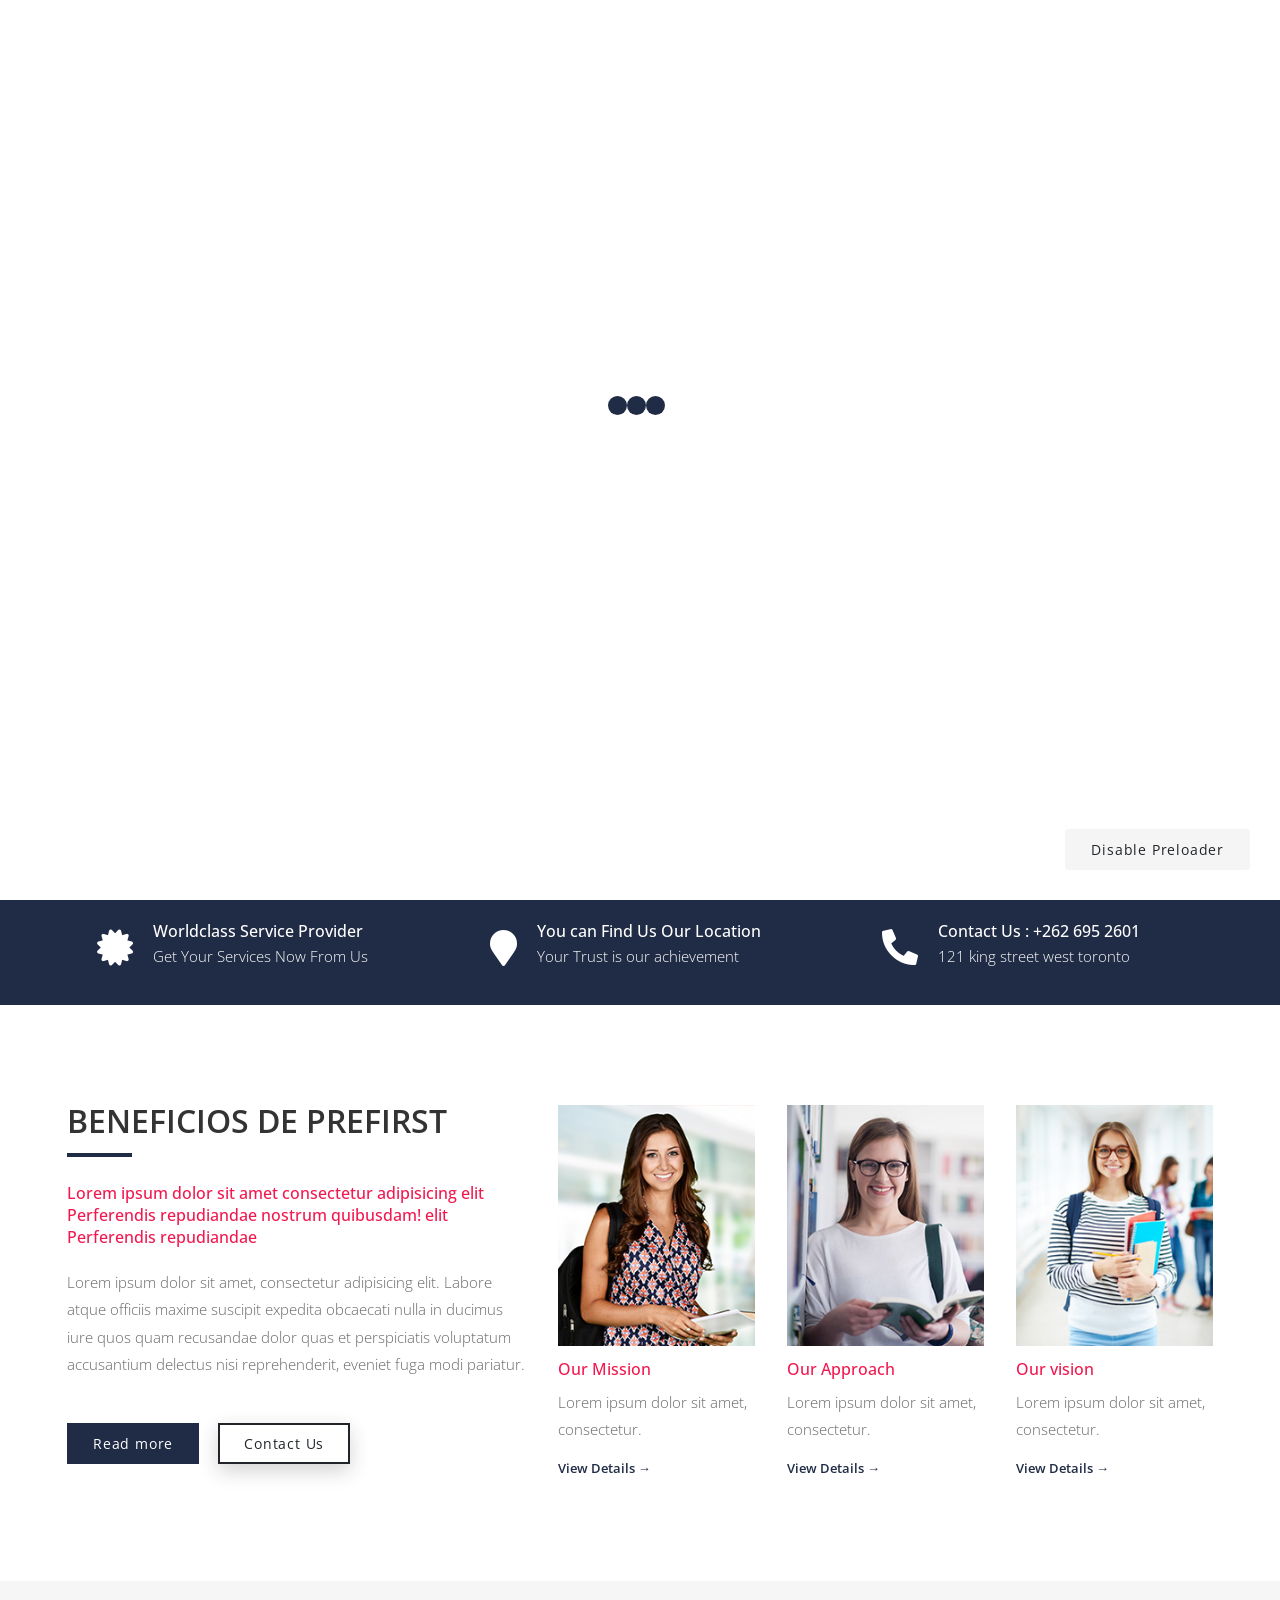
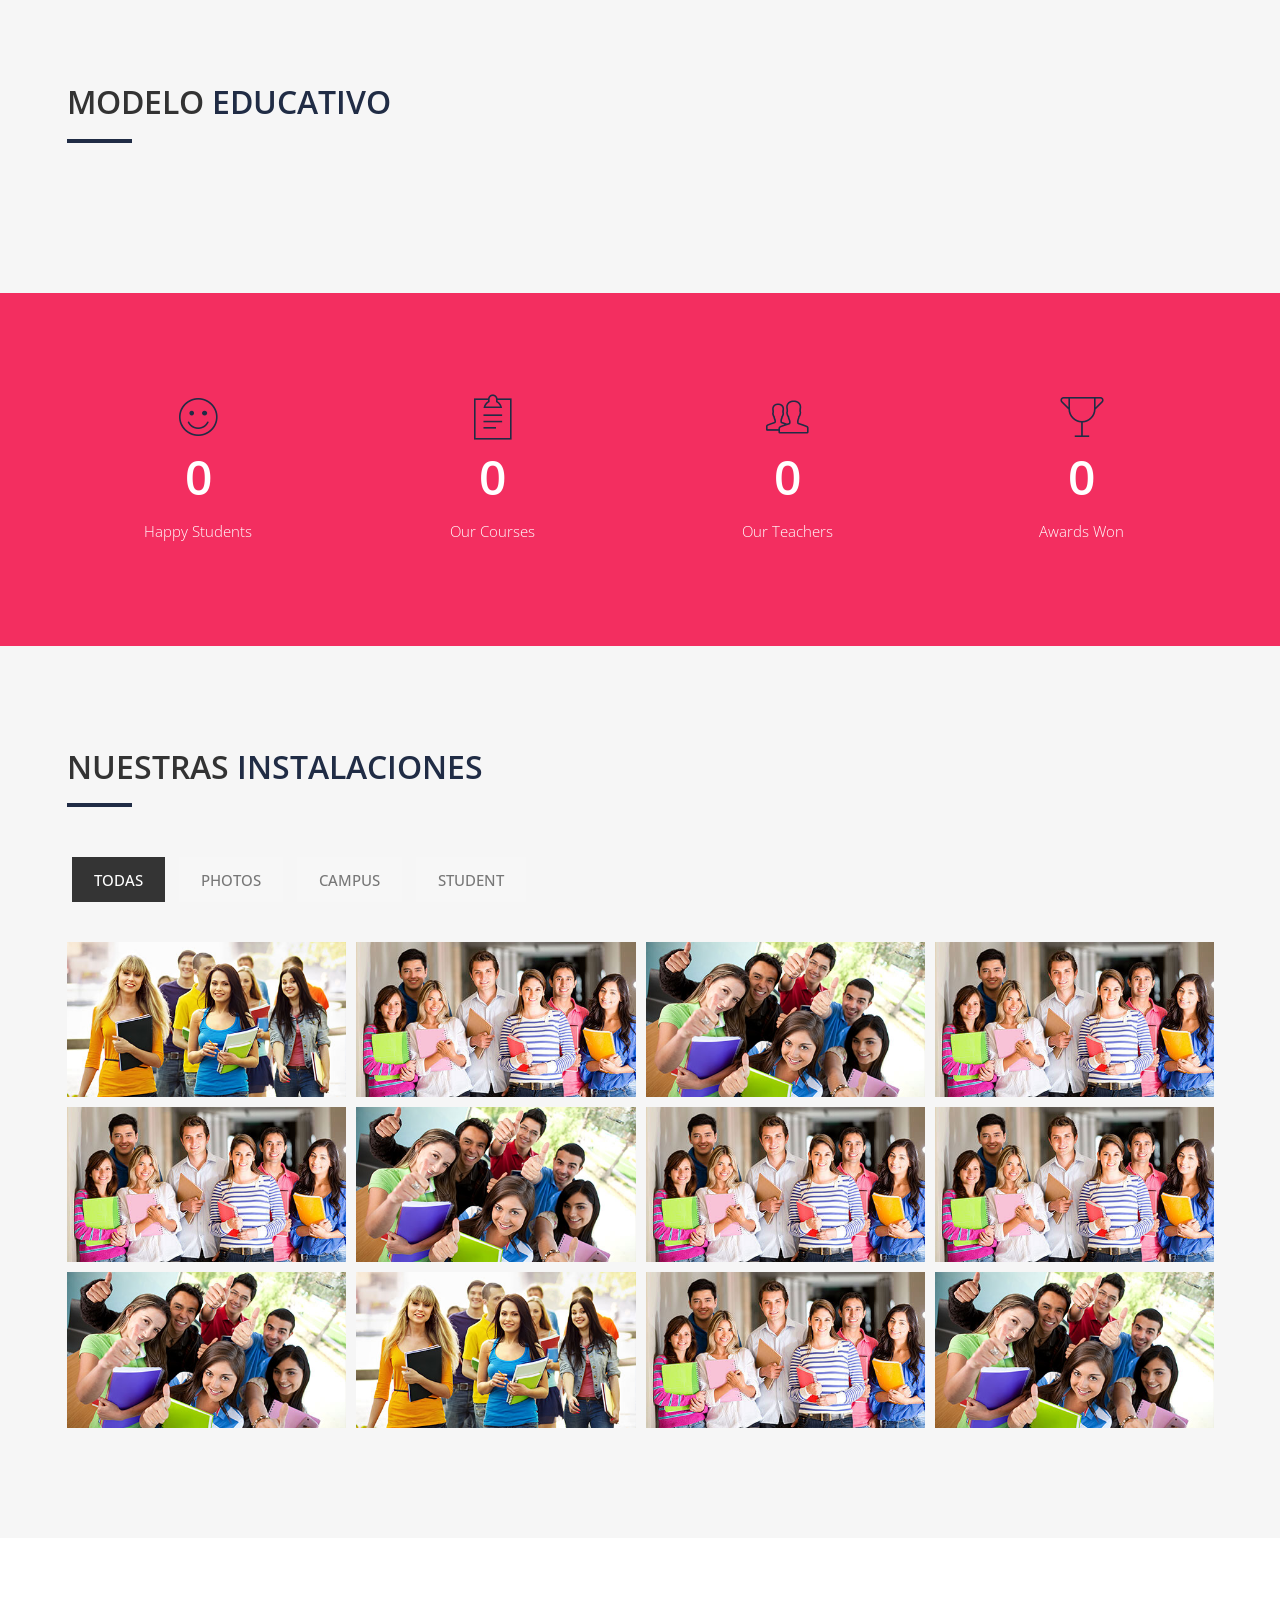
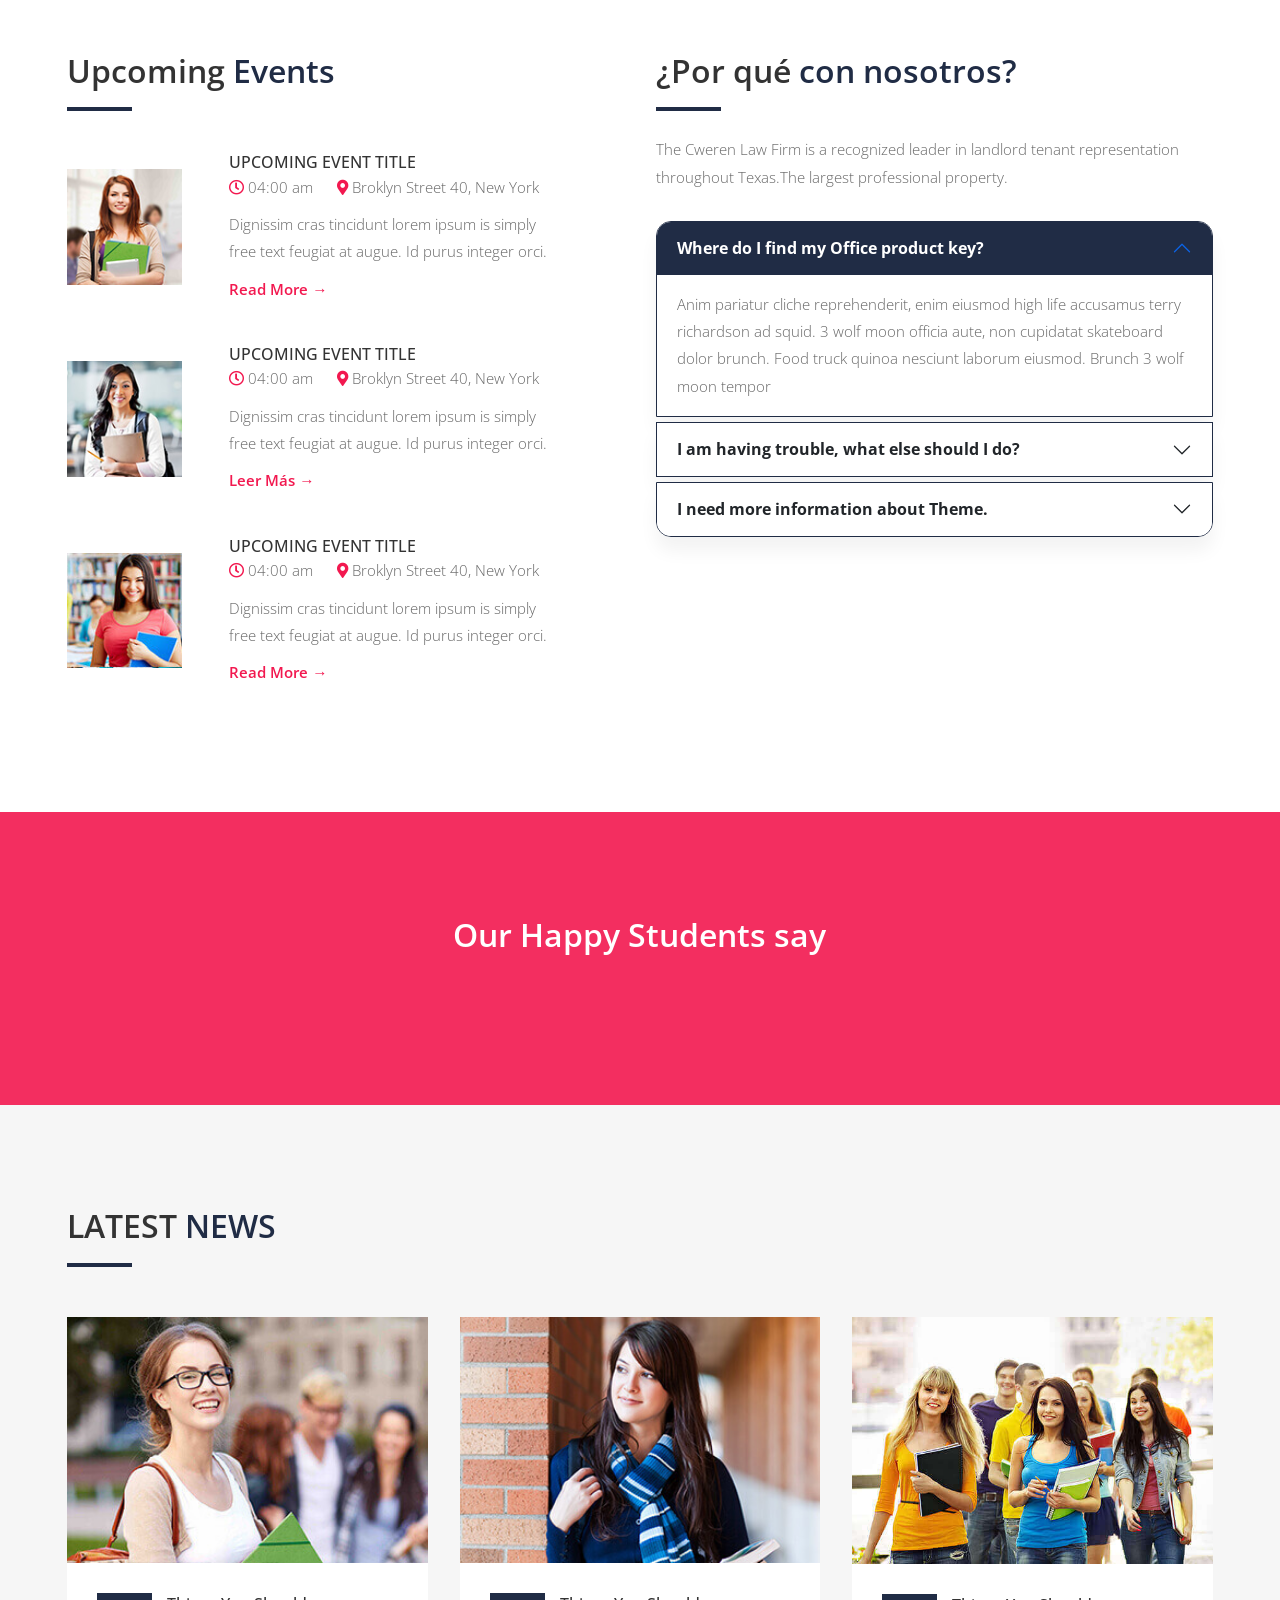
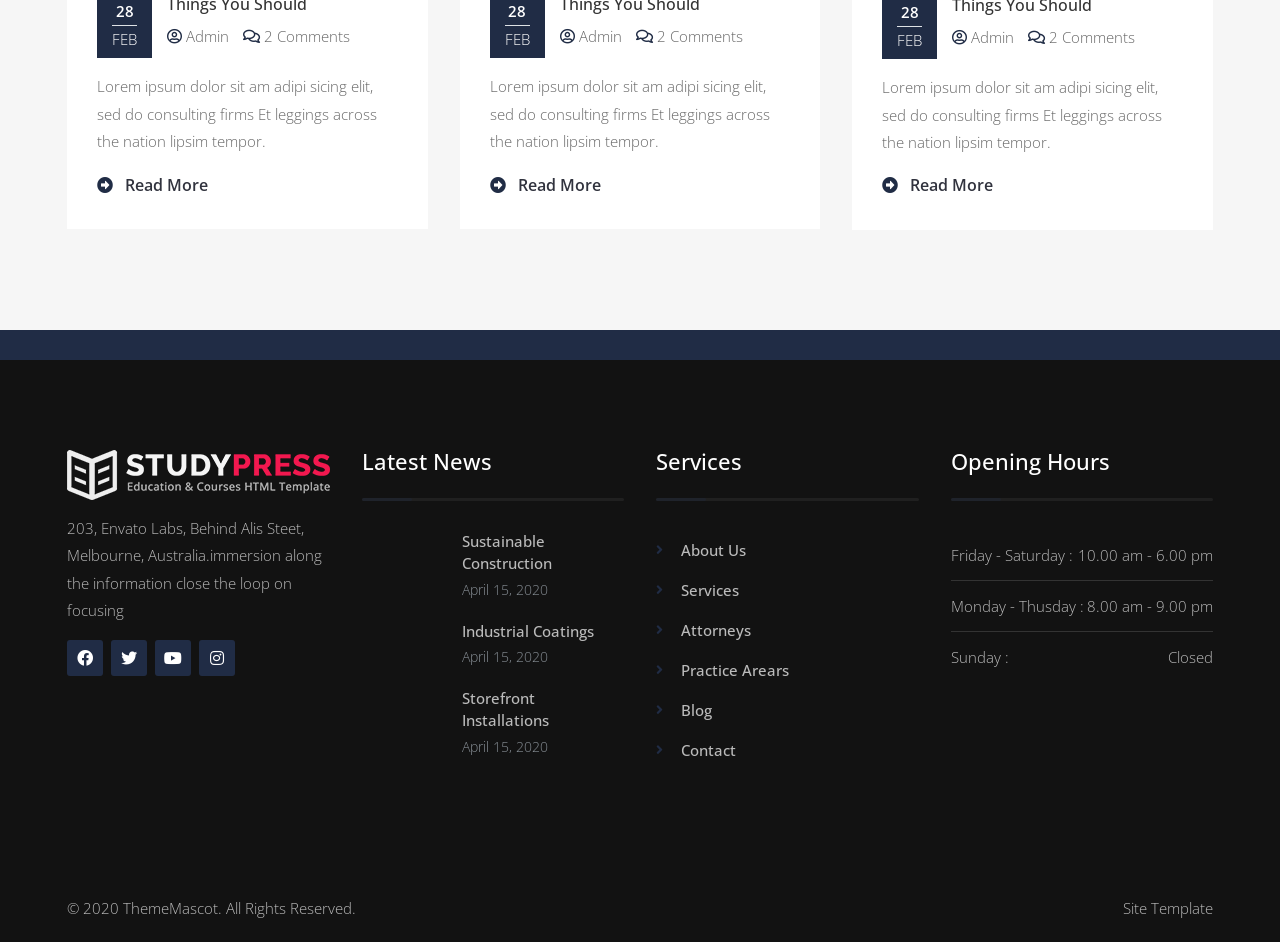
==== prefirst/index.html @ 9fae68b7 "Inicio Repo" ====
<!DOCTYPE html>
<html dir="ltr" lang="es_MX">
<head>

<!-- Meta Tags -->
<meta name="viewport" content="width=device-width,initial-scale=1.0"/>
<meta http-equiv="content-type" content="text/html; charset=UTF-8"/>
<meta name="description" content="StudyPress | Education & Courses HTML Template" />
<meta name="author" content="Bizarro Media" />
<link rel="canonical" href="https://ccanahuac.edu.mx/lp/prefirst/">
<!-- Page Title -->
<title>Centro Cultural Anáhuac | Education & Courses HTML Template</title>

<!-- Favicon and Touch Icons -->
<link href="images/favicon.png" rel="shortcut icon" type="image/png">
<link href="images/apple-touch-icon.png" rel="apple-touch-icon">
<link href="images/apple-touch-icon-72x72.png" rel="apple-touch-icon" sizes="72x72">
<link href="images/apple-touch-icon-114x114.png" rel="apple-touch-icon" sizes="114x114">
<link href="images/apple-touch-icon-144x144.png" rel="apple-touch-icon" sizes="144x144">

<!-- Stylesheet -->
<link href="css/bootstrap.min.css" rel="stylesheet" type="text/css">
<link href="css/animate.min.css" rel="stylesheet" type="text/css">
<link href="css/javascript-plugins-bundle.css" rel="stylesheet"/>

<!-- CSS | menuzord megamenu skins -->
<link href="js/menuzord/css/menuzord.css" rel="stylesheet"/>

<!-- CSS | Main style file -->
<link href="css/style-main.css" rel="stylesheet" type="text/css">
<link id="menuzord-menu-skins" href="css/menuzord-skins/menuzord-rounded-boxed.css" rel="stylesheet"/>

<!-- CSS | Responsive media queries -->
<link href="css/responsive.css" rel="stylesheet" type="text/css">
<!-- CSS | Style css. This is the file where you can place your own custom css code. Just uncomment it and use it. -->

<!-- CSS | Theme Color -->
<link href="css/colors/theme-skin-color-set1.css" rel="stylesheet" type="text/css">

<!-- external javascripts -->
<script src="js/jquery.js"></script>
<script src="js/popper.min.js"></script>
<script src="js/bootstrap.min.js"></script>
<script src="js/javascript-plugins-bundle.js"></script>
<script src="js/menuzord/js/menuzord.js"></script>

<!-- <link href="css/style.css" rel="stylesheet" type="text/css"> -->


<!-- HTML5 shim and Respond.js for IE8 support of HTML5 elements and media queries -->
<!-- WARNING: Respond.js doesn't work if you view the page via file:// -->
<!--[if lt IE 9]>
  <script src="https://oss.maxcdn.com/html5shiv/3.7.2/html5shiv.min.js"></script>
  <script src="https://oss.maxcdn.com/respond/1.4.2/respond.min.js"></script>
<![endif]-->
</head>
<body class="tm-container-1340px has-side-panel side-panel-right">
<!-- preloader -->
<div id="preloader">
  <div id="spinner">
    <div class="preloader-dot-loading">
      <div class="cssload-loading"><i></i><i></i><i></i><i></i></div>
    </div>
  </div>
  <div id="disable-preloader" class="btn btn-default btn-sm bg-white-f5">Disable Preloader</div>
</div>
<div class="side-panel-body-overlay"></div>
<div id="side-panel-container" class="dark" data-tm-bg-img="images/side-push-bg.jpg">
  <div class="side-panel-wrap">
    <div id="side-panel-trigger-close" class="side-panel-trigger"><a href="#"><i class="fa fa-times side-panel-trigger-icon"></i></a></div>
    <img class="logo mb-50" src="images/logo-wide.png" alt="Logo">
    <p>Our motive is to help the poor, helpless and orphan children all over the world.</p>
    <div class="widget">
      <h4 class="widget-title widget-title-line-bottom line-bottom-theme-colored1">Latest News</h4>
      <div class="latest-posts">
        <article class="post clearfix pb-0 mb-10">
          <a class="post-thumb" href="#"><img src="https://placehold.it/75x75" alt=""></a>
          <div class="post-right">
            <h5 class="post-title mt-0"><a href="#">Sustainable Construction</a></h5>
            <p>Lorem ipsum dolor...</p>
          </div>
        </article>
        <article class="post clearfix pb-0 mb-10">
          <a class="post-thumb" href="#"><img src="https://placehold.it/75x75" alt=""></a>
          <div class="post-right">
            <h5 class="post-title mt-0"><a href="#">Industrial Coatings</a></h5>
            <p>Lorem ipsum dolor...</p>
          </div>
        </article>
        <article class="post clearfix pb-0 mb-10">
          <a class="post-thumb" href="#"><img src="https://placehold.it/75x75" alt=""></a>
          <div class="post-right">
            <h5 class="post-title mt-0"><a href="#">Storefront Installations</a></h5>
            <p>Lorem ipsum dolor...</p>
          </div>
        </article>
      </div>
    </div>

    <div class="widget">
      <h5 class="widget-title widget-title-line-bottom line-bottom-theme-colored1">Contacto</h5>
      <div class="tm-widget-contact-info contact-info-style1 contact-icon-theme-colored1">
        <ul>
          <li class="contact-name">
            <div class="icon"><i class="flaticon-contact-037-address"></i></div>
            <div class="text">John Doe</div>
          </li>
          <li class="contact-phone">
            <div class="icon"><i class="flaticon-contact-042-phone-1"></i></div>
            <div class="text"><a href="tel:5556347006">555 634 7006</a></div>
          </li>
          <li class="contact-email">
            <div class="icon"><i class="flaticon-contact-043-email-1"></i></div>
            <div class="text"><a href="mailto:contacto@ccanahuac.edu.mx">contacto@ccanahuac.edu.mx</a></div>
          </li>
          <li class="contact-address">
            <div class="icon"><i class="flaticon-contact-047-location"></i></div>
            <div class="text">Trabajadoras Sociales 223</div>
          </li>
        </ul>
      </div>
    </div>
  </div>
</div>
<div id="wrapper" class="clearfix">
  <!-- Header -->
  <header id="header" class="header header-layout-type-header-2rows">
    <div class="header-top">
      <div class="container">
        <div class="row">
          <div class="col-xl-auto header-top-left align-self-center text-center text-xl-start">
            <ul class="element contact-info">
              <li class="contact-phone"><i class="fa fa-phone font-icon sm-display-block"></i><a href="tel:5556347006"> Tel: 555 634 7006</a></li>
              <li class="contact-email"><i class="fa fa-envelope font-icon sm-display-block"></i> contacto@ccanahuac.edu.mx</li>
              <li class="contact-address"><i class="fa fa-map font-icon sm-display-block"></i> Trabajadoras Sociales 223</li>
            </ul>
          </div>
          <div class="col-xl-auto ms-xl-auto header-top-right align-self-center text-center text-xl-end">
            <div class="element pt-0 pb-0">
              <ul class="styled-icons icon-dark icon-theme-colored1 icon-circled clearfix">
                <li><a class="social-link" href="#" ><i class="fab fa-facebook"></i></a></li>
                <li><a class="social-link" href="#" ><i class="fab fa-twitter"></i></a></li>
                <li><a class="social-link" href="#" ><i class="fab fa-youtube"></i></a></li>
              </ul>
            </div>
            <div class="element pt-0 pt-lg-10 pb-0">
              <a href="ajax-load/form-appointment.html" class="btn btn-theme-colored2 btn-sm ajaxload-popup">Agendar una visita</a>
            </div>
          </div>
        </div>
      </div>
    </div>
    <div class="header-nav tm-enable-navbar-hide-on-scroll">
      <div class="header-nav-wrapper navbar-scrolltofixed">
        <div class="menuzord-container header-nav-container">
          <div class="container position-relative">
            <div class="row header-nav-col-row">
              <div class="col-sm-auto align-self-center">
                <a class="menuzord-brand site-brand" href="index-mp-layout1.html">
                  <img class="logo-default logo-1x" src="images/LOGO-CCA.png" alt="Logo">
                  <img class="logo-default logo-2x retina" src="images/LOGO-CCA-retina.png" alt="Logo">
                </a>
              </div>
              <div class="col-sm-auto ms-auto pr-0 align-self-center">
                <nav id="top-primary-nav" class="menuzord theme-color1" data-effect="slide" data-animation="none" data-align="right">
                  <ul id="main-nav" class="menuzord-menu">
                    <li class="active menu-item">
                      <a href="#inicio">Inicio</a>
                    </li>
                    <li class="menu-item">
                      <a href="#beneficios">Beneficios</a>
                    </li>
                     <li class="menu-item">
                      <a href="#modelo">Modelo Educativo</a>
                    </li>
                    <li class="menu-item">
                      <a href="#">Shortcodes</a>
                    </li>
                  </ul>
                </nav>
              </div>
              <div class="col-sm-auto align-self-center nav-side-icon-parent">
                <ul class="list-inline nav-side-icon-list">
                  <li class="hidden-mobile-mode"><a href="#" id="top-nav-search-btn"><i class="search-icon fa fa-search"></i></a></li>
                  <li class="hidden-mobile-mode">
                  </li>
                  <li class="hidden-mobile-mode">
                    <div id="side-panel-trigger" class="side-panel-trigger">
                      <a href="#">
                        <div class="hamburger-box">
                          <div class="hamburger-inner"></div>
                        </div>
                        </a>
                    </div>
                  </li>
                </ul>
                <div id="top-nav-search-form" class="clearfix">
                  <form action="#" method="GET">
                    <input type="text" name="s" value="" placeholder="Type and Press Enter..." autocomplete="off" />
                  </form>
                  <a href="#" id="close-search-btn"><i class="fa fa-times"></i></a>
                </div>
              </div>
            </div>
            <div class="row d-block d-xl-none">
               <div class="col-12">
                <nav id="top-primary-nav-clone" class="menuzord d-block d-xl-none default menuzord-color-default menuzord-border-boxed menuzord-responsive" data-effect="slide" data-animation="none" data-align="right">
                 <ul id="main-nav-clone" class="menuzord-menu menuzord-right menuzord-indented scrollable">
                 </ul>
                </nav>
               </div>
            </div>
          </div>
        </div>
      </div>
    </div>
  </header>

  <!-- Start main-content -->
  <div class="main-content-area">

    <!-- Section: Home -->
    <section class="layer-overlay overlay-dark-9" data-tm-bg-img="images/bg/bg1.jpg">
      <div class="container">
        <div class="section-content">
          <div class="row align-items-center">
            <div class="col-md-12 col-md-12 col-lg-8 col-xl-8">
              <h2 class="text-white text-uppercase font-size-84 font-weight-800 pl-10 mt-0 mb-60 line-height-1"><span class="text-theme-colored1">Study</span>press</h2>
              <div class="row">
                <div class="col-sm-6">
                  <div class="tm-sc-icon-box icon-box icon-left tm-iconbox-icontype-font-icon text-left iconbox-centered-in-responsive iconbox-theme-colored1 icon-position-icon-left mb-60">
                    <div class="icon-box-wrapper">
                      <a class="icon icon-type-font-icon icon-circled icon-dark icon-theme-colored1">
                      <i class="flaticon-medical-ambulance14"></i></a>
                      <div class="icon-text">
                        <p class="text-white mb-0">Lorem ipsum dolor sit amet, consectetur adipisicing elit. Labore atque officiis maxime suscipit expedita obcaecati nulla</p>
                      </div>
                      <div class="clearfix"></div>
                    </div>
                  </div>
                </div>
                <div class="col-sm-6">
                  <div class="tm-sc-icon-box icon-box icon-left tm-iconbox-icontype-font-icon text-left iconbox-centered-in-responsive iconbox-theme-colored1 icon-position-icon-left mb-60">
                    <div class="icon-box-wrapper">
                      <a class="icon icon-type-font-icon icon-circled icon-dark icon-theme-colored1">
                      <i class="flaticon-medical-ambulance14"></i></a>
                      <div class="icon-text">
                        <p class="text-white mb-0">Lorem ipsum dolor sit amet, consectetur adipisicing elit. Labore atque officiis maxime suscipit expedita obcaecati nulla</p>
                      </div>
                      <div class="clearfix"></div>
                    </div>
                  </div>
                </div>
                <div class="col-sm-6">
                  <div class="tm-sc-icon-box icon-box icon-left tm-iconbox-icontype-font-icon text-left iconbox-centered-in-responsive iconbox-theme-colored1 icon-position-icon-left mb-60">
                    <div class="icon-box-wrapper">
                      <a class="icon icon-type-font-icon icon-circled icon-dark icon-theme-colored1">
                      <i class="flaticon-medical-ambulance14"></i></a>
                      <div class="icon-text">
                        <p class="text-white mb-0">Lorem ipsum dolor sit amet, consectetur adipisicing elit. Labore atque officiis maxime suscipit expedita obcaecati nulla</p>
                      </div>
                      <div class="clearfix"></div>
                    </div>
                  </div>
                </div>
                <div class="col-sm-6">
                  <div class="tm-sc-icon-box icon-box icon-left tm-iconbox-icontype-font-icon text-left iconbox-centered-in-responsive iconbox-theme-colored1 icon-position-icon-left mb-60">
                    <div class="icon-box-wrapper">
                      <a class="icon icon-type-font-icon icon-circled icon-dark icon-theme-colored1">
                      <i class="flaticon-medical-ambulance14"></i></a>
                      <div class="icon-text">
                        <p class="text-white mb-0">Lorem ipsum dolor sit amet, consectetur adipisicing elit. Labore atque officiis maxime suscipit expedita obcaecati nulla</p>
                      </div>
                      <div class="clearfix"></div>
                    </div>
                  </div>
                </div>
              </div>
              <a href="#" class="btn btn-theme-colored1 btn-flat mt-15 mr-15">Leer Más</a>
              <a href="#" class="btn btn-light btn-flat mt-15">Contact Us</a>
            </div>
            <div class="col-sm-12 col-md-12 col-lg-4 col-xl-4">
            	<form id="home_appointment_form" name="home_appointment_form" class="booking-form form-home bg-white p-30 mt-md-40" method="post" action="includes/appointment.php" novalidate="novalidate">
                <h3 class="mt-0 mb-20">Agenda una <span class="text-theme-colored1">Visita</span></h3>
                <div class="row">
                  <div class="col-sm-6">
                    <div class="mb-3 mb-10">
                      <input name="form_name" class="form-control" type="text" required="" placeholder="Nombre" aria-required="true">
                    </div>
                  </div>
                  <div class="col-sm-6">
                    <div class="mb-3 mb-10">
                      <input name="form_name" class="form-control" type="text" required="" placeholder="Apellido" aria-required="true">
                    </div>
                  </div>
                  <div class="col-sm-6">
                    <div class="mb-3 mb-10">
                      <input name="form_email" class="form-control required email" type="email" placeholder="Email" aria-required="true">
                    </div>
                  </div>
                  <div class="col-sm-6">
                    <div class="mb-3 mb-10">
                      <input name="form_phone" class="form-control required" type="text" placeholder="Whatsapp" aria-required="true">
                    </div>
                  </div>
                  <div class="col-sm-12">
                    <div class="mb-3 mb-10">
                      <input name="form_appontment_date" class="form-control required date-picker" type="text" placeholder="Fecha" aria-required="true">
                    </div>
                  </div>
                </div>
                <div class="mb-3 mb-10">
                  <textarea name="form_message" class="form-control required" placeholder="Mensaje" rows="3" aria-required="true"></textarea>
                </div>
                <div class="mb-3 mb-0 mt-20">
                  <input name="form_botcheck" class="form-control" type="hidden" value="">
                  <button type="submit" class="btn btn-theme-colored1 text-white btn-block" data-loading-text="Please wait...">Submit Request</button>
                </div>
              </form>
              <!-- Appointment Form Validation-->
              <script type="text/javascript">
                $("#home_appointment_form").validate({
                  submitHandler: function(form) {
                    var form_btn = $(form).find('button[type="submit"]');
                    var form_result_div = '#form-result';
                    $(form_result_div).remove();
                    form_btn.before('<div id="form-result" class="alert alert-success" role="alert" style="display: none;"></div>');
                    var form_btn_old_msg = form_btn.html();
                    form_btn.html(form_btn.prop('disabled', true).data("loading-text"));
                    $(form).ajaxSubmit({
                      dataType:  'json',
                      success: function(data) {
                        if( data.status == 'true' ) {
                          $(form).find('.form-control').val('');
                        }
                        form_btn.prop('disabled', false).html(form_btn_old_msg);
                        $(form_result_div).html(data.message).fadeIn('slow');
                        setTimeout(function(){ $(form_result_div).fadeOut('slow') }, 6000);
                      }
                    });
                  }
                });
              </script>
              <!-- Appointment Form Ends -->
            </div>
          </div>
        </div>
      </div>
    </section>

    <!-- Section: Features -->
    <section class="bg-theme-colored1">
      <div class="container pt-0 pb-0">
        <div class="section-content section-typo-light z-index-1 position-relative">
          <div class="row row-o-equal-height">
            <div class="bg-theme-colored1 col-sm-12 col-md-12 col-lg-4 col-xl-4">
              <div class="tm-sc-icon-box icon-box icon-left tm-iconbox-icontype-font-icon text-left iconbox-centered-in-responsive iconbox-theme-colored1 icon-position-icon-left p-30">
                <div class="icon-box-wrapper">
                  <a class="icon icon-type-font-icon icon-default text-white"> <i class="fa fa-certificate mt-10 font-size-36"></i> </a>
                  <div class="icon-text">
                    <h5 class="icon-box-title mb-0"> Worldclass Service Provider</h5>
                    <div class="content">
                      <p>Get Your Services Now From Us</p>
                    </div>
                  </div>
                  <div class="clearfix"></div>
                </div>
              </div>
            </div>
            <div class="bg-theme-colored1 col-sm-12 col-md-12 col-lg-4 col-xl-4">
              <div class="tm-sc-icon-box icon-box icon-left tm-iconbox-icontype-font-icon text-left iconbox-centered-in-responsive iconbox-theme-colored1 icon-position-icon-left p-30">
                <div class="icon-box-wrapper">
                  <a class="icon icon-type-font-icon icon-default text-white"> <i class="fa fa-map-marker mt-10 font-size-36"></i> </a>
                  <div class="icon-text">
                    <h5 class="icon-box-title mb-0"> You can Find Us Our Location</h5>
                    <div class="content">
                      <p>Your Trust is our achievement </p>
                    </div>
                  </div>
                  <div class="clearfix"></div>
                </div>
              </div>
            </div>
            <div class="bg-theme-colored1 col-sm-12 col-md-12 col-lg-4 col-xl-4">
              <div class="tm-sc-icon-box icon-box icon-left tm-iconbox-icontype-font-icon text-left iconbox-centered-in-responsive iconbox-theme-colored1 icon-position-icon-left p-30">
                <div class="icon-box-wrapper">
                  <a class="icon icon-type-font-icon icon-default text-white"> <i class="fa fa-phone-alt mt-10 font-size-36"></i> </a>
                  <div class="icon-text">
                    <h5 class="icon-box-title mb-0"> Contact Us : +262 695 2601 </h5>
                    <div class="content">
                      <p>121 king street west toronto </p>
                    </div>
                  </div>
                  <div class="clearfix"></div>
                </div>
              </div>
            </div>
          </div>
        </div>
      </div>
    </section>

    <!-- Section: About -->
    <section class="" id="beneficios">
      <div class="container">
        <div class="section-content">
          <div class="row">
            <div class="col-sm-12 col-md-12 col-lg-5 col-xl-5">
              <h2 class="text-uppercase line-height-1 font-weight-600 mt-0 line-bottom line-bottom-theme-colored1">Beneficios de Prefirst</h2>
              <h5 class="text-theme-colored2 mb-20">Lorem ipsum dolor sit amet consectetur adipisicing elit Perferendis repudiandae nostrum quibusdam! elit Perferendis repudiandae</h5>
              <p>Lorem ipsum dolor sit amet, consectetur adipisicing elit. Labore atque officiis maxime suscipit expedita obcaecati nulla in ducimus iure quos quam recusandae dolor quas et perspiciatis voluptatum accusantium delectus nisi reprehenderit, eveniet fuga modi pariatur.</p>
              <a href="#" class="btn btn-sm btn-theme-colored1 btn-flat mt-15 mr-15">Read more</a>
              <a href="#" class="btn btn-sm btn-outline btn-outline-dark btn-flat mt-15">Contact Us</a>
            </div>
            <div class="col-sm-12 col-md-12 col-lg-7 col-xl-7">
              <div class="row mt-md-60">
                <div class="col-sm-12 col-md-6 col-lg-4 col-xl-4 ">
                  <div class="mt-sm-60">
                    <img src="images/about/a1.jpg" class="w-100" alt="">
                  </div>
                  <h5 class="text-theme-colored2">Our Mission</h5>
                  <p class="mb-10">Lorem ipsum dolor sit amet, consectetur.</p>
                  <a class="text-theme-colored1 font-size-13 font-weight-600 mb-md-30 display-inline-block" href="#">View Details →</a>
                </div>
                <div class="col-sm-12 col-md-6 col-lg-4 col-xl-4 ">
                  <div class="mt-sm-40">
                    <img src="images/about/a2.jpg" class="w-100" alt="">
                  </div>
                  <h5 class="text-theme-colored2">Our Approach</h5>
                  <p class="mb-10">Lorem ipsum dolor sit amet, consectetur.</p>
                  <a class="text-theme-colored1 font-size-13 font-weight-600 mb-md-30 display-inline-block" href="#">View Details →</a>
                </div>
                <div class="col-sm-12 col-md-6 col-lg-4 col-xl-4 ">
                  <div class="mt-sm-40">
                    <img src="images/about/a3.jpg" class="w-100" alt="">
                  </div>
                  <h5 class="text-theme-colored2">Our vision</h5>
                  <p class="mb-10">Lorem ipsum dolor sit amet, consectetur.</p>
                  <a class="text-theme-colored1 font-size-13 font-weight-600" href="#">View Details →</a>
                </div>
              </div>
            </div>
          </div>
        </div>
      </div>
    </section>

    <!-- Section: Courses -->
    <section class="bg-silver-light" id="modelo">
      <div class="container">
        <div class="section-title">
          <div class="row">
            <div class="col-md-8">
              <div class="mb-60">
                <div class="tm-sc tm-sc-section-title section-title">
                  <div class="title-wrapper">
                    <h2 class="text-uppercase line-bottom line-bottom-theme-colored1">Modelo <span class="text-theme-colored1">Educativo</span></h2>
                  </div>
                </div>
              </div>
            </div>
          </div>
        </div>
        <div class="section-content">
          <div class="row">
            <div class="col-lg-12">
              <div class="owl-carousel tm-owl-carousel-4col" data-dots="true">
                <div class="campaign bg-white mb-30">
                  <div class="thumb">
                    <img src="images/project/12.jpg" alt="" class="img-fullwidth">
                    <div class="campaign-overlay"></div>
                  </div>
                  <div class="campaign-details clearfix p-15 pt-10 pb-10">
                    <h6 class="text-theme-colored2 font-weight-500 mb-0">Subtitle place here</h6>
                    <h5 class="font-weight-700 mt-0"><a href="#">Chemical Engineering</a></h5>
                    <p>Lorem ipsum dolor adipisicing elit. Praesent quossit sit amet consect adipisicing elit quossit <a class="text-theme-colored2 ml-10" href="#"> →</a></p>
                    <div class="campaign-bottom border-top clearfix pt-10 pb-10 mt-30 align-items-center">
                      <ul class="list-inline font-weight-600 float-start pr-0 mt-15">
                        <li class="text-theme-colored1 pr-0 mr-10">Couse Fee: <span class="text-theme-colored2">$890</span></li>
                      </ul>
                      <a class="btn btn-xs btn-theme-colored2 font-weight-600 font-11 float-end flip mt-10" href="#">Read More</a>
                    </div>
                  </div>
                </div>
                <div class="campaign bg-white mb-30">
                  <div class="thumb">
                    <img src="images/project/13.jpg" alt="" class="img-fullwidth">
                    <div class="campaign-overlay"></div>
                  </div>
                  <div class="campaign-details clearfix p-15 pt-10 pb-10">
                    <h6 class="text-theme-colored2 font-weight-500 mb-0">Subtitle place here</h6>
                    <h5 class="font-weight-700 mt-0"><a href="#">Chemical Engineering</a></h5>
                    <p>Lorem ipsum dolor adipisicing elit. Praesent quossit sit amet consect adipisicing elit quossit <a class="text-theme-colored2 ml-10" href="#"> →</a></p>
                    <div class="campaign-bottom border-top clearfix pt-10 pb-10 mt-30 align-items-center">
                      <ul class="list-inline font-weight-600 float-start pr-0 mt-15">
                        <li class="text-theme-colored1 pr-0 mr-10">Couse Fee: <span class="text-theme-colored2">$890</span></li>
                      </ul>
                      <a class="btn btn-xs btn-theme-colored2 font-weight-600 font-11 float-end flip mt-10" href="#">Read More</a>
                    </div>
                  </div>
                </div>
                <div class="campaign bg-white mb-30">
                  <div class="thumb">
                    <img src="images/project/14.jpg" alt="" class="img-fullwidth">
                    <div class="campaign-overlay"></div>
                  </div>
                  <div class="campaign-details clearfix p-15 pt-10 pb-10">
                    <h6 class="text-theme-colored2 font-weight-500 mb-0">Subtitle place here</h6>
                    <h5 class="font-weight-700 mt-0"><a href="#">Chemical Engineering</a></h5>
                    <p>Lorem ipsum dolor adipisicing elit. Praesent quossit sit amet consect adipisicing elit quossit <a class="text-theme-colored2 ml-10" href="#"> →</a></p>
                    <div class="campaign-bottom border-top clearfix pt-10 pb-10 mt-30 align-items-center">
                      <ul class="list-inline font-weight-600 float-start pr-0 mt-15">
                        <li class="text-theme-colored1 pr-0 mr-10">Couse Fee: <span class="text-theme-colored2">$890</span></li>
                      </ul>
                      <a class="btn btn-xs btn-theme-colored2 font-weight-600 font-11 float-end flip mt-10" href="#">Read More</a>
                    </div>
                  </div>
                </div>
                <div class="campaign bg-white mb-30">
                  <div class="thumb">
                    <img src="images/project/15.jpg" alt="" class="img-fullwidth">
                    <div class="campaign-overlay"></div>
                  </div>
                  <div class="campaign-details clearfix p-15 pt-10 pb-10">
                    <h6 class="text-theme-colored2 font-weight-500 mb-0">Subtitle place here</h6>
                    <h5 class="font-weight-700 mt-0"><a href="#">Chemical Engineering</a></h5>
                    <p>Lorem ipsum dolor adipisicing elit. Praesent quossit sit amet consect adipisicing elit quossit <a class="text-theme-colored2 ml-10" href="#"> →</a></p>
                    <div class="campaign-bottom border-top clearfix pt-10 pb-10 mt-30 align-items-center">
                      <ul class="list-inline font-weight-600 float-start pr-0 mt-15">
                        <li class="text-theme-colored1 pr-0 mr-10">Couse Fee: <span class="text-theme-colored2">$890</span></li>
                      </ul>
                      <a class="btn btn-xs btn-theme-colored2 font-weight-600 font-11 float-end flip mt-10" href="#">Read More</a>
                    </div>
                  </div>
                </div>
                <div class="campaign bg-white mb-30">
                  <div class="thumb">
                    <img src="images/project/16.jpg" alt="" class="img-fullwidth">
                    <div class="campaign-overlay"></div>
                  </div>
                  <div class="campaign-details clearfix p-15 pt-10 pb-10">
                    <h6 class="text-theme-colored2 font-weight-500 mb-0">Subtitle place here</h6>
                    <h5 class="font-weight-700 mt-0"><a href="#">Chemical Engineering</a></h5>
                    <p>Lorem ipsum dolor adipisicing elit. Praesent quossit sit amet consect adipisicing elit quossit <a class="text-theme-colored2 ml-10" href="#"> →</a></p>
                    <div class="campaign-bottom border-top clearfix pt-10 pb-10 mt-30 align-items-center">
                      <ul class="list-inline font-weight-600 float-start pr-0 mt-15">
                        <li class="text-theme-colored1 pr-0 mr-10">Couse Fee: <span class="text-theme-colored2">$890</span></li>
                      </ul>
                      <a class="btn btn-xs btn-theme-colored2 font-weight-600 font-11 float-end flip mt-10" href="#">Read More</a>
                    </div>
                  </div>
                </div>
              </div>
            </div>
          </div>
        </div>
      </div>
    </section>

    <!-- Section: Funfacts -->
    <section class="layer-overlay overlay-theme-colored2-9 bg-no-repeat bg-pos-center-center" data-tm-bg-img="images/bg/bg2.jpg">
      <div class="container pt-100 pb-100">
        <div class="section-content">
          <div class="container">
            <div class="row">
              <div class="col-md-6 col-lg-3 col-xl-3">
                <div class="funfact-item text-center mb-md-60">
                  <i class="funfact-icon pe-7s-smile text-theme-colored1"></i>
                  <h2 data-animation-duration="2000" data-value="5248" class="text-white counter animate-number mt-0 mb-10">0</h2>
                  <p class="text-white title mb-0">Happy Students</p>
                </div>
              </div>
              <div class="col-md-6 col-lg-3 col-xl-3">
                <div class="funfact-item text-center mb-md-60">
                  <i class="funfact-icon pe-7s-note2 text-theme-colored1"></i>
                  <h2 data-animation-duration="2000" data-value="645" class="text-white counter animate-number mt-0 mb-10">0</h2>
                  <p class="text-white title mb-0">Our Courses</p>
                </div>
              </div>
              <div class="col-md-6 col-lg-3 col-xl-3">
                <div class="funfact-item text-center mb-sm-60">
                  <i class="funfact-icon pe-7s-users text-theme-colored1"></i>
                  <h2 data-animation-duration="2000" data-value="248" class="text-white counter animate-number mt-0 mb-10">0</h2>
                  <p class="text-white title mb-0">Our Teachers</p>
                </div>
              </div>
              <div class="col-md-6 col-lg-3 col-xl-3">
                <div class="funfact-item text-center">
                  <i class="funfact-icon pe-7s-cup text-theme-colored1"></i>
                  <h2 data-animation-duration="2000" data-value="24" class="text-white counter animate-number mt-0 mb-10">0</h2>
                  <p class="text-white title mb-0">Awards Won</p>
                </div>
              </div>
            </div>
          </div>
        </div>
      </div>
    </section>

   

    <!-- Gallery Grid 3 -->
    <section class="bg-silver-light">
      <div class="container">
        <div class="section-title">
          <div class="row">
            <div class="col-md-8">
              <div class="mb-60">
                <div class="tm-sc tm-sc-section-title section-title">
                  <div class="title-wrapper">
                    <h2 class="text-uppercase line-bottom line-bottom-theme-colored1">Nuestras <span class="text-theme-colored1">Instalaciones</span></h2>
                  </div>
                </div>
              </div>
            </div>
          </div>
        </div>
        <div class="section-content">
          <div class="row">
            <div class="col-md-12">
              <div class="tm-sc-gallery tm-sc-gallery-grid gallery-style1-current-theme">
                <!-- Isotope Filter -->
                <div class="isotope-layout-filter filter-style-4 cat-filter-default" data-link-with="gallery-holder-618422">
                  <a href="#" class="active" data-filter="*">Todas</a>
                  <a href="#" class="" data-filter=".photos">Photos</a>
                  <a href="#" class="" data-filter=".campus">Campus</a>
                  <a href="#" class="" data-filter=".student">Student</a>
                </div>
                <!-- End Isotope Filter -->

                <!-- Isotope Gallery Grid -->
                <div id="gallery-holder-618422" class="isotope-layout grid-4 gutter-5 clearfix lightgallery-lightbox">
                  <div class="isotope-layout-inner">
                    <!-- Isotope Item Start -->
                    <div class="isotope-item photos">
                      <div class="isotope-item-inner">
                        <div class="tm-gallery">
                          <div class="tm-gallery-inner">
                            <div class="thumb">
                              <a href="#">
                                <img width="672" height="448" src="images/gallery/1.jpg" class="" alt="" />
                              </a>
                            </div>
                            <div class="tm-gallery-content-wrapper">
                              <div class="tm-gallery-content">
                                <div class="tm-gallery-content-inner">
                                  <div class="icons-holder-inner">
                                    <div class="styled-icons icon-dark icon-circled icon-theme-colored1">
                                      <a class="lightgallery-trigger styled-icons-item" data-exthumbimage="images/gallery/1.jpg" data-src="images/gallery/1.jpg" title="Gallery 1" href="images/gallery/1.jpg"><i class="fa fa-plus"></i></a>
                                      <a class="styled-icons-item" title="Gallery 1" href="#"><i class="fa fa-link"></i></a>
                                    </div>
                                  </div>
                                  <div class="title-holder">
                                    <h5 class="title"><a href="#">Gallery 1</a></h5>
                                  </div>
                                </div>
                              </div>
                            </div>
                          </div>
                        </div>
                      </div>
                    </div>
                    <!-- Isotope Item End -->

                    <!-- Isotope Item Start -->
                    <div class="isotope-item campus student">
                      <div class="isotope-item-inner">
                        <div class="tm-gallery">
                          <div class="tm-gallery-inner">
                            <div class="thumb">
                              <a href="#">
                                <img width="672" height="448" src="images/gallery/2.jpg" class="" alt="" />
                              </a>
                            </div>
                            <div class="tm-gallery-content-wrapper">
                              <div class="tm-gallery-content">
                                <div class="tm-gallery-content-inner">
                                  <div class="icons-holder-inner">
                                    <div class="styled-icons icon-dark icon-circled icon-theme-colored1">
                                      <a class="lightgallery-trigger styled-icons-item" data-exthumbimage="images/gallery/2.jpg" data-src="images/gallery/2.jpg" title="Gallery 2" href="images/gallery/2.jpg"><i class="fa fa-plus"></i></a>
                                      <a class="styled-icons-item" title="Gallery 2" href="#"><i class="fa fa-link"></i></a>
                                    </div>
                                  </div>
                                  <div class="title-holder">
                                    <h5 class="title"><a href="#">Gallery 2</a></h5>
                                  </div>
                                </div>
                              </div>
                            </div>
                          </div>
                        </div>
                      </div>
                    </div>
                    <!-- Isotope Item End -->

                    <!-- Isotope Item Start -->
                    <div class="isotope-item photos student">
                      <div class="isotope-item-inner">
                        <div class="tm-gallery">
                          <div class="tm-gallery-inner">
                            <div class="thumb">
                              <a href="#">
                                <img width="672" height="448" src="images/gallery/3.jpg" class="" alt="" />
                              </a>
                            </div>
                            <div class="tm-gallery-content-wrapper">
                              <div class="tm-gallery-content">
                                <div class="tm-gallery-content-inner">
                                  <div class="icons-holder-inner">
                                    <div class="styled-icons icon-dark icon-circled icon-theme-colored1">
                                      <a class="lightgallery-trigger styled-icons-item" data-exthumbimage="images/gallery/3.jpg" data-src="images/gallery/3.jpg" title="Gallery 3" href="images/gallery/3.jpg"><i class="fa fa-plus"></i></a>
                                      <a class="styled-icons-item" title="Gallery 3" href="#"><i class="fa fa-link"></i></a>
                                    </div>
                                  </div>
                                  <div class="title-holder">
                                    <h5 class="title"><a href="#">Gallery 3</a></h5>
                                  </div>
                                </div>
                              </div>
                            </div>
                          </div>
                        </div>
                      </div>
                    </div>
                    <!-- Isotope Item End -->

                    <!-- Isotope Item Start -->
                    <div class="isotope-item campus">
                      <div class="isotope-item-inner">
                        <div class="tm-gallery">
                          <div class="tm-gallery-inner">
                            <div class="thumb">
                              <a href="#">
                                <img width="672" height="448" src="images/gallery/2.jpg" class="" alt="" />
                              </a>
                            </div>
                            <div class="tm-gallery-content-wrapper">
                              <div class="tm-gallery-content">
                                <div class="tm-gallery-content-inner">
                                  <div class="icons-holder-inner">
                                    <div class="styled-icons icon-dark icon-circled icon-theme-colored1">
                                      <a class="lightgallery-trigger styled-icons-item" data-exthumbimage="images/gallery/2.jpg" data-src="images/gallery/2.jpg" title="Gallery 2" href="images/gallery/2.jpg"><i class="fa fa-plus"></i></a>
                                      <a class="styled-icons-item" title="Gallery 2" href="#"><i class="fa fa-link"></i></a>
                                    </div>
                                  </div>
                                  <div class="title-holder">
                                    <h5 class="title"><a href="#">Gallery 2</a></h5>
                                  </div>
                                </div>
                              </div>
                            </div>
                          </div>
                        </div>
                      </div>
                    </div>
                    <!-- Isotope Item End -->

                    <!-- Isotope Item Start -->
                    <div class="isotope-item campus student">
                      <div class="isotope-item-inner">
                        <div class="tm-gallery">
                          <div class="tm-gallery-inner">
                            <div class="thumb">
                              <a href="#">
                                <img width="672" height="448" src="images/gallery/2.jpg" class="" alt="" />
                              </a>
                            </div>
                            <div class="tm-gallery-content-wrapper">
                              <div class="tm-gallery-content">
                                <div class="tm-gallery-content-inner">
                                  <div class="icons-holder-inner">
                                    <div class="styled-icons icon-dark icon-circled icon-theme-colored1">
                                      <a class="lightgallery-trigger styled-icons-item" data-exthumbimage="images/gallery/2.jpg" data-src="images/gallery/2.jpg" title="Gallery 2" href="images/gallery/2.jpg"><i class="fa fa-plus"></i></a>
                                      <a class="styled-icons-item" title="Gallery 2" href="#"><i class="fa fa-link"></i></a>
                                    </div>
                                  </div>
                                  <div class="title-holder">
                                    <h5 class="title"><a href="#">Gallery 2</a></h5>
                                  </div>
                                </div>
                              </div>
                            </div>
                          </div>
                        </div>
                      </div>
                    </div>
                    <!-- Isotope Item End -->

                    <!-- Isotope Item Start -->
                    <div class="isotope-item photos student">
                      <div class="isotope-item-inner">
                        <div class="tm-gallery">
                          <div class="tm-gallery-inner">
                            <div class="thumb">
                              <a href="#">
                                <img width="672" height="448" src="images/gallery/3.jpg" class="" alt="" />
                              </a>
                            </div>
                            <div class="tm-gallery-content-wrapper">
                              <div class="tm-gallery-content">
                                <div class="tm-gallery-content-inner">
                                  <div class="icons-holder-inner">
                                    <div class="styled-icons icon-dark icon-circled icon-theme-colored1">
                                      <a class="lightgallery-trigger styled-icons-item" data-exthumbimage="images/gallery/3.jpg" data-src="images/gallery/3.jpg" title="Gallery 3" href="images/gallery/3.jpg"><i class="fa fa-plus"></i></a>
                                      <a class="styled-icons-item" title="Gallery 3" href="#"><i class="fa fa-link"></i></a>
                                    </div>
                                  </div>
                                  <div class="title-holder">
                                    <h5 class="title"><a href="#">Gallery 3</a></h5>
                                  </div>
                                </div>
                              </div>
                            </div>
                          </div>
                        </div>
                      </div>
                    </div>
                    <!-- Isotope Item End -->

                    <!-- Isotope Item Start -->
                    <div class="isotope-item campus">
                      <div class="isotope-item-inner">
                        <div class="tm-gallery">
                          <div class="tm-gallery-inner">
                            <div class="thumb">
                              <a href="#">
                                <img width="672" height="448" src="images/gallery/2.jpg" class="" alt="" />
                              </a>
                            </div>
                            <div class="tm-gallery-content-wrapper">
                              <div class="tm-gallery-content">
                                <div class="tm-gallery-content-inner">
                                  <div class="icons-holder-inner">
                                    <div class="styled-icons icon-dark icon-circled icon-theme-colored1">
                                      <a class="lightgallery-trigger styled-icons-item" data-exthumbimage="images/gallery/2.jpg" data-src="images/gallery/2.jpg" title="Gallery 2" href="images/gallery/2.jpg"><i class="fa fa-plus"></i></a>
                                      <a class="styled-icons-item" title="Gallery 2" href="#"><i class="fa fa-link"></i></a>
                                    </div>
                                  </div>
                                  <div class="title-holder">
                                    <h5 class="title"><a href="#">Gallery 2</a></h5>
                                  </div>
                                </div>
                              </div>
                            </div>
                          </div>
                        </div>
                      </div>
                    </div>
                    <!-- Isotope Item End -->

                    <!-- Isotope Item Start -->
                    <div class="isotope-item campus student">
                      <div class="isotope-item-inner">
                        <div class="tm-gallery">
                          <div class="tm-gallery-inner">
                            <div class="thumb">
                              <a href="#">
                                <img width="672" height="448" src="images/gallery/2.jpg" class="" alt="" />
                              </a>
                            </div>
                            <div class="tm-gallery-content-wrapper">
                              <div class="tm-gallery-content">
                                <div class="tm-gallery-content-inner">
                                  <div class="icons-holder-inner">
                                    <div class="styled-icons icon-dark icon-circled icon-theme-colored1">
                                      <a class="lightgallery-trigger styled-icons-item" data-exthumbimage="images/gallery/2.jpg" data-src="images/gallery/2.jpg" title="Gallery 2" href="images/gallery/2.jpg"><i class="fa fa-plus"></i></a>
                                      <a class="styled-icons-item" title="Gallery 2" href="#"><i class="fa fa-link"></i></a>
                                    </div>
                                  </div>
                                  <div class="title-holder">
                                    <h5 class="title"><a href="#">Gallery 2</a></h5>
                                  </div>
                                </div>
                              </div>
                            </div>
                          </div>
                        </div>
                      </div>
                    </div>
                    <!-- Isotope Item End -->

                    <!-- Isotope Item Start -->
                    <div class="isotope-item photos student">
                      <div class="isotope-item-inner">
                        <div class="tm-gallery">
                          <div class="tm-gallery-inner">
                            <div class="thumb">
                              <a href="#">
                                <img width="672" height="448" src="images/gallery/3.jpg" class="" alt="" />
                              </a>
                            </div>
                            <div class="tm-gallery-content-wrapper">
                              <div class="tm-gallery-content">
                                <div class="tm-gallery-content-inner">
                                  <div class="icons-holder-inner">
                                    <div class="styled-icons icon-dark icon-circled icon-theme-colored1">
                                      <a class="lightgallery-trigger styled-icons-item" data-exthumbimage="images/gallery/3.jpg" data-src="images/gallery/3.jpg" title="Gallery 3" href="images/gallery/3.jpg"><i class="fa fa-plus"></i></a>
                                      <a class="styled-icons-item" title="Gallery 3" href="#"><i class="fa fa-link"></i></a>
                                    </div>
                                  </div>
                                  <div class="title-holder">
                                    <h5 class="title"><a href="#">Gallery 3</a></h5>
                                  </div>
                                </div>
                              </div>
                            </div>
                          </div>
                        </div>
                      </div>
                    </div>
                    <!-- Isotope Item End -->

                    <!-- Isotope Item Start -->
                    <div class="isotope-item photos">
                      <div class="isotope-item-inner">
                        <div class="tm-gallery">
                          <div class="tm-gallery-inner">
                            <div class="thumb">
                              <a href="#">
                                <img width="672" height="448" src="images/gallery/1.jpg" class="" alt="" />
                              </a>
                            </div>
                            <div class="tm-gallery-content-wrapper">
                              <div class="tm-gallery-content">
                                <div class="tm-gallery-content-inner">
                                  <div class="icons-holder-inner">
                                    <div class="styled-icons icon-dark icon-circled icon-theme-colored1">
                                      <a class="lightgallery-trigger styled-icons-item" data-exthumbimage="images/gallery/1.jpg" data-src="images/gallery/1.jpg" title="Gallery 1" href="images/gallery/1.jpg"><i class="fa fa-plus"></i></a>
                                      <a class="styled-icons-item" title="Gallery 1" href="#"><i class="fa fa-link"></i></a>
                                    </div>
                                  </div>
                                  <div class="title-holder">
                                    <h5 class="title"><a href="#">Gallery 1</a></h5>
                                  </div>
                                </div>
                              </div>
                            </div>
                          </div>
                        </div>
                      </div>
                    </div>
                    <!-- Isotope Item End -->

                    <!-- Isotope Item Start -->
                    <div class="isotope-item campus student">
                      <div class="isotope-item-inner">
                        <div class="tm-gallery">
                          <div class="tm-gallery-inner">
                            <div class="thumb">
                              <a href="#">
                                <img width="672" height="448" src="images/gallery/2.jpg" class="" alt="" />
                              </a>
                            </div>
                            <div class="tm-gallery-content-wrapper">
                              <div class="tm-gallery-content">
                                <div class="tm-gallery-content-inner">
                                  <div class="icons-holder-inner">
                                    <div class="styled-icons icon-dark icon-circled icon-theme-colored1">
                                      <a class="lightgallery-trigger styled-icons-item" data-exthumbimage="images/gallery/2.jpg" data-src="images/gallery/2.jpg" title="Gallery 2" href="images/gallery/2.jpg"><i class="fa fa-plus"></i></a>
                                      <a class="styled-icons-item" title="Gallery 2" href="#"><i class="fa fa-link"></i></a>
                                    </div>
                                  </div>
                                  <div class="title-holder">
                                    <h5 class="title"><a href="#">Gallery 2</a></h5>
                                  </div>
                                </div>
                              </div>
                            </div>
                          </div>
                        </div>
                      </div>
                    </div>
                    <!-- Isotope Item End -->

                    <!-- Isotope Item Start -->
                    <div class="isotope-item photos student">
                      <div class="isotope-item-inner">
                        <div class="tm-gallery">
                          <div class="tm-gallery-inner">
                            <div class="thumb">
                              <a href="#">
                                <img width="672" height="448" src="images/gallery/3.jpg" class="" alt="" />
                              </a>
                            </div>
                            <div class="tm-gallery-content-wrapper">
                              <div class="tm-gallery-content">
                                <div class="tm-gallery-content-inner">
                                  <div class="icons-holder-inner">
                                    <div class="styled-icons icon-dark icon-circled icon-theme-colored1">
                                      <a class="lightgallery-trigger styled-icons-item" data-exthumbimage="images/gallery/3.jpg" data-src="images/gallery/3.jpg" title="Gallery 3" href="images/gallery/3.jpg"><i class="fa fa-plus"></i></a>
                                      <a class="styled-icons-item" title="Gallery 3" href="#"><i class="fa fa-link"></i></a>
                                    </div>
                                  </div>
                                  <div class="title-holder">
                                    <h5 class="title"><a href="#">Gallery 3</a></h5>
                                  </div>
                                </div>
                              </div>
                            </div>
                          </div>
                        </div>
                      </div>
                    </div>
                    <!-- Isotope Item End -->
                  </div>
                </div>
                <!-- End Isotope Gallery Grid -->
              </div>

            </div>
          </div>
        </div>
      </div>
    </section>

    <!-- Section: Upcoming Event -->
    <section>
      <div class="container">
        <div class="section-content">
          <div class="row">
            <div class="col-sm-12 col-md-12 col-lg-6">
              <h2 class="line-bottom line-bottom-theme-colored1">Upcoming <span class="text-theme-colored1">Events</span></h2>
              <div class="upcoming-events-current-style mb-10 mb-sm-40">
                <div class="row align-items-center">
                  <div class="col-sm-3 pr-0 pr-sm-15">
                    <div class="thumb">
                      <img class="w-100" src="images/event/1.jpg" alt="...">
                    </div>
                  </div>
                  <div class="col-sm-8">
                    <div class="event-details p-15 pt-0 pb-0">
                      <h5 class="media-heading text-uppercase mt-0 mb-0 mt-sm-15">Upcoming Event Title</h5>
                      <ul class="event-location mb-10">
                        <li class="event-time"><i class="far fa-clock text-theme-colored2 font-icon sm-display-block"></i> 04:00 am</li>
                        <li class="event-address"><i class="fas fa-map-marker-alt text-theme-colored2 font-icon sm-display-block"></i> Broklyn Street 40, New York</li>
                      </ul>
                      <p class="mb-10">Dignissim cras tincidunt lorem ipsum is simply free text feugiat at augue. Id purus integer orci.</p>
                      <a class="text-theme-colored2" href="#">Read More →</a>
                    </div>
                  </div>
                  <div class="col"></div>
                </div>
              </div>
              <div class="upcoming-events-current-style mb-10 mb-sm-40">
                <div class="row align-items-center">
                  <div class="col-sm-3 pr-0 pr-sm-15">
                    <div class="thumb">
                      <img class="w-100" src="images/event/2.jpg" alt="...">
                    </div>
                  </div>
                  <div class="col-sm-8">
                    <div class="event-details p-15 pt-0 pb-0">
                      <h5 class="media-heading text-uppercase mt-0 mb-0 mt-sm-15">Upcoming Event Title</h5>
                      <ul class="event-location mb-10">
                        <li class="event-time"><i class="far fa-clock text-theme-colored2 font-icon sm-display-block"></i> 04:00 am</li>
                        <li class="event-address"><i class="fas fa-map-marker-alt text-theme-colored2 font-icon sm-display-block"></i> Broklyn Street 40, New York</li>
                      </ul>
                      <p class="mb-10">Dignissim cras tincidunt lorem ipsum is simply free text feugiat at augue. Id purus integer orci.</p>
                      <a class="text-theme-colored2" href="#">Leer Más →</a>
                    </div>
                  </div>
                  <div class="col"></div>
                </div>
              </div>
              <div class="upcoming-events-current-style mb-10 mb-md-40">
                <div class="row align-items-center">
                  <div class="col-sm-3 pr-0 pr-sm-15">
                    <div class="thumb">
                      <img class="w-100" src="images/event/3.jpg" alt="...">
                    </div>
                  </div>
                  <div class="col-sm-8">
                    <div class="event-details p-15 pt-0 pb-0">
                      <h5 class="media-heading text-uppercase mt-0 mb-0 mt-sm-15">Upcoming Event Title</h5>
                      <ul class="event-location mb-10">
                        <li class="event-time"><i class="far fa-clock text-theme-colored2 font-icon sm-display-block"></i> 04:00 am</li>
                        <li class="event-address"><i class="fas fa-map-marker-alt text-theme-colored2 font-icon sm-display-block"></i> Broklyn Street 40, New York</li>
                      </ul>
                      <p class="mb-10">Dignissim cras tincidunt lorem ipsum is simply free text feugiat at augue. Id purus integer orci.</p>
                      <a class="text-theme-colored2" href="#">Read More →</a>
                    </div>
                  </div>
                  <div class="col"></div>
                </div>
              </div>
            </div>
            <div class="col-sm-12 col-md-12 col-lg-6">
              <h2 class="line-bottom line-bottom-theme-colored1">¿Por qué <span class="text-theme-colored1">con nosotros?</span></h2>
              <p>The Cweren Law Firm is a recognized leader in landlord tenant representation throughout Texas.The largest professional property.</p>
              <div class="accordion tm-accordion accordion-classic accordion-theme-colored1" id="accordion500">
                <div class="accordion-item">
                  <h2 class="accordion-header" id="heading501">
                    <button class="accordion-button" type="button" data-bs-toggle="collapse" data-bs-target="#collapse501" aria-expanded="true" aria-controls="collapse501">
                      <strong>Where do I find my Office product key?</strong>
                    </button>
                  </h2>
                  <div id="collapse501" class="accordion-collapse collapse show" aria-labelledby="heading501" data-bs-parent="#accordion500">
                    <div class="accordion-body">
                      Anim pariatur cliche reprehenderit, enim eiusmod high life accusamus terry richardson ad squid. 3 wolf moon officia aute, non cupidatat skateboard dolor brunch. Food truck quinoa nesciunt laborum eiusmod. Brunch 3 wolf moon tempor
                    </div>
                  </div>
                </div>
                <div class="accordion-item">
                  <h2 class="accordion-header" id="heading502">
                    <button class="accordion-button collapsed" type="button" data-bs-toggle="collapse" data-bs-target="#collapse502" aria-expanded="false" aria-controls="collapse502">
                      <strong>I am having trouble, what else should I do?</strong>
                    </button>
                  </h2>
                  <div id="collapse502" class="accordion-collapse collapse" aria-labelledby="heading502" data-bs-parent="#accordion500">
                    <div class="accordion-body">
                      Anim pariatur cliche reprehenderit, enim eiusmod high life accusamus terry richardson ad squid. 3 wolf moon officia aute, non cupidatat skateboard dolor brunch. Food truck quinoa nesciunt laborum eiusmod. Brunch 3 wolf moon tempor
                    </div>
                  </div>
                </div>
                <div class="accordion-item">
                  <h2 class="accordion-header" id="heading503">
                    <button class="accordion-button collapsed" type="button" data-bs-toggle="collapse" data-bs-target="#collapse503" aria-expanded="false" aria-controls="collapse503">
                      <strong>I need more information about Theme.</strong>
                    </button>
                  </h2>
                  <div id="collapse503" class="accordion-collapse collapse" aria-labelledby="heading503" data-bs-parent="#accordion500">
                    <div class="accordion-body">
                      Anim pariatur cliche reprehenderit, enim eiusmod high life accusamus terry richardson ad squid. 3 wolf moon officia aute, non cupidatat skateboard dolor brunch. Food truck quinoa nesciunt laborum eiusmod. Brunch 3 wolf moon tempor
                    </div>
                  </div>
                </div>
              </div>
            </div>
          </div>
        </div>
      </div>
    </section>

    <!-- Section: Testimonial -->
    <section class="layer-overlay overlay-theme-colored2-9 bg-no-repeat bg-pos-center-center" data-tm-bg-img="images/bg/bg2.jpg">
      <div class="container pt-90 pb-90">
        <div class="section-content">
          <div class="row justify-content-md-center">
            <div class="col-md-12 col-lg-8 col-xl-8">
            	<h2 class="text-white text-center mb-60">Our Happy Students say</h2>
              <div class="tm-sc-testimonials tm-sc-testimonials-carousel testimonial-style2-centered-aligned owl-dots-light-skin owl-dots-center testimonial-has-quote-icon">
                <div class="owl-carousel owl-theme tm-owl-carousel-1col" data-nav="true" data-dots="true" data-autoplay="true" data-loop="true" data-duration="6000" data-smartspeed="300" data-margin="30" data-stagepadding="0">
									<div class="tm-carousel-item">
	                  <div class="tm-testimonial">
	                    <div class="testimonial-inner">
	                      <div class="testimonial-text-holder">
	                        <div class="testimonial-image-holder mb-30">
	                          <div class="author-thumb"> <img width="75" height="75" src="images/testimonials/3.jpg" class="img-thumbnail rounded-circle" alt=""/>
	                          </div>
	                        </div>
	                        <div class="text-white author-text"> I feel very happy and be proud to connect with this industry. I presume this is a very productive and professional industry. I wish very good luck & success for this industry</div>
	                        <div class="star-rating">
	                          <span data-tm-width="90%"></span>
	                        </div>
	                      </div>
	                      <div class="testimonial-author-details">
	                        <div class="testimonial-author-info-holder">
	                          <h5 class="text-white name">Catherine Grace</h5>
	                          <span class="text-white job-position">Designer</span> <a class="company-url" href="#"></a>
	                        </div>
	                      </div>
	                    </div>
	                  </div>
	                </div>
									<div class="tm-carousel-item">
	                  <div class="tm-testimonial">
	                    <div class="testimonial-inner">
	                      <div class="testimonial-text-holder">
	                        <div class="testimonial-image-holder mb-30">
	                          <div class="author-thumb"> <img width="75" height="75" src="images/testimonials/1.jpg" class="img-thumbnail rounded-circle" alt=""/>
	                          </div>
	                        </div>
	                        <div class="text-white author-text"> I feel very happy and be proud to connect with this industry. I presume this is a very productive and professional industry. I wish very good luck & success for this industry</div>
	                        <div class="star-rating">
	                          <span data-tm-width="90%"></span>
	                        </div>
	                      </div>
	                      <div class="testimonial-author-details">
	                        <div class="testimonial-author-info-holder">
	                          <h5 class="text-white name">Catherine Grace</h5>
	                          <span class="text-white job-position">Designer</span> <a class="company-url" href="#"></a>
	                        </div>
	                      </div>
	                    </div>
	                  </div>
	                </div>
									<div class="tm-carousel-item">
	                  <div class="tm-testimonial">
	                    <div class="testimonial-inner">
	                      <div class="testimonial-text-holder">
	                        <div class="testimonial-image-holder mb-30">
	                          <div class="author-thumb"> <img width="75" height="75" src="images/testimonials/2.jpg" class="img-thumbnail rounded-circle" alt=""/>
	                          </div>
	                        </div>
	                        <div class="text-white author-text"> I feel very happy and be proud to connect with this industry. I presume this is a very productive and professional industry. I wish very good luck & success for this industry</div>
	                        <div class="star-rating">
	                          <span data-tm-width="90%"></span>
	                        </div>
	                      </div>
	                      <div class="testimonial-author-details">
	                        <div class="testimonial-author-info-holder">
	                          <h5 class="text-white name">Catherine Grace</h5>
	                          <span class="text-white job-position">Designer</span> <a class="company-url" href="#"></a>
	                        </div>
	                      </div>
	                    </div>
	                  </div>
	                </div>
                </div>
              </div>
            </div>
          </div>
        </div>
      </div>
    </section>

    <!-- Section: News -->
    <section class="bg-silver-light">
      <div class="container">
        <div class="section-title">
          <div class="row">
            <div class="col-md-8">
              <div class="mb-60">
                <div class="tm-sc tm-sc-section-title section-title">
                  <div class="title-wrapper">
                    <h2 class="text-uppercase line-bottom line-bottom-theme-colored1">Latest <span class="text-theme-colored1">News</span></h2>
                  </div>
                </div>
              </div>
            </div>
          </div>
        </div>
        <div class="section-content">
          <div class="row">
            <div class="col-sm-12 col-md-6 col-lg-4 col-xl-4">
              <div class="tm-sc tm-sc-blog tm-sc-blog-masonry blog-style1-current-theme mb-lg-30">
                <article class="post">
                  <div class="entry-header">
                    <div class="post-thumb">
                      <div class="post-thumb-inner">
                        <div class="thumb"> <img class="w-100" src="images/blog/1.jpg" alt="Image"></div>
                      </div>
                    </div>
                  </div>
                  <div class="entry-content">
                    <div class="clearfix mb-15">
                      <div class="entry-date media-left text-center">
                        <ul>
                          <li class="font-16 text-white font-weight-600 border-bottom">28</li>
                          <li class="font-12 text-white text-uppercase">Feb</li>
                        </ul>
                      </div>
                      <div class="overflow-hidden">
                        <h5 class="entry-title"><a href="#" rel="bookmark">Things You Should</a></h5>
                        <div class="blog-meta">
                          <span class="admin-type mr-10">
                            <i class="far fa-user-circle text-theme-colored1"></i>
                          Admin
                          </span>
                          <span class="comments-type">
                            <i class="far fa-comments text-theme-colored1"></i>
                            2 Comments
                          </span>
                        </div>
                      </div>
                    </div>
                    <p class="mb-15">Lorem ipsum dolor sit am adipi sicing elit, sed do consulting firms Et leggings across the nation lipsim tempor.</p>
                    <a href="#" target="_self" class="btn-plain-text-with-arrow"> Read More </a>
                    <div class="clearfix"></div>
                  </div>
                </article>
              </div>
            </div>
            <div class="col-sm-12 col-md-6 col-lg-4 col-xl-4">
              <div class="tm-sc tm-sc-blog tm-sc-blog-masonry blog-style1-current-theme mb-lg-30">
                <article class="post">
                  <div class="entry-header">
                    <div class="post-thumb">
                      <div class="post-thumb-inner">
                        <div class="thumb"> <img class="w-100" src="images/blog/2.jpg" alt="Image"></div>
                      </div>
                    </div>
                  </div>
                  <div class="entry-content">
                    <div class="clearfix mb-15">
                      <div class="entry-date media-left text-center">
                        <ul>
                          <li class="font-16 text-white font-weight-600 border-bottom">28</li>
                          <li class="font-12 text-white text-uppercase">Feb</li>
                        </ul>
                      </div>
                      <div class="overflow-hidden">
                        <h5 class="entry-title"><a href="#" rel="bookmark">Things You Should</a></h5>
                        <div class="blog-meta">
                          <span class="admin-type mr-10">
                            <i class="far fa-user-circle text-theme-colored1"></i>
                          Admin
                          </span>
                          <span class="comments-type">
                            <i class="far fa-comments text-theme-colored1"></i>
                            2 Comments
                          </span>
                        </div>
                      </div>
                    </div>
                    <p class="mb-15">Lorem ipsum dolor sit am adipi sicing elit, sed do consulting firms Et leggings across the nation lipsim tempor.</p>
                    <a href="#" target="_self" class="btn-plain-text-with-arrow"> Read More </a>
                    <div class="clearfix"></div>
                  </div>
                </article>
              </div>
            </div>
            <div class="col-sm-12 col-md-6 col-lg-4 col-xl-4">
              <div class="tm-sc tm-sc-blog tm-sc-blog-masonry blog-style1-current-theme mb-lg-30">
                <article class="post">
                  <div class="entry-header">
                    <div class="post-thumb">
                      <div class="post-thumb-inner">
                        <div class="thumb"> <img class="w-100" src="images/blog/3.jpg" alt="Image"></div>
                      </div>
                    </div>
                  </div>
                  <div class="entry-content">
                    <div class="clearfix mb-15">
                      <div class="entry-date media-left text-center">
                        <ul>
                          <li class="font-16 text-white font-weight-600 border-bottom">28</li>
                          <li class="font-12 text-white text-uppercase">Feb</li>
                        </ul>
                      </div>
                      <div class="overflow-hidden">
                        <h5 class="entry-title"><a href="#" rel="bookmark">Things You Should</a></h5>
                        <div class="blog-meta">
                          <span class="admin-type mr-10">
                            <i class="far fa-user-circle text-theme-colored1"></i>
                          Admin
                          </span>
                          <span class="comments-type">
                            <i class="far fa-comments text-theme-colored1"></i>
                            2 Comments
                          </span>
                        </div>
                      </div>
                    </div>
                    <p class="mb-15">Lorem ipsum dolor sit am adipi sicing elit, sed do consulting firms Et leggings across the nation lipsim tempor.</p>
                    <a href="#" target="_self" class="btn-plain-text-with-arrow"> Read More </a>
                    <div class="clearfix"></div>
                  </div>
                </article>
              </div>
            </div>
          </div>
        </div>
      </div>
    </section>

    <!-- Start Divider -->
    <section class="bg-theme-colored1">
      <div class="container pt-15 pb-15">
        <div class="section-content">
          <div class="row">
            <div class="col-sm-12">
              <div class="tm-sc tm-sc-clients tm-sc-clients-carousel owl-dots-light-skin owl-dots-center">
                <div class="owl-carousel owl-theme tm-owl-carousel-6col" data-autoplay="true" data-loop="true" data-duration="6000" data-smartspeed="300" data-margin="30" data-stagepadding="0" data-laptop="4">
                  <div class="item"> <a target="_blank" href="#"> <img src='images/clients/w1.png' alt='Image' /> </a></div>
                  <div class="item"> <a target="_blank" href="#"> <img src='images/clients/w2.png' alt='Image' /> </a></div>
                  <div class="item"> <a target="_blank" href="#"> <img src='images/clients/w3.png' alt='Image' /> </a></div>
                  <div class="item"> <a target="_blank" href="#"> <img src='images/clients/w4.png' alt='Image' /> </a></div>
                  <div class="item"> <a target="_blank" href="#"> <img src='images/clients/w5.png' alt='Image' /> </a></div>
                  <div class="item"> <a target="_blank" href="#"> <img src='images/clients/w6.png' alt='Image' /> </a></div>
                </div>
              </div>
            </div>
          </div>
        </div>
      </div>
    </section>
  </div>
  <!-- end main-content -->

  <!-- Footer -->
  <footer id="footer" class="footer layer-overlay overlay-dark-9" data-tm-bg-img="images/bg/bg2.jpg">
    <div class="footer-widget-area">
      <div class="container pt-90 pb-60">
        <div class="row">
          <div class="col-md-6 col-lg-6 col-xl-3">
            <div class="tm-widget-contact-info contact-info-style1 contact-icon-theme-colored1">
              <div class="thumb">
                <img alt="Logo" src="images/logo-wide-white.png">
              </div>
              <div class="description">203, Envato Labs, Behind Alis Steet, Melbourne, Australia.immersion along the information close the loop on focusing</div>
            </div>
            <ul class="styled-icons icon-dark icon-theme-colored1 icon-rounded clearfix">
              <li><a class="social-link" href="#" ><i class="fab fa-facebook"></i></a></li>
              <li><a class="social-link" href="#" ><i class="fab fa-twitter"></i></a></li>
              <li><a class="social-link" href="#" ><i class="fab fa-youtube"></i></a></li>
              <li><a class="social-link" href="#" ><i class="fab fa-instagram"></i></a></li>
            </ul>
          </div>
          <div class="col-md-6 col-lg-6 col-xl-3">
            <div class="widget">
              <h4 class="widget-title widget-title-line-bottom line-bottom-theme-colored1">Latest News</h4>
              <div class="latest-posts">
                <article class="post clearfix pb-0 mb-20">
                  <a class="post-thumb" href="#"><img src="https://placehold.it/75x75" alt=""></a>
                  <div class="post-right">
                    <h5 class="post-title mt-0"><a href="#">Sustainable Construction</a></h5>
                    <span class="post-date">
                      <time class="entry-date" datetime="2020-05-15T06:10:26+00:00">April 15, 2020</time>
                    </span>
                  </div>
                </article>
                <article class="post clearfix pb-0 mb-20">
                  <a class="post-thumb" href="#"><img src="https://placehold.it/75x75" alt=""></a>
                  <div class="post-right">
                    <h5 class="post-title mt-0"><a href="#">Industrial Coatings</a></h5>
                    <span class="post-date">
                      <time class="entry-date" datetime="2020-05-15T06:10:26+00:00">April 15, 2020</time>
                    </span>
                  </div>
                </article>
                <article class="post clearfix pb-0 mb-20">
                  <a class="post-thumb" href="#"><img src="https://placehold.it/75x75" alt=""></a>
                  <div class="post-right">
                    <h5 class="post-title mt-0"><a href="#">Storefront Installations</a></h5>
                    <span class="post-date">
                      <time class="entry-date" datetime="2020-05-15T06:10:26+00:00">April 15, 2020</time>
                    </span>
                  </div>
                </article>
              </div>
            </div>
          </div>
          <div class="col-md-6 col-lg-6 col-xl-3">
            <div class="widget widget_nav_menu">
              <h4 class="widget-title widget-title-line-bottom line-bottom-theme-colored1">Services</h4>
              <ul>
                <li><a href="#">About Us</a></li>
                <li><a href="#">Services</a></li>
                <li><a href="#">Attorneys</a></li>
                <li><a href="#">Practice Arears</a></li>
                <li><a href="#">Blog</a></li>
                <li><a href="#">Contact</a></li>
              </ul>
            </div>
          </div>
          <div class="col-md-6 col-lg-6 col-xl-3">
            <div class="widget">
              <h4 class="widget-title widget-title-line-bottom line-bottom-theme-colored1">Opening Hours</h4>
              <div class="opening-hours border-dark">
                <ul>
                  <li class="clearfix"> <span> Friday - Saturday :  </span>
                    <div class="value float-end flip"> 10.00 am - 6.00 pm </div>
                  </li>
                  <li class="clearfix"> <span> Monday - Thusday :</span>
                    <div class="value float-end flip"> 8.00 am - 9.00 pm </div>
                  </li>
                  <li class="clearfix"> <span> Sunday : </span>
                    <div class="value float-end flip"> Closed </div>
                  </li>
                </ul>
              </div>
            </div>
          </div>
        </div>
      </div>
      <div class="footer-bottom" data-tm-bg-color="#2A2A2A">
        <div class="container">
          <div class="row pt-20 pb-20">
            <div class="col-sm-6">
              <div class="footer-paragraph">
                © 2020 ThemeMascot. All Rights Reserved.
              </div>
            </div>
            <div class="col-sm-6">
              <div class="footer-paragraph text-right">
                Site Template
              </div>
            </div>
          </div>
        </div>
      </div>
    </div>
  </footer>
  <a class="scrollToTop" href="#"><i class="fa fa-angle-up"></i></a>
</div>
<!-- end wrapper -->

<!-- Footer Scripts -->
<!-- JS | Custom script for all pages -->
<script src="js/custom.js"></script>

</body>
</html>
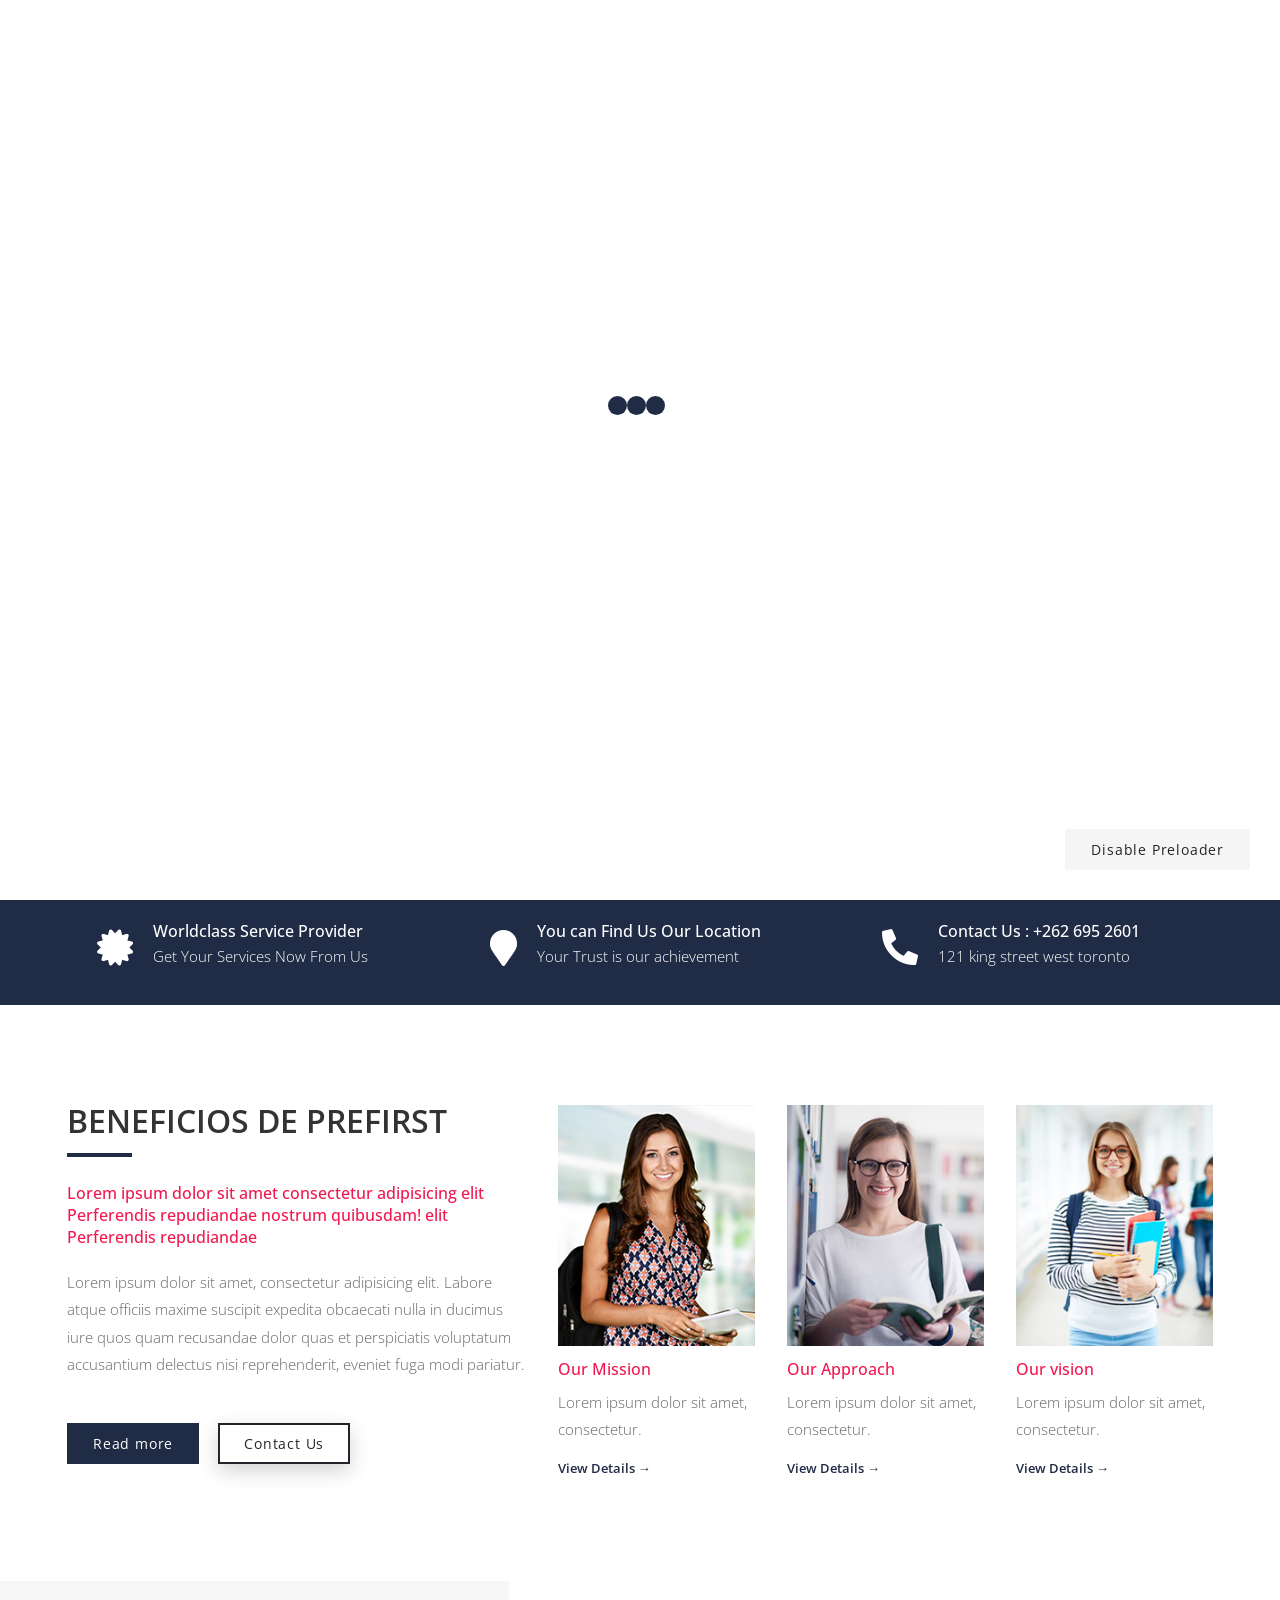
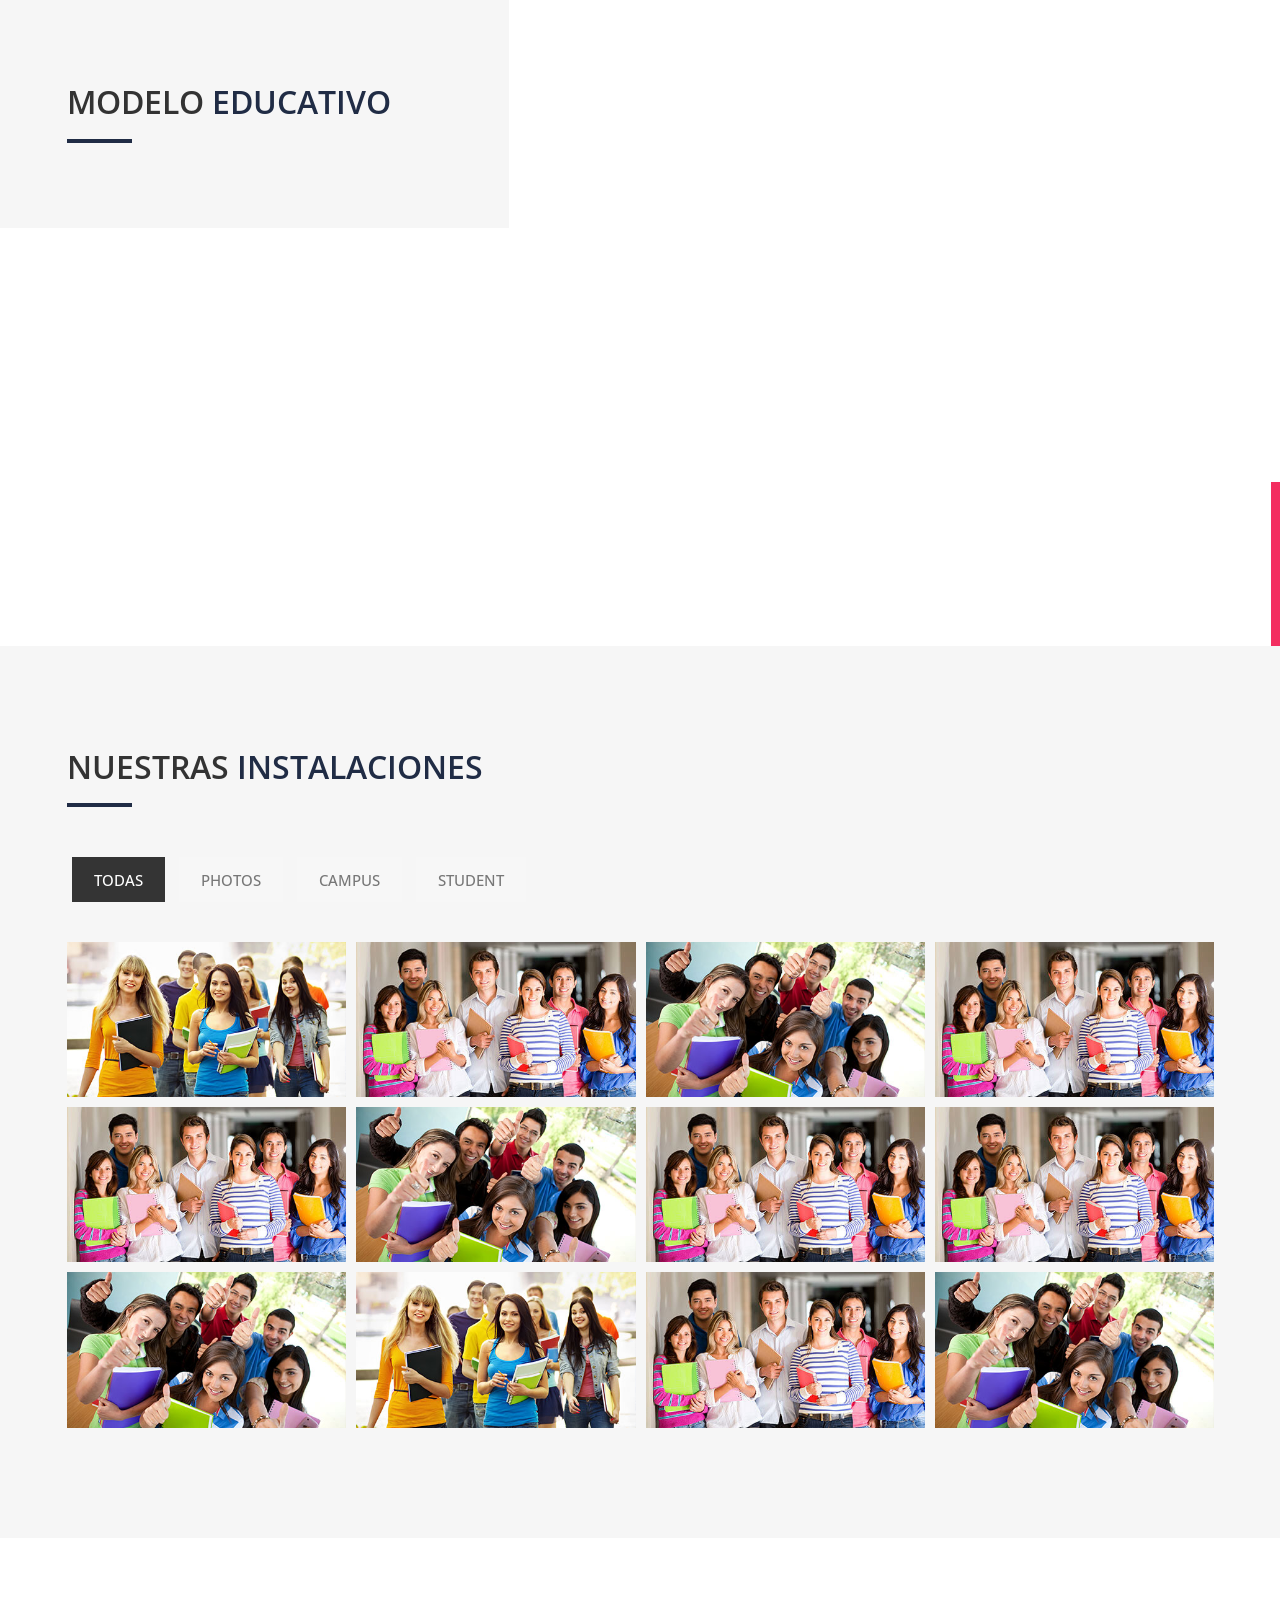
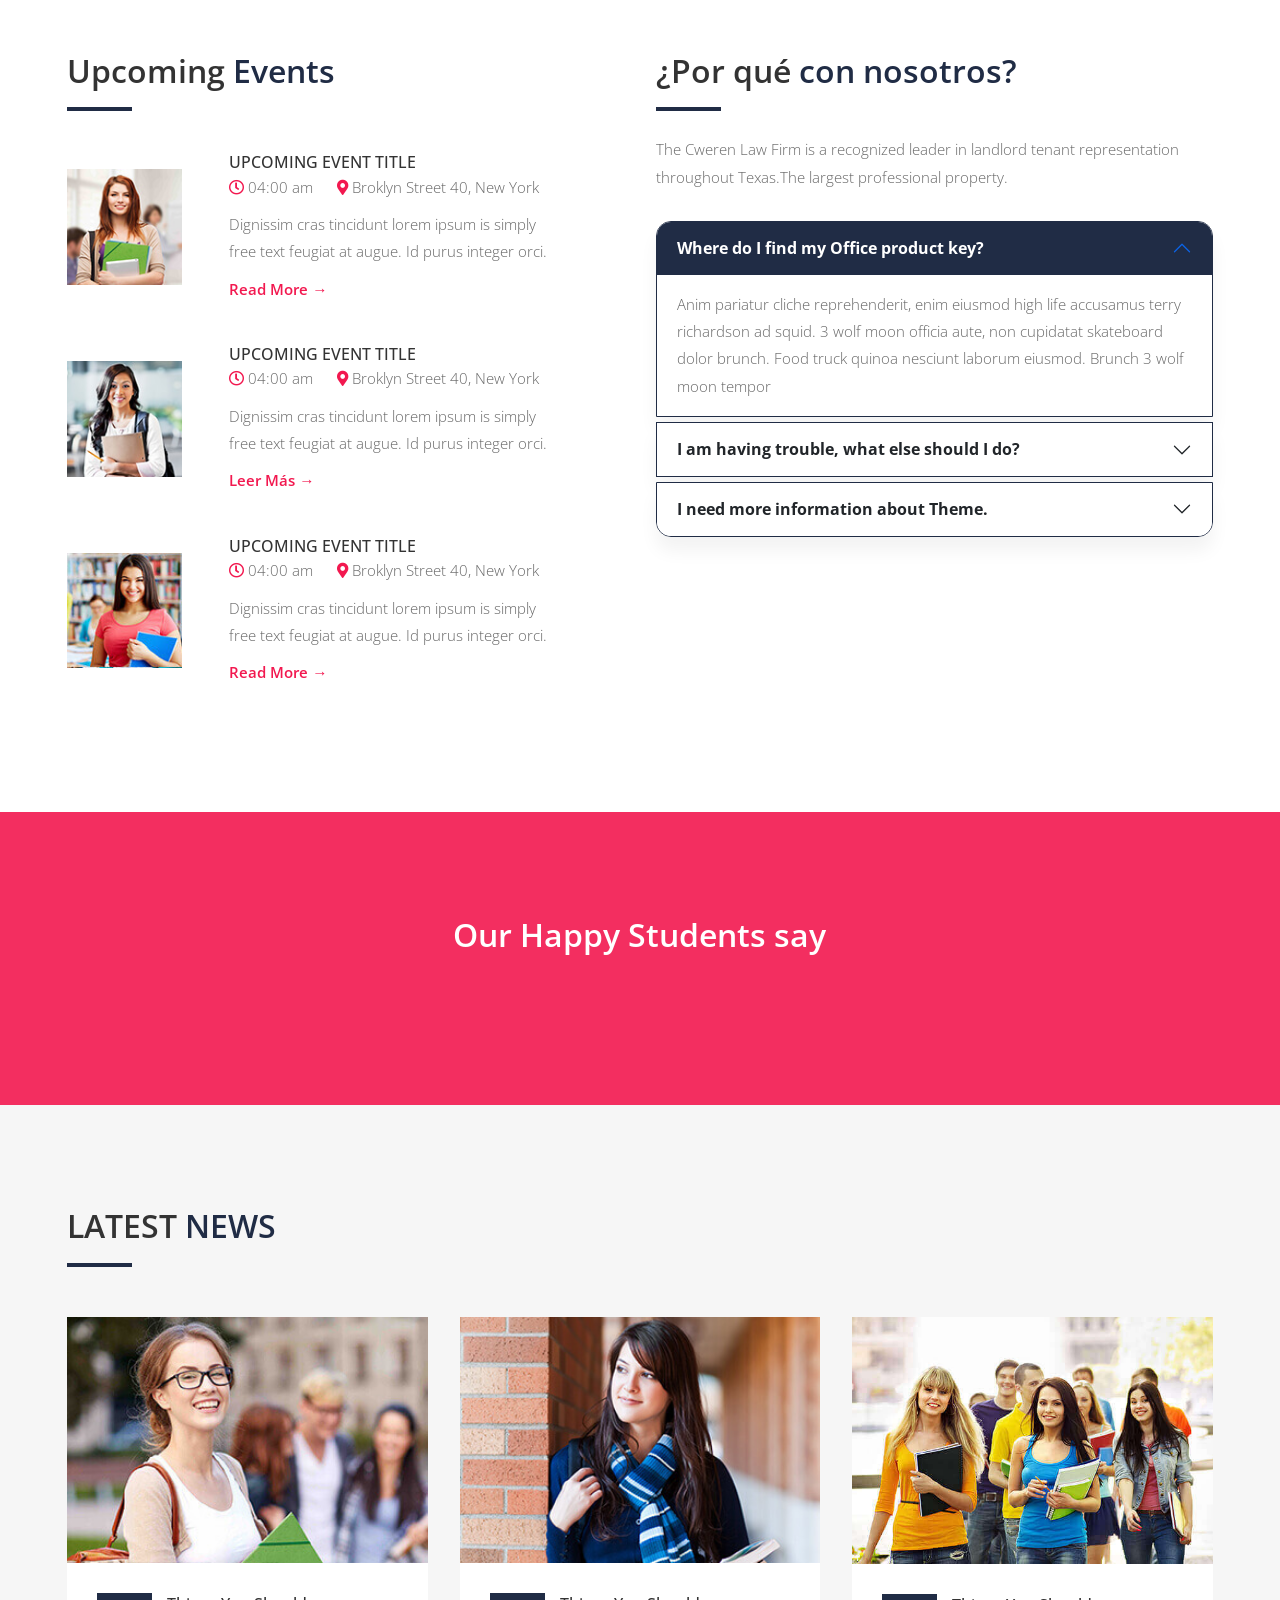
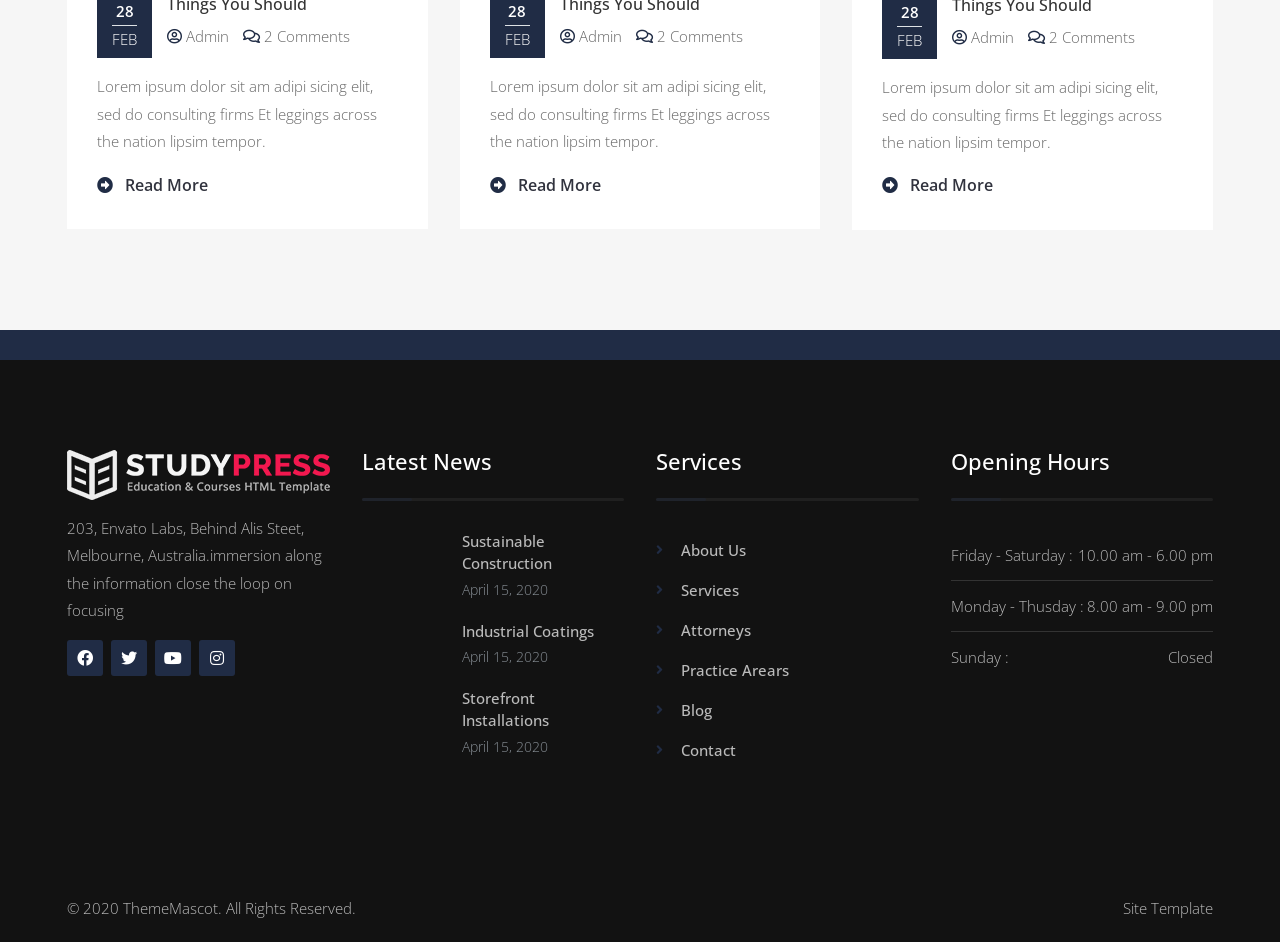
==== commit 5bb84766: "Modificacion de los enlaces con carpetas" ====
--- a/prefirst/index.html
+++ b/prefirst/index.html
@@ -1,1494 +1,1544 @@
 <!DOCTYPE html>
 <html dir="ltr" lang="es_MX">
+
 <head>
 
-<!-- Meta Tags -->
-<meta name="viewport" content="width=device-width,initial-scale=1.0"/>
-<meta http-equiv="content-type" content="text/html; charset=UTF-8"/>
-<meta name="description" content="StudyPress | Education & Courses HTML Template" />
-<meta name="author" content="Bizarro Media" />
-<link rel="canonical" href="https://ccanahuac.edu.mx/lp/prefirst/">
-<!-- Page Title -->
-<title>Centro Cultural Anáhuac | Education & Courses HTML Template</title>
-
-<!-- Favicon and Touch Icons -->
-<link href="images/favicon.png" rel="shortcut icon" type="image/png">
-<link href="images/apple-touch-icon.png" rel="apple-touch-icon">
-<link href="images/apple-touch-icon-72x72.png" rel="apple-touch-icon" sizes="72x72">
-<link href="images/apple-touch-icon-114x114.png" rel="apple-touch-icon" sizes="114x114">
-<link href="images/apple-touch-icon-144x144.png" rel="apple-touch-icon" sizes="144x144">
-
-<!-- Stylesheet -->
-<link href="css/bootstrap.min.css" rel="stylesheet" type="text/css">
-<link href="css/animate.min.css" rel="stylesheet" type="text/css">
-<link href="css/javascript-plugins-bundle.css" rel="stylesheet"/>
-
-<!-- CSS | menuzord megamenu skins -->
-<link href="js/menuzord/css/menuzord.css" rel="stylesheet"/>
-
-<!-- CSS | Main style file -->
-<link href="css/style-main.css" rel="stylesheet" type="text/css">
-<link id="menuzord-menu-skins" href="css/menuzord-skins/menuzord-rounded-boxed.css" rel="stylesheet"/>
-
-<!-- CSS | Responsive media queries -->
-<link href="css/responsive.css" rel="stylesheet" type="text/css">
-<!-- CSS | Style css. This is the file where you can place your own custom css code. Just uncomment it and use it. -->
-
-<!-- CSS | Theme Color -->
-<link href="css/colors/theme-skin-color-set1.css" rel="stylesheet" type="text/css">
-
-<!-- external javascripts -->
-<script src="js/jquery.js"></script>
-<script src="js/popper.min.js"></script>
-<script src="js/bootstrap.min.js"></script>
-<script src="js/javascript-plugins-bundle.js"></script>
-<script src="js/menuzord/js/menuzord.js"></script>
-
-<!-- <link href="css/style.css" rel="stylesheet" type="text/css"> -->
-
-
-<!-- HTML5 shim and Respond.js for IE8 support of HTML5 elements and media queries -->
-<!-- WARNING: Respond.js doesn't work if you view the page via file:// -->
-<!--[if lt IE 9]>
+    <!-- Meta Tags -->
+    <meta name="viewport" content="width=device-width,initial-scale=1.0" />
+    <meta http-equiv="content-type" content="text/html; charset=UTF-8" />
+    <meta name="description" content="StudyPress | Education & Courses HTML Template" />
+    <meta name="author" content="Bizarro Media" />
+    <link rel="canonical" href="https://ccanahuac.edu.mx/lp/prefirst/">
+    <!-- Page Title -->
+    <title>Centro Cultural Anáhuac | Education & Courses HTML Template</title>
+
+    <!-- Favicon and Touch Icons -->
+    <link href="./images/favicon.png" rel="shortcut icon" type="image/png">
+    <link href="./images/apple-touch-icon.png" rel="apple-touch-icon">
+    <link href="./images/apple-touch-icon-72x72.png" rel="apple-touch-icon" sizes="72x72">
+    <link href="./images/apple-touch-icon-114x114.png" rel="apple-touch-icon" sizes="114x114">
+    <link href="./images/apple-touch-icon-144x144.png" rel="apple-touch-icon" sizes="144x144">
+
+    <!-- Stylesheet -->
+    <link href="./css/bootstrap.min.css" rel="stylesheet" type="text/css">
+    <link href="./css/animate.min.css" rel="stylesheet" type="text/css">
+    <link href="./css/javascript-plugins-bundle.css" rel="stylesheet" />
+
+    <!-- CSS | menuzord megamenu skins -->
+    <link href="./js/menuzord/css/menuzord.css" rel="stylesheet" />
+
+    <!-- CSS | Main style file -->
+    <link href="./css/style-main.css" rel="stylesheet" type="text/css">
+    <link id="menuzord-menu-skins" href="./css/menuzord-skins/menuzord-rounded-boxed.css" rel="stylesheet" />
+
+    <!-- CSS | Responsive media queries -->
+    <link href="./css/responsive.css" rel="stylesheet" type="text/css">
+    <!-- CSS | Style css. This is the file where you can place your own custom css code. Just uncomment it and use it. -->
+
+    <!-- CSS | Theme Color -->
+    <link href="./css/colors/theme-skin-color-set1.css" rel="stylesheet" type="text/css">
+
+    <!-- external javascripts -->
+    <script src="./js/jquery.js"></script>
+    <script src="./js/popper.min.js"></script>
+    <script src="./js/bootstrap.min.js"></script>
+    <script src="./js/javascript-plugins-bundle.js"></script>
+    <script src="./js/menuzord/js/menuzord.js"></script>
+
+    <!-- <link href="css/style.css" rel="stylesheet" type="text/css"> -->
+
+
+    <!-- HTML5 shim and Respond.js for IE8 support of HTML5 elements and media queries -->
+    <!-- WARNING: Respond.js doesn't work if you view the page via file:// -->
+    <!--[if lt IE 9]>
   <script src="https://oss.maxcdn.com/html5shiv/3.7.2/html5shiv.min.js"></script>
   <script src="https://oss.maxcdn.com/respond/1.4.2/respond.min.js"></script>
 <![endif]-->
 </head>
+
 <body class="tm-container-1340px has-side-panel side-panel-right">
-<!-- preloader -->
-<div id="preloader">
-  <div id="spinner">
-    <div class="preloader-dot-loading">
-      <div class="cssload-loading"><i></i><i></i><i></i><i></i></div>
+    <!-- preloader -->
+    <div id="preloader">
+        <div id="spinner">
+            <div class="preloader-dot-loading">
+                <div class="cssload-loading"><i></i><i></i><i></i><i></i></div>
+            </div>
+        </div>
+        <div id="disable-preloader" class="btn btn-default btn-sm bg-white-f5">Disable Preloader</div>
     </div>
-  </div>
-  <div id="disable-preloader" class="btn btn-default btn-sm bg-white-f5">Disable Preloader</div>
-</div>
-<div class="side-panel-body-overlay"></div>
-<div id="side-panel-container" class="dark" data-tm-bg-img="images/side-push-bg.jpg">
-  <div class="side-panel-wrap">
-    <div id="side-panel-trigger-close" class="side-panel-trigger"><a href="#"><i class="fa fa-times side-panel-trigger-icon"></i></a></div>
-    <img class="logo mb-50" src="images/logo-wide.png" alt="Logo">
-    <p>Our motive is to help the poor, helpless and orphan children all over the world.</p>
-    <div class="widget">
-      <h4 class="widget-title widget-title-line-bottom line-bottom-theme-colored1">Latest News</h4>
-      <div class="latest-posts">
-        <article class="post clearfix pb-0 mb-10">
-          <a class="post-thumb" href="#"><img src="https://placehold.it/75x75" alt=""></a>
-          <div class="post-right">
-            <h5 class="post-title mt-0"><a href="#">Sustainable Construction</a></h5>
-            <p>Lorem ipsum dolor...</p>
-          </div>
-        </article>
-        <article class="post clearfix pb-0 mb-10">
-          <a class="post-thumb" href="#"><img src="https://placehold.it/75x75" alt=""></a>
-          <div class="post-right">
-            <h5 class="post-title mt-0"><a href="#">Industrial Coatings</a></h5>
-            <p>Lorem ipsum dolor...</p>
-          </div>
-        </article>
-        <article class="post clearfix pb-0 mb-10">
-          <a class="post-thumb" href="#"><img src="https://placehold.it/75x75" alt=""></a>
-          <div class="post-right">
-            <h5 class="post-title mt-0"><a href="#">Storefront Installations</a></h5>
-            <p>Lorem ipsum dolor...</p>
-          </div>
-        </article>
-      </div>
+    <div class="side-panel-body-overlay"></div>
+    <div id="side-panel-container" class="dark" data-tm-bg-img="images/side-push-bg.jpg">
+        <div class="side-panel-wrap">
+            <div id="side-panel-trigger-close" class="side-panel-trigger"><a href="#"><i
+            class="fa fa-times side-panel-trigger-icon"></i></a></div>
+            <img class="logo mb-50" src="./images/logo-wide.png" alt="Logo">
+            <p>Our motive is to help the poor, helpless and orphan children all over the world.</p>
+            <div class="widget">
+                <h4 class="widget-title widget-title-line-bottom line-bottom-theme-colored1">Latest News</h4>
+                <div class="latest-posts">
+                    <article class="post clearfix pb-0 mb-10">
+                        <a class="post-thumb" href="#"><img src="https://placehold.it/75x75" alt=""></a>
+                        <div class="post-right">
+                            <h5 class="post-title mt-0"><a href="#">Sustainable Construction</a></h5>
+                            <p>Lorem ipsum dolor...</p>
+                        </div>
+                    </article>
+                    <article class="post clearfix pb-0 mb-10">
+                        <a class="post-thumb" href="#"><img src="https://placehold.it/75x75" alt=""></a>
+                        <div class="post-right">
+                            <h5 class="post-title mt-0"><a href="#">Industrial Coatings</a></h5>
+                            <p>Lorem ipsum dolor...</p>
+                        </div>
+                    </article>
+                    <article class="post clearfix pb-0 mb-10">
+                        <a class="post-thumb" href="#"><img src="https://placehold.it/75x75" alt=""></a>
+                        <div class="post-right">
+                            <h5 class="post-title mt-0"><a href="#">Storefront Installations</a></h5>
+                            <p>Lorem ipsum dolor...</p>
+                        </div>
+                    </article>
+                </div>
+            </div>
+
+            <div class="widget">
+                <h5 class="widget-title widget-title-line-bottom line-bottom-theme-colored1">Contacto</h5>
+                <div class="tm-widget-contact-info contact-info-style1 contact-icon-theme-colored1">
+                    <ul>
+                        <li class="contact-name">
+                            <div class="icon"><i class="flaticon-contact-037-address"></i></div>
+                            <div class="text">John Doe</div>
+                        </li>
+                        <li class="contact-phone">
+                            <div class="icon"><i class="flaticon-contact-042-phone-1"></i></div>
+                            <div class="text"><a href="tel:5556347006">555 634 7006</a></div>
+                        </li>
+                        <li class="contact-email">
+                            <div class="icon"><i class="flaticon-contact-043-email-1"></i></div>
+                            <div class="text"><a href="mailto:contacto@ccanahuac.edu.mx">contacto@ccanahuac.edu.mx</a></div>
+                        </li>
+                        <li class="contact-address">
+                            <div class="icon"><i class="flaticon-contact-047-location"></i></div>
+                            <div class="text">Trabajadoras Sociales 223</div>
+                        </li>
+                    </ul>
+                </div>
+            </div>
+        </div>
     </div>
-
-    <div class="widget">
-      <h5 class="widget-title widget-title-line-bottom line-bottom-theme-colored1">Contacto</h5>
-      <div class="tm-widget-contact-info contact-info-style1 contact-icon-theme-colored1">
-        <ul>
-          <li class="contact-name">
-            <div class="icon"><i class="flaticon-contact-037-address"></i></div>
-            <div class="text">John Doe</div>
-          </li>
-          <li class="contact-phone">
-            <div class="icon"><i class="flaticon-contact-042-phone-1"></i></div>
-            <div class="text"><a href="tel:5556347006">555 634 7006</a></div>
-          </li>
-          <li class="contact-email">
-            <div class="icon"><i class="flaticon-contact-043-email-1"></i></div>
-            <div class="text"><a href="mailto:contacto@ccanahuac.edu.mx">contacto@ccanahuac.edu.mx</a></div>
-          </li>
-          <li class="contact-address">
-            <div class="icon"><i class="flaticon-contact-047-location"></i></div>
-            <div class="text">Trabajadoras Sociales 223</div>
-          </li>
-        </ul>
-      </div>
+    <div id="wrapper" class="clearfix">
+        <!-- Header -->
+        <header id="header" class="header header-layout-type-header-2rows">
+            <div class="header-top">
+                <div class="container">
+                    <div class="row">
+                        <div class="col-xl-auto header-top-left align-self-center text-center text-xl-start">
+                            <ul class="element contact-info">
+                                <li class="contact-phone"><i class="fa fa-phone font-icon sm-display-block"></i><a href="tel:5556347006"> Tel: 555 634 7006</a></li>
+                                <li class="contact-email"><i class="fa fa-envelope font-icon sm-display-block"></i> contacto@ccanahuac.edu.mx
+                                </li>
+                                <li class="contact-address"><i class="fa fa-map font-icon sm-display-block"></i> Trabajadoras Sociales 223
+                                </li>
+                            </ul>
+                        </div>
+                        <div class="col-xl-auto ms-xl-auto header-top-right align-self-center text-center text-xl-end">
+                            <div class="element pt-0 pb-0">
+                                <ul class="styled-icons icon-dark icon-theme-colored1 icon-circled clearfix">
+                                    <li><a class="social-link" href="#"><i class="fab fa-facebook"></i></a></li>
+                                    <li><a class="social-link" href="#"><i class="fab fa-twitter"></i></a></li>
+                                    <li><a class="social-link" href="#"><i class="fab fa-youtube"></i></a></li>
+                                </ul>
+                            </div>
+                            <div class="element pt-0 pt-lg-10 pb-0">
+                                <a href="ajax-load/form-appointment.html" class="btn btn-theme-colored2 btn-sm ajaxload-popup">Agendar
+                  una visita</a>
+                            </div>
+                        </div>
+                    </div>
+                </div>
+            </div>
+            <div class="header-nav tm-enable-navbar-hide-on-scroll">
+                <div class="header-nav-wrapper navbar-scrolltofixed">
+                    <div class="menuzord-container header-nav-container">
+                        <div class="container position-relative">
+                            <div class="row header-nav-col-row">
+                                <div class="col-sm-auto align-self-center">
+                                    <a class="menuzord-brand site-brand" href="index-mp-layout1.html">
+                                        <img class="logo-default logo-1x" src="images/LOGO-CCA.png" alt="Logo">
+                                        <img class="logo-default logo-2x retina" src="images/LOGO-CCA-retina.png" alt="Logo">
+                                    </a>
+                                </div>
+                                <div class="col-sm-auto ms-auto pr-0 align-self-center">
+                                    <nav id="top-primary-nav" class="menuzord theme-color1" data-effect="slide" data-animation="none" data-align="right">
+                                        <ul id="main-nav" class="menuzord-menu">
+                                            <li class="active menu-item">
+                                                <a href="#inicio">Inicio</a>
+                                            </li>
+                                            <li class="menu-item">
+                                                <a href="#beneficios">Beneficios</a>
+                                            </li>
+                                            <li class="menu-item">
+                                                <a href="#modelo">Modelo Educativo</a>
+                                            </li>
+                                            <li class="menu-item">
+                                                <a href="#">Shortcodes</a>
+                                            </li>
+                                        </ul>
+                                    </nav>
+                                </div>
+                                <div class="col-sm-auto align-self-center nav-side-icon-parent">
+                                    <ul class="list-inline nav-side-icon-list">
+                                        <li class="hidden-mobile-mode"><a href="#" id="top-nav-search-btn"><i
+                          class="search-icon fa fa-search"></i></a></li>
+                                        <li class="hidden-mobile-mode">
+                                        </li>
+                                        <li class="hidden-mobile-mode">
+                                            <div id="side-panel-trigger" class="side-panel-trigger">
+                                                <a href="#">
+                                                    <div class="hamburger-box">
+                                                        <div class="hamburger-inner"></div>
+                                                    </div>
+                                                </a>
+                                            </div>
+                                        </li>
+                                    </ul>
+                                    <div id="top-nav-search-form" class="clearfix">
+                                        <form action="#" method="GET">
+                                            <input type="text" name="s" value="" placeholder="Type and Press Enter..." autocomplete="off" />
+                                        </form>
+                                        <a href="#" id="close-search-btn"><i class="fa fa-times"></i></a>
+                                    </div>
+                                </div>
+                            </div>
+                            <div class="row d-block d-xl-none">
+                                <div class="col-12">
+                                    <nav id="top-primary-nav-clone" class="menuzord d-block d-xl-none default menuzord-color-default menuzord-border-boxed menuzord-responsive" data-effect="slide" data-animation="none" data-align="right">
+                                        <ul id="main-nav-clone" class="menuzord-menu menuzord-right menuzord-indented scrollable">
+                                        </ul>
+                                    </nav>
+                                </div>
+                            </div>
+                        </div>
+                    </div>
+                </div>
+            </div>
+        </header>
+
+        <!-- Start main-content -->
+        <div class="main-content-area">
+
+            <!-- Section: Home -->
+            <section class="layer-overlay overlay-dark-9" data-tm-bg-img="images/bg/bg1.jpg">
+                <div class="container">
+                    <div class="section-content">
+                        <div class="row align-items-center">
+                            <div class="col-md-12 col-md-12 col-lg-8 col-xl-8">
+                                <h2 class="text-white text-uppercase font-size-84 font-weight-800 pl-10 mt-0 mb-60 line-height-1"><span class="text-theme-colored1">Study</span>press</h2>
+                                <div class="row">
+                                    <div class="col-sm-6">
+                                        <div class="tm-sc-icon-box icon-box icon-left tm-iconbox-icontype-font-icon text-left iconbox-centered-in-responsive iconbox-theme-colored1 icon-position-icon-left mb-60">
+                                            <div class="icon-box-wrapper">
+                                                <a class="icon icon-type-font-icon icon-circled icon-dark icon-theme-colored1">
+                                                    <i class="flaticon-medical-ambulance14"></i></a>
+                                                <div class="icon-text">
+                                                    <p class="text-white mb-0">Lorem ipsum dolor sit amet, consectetur adipisicing elit. Labore atque officiis maxime suscipit expedita obcaecati nulla</p>
+                                                </div>
+                                                <div class="clearfix"></div>
+                                            </div>
+                                        </div>
+                                    </div>
+                                    <div class="col-sm-6">
+                                        <div class="tm-sc-icon-box icon-box icon-left tm-iconbox-icontype-font-icon text-left iconbox-centered-in-responsive iconbox-theme-colored1 icon-position-icon-left mb-60">
+                                            <div class="icon-box-wrapper">
+                                                <a class="icon icon-type-font-icon icon-circled icon-dark icon-theme-colored1">
+                                                    <i class="flaticon-medical-ambulance14"></i></a>
+                                                <div class="icon-text">
+                                                    <p class="text-white mb-0">Lorem ipsum dolor sit amet, consectetur adipisicing elit. Labore atque officiis maxime suscipit expedita obcaecati nulla</p>
+                                                </div>
+                                                <div class="clearfix"></div>
+                                            </div>
+                                        </div>
+                                    </div>
+                                    <div class="col-sm-6">
+                                        <div class="tm-sc-icon-box icon-box icon-left tm-iconbox-icontype-font-icon text-left iconbox-centered-in-responsive iconbox-theme-colored1 icon-position-icon-left mb-60">
+                                            <div class="icon-box-wrapper">
+                                                <a class="icon icon-type-font-icon icon-circled icon-dark icon-theme-colored1">
+                                                    <i class="flaticon-medical-ambulance14"></i></a>
+                                                <div class="icon-text">
+                                                    <p class="text-white mb-0">Lorem ipsum dolor sit amet, consectetur adipisicing elit. Labore atque officiis maxime suscipit expedita obcaecati nulla</p>
+                                                </div>
+                                                <div class="clearfix"></div>
+                                            </div>
+                                        </div>
+                                    </div>
+                                    <div class="col-sm-6">
+                                        <div class="tm-sc-icon-box icon-box icon-left tm-iconbox-icontype-font-icon text-left iconbox-centered-in-responsive iconbox-theme-colored1 icon-position-icon-left mb-60">
+                                            <div class="icon-box-wrapper">
+                                                <a class="icon icon-type-font-icon icon-circled icon-dark icon-theme-colored1">
+                                                    <i class="flaticon-medical-ambulance14"></i></a>
+                                                <div class="icon-text">
+                                                    <p class="text-white mb-0">Lorem ipsum dolor sit amet, consectetur adipisicing elit. Labore atque officiis maxime suscipit expedita obcaecati nulla</p>
+                                                </div>
+                                                <div class="clearfix"></div>
+                                            </div>
+                                        </div>
+                                    </div>
+                                </div>
+                                <a href="#" class="btn btn-theme-colored1 btn-flat mt-15 mr-15">Leer Más</a>
+                                <a href="#" class="btn btn-light btn-flat mt-15">Contact Us</a>
+                            </div>
+                            <div class="col-sm-12 col-md-12 col-lg-4 col-xl-4">
+                                <form id="home_appointment_form" name="home_appointment_form" class="booking-form form-home bg-white p-30 mt-md-40" method="post" action="includes/appointment.php" novalidate="novalidate">
+                                    <h3 class="mt-0 mb-20">Agenda una <span class="text-theme-colored1">Visita</span></h3>
+                                    <div class="row">
+                                        <div class="col-sm-6">
+                                            <div class="mb-3 mb-10">
+                                                <input name="form_name" class="form-control" type="text" required="" placeholder="Nombre" aria-required="true">
+                                            </div>
+                                        </div>
+                                        <div class="col-sm-6">
+                                            <div class="mb-3 mb-10">
+                                                <input name="form_name" class="form-control" type="text" required="" placeholder="Apellido" aria-required="true">
+                                            </div>
+                                        </div>
+                                        <div class="col-sm-6">
+                                            <div class="mb-3 mb-10">
+                                                <input name="form_email" class="form-control required email" type="email" placeholder="Email" aria-required="true">
+                                            </div>
+                                        </div>
+                                        <div class="col-sm-6">
+                                            <div class="mb-3 mb-10">
+                                                <input name="form_phone" class="form-control required" type="text" placeholder="Whatsapp" aria-required="true">
+                                            </div>
+                                        </div>
+                                        <div class="col-sm-12">
+                                            <div class="mb-3 mb-10">
+                                                <input name="form_appontment_date" class="form-control required date-picker" type="text" placeholder="Fecha" aria-required="true">
+                                            </div>
+                                        </div>
+                                    </div>
+                                    <div class="mb-3 mb-10">
+                                        <textarea name="form_message" class="form-control required" placeholder="Mensaje" rows="3" aria-required="true"></textarea>
+                                    </div>
+                                    <div class="mb-3 mb-0 mt-20">
+                                        <input name="form_botcheck" class="form-control" type="hidden" value="">
+                                        <button type="submit" class="btn btn-theme-colored1 text-white btn-block" data-loading-text="Please wait...">Submit Request</button>
+                                    </div>
+                                </form>
+                                <!-- Appointment Form Validation-->
+                                <script type="text/javascript">
+                                    $("#home_appointment_form").validate({
+                                        submitHandler: function(form) {
+                                            var form_btn = $(form).find('button[type="submit"]');
+                                            var form_result_div = '#form-result';
+                                            $(form_result_div).remove();
+                                            form_btn.before('<div id="form-result" class="alert alert-success" role="alert" style="display: none;"></div>');
+                                            var form_btn_old_msg = form_btn.html();
+                                            form_btn.html(form_btn.prop('disabled', true).data("loading-text"));
+                                            $(form).ajaxSubmit({
+                                                dataType: 'json',
+                                                success: function(data) {
+                                                    if (data.status == 'true') {
+                                                        $(form).find('.form-control').val('');
+                                                    }
+                                                    form_btn.prop('disabled', false).html(form_btn_old_msg);
+                                                    $(form_result_div).html(data.message).fadeIn('slow');
+                                                    setTimeout(function() {
+                                                        $(form_result_div).fadeOut('slow')
+                                                    }, 6000);
+                                                }
+                                            });
+                                        }
+                                    });
+                                </script>
+                                <!-- Appointment Form Ends -->
+                            </div>
+                        </div>
+                    </div>
+                </div>
+            </section>
+
+            <!-- Section: Features -->
+            <section class="bg-theme-colored1">
+                <div class="container pt-0 pb-0">
+                    <div class="section-content section-typo-light z-index-1 position-relative">
+                        <div class="row row-o-equal-height">
+                            <div class="bg-theme-colored1 col-sm-12 col-md-12 col-lg-4 col-xl-4">
+                                <div class="tm-sc-icon-box icon-box icon-left tm-iconbox-icontype-font-icon text-left iconbox-centered-in-responsive iconbox-theme-colored1 icon-position-icon-left p-30">
+                                    <div class="icon-box-wrapper">
+                                        <a class="icon icon-type-font-icon icon-default text-white"> <i class="fa fa-certificate mt-10 font-size-36"></i> </a>
+                                        <div class="icon-text">
+                                            <h5 class="icon-box-title mb-0"> Worldclass Service Provider</h5>
+                                            <div class="content">
+                                                <p>Get Your Services Now From Us</p>
+                                            </div>
+                                        </div>
+                                        <div class="clearfix"></div>
+                                    </div>
+                                </div>
+                            </div>
+                            <div class="bg-theme-colored1 col-sm-12 col-md-12 col-lg-4 col-xl-4">
+                                <div class="tm-sc-icon-box icon-box icon-left tm-iconbox-icontype-font-icon text-left iconbox-centered-in-responsive iconbox-theme-colored1 icon-position-icon-left p-30">
+                                    <div class="icon-box-wrapper">
+                                        <a class="icon icon-type-font-icon icon-default text-white"> <i class="fa fa-map-marker mt-10 font-size-36"></i> </a>
+                                        <div class="icon-text">
+                                            <h5 class="icon-box-title mb-0"> You can Find Us Our Location</h5>
+                                            <div class="content">
+                                                <p>Your Trust is our achievement </p>
+                                            </div>
+                                        </div>
+                                        <div class="clearfix"></div>
+                                    </div>
+                                </div>
+                            </div>
+                            <div class="bg-theme-colored1 col-sm-12 col-md-12 col-lg-4 col-xl-4">
+                                <div class="tm-sc-icon-box icon-box icon-left tm-iconbox-icontype-font-icon text-left iconbox-centered-in-responsive iconbox-theme-colored1 icon-position-icon-left p-30">
+                                    <div class="icon-box-wrapper">
+                                        <a class="icon icon-type-font-icon icon-default text-white"> <i class="fa fa-phone-alt mt-10 font-size-36"></i> </a>
+                                        <div class="icon-text">
+                                            <h5 class="icon-box-title mb-0"> Contact Us : +262 695 2601 </h5>
+                                            <div class="content">
+                                                <p>121 king street west toronto </p>
+                                            </div>
+                                        </div>
+                                        <div class="clearfix"></div>
+                                    </div>
+                                </div>
+                            </div>
+                        </div>
+                    </div>
+                </div>
+            </section>
+
+            <!-- Section: About -->
+            <section class="" id="beneficios">
+                <div class="container">
+                    <div class="section-content">
+                        <div class="row">
+                            <div class="col-sm-12 col-md-12 col-lg-5 col-xl-5">
+                                <h2 class="text-uppercase line-height-1 font-weight-600 mt-0 line-bottom line-bottom-theme-colored1">
+                                    Beneficios de Prefirst</h2>
+                                <h5 class="text-theme-colored2 mb-20">Lorem ipsum dolor sit amet consectetur adipisicing elit Perferendis repudiandae nostrum quibusdam! elit Perferendis repudiandae</h5>
+                                <p>Lorem ipsum dolor sit amet, consectetur adipisicing elit. Labore atque officiis maxime suscipit expedita obcaecati nulla in ducimus iure quos quam recusandae dolor quas et perspiciatis voluptatum accusantium delectus nisi
+                                    reprehenderit, eveniet fuga modi pariatur.</p>
+                                <a href="#" class="btn btn-sm btn-theme-colored1 btn-flat mt-15 mr-15">Read more</a>
+                                <a href="#" class="btn btn-sm btn-outline btn-outline-dark btn-flat mt-15">Contact Us</a>
+                            </div>
+                            <div class="col-sm-12 col-md-12 col-lg-7 col-xl-7">
+                                <div class="row mt-md-60">
+                                    <div class="col-sm-12 col-md-6 col-lg-4 col-xl-4 ">
+                                        <div class="mt-sm-60">
+                                            <img src="images/about/a1.jpg" class="w-100" alt="">
+                                        </div>
+                                        <h5 class="text-theme-colored2">Our Mission</h5>
+                                        <p class="mb-10">Lorem ipsum dolor sit amet, consectetur.</p>
+                                        <a class="text-theme-colored1 font-size-13 font-weight-600 mb-md-30 display-inline-block" href="#">View Details →</a>
+                                    </div>
+                                    <div class="col-sm-12 col-md-6 col-lg-4 col-xl-4 ">
+                                        <div class="mt-sm-40">
+                                            <img src="images/about/a2.jpg" class="w-100" alt="">
+                                        </div>
+                                        <h5 class="text-theme-colored2">Our Approach</h5>
+                                        <p class="mb-10">Lorem ipsum dolor sit amet, consectetur.</p>
+                                        <a class="text-theme-colored1 font-size-13 font-weight-600 mb-md-30 display-inline-block" href="#">View Details →</a>
+                                    </div>
+                                    <div class="col-sm-12 col-md-6 col-lg-4 col-xl-4 ">
+                                        <div class="mt-sm-40">
+                                            <img src="images/about/a3.jpg" class="w-100" alt="">
+                                        </div>
+                                        <h5 class="text-theme-colored2">Our vision</h5>
+                                        <p class="mb-10">Lorem ipsum dolor sit amet, consectetur.</p>
+                                        <a class="text-theme-colored1 font-size-13 font-weight-600" href="#">View Details →</a>
+                                    </div>
+                                </div>
+                            </div>
+                        </div>
+                    </div>
+                </div>
+            </section>
+
+            <!-- Section: Courses -->
+            <section class="bg-silver-light" id="modelo">
+                <div class="container">
+                    <div class="section-title">
+                        <div class="row">
+                            <div class="col-md-8">
+                                <div class="mb-60">
+                                    <div class="tm-sc tm-sc-section-title section-title">
+                                        <div class="title-wrapper">
+                                            <h2 class="text-uppercase line-bottom line-bottom-theme-colored1">Modelo <span class="text-theme-colored1">Educativo</span></h2>
+                                        </div>
+                                    </div>
+                                </div>
+                            </div>
+                        </div>
+                    </div>
+                    <div class="section-content">
+                        <div class="row">
+                            <div class="col-lg-12">
+                                <div class="owl-carousel tm-owl-carousel-4col" data-dots="true">
+                                    <div class="campaign bg-white mb-30">
+                                        <div class="thumb">
+                                            <img src="images/project/12.jpg" alt="" class="img-fullwidth">
+                                            <div class="campaign-overlay"></div>
+                                        </div>
+                                        <div class="campaign-details clearfix p-15 pt-10 pb-10">
+                                            <h6 class="text-theme-colored2 font-weight-500 mb-0">Subtitle place here</h6>
+                                            <h5 class="font-weight-700 mt-0"><a href="#">Chemical Engineering</a></h5>
+                                            <p>Lorem ipsum dolor adipisicing elit. Praesent quossit sit amet consect adipisicing elit quossit
+                                                <a class="text-theme-colored2 ml-10" href="#"> →</a>
+                                            </p>
+                                            <div class="campaign-bottom border-top clearfix pt-10 pb-10 mt-30 align-items-center">
+                                                <ul class="list-inline font-weight-600 float-start pr-0 mt-15">
+                                                    <li class="text-theme-colored1 pr-0 mr-10">Couse Fee: <span class="text-theme-colored2">$890</span></li>
+                                                </ul>
+                                                <a class="btn btn-xs btn-theme-colored2 font-weight-600 font-11 float-end flip mt-10" href="#">Read More</a>
+                                            </div>
+                                        </div>
+                                    </div>
+                                    <div class="campaign bg-white mb-30">
+                                        <div class="thumb">
+                                            <img src="images/project/13.jpg" alt="" class="img-fullwidth">
+                                            <div class="campaign-overlay"></div>
+                                        </div>
+                                        <div class="campaign-details clearfix p-15 pt-10 pb-10">
+                                            <h6 class="text-theme-colored2 font-weight-500 mb-0">Subtitle place here</h6>
+                                            <h5 class="font-weight-700 mt-0"><a href="#">Chemical Engineering</a></h5>
+                                            <p>Lorem ipsum dolor adipisicing elit. Praesent quossit sit amet consect adipisicing elit quossit
+                                                <a class="text-theme-colored2 ml-10" href="#"> →</a>
+                                            </p>
+                                            <div class="campaign-bottom border-top clearfix pt-10 pb-10 mt-30 align-items-center">
+                                                <ul class="list-inline font-weight-600 float-start pr-0 mt-15">
+                                                    <li class="text-theme-colored1 pr-0 mr-10">Couse Fee: <span class="text-theme-colored2">$890</span></li>
+                                                </ul>
+                                                <a class="btn btn-xs btn-theme-colored2 font-weight-600 font-11 float-end flip mt-10" href="#">Read More</a>
+                                            </div>
+                                        </div>
+                                    </div>
+                                    <div class="campaign bg-white mb-30">
+                                        <div class="thumb">
+                                            <img src="images/project/14.jpg" alt="" class="img-fullwidth">
+                                            <div class="campaign-overlay"></div>
+                                        </div>
+                                        <div class="campaign-details clearfix p-15 pt-10 pb-10">
+                                            <h6 class="text-theme-colored2 font-weight-500 mb-0">Subtitle place here</h6>
+                                            <h5 class="font-weight-700 mt-0"><a href="#">Chemical Engineering</a></h5>
+                                            <p>Lorem ipsum dolor adipisicing elit. Praesent quossit sit amet consect adipisicing elit quossit
+                                                <a class="text-theme-colored2 ml-10" href="#"> →</a>
+                                            </p>
+                                            <div class="campaign-bottom border-top clearfix pt-10 pb-10 mt-30 align-items-center">
+                                                <ul class="list-inline font-weight-600 float-start pr-0 mt-15">
+                                                    <li class="text-theme-colored1 pr-0 mr-10">Couse Fee: <span class="text-theme-colored2">$890</span></li>
+                                                </ul>
+                                                <a class="btn btn-xs btn-theme-colored2 font-weight-600 font-11 float-end flip mt-10" href="#">Read More</a>
+                                            </div>
+                                        </div>
+                                    </div>
+                                    <div class="campaign bg-white mb-30">
+                                        <div class="thumb">
+                                            <img src="images/project/15.jpg" alt="" class="img-fullwidth">
+                                            <div class="campaign-overlay"></div>
+                                        </div>
+                                        <div class="campaign-details clearfix p-15 pt-10 pb-10">
+                                            <h6 class="text-theme-colored2 font-weight-500 mb-0">Subtitle place here</h6>
+                                            <h5 class="font-weight-700 mt-0"><a href="#">Chemical Engineering</a></h5>
+                                            <p>Lorem ipsum dolor adipisicing elit. Praesent quossit sit amet consect adipisicing elit quossit
+                                                <a class="text-theme-colored2 ml-10" href="#"> →</a>
+                                            </p>
+                                            <div class="campaign-bottom border-top clearfix pt-10 pb-10 mt-30 align-items-center">
+                                                <ul class="list-inline font-weight-600 float-start pr-0 mt-15">
+                                                    <li class="text-theme-colored1 pr-0 mr-10">Couse Fee: <span class="text-theme-colored2">$890</span></li>
+                                                </ul>
+                                                <a class="btn btn-xs btn-theme-colored2 font-weight-600 font-11 float-end flip mt-10" href="#">Read More</a>
+                                            </div>
+                                        </div>
+                                    </div>
+                                    <div class="campaign bg-white mb-30">
+                                        <div class="thumb">
+                                            <img src="images/project/16.jpg" alt="" class="img-fullwidth">
+                                            <div class="campaign-overlay"></div>
+                                        </div>
+                                        <div class="campaign-details clearfix p-15 pt-10 pb-10">
+                                            <h6 class="text-theme-colored2 font-weight-500 mb-0">Subtitle place here</h6>
+                                            <h5 class="font-weight-700 mt-0"><a href="#">Chemical Engineering</a></h5>
+                                            <p>Lorem ipsum dolor adipisicing elit. Praesent quossit sit amet consect adipisicing elit quossit
+                                                <a class="text-theme-colored2 ml-10" href="#"> →</a>
+                                            </p>
+                                            <div class="campaign-bottom border-top clearfix pt-10 pb-10 mt-30 align-items-center">
+                                                <ul class="list-inline font-weight-600 float-start pr-0 mt-15">
+                                                    <li class="text-theme-colored1 pr-0 mr-10">Couse Fee: <span class="text-theme-colored2">$890</span></li>
+                                                </ul>
+                                                <a class="btn btn-xs btn-theme-colored2 font-weight-600 font-11 float-end flip mt-10" href="#">Read More</a>
+                                            </div>
+                                        </div>
+                                    </div>
+                                </div>
+                            </div>
+                        </div>
+                    </div>
+                </div>
+            </section>
+
+            <!-- Section: Funfacts -->
+            <section class="layer-overlay overlay-theme-colored2-9 bg-no-repeat bg-pos-center-center" data-tm-bg-img="images/bg/bg2.jpg">
+                <div class="container pt-100 pb-100">
+                    <div class="section-content">
+                        <div class="container">
+                            <div class="row">
+                                <div class="col-md-6 col-lg-3 col-xl-3">
+                                    <div class="funfact-item text-center mb-md-60">
+                                        <i class="funfact-icon pe-7s-smile text-theme-colored1"></i>
+                                        <h2 data-animation-duration="2000" data-value="5248" class="text-white counter animate-number mt-0 mb-10">0</h2>
+                                        <p class="text-white title mb-0">Happy Students</p>
+                                    </div>
+                                </div>
+                                <div class="col-md-6 col-lg-3 col-xl-3">
+                                    <div class="funfact-item text-center mb-md-60">
+                                        <i class="funfact-icon pe-7s-note2 text-theme-colored1"></i>
+                                        <h2 data-animation-duration="2000" data-value="645" class="text-white counter animate-number mt-0 mb-10">0</h2>
+                                        <p class="text-white title mb-0">Our Courses</p>
+                                    </div>
+                                </div>
+                                <div class="col-md-6 col-lg-3 col-xl-3">
+                                    <div class="funfact-item text-center mb-sm-60">
+                                        <i class="funfact-icon pe-7s-users text-theme-colored1"></i>
+                                        <h2 data-animation-duration="2000" data-value="248" class="text-white counter animate-number mt-0 mb-10">0</h2>
+                                        <p class="text-white title mb-0">Our Teachers</p>
+                                    </div>
+                                </div>
+                                <div class="col-md-6 col-lg-3 col-xl-3">
+                                    <div class="funfact-item text-center">
+                                        <i class="funfact-icon pe-7s-cup text-theme-colored1"></i>
+                                        <h2 data-animation-duration="2000" data-value="24" class="text-white counter animate-number mt-0 mb-10">0</h2>
+                                        <p class="text-white title mb-0">Awards Won</p>
+                                    </div>
+                                </div>
+                            </div>
+                        </div>
+                    </div>
+                </div>
+            </section>
+
+
+
+            <!-- Gallery Grid 3 -->
+            <section class="bg-silver-light">
+                <div class="container">
+                    <div class="section-title">
+                        <div class="row">
+                            <div class="col-md-8">
+                                <div class="mb-60">
+                                    <div class="tm-sc tm-sc-section-title section-title">
+                                        <div class="title-wrapper">
+                                            <h2 class="text-uppercase line-bottom line-bottom-theme-colored1">Nuestras <span class="text-theme-colored1">Instalaciones</span></h2>
+                                        </div>
+                                    </div>
+                                </div>
+                            </div>
+                        </div>
+                    </div>
+                    <div class="section-content">
+                        <div class="row">
+                            <div class="col-md-12">
+                                <div class="tm-sc-gallery tm-sc-gallery-grid gallery-style1-current-theme">
+                                    <!-- Isotope Filter -->
+                                    <div class="isotope-layout-filter filter-style-4 cat-filter-default" data-link-with="gallery-holder-618422">
+                                        <a href="#" class="active" data-filter="*">Todas</a>
+                                        <a href="#" class="" data-filter=".photos">Photos</a>
+                                        <a href="#" class="" data-filter=".campus">Campus</a>
+                                        <a href="#" class="" data-filter=".student">Student</a>
+                                    </div>
+                                    <!-- End Isotope Filter -->
+
+                                    <!-- Isotope Gallery Grid -->
+                                    <div id="gallery-holder-618422" class="isotope-layout grid-4 gutter-5 clearfix lightgallery-lightbox">
+                                        <div class="isotope-layout-inner">
+                                            <!-- Isotope Item Start -->
+                                            <div class="isotope-item photos">
+                                                <div class="isotope-item-inner">
+                                                    <div class="tm-gallery">
+                                                        <div class="tm-gallery-inner">
+                                                            <div class="thumb">
+                                                                <a href="#">
+                                                                    <img width="672" height="448" src="images/gallery/1.jpg" class="" alt="" />
+                                                                </a>
+                                                            </div>
+                                                            <div class="tm-gallery-content-wrapper">
+                                                                <div class="tm-gallery-content">
+                                                                    <div class="tm-gallery-content-inner">
+                                                                        <div class="icons-holder-inner">
+                                                                            <div class="styled-icons icon-dark icon-circled icon-theme-colored1">
+                                                                                <a class="lightgallery-trigger styled-icons-item" data-exthumbimage="images/gallery/1.jpg" data-src="images/gallery/1.jpg" title="Gallery 1" href="images/gallery/1.jpg"><i class="fa fa-plus"></i></a>
+                                                                                <a class="styled-icons-item" title="Gallery 1" href="#"><i
+                                            class="fa fa-link"></i></a>
+                                                                            </div>
+                                                                        </div>
+                                                                        <div class="title-holder">
+                                                                            <h5 class="title"><a href="#">Gallery 1</a></h5>
+                                                                        </div>
+                                                                    </div>
+                                                                </div>
+                                                            </div>
+                                                        </div>
+                                                    </div>
+                                                </div>
+                                            </div>
+                                            <!-- Isotope Item End -->
+
+                                            <!-- Isotope Item Start -->
+                                            <div class="isotope-item campus student">
+                                                <div class="isotope-item-inner">
+                                                    <div class="tm-gallery">
+                                                        <div class="tm-gallery-inner">
+                                                            <div class="thumb">
+                                                                <a href="#">
+                                                                    <img width="672" height="448" src="images/gallery/2.jpg" class="" alt="" />
+                                                                </a>
+                                                            </div>
+                                                            <div class="tm-gallery-content-wrapper">
+                                                                <div class="tm-gallery-content">
+                                                                    <div class="tm-gallery-content-inner">
+                                                                        <div class="icons-holder-inner">
+                                                                            <div class="styled-icons icon-dark icon-circled icon-theme-colored1">
+                                                                                <a class="lightgallery-trigger styled-icons-item" data-exthumbimage="images/gallery/2.jpg" data-src="images/gallery/2.jpg" title="Gallery 2" href="images/gallery/2.jpg"><i class="fa fa-plus"></i></a>
+                                                                                <a class="styled-icons-item" title="Gallery 2" href="#"><i
+                                            class="fa fa-link"></i></a>
+                                                                            </div>
+                                                                        </div>
+                                                                        <div class="title-holder">
+                                                                            <h5 class="title"><a href="#">Gallery 2</a></h5>
+                                                                        </div>
+                                                                    </div>
+                                                                </div>
+                                                            </div>
+                                                        </div>
+                                                    </div>
+                                                </div>
+                                            </div>
+                                            <!-- Isotope Item End -->
+
+                                            <!-- Isotope Item Start -->
+                                            <div class="isotope-item photos student">
+                                                <div class="isotope-item-inner">
+                                                    <div class="tm-gallery">
+                                                        <div class="tm-gallery-inner">
+                                                            <div class="thumb">
+                                                                <a href="#">
+                                                                    <img width="672" height="448" src="images/gallery/3.jpg" class="" alt="" />
+                                                                </a>
+                                                            </div>
+                                                            <div class="tm-gallery-content-wrapper">
+                                                                <div class="tm-gallery-content">
+                                                                    <div class="tm-gallery-content-inner">
+                                                                        <div class="icons-holder-inner">
+                                                                            <div class="styled-icons icon-dark icon-circled icon-theme-colored1">
+                                                                                <a class="lightgallery-trigger styled-icons-item" data-exthumbimage="images/gallery/3.jpg" data-src="images/gallery/3.jpg" title="Gallery 3" href="images/gallery/3.jpg"><i class="fa fa-plus"></i></a>
+                                                                                <a class="styled-icons-item" title="Gallery 3" href="#"><i
+                                            class="fa fa-link"></i></a>
+                                                                            </div>
+                                                                        </div>
+                                                                        <div class="title-holder">
+                                                                            <h5 class="title"><a href="#">Gallery 3</a></h5>
+                                                                        </div>
+                                                                    </div>
+                                                                </div>
+                                                            </div>
+                                                        </div>
+                                                    </div>
+                                                </div>
+                                            </div>
+                                            <!-- Isotope Item End -->
+
+                                            <!-- Isotope Item Start -->
+                                            <div class="isotope-item campus">
+                                                <div class="isotope-item-inner">
+                                                    <div class="tm-gallery">
+                                                        <div class="tm-gallery-inner">
+                                                            <div class="thumb">
+                                                                <a href="#">
+                                                                    <img width="672" height="448" src="images/gallery/2.jpg" class="" alt="" />
+                                                                </a>
+                                                            </div>
+                                                            <div class="tm-gallery-content-wrapper">
+                                                                <div class="tm-gallery-content">
+                                                                    <div class="tm-gallery-content-inner">
+                                                                        <div class="icons-holder-inner">
+                                                                            <div class="styled-icons icon-dark icon-circled icon-theme-colored1">
+                                                                                <a class="lightgallery-trigger styled-icons-item" data-exthumbimage="images/gallery/2.jpg" data-src="images/gallery/2.jpg" title="Gallery 2" href="images/gallery/2.jpg"><i class="fa fa-plus"></i></a>
+                                                                                <a class="styled-icons-item" title="Gallery 2" href="#"><i
+                                            class="fa fa-link"></i></a>
+                                                                            </div>
+                                                                        </div>
+                                                                        <div class="title-holder">
+                                                                            <h5 class="title"><a href="#">Gallery 2</a></h5>
+                                                                        </div>
+                                                                    </div>
+                                                                </div>
+                                                            </div>
+                                                        </div>
+                                                    </div>
+                                                </div>
+                                            </div>
+                                            <!-- Isotope Item End -->
+
+                                            <!-- Isotope Item Start -->
+                                            <div class="isotope-item campus student">
+                                                <div class="isotope-item-inner">
+                                                    <div class="tm-gallery">
+                                                        <div class="tm-gallery-inner">
+                                                            <div class="thumb">
+                                                                <a href="#">
+                                                                    <img width="672" height="448" src="images/gallery/2.jpg" class="" alt="" />
+                                                                </a>
+                                                            </div>
+                                                            <div class="tm-gallery-content-wrapper">
+                                                                <div class="tm-gallery-content">
+                                                                    <div class="tm-gallery-content-inner">
+                                                                        <div class="icons-holder-inner">
+                                                                            <div class="styled-icons icon-dark icon-circled icon-theme-colored1">
+                                                                                <a class="lightgallery-trigger styled-icons-item" data-exthumbimage="images/gallery/2.jpg" data-src="images/gallery/2.jpg" title="Gallery 2" href="images/gallery/2.jpg"><i class="fa fa-plus"></i></a>
+                                                                                <a class="styled-icons-item" title="Gallery 2" href="#"><i
+                                            class="fa fa-link"></i></a>
+                                                                            </div>
+                                                                        </div>
+                                                                        <div class="title-holder">
+                                                                            <h5 class="title"><a href="#">Gallery 2</a></h5>
+                                                                        </div>
+                                                                    </div>
+                                                                </div>
+                                                            </div>
+                                                        </div>
+                                                    </div>
+                                                </div>
+                                            </div>
+                                            <!-- Isotope Item End -->
+
+                                            <!-- Isotope Item Start -->
+                                            <div class="isotope-item photos student">
+                                                <div class="isotope-item-inner">
+                                                    <div class="tm-gallery">
+                                                        <div class="tm-gallery-inner">
+                                                            <div class="thumb">
+                                                                <a href="#">
+                                                                    <img width="672" height="448" src="images/gallery/3.jpg" class="" alt="" />
+                                                                </a>
+                                                            </div>
+                                                            <div class="tm-gallery-content-wrapper">
+                                                                <div class="tm-gallery-content">
+                                                                    <div class="tm-gallery-content-inner">
+                                                                        <div class="icons-holder-inner">
+                                                                            <div class="styled-icons icon-dark icon-circled icon-theme-colored1">
+                                                                                <a class="lightgallery-trigger styled-icons-item" data-exthumbimage="images/gallery/3.jpg" data-src="images/gallery/3.jpg" title="Gallery 3" href="images/gallery/3.jpg"><i class="fa fa-plus"></i></a>
+                                                                                <a class="styled-icons-item" title="Gallery 3" href="#"><i
+                                            class="fa fa-link"></i></a>
+                                                                            </div>
+                                                                        </div>
+                                                                        <div class="title-holder">
+                                                                            <h5 class="title"><a href="#">Gallery 3</a></h5>
+                                                                        </div>
+                                                                    </div>
+                                                                </div>
+                                                            </div>
+                                                        </div>
+                                                    </div>
+                                                </div>
+                                            </div>
+                                            <!-- Isotope Item End -->
+
+                                            <!-- Isotope Item Start -->
+                                            <div class="isotope-item campus">
+                                                <div class="isotope-item-inner">
+                                                    <div class="tm-gallery">
+                                                        <div class="tm-gallery-inner">
+                                                            <div class="thumb">
+                                                                <a href="#">
+                                                                    <img width="672" height="448" src="images/gallery/2.jpg" class="" alt="" />
+                                                                </a>
+                                                            </div>
+                                                            <div class="tm-gallery-content-wrapper">
+                                                                <div class="tm-gallery-content">
+                                                                    <div class="tm-gallery-content-inner">
+                                                                        <div class="icons-holder-inner">
+                                                                            <div class="styled-icons icon-dark icon-circled icon-theme-colored1">
+                                                                                <a class="lightgallery-trigger styled-icons-item" data-exthumbimage="images/gallery/2.jpg" data-src="images/gallery/2.jpg" title="Gallery 2" href="images/gallery/2.jpg"><i class="fa fa-plus"></i></a>
+                                                                                <a class="styled-icons-item" title="Gallery 2" href="#"><i
+                                            class="fa fa-link"></i></a>
+                                                                            </div>
+                                                                        </div>
+                                                                        <div class="title-holder">
+                                                                            <h5 class="title"><a href="#">Gallery 2</a></h5>
+                                                                        </div>
+                                                                    </div>
+                                                                </div>
+                                                            </div>
+                                                        </div>
+                                                    </div>
+                                                </div>
+                                            </div>
+                                            <!-- Isotope Item End -->
+
+                                            <!-- Isotope Item Start -->
+                                            <div class="isotope-item campus student">
+                                                <div class="isotope-item-inner">
+                                                    <div class="tm-gallery">
+                                                        <div class="tm-gallery-inner">
+                                                            <div class="thumb">
+                                                                <a href="#">
+                                                                    <img width="672" height="448" src="images/gallery/2.jpg" class="" alt="" />
+                                                                </a>
+                                                            </div>
+                                                            <div class="tm-gallery-content-wrapper">
+                                                                <div class="tm-gallery-content">
+                                                                    <div class="tm-gallery-content-inner">
+                                                                        <div class="icons-holder-inner">
+                                                                            <div class="styled-icons icon-dark icon-circled icon-theme-colored1">
+                                                                                <a class="lightgallery-trigger styled-icons-item" data-exthumbimage="images/gallery/2.jpg" data-src="images/gallery/2.jpg" title="Gallery 2" href="images/gallery/2.jpg"><i class="fa fa-plus"></i></a>
+                                                                                <a class="styled-icons-item" title="Gallery 2" href="#"><i
+                                            class="fa fa-link"></i></a>
+                                                                            </div>
+                                                                        </div>
+                                                                        <div class="title-holder">
+                                                                            <h5 class="title"><a href="#">Gallery 2</a></h5>
+                                                                        </div>
+                                                                    </div>
+                                                                </div>
+                                                            </div>
+                                                        </div>
+                                                    </div>
+                                                </div>
+                                            </div>
+                                            <!-- Isotope Item End -->
+
+                                            <!-- Isotope Item Start -->
+                                            <div class="isotope-item photos student">
+                                                <div class="isotope-item-inner">
+                                                    <div class="tm-gallery">
+                                                        <div class="tm-gallery-inner">
+                                                            <div class="thumb">
+                                                                <a href="#">
+                                                                    <img width="672" height="448" src="images/gallery/3.jpg" class="" alt="" />
+                                                                </a>
+                                                            </div>
+                                                            <div class="tm-gallery-content-wrapper">
+                                                                <div class="tm-gallery-content">
+                                                                    <div class="tm-gallery-content-inner">
+                                                                        <div class="icons-holder-inner">
+                                                                            <div class="styled-icons icon-dark icon-circled icon-theme-colored1">
+                                                                                <a class="lightgallery-trigger styled-icons-item" data-exthumbimage="images/gallery/3.jpg" data-src="images/gallery/3.jpg" title="Gallery 3" href="images/gallery/3.jpg"><i class="fa fa-plus"></i></a>
+                                                                                <a class="styled-icons-item" title="Gallery 3" href="#"><i
+                                            class="fa fa-link"></i></a>
+                                                                            </div>
+                                                                        </div>
+                                                                        <div class="title-holder">
+                                                                            <h5 class="title"><a href="#">Gallery 3</a></h5>
+                                                                        </div>
+                                                                    </div>
+                                                                </div>
+                                                            </div>
+                                                        </div>
+                                                    </div>
+                                                </div>
+                                            </div>
+                                            <!-- Isotope Item End -->
+
+                                            <!-- Isotope Item Start -->
+                                            <div class="isotope-item photos">
+                                                <div class="isotope-item-inner">
+                                                    <div class="tm-gallery">
+                                                        <div class="tm-gallery-inner">
+                                                            <div class="thumb">
+                                                                <a href="#">
+                                                                    <img width="672" height="448" src="images/gallery/1.jpg" class="" alt="" />
+                                                                </a>
+                                                            </div>
+                                                            <div class="tm-gallery-content-wrapper">
+                                                                <div class="tm-gallery-content">
+                                                                    <div class="tm-gallery-content-inner">
+                                                                        <div class="icons-holder-inner">
+                                                                            <div class="styled-icons icon-dark icon-circled icon-theme-colored1">
+                                                                                <a class="lightgallery-trigger styled-icons-item" data-exthumbimage="images/gallery/1.jpg" data-src="images/gallery/1.jpg" title="Gallery 1" href="images/gallery/1.jpg"><i class="fa fa-plus"></i></a>
+                                                                                <a class="styled-icons-item" title="Gallery 1" href="#"><i
+                                            class="fa fa-link"></i></a>
+                                                                            </div>
+                                                                        </div>
+                                                                        <div class="title-holder">
+                                                                            <h5 class="title"><a href="#">Gallery 1</a></h5>
+                                                                        </div>
+                                                                    </div>
+                                                                </div>
+                                                            </div>
+                                                        </div>
+                                                    </div>
+                                                </div>
+                                            </div>
+                                            <!-- Isotope Item End -->
+
+                                            <!-- Isotope Item Start -->
+                                            <div class="isotope-item campus student">
+                                                <div class="isotope-item-inner">
+                                                    <div class="tm-gallery">
+                                                        <div class="tm-gallery-inner">
+                                                            <div class="thumb">
+                                                                <a href="#">
+                                                                    <img width="672" height="448" src="images/gallery/2.jpg" class="" alt="" />
+                                                                </a>
+                                                            </div>
+                                                            <div class="tm-gallery-content-wrapper">
+                                                                <div class="tm-gallery-content">
+                                                                    <div class="tm-gallery-content-inner">
+                                                                        <div class="icons-holder-inner">
+                                                                            <div class="styled-icons icon-dark icon-circled icon-theme-colored1">
+                                                                                <a class="lightgallery-trigger styled-icons-item" data-exthumbimage="images/gallery/2.jpg" data-src="images/gallery/2.jpg" title="Gallery 2" href="images/gallery/2.jpg"><i class="fa fa-plus"></i></a>
+                                                                                <a class="styled-icons-item" title="Gallery 2" href="#"><i
+                                            class="fa fa-link"></i></a>
+                                                                            </div>
+                                                                        </div>
+                                                                        <div class="title-holder">
+                                                                            <h5 class="title"><a href="#">Gallery 2</a></h5>
+                                                                        </div>
+                                                                    </div>
+                                                                </div>
+                                                            </div>
+                                                        </div>
+                                                    </div>
+                                                </div>
+                                            </div>
+                                            <!-- Isotope Item End -->
+
+                                            <!-- Isotope Item Start -->
+                                            <div class="isotope-item photos student">
+                                                <div class="isotope-item-inner">
+                                                    <div class="tm-gallery">
+                                                        <div class="tm-gallery-inner">
+                                                            <div class="thumb">
+                                                                <a href="#">
+                                                                    <img width="672" height="448" src="images/gallery/3.jpg" class="" alt="" />
+                                                                </a>
+                                                            </div>
+                                                            <div class="tm-gallery-content-wrapper">
+                                                                <div class="tm-gallery-content">
+                                                                    <div class="tm-gallery-content-inner">
+                                                                        <div class="icons-holder-inner">
+                                                                            <div class="styled-icons icon-dark icon-circled icon-theme-colored1">
+                                                                                <a class="lightgallery-trigger styled-icons-item" data-exthumbimage="images/gallery/3.jpg" data-src="images/gallery/3.jpg" title="Gallery 3" href="images/gallery/3.jpg"><i class="fa fa-plus"></i></a>
+                                                                                <a class="styled-icons-item" title="Gallery 3" href="#"><i
+                                            class="fa fa-link"></i></a>
+                                                                            </div>
+                                                                        </div>
+                                                                        <div class="title-holder">
+                                                                            <h5 class="title"><a href="#">Gallery 3</a></h5>
+                                                                        </div>
+                                                                    </div>
+                                                                </div>
+                                                            </div>
+                                                        </div>
+                                                    </div>
+                                                </div>
+                                            </div>
+                                            <!-- Isotope Item End -->
+                                        </div>
+                                    </div>
+                                    <!-- End Isotope Gallery Grid -->
+                                </div>
+
+                            </div>
+                        </div>
+                    </div>
+                </div>
+            </section>
+
+            <!-- Section: Upcoming Event -->
+            <section>
+                <div class="container">
+                    <div class="section-content">
+                        <div class="row">
+                            <div class="col-sm-12 col-md-12 col-lg-6">
+                                <h2 class="line-bottom line-bottom-theme-colored1">Upcoming <span class="text-theme-colored1">Events</span></h2>
+                                <div class="upcoming-events-current-style mb-10 mb-sm-40">
+                                    <div class="row align-items-center">
+                                        <div class="col-sm-3 pr-0 pr-sm-15">
+                                            <div class="thumb">
+                                                <img class="w-100" src="images/event/1.jpg" alt="...">
+                                            </div>
+                                        </div>
+                                        <div class="col-sm-8">
+                                            <div class="event-details p-15 pt-0 pb-0">
+                                                <h5 class="media-heading text-uppercase mt-0 mb-0 mt-sm-15">Upcoming Event Title</h5>
+                                                <ul class="event-location mb-10">
+                                                    <li class="event-time"><i class="far fa-clock text-theme-colored2 font-icon sm-display-block"></i> 04:00 am</li>
+                                                    <li class="event-address"><i class="fas fa-map-marker-alt text-theme-colored2 font-icon sm-display-block"></i> Broklyn Street 40, New York</li>
+                                                </ul>
+                                                <p class="mb-10">Dignissim cras tincidunt lorem ipsum is simply free text feugiat at augue. Id purus integer orci.</p>
+                                                <a class="text-theme-colored2" href="#">Read More →</a>
+                                            </div>
+                                        </div>
+                                        <div class="col"></div>
+                                    </div>
+                                </div>
+                                <div class="upcoming-events-current-style mb-10 mb-sm-40">
+                                    <div class="row align-items-center">
+                                        <div class="col-sm-3 pr-0 pr-sm-15">
+                                            <div class="thumb">
+                                                <img class="w-100" src="images/event/2.jpg" alt="...">
+                                            </div>
+                                        </div>
+                                        <div class="col-sm-8">
+                                            <div class="event-details p-15 pt-0 pb-0">
+                                                <h5 class="media-heading text-uppercase mt-0 mb-0 mt-sm-15">Upcoming Event Title</h5>
+                                                <ul class="event-location mb-10">
+                                                    <li class="event-time"><i class="far fa-clock text-theme-colored2 font-icon sm-display-block"></i> 04:00 am</li>
+                                                    <li class="event-address"><i class="fas fa-map-marker-alt text-theme-colored2 font-icon sm-display-block"></i> Broklyn Street 40, New York</li>
+                                                </ul>
+                                                <p class="mb-10">Dignissim cras tincidunt lorem ipsum is simply free text feugiat at augue. Id purus integer orci.</p>
+                                                <a class="text-theme-colored2" href="#">Leer Más →</a>
+                                            </div>
+                                        </div>
+                                        <div class="col"></div>
+                                    </div>
+                                </div>
+                                <div class="upcoming-events-current-style mb-10 mb-md-40">
+                                    <div class="row align-items-center">
+                                        <div class="col-sm-3 pr-0 pr-sm-15">
+                                            <div class="thumb">
+                                                <img class="w-100" src="images/event/3.jpg" alt="...">
+                                            </div>
+                                        </div>
+                                        <div class="col-sm-8">
+                                            <div class="event-details p-15 pt-0 pb-0">
+                                                <h5 class="media-heading text-uppercase mt-0 mb-0 mt-sm-15">Upcoming Event Title</h5>
+                                                <ul class="event-location mb-10">
+                                                    <li class="event-time"><i class="far fa-clock text-theme-colored2 font-icon sm-display-block"></i> 04:00 am</li>
+                                                    <li class="event-address"><i class="fas fa-map-marker-alt text-theme-colored2 font-icon sm-display-block"></i> Broklyn Street 40, New York</li>
+                                                </ul>
+                                                <p class="mb-10">Dignissim cras tincidunt lorem ipsum is simply free text feugiat at augue. Id purus integer orci.</p>
+                                                <a class="text-theme-colored2" href="#">Read More →</a>
+                                            </div>
+                                        </div>
+                                        <div class="col"></div>
+                                    </div>
+                                </div>
+                            </div>
+                            <div class="col-sm-12 col-md-12 col-lg-6">
+                                <h2 class="line-bottom line-bottom-theme-colored1">¿Por qué <span class="text-theme-colored1">con
+                    nosotros?</span></h2>
+                                <p>The Cweren Law Firm is a recognized leader in landlord tenant representation throughout Texas.The largest professional property.</p>
+                                <div class="accordion tm-accordion accordion-classic accordion-theme-colored1" id="accordion500">
+                                    <div class="accordion-item">
+                                        <h2 class="accordion-header" id="heading501">
+                                            <button class="accordion-button" type="button" data-bs-toggle="collapse" data-bs-target="#collapse501" aria-expanded="true" aria-controls="collapse501">
+                        <strong>Where do I find my Office product key?</strong>
+                      </button>
+                                        </h2>
+                                        <div id="collapse501" class="accordion-collapse collapse show" aria-labelledby="heading501" data-bs-parent="#accordion500">
+                                            <div class="accordion-body">
+                                                Anim pariatur cliche reprehenderit, enim eiusmod high life accusamus terry richardson ad squid. 3 wolf moon officia aute, non cupidatat skateboard dolor brunch. Food truck quinoa nesciunt laborum eiusmod. Brunch 3 wolf moon tempor
+                                            </div>
+                                        </div>
+                                    </div>
+                                    <div class="accordion-item">
+                                        <h2 class="accordion-header" id="heading502">
+                                            <button class="accordion-button collapsed" type="button" data-bs-toggle="collapse" data-bs-target="#collapse502" aria-expanded="false" aria-controls="collapse502">
+                        <strong>I am having trouble, what else should I do?</strong>
+                      </button>
+                                        </h2>
+                                        <div id="collapse502" class="accordion-collapse collapse" aria-labelledby="heading502" data-bs-parent="#accordion500">
+                                            <div class="accordion-body">
+                                                Anim pariatur cliche reprehenderit, enim eiusmod high life accusamus terry richardson ad squid. 3 wolf moon officia aute, non cupidatat skateboard dolor brunch. Food truck quinoa nesciunt laborum eiusmod. Brunch 3 wolf moon tempor
+                                            </div>
+                                        </div>
+                                    </div>
+                                    <div class="accordion-item">
+                                        <h2 class="accordion-header" id="heading503">
+                                            <button class="accordion-button collapsed" type="button" data-bs-toggle="collapse" data-bs-target="#collapse503" aria-expanded="false" aria-controls="collapse503">
+                        <strong>I need more information about Theme.</strong>
+                      </button>
+                                        </h2>
+                                        <div id="collapse503" class="accordion-collapse collapse" aria-labelledby="heading503" data-bs-parent="#accordion500">
+                                            <div class="accordion-body">
+                                                Anim pariatur cliche reprehenderit, enim eiusmod high life accusamus terry richardson ad squid. 3 wolf moon officia aute, non cupidatat skateboard dolor brunch. Food truck quinoa nesciunt laborum eiusmod. Brunch 3 wolf moon tempor
+                                            </div>
+                                        </div>
+                                    </div>
+                                </div>
+                            </div>
+                        </div>
+                    </div>
+                </div>
+            </section>
+
+            <!-- Section: Testimonial -->
+            <section class="layer-overlay overlay-theme-colored2-9 bg-no-repeat bg-pos-center-center" data-tm-bg-img="images/bg/bg2.jpg">
+                <div class="container pt-90 pb-90">
+                    <div class="section-content">
+                        <div class="row justify-content-md-center">
+                            <div class="col-md-12 col-lg-8 col-xl-8">
+                                <h2 class="text-white text-center mb-60">Our Happy Students say</h2>
+                                <div class="tm-sc-testimonials tm-sc-testimonials-carousel testimonial-style2-centered-aligned owl-dots-light-skin owl-dots-center testimonial-has-quote-icon">
+                                    <div class="owl-carousel owl-theme tm-owl-carousel-1col" data-nav="true" data-dots="true" data-autoplay="true" data-loop="true" data-duration="6000" data-smartspeed="300" data-margin="30" data-stagepadding="0">
+                                        <div class="tm-carousel-item">
+                                            <div class="tm-testimonial">
+                                                <div class="testimonial-inner">
+                                                    <div class="testimonial-text-holder">
+                                                        <div class="testimonial-image-holder mb-30">
+                                                            <div class="author-thumb"> <img width="75" height="75" src="images/testimonials/3.jpg" class="img-thumbnail rounded-circle" alt="" />
+                                                            </div>
+                                                        </div>
+                                                        <div class="text-white author-text"> I feel very happy and be proud to connect with this industry. I presume this is a very productive and professional industry. I wish very good luck & success for this industry</div>
+                                                        <div class="star-rating">
+                                                            <span data-tm-width="90%"></span>
+                                                        </div>
+                                                    </div>
+                                                    <div class="testimonial-author-details">
+                                                        <div class="testimonial-author-info-holder">
+                                                            <h5 class="text-white name">Catherine Grace</h5>
+                                                            <span class="text-white job-position">Designer</span>
+                                                            <a class="company-url" href="#"></a>
+                                                        </div>
+                                                    </div>
+                                                </div>
+                                            </div>
+                                        </div>
+                                        <div class="tm-carousel-item">
+                                            <div class="tm-testimonial">
+                                                <div class="testimonial-inner">
+                                                    <div class="testimonial-text-holder">
+                                                        <div class="testimonial-image-holder mb-30">
+                                                            <div class="author-thumb"> <img width="75" height="75" src="images/testimonials/1.jpg" class="img-thumbnail rounded-circle" alt="" />
+                                                            </div>
+                                                        </div>
+                                                        <div class="text-white author-text"> I feel very happy and be proud to connect with this industry. I presume this is a very productive and professional industry. I wish very good luck & success for this industry</div>
+                                                        <div class="star-rating">
+                                                            <span data-tm-width="90%"></span>
+                                                        </div>
+                                                    </div>
+                                                    <div class="testimonial-author-details">
+                                                        <div class="testimonial-author-info-holder">
+                                                            <h5 class="text-white name">Catherine Grace</h5>
+                                                            <span class="text-white job-position">Designer</span>
+                                                            <a class="company-url" href="#"></a>
+                                                        </div>
+                                                    </div>
+                                                </div>
+                                            </div>
+                                        </div>
+                                        <div class="tm-carousel-item">
+                                            <div class="tm-testimonial">
+                                                <div class="testimonial-inner">
+                                                    <div class="testimonial-text-holder">
+                                                        <div class="testimonial-image-holder mb-30">
+                                                            <div class="author-thumb"> <img width="75" height="75" src="images/testimonials/2.jpg" class="img-thumbnail rounded-circle" alt="" />
+                                                            </div>
+                                                        </div>
+                                                        <div class="text-white author-text"> I feel very happy and be proud to connect with this industry. I presume this is a very productive and professional industry. I wish very good luck & success for this industry</div>
+                                                        <div class="star-rating">
+                                                            <span data-tm-width="90%"></span>
+                                                        </div>
+                                                    </div>
+                                                    <div class="testimonial-author-details">
+                                                        <div class="testimonial-author-info-holder">
+                                                            <h5 class="text-white name">Catherine Grace</h5>
+                                                            <span class="text-white job-position">Designer</span>
+                                                            <a class="company-url" href="#"></a>
+                                                        </div>
+                                                    </div>
+                                                </div>
+                                            </div>
+                                        </div>
+                                    </div>
+                                </div>
+                            </div>
+                        </div>
+                    </div>
+                </div>
+            </section>
+
+            <!-- Section: News -->
+            <section class="bg-silver-light">
+                <div class="container">
+                    <div class="section-title">
+                        <div class="row">
+                            <div class="col-md-8">
+                                <div class="mb-60">
+                                    <div class="tm-sc tm-sc-section-title section-title">
+                                        <div class="title-wrapper">
+                                            <h2 class="text-uppercase line-bottom line-bottom-theme-colored1">Latest <span class="text-theme-colored1">News</span></h2>
+                                        </div>
+                                    </div>
+                                </div>
+                            </div>
+                        </div>
+                    </div>
+                    <div class="section-content">
+                        <div class="row">
+                            <div class="col-sm-12 col-md-6 col-lg-4 col-xl-4">
+                                <div class="tm-sc tm-sc-blog tm-sc-blog-masonry blog-style1-current-theme mb-lg-30">
+                                    <article class="post">
+                                        <div class="entry-header">
+                                            <div class="post-thumb">
+                                                <div class="post-thumb-inner">
+                                                    <div class="thumb"> <img class="w-100" src="images/blog/1.jpg" alt="Image"></div>
+                                                </div>
+                                            </div>
+                                        </div>
+                                        <div class="entry-content">
+                                            <div class="clearfix mb-15">
+                                                <div class="entry-date media-left text-center">
+                                                    <ul>
+                                                        <li class="font-16 text-white font-weight-600 border-bottom">28</li>
+                                                        <li class="font-12 text-white text-uppercase">Feb</li>
+                                                    </ul>
+                                                </div>
+                                                <div class="overflow-hidden">
+                                                    <h5 class="entry-title"><a href="#" rel="bookmark">Things You Should</a></h5>
+                                                    <div class="blog-meta">
+                                                        <span class="admin-type mr-10">
+                              <i class="far fa-user-circle text-theme-colored1"></i>
+                              Admin
+                            </span>
+                                                        <span class="comments-type">
+                              <i class="far fa-comments text-theme-colored1"></i>
+                              2 Comments
+                            </span>
+                                                    </div>
+                                                </div>
+                                            </div>
+                                            <p class="mb-15">Lorem ipsum dolor sit am adipi sicing elit, sed do consulting firms Et leggings across the nation lipsim tempor.</p>
+                                            <a href="#" target="_self" class="btn-plain-text-with-arrow"> Read More </a>
+                                            <div class="clearfix"></div>
+                                        </div>
+                                    </article>
+                                </div>
+                            </div>
+                            <div class="col-sm-12 col-md-6 col-lg-4 col-xl-4">
+                                <div class="tm-sc tm-sc-blog tm-sc-blog-masonry blog-style1-current-theme mb-lg-30">
+                                    <article class="post">
+                                        <div class="entry-header">
+                                            <div class="post-thumb">
+                                                <div class="post-thumb-inner">
+                                                    <div class="thumb"> <img class="w-100" src="images/blog/2.jpg" alt="Image"></div>
+                                                </div>
+                                            </div>
+                                        </div>
+                                        <div class="entry-content">
+                                            <div class="clearfix mb-15">
+                                                <div class="entry-date media-left text-center">
+                                                    <ul>
+                                                        <li class="font-16 text-white font-weight-600 border-bottom">28</li>
+                                                        <li class="font-12 text-white text-uppercase">Feb</li>
+                                                    </ul>
+                                                </div>
+                                                <div class="overflow-hidden">
+                                                    <h5 class="entry-title"><a href="#" rel="bookmark">Things You Should</a></h5>
+                                                    <div class="blog-meta">
+                                                        <span class="admin-type mr-10">
+                              <i class="far fa-user-circle text-theme-colored1"></i>
+                              Admin
+                            </span>
+                                                        <span class="comments-type">
+                              <i class="far fa-comments text-theme-colored1"></i>
+                              2 Comments
+                            </span>
+                                                    </div>
+                                                </div>
+                                            </div>
+                                            <p class="mb-15">Lorem ipsum dolor sit am adipi sicing elit, sed do consulting firms Et leggings across the nation lipsim tempor.</p>
+                                            <a href="#" target="_self" class="btn-plain-text-with-arrow"> Read More </a>
+                                            <div class="clearfix"></div>
+                                        </div>
+                                    </article>
+                                </div>
+                            </div>
+                            <div class="col-sm-12 col-md-6 col-lg-4 col-xl-4">
+                                <div class="tm-sc tm-sc-blog tm-sc-blog-masonry blog-style1-current-theme mb-lg-30">
+                                    <article class="post">
+                                        <div class="entry-header">
+                                            <div class="post-thumb">
+                                                <div class="post-thumb-inner">
+                                                    <div class="thumb"> <img class="w-100" src="images/blog/3.jpg" alt="Image"></div>
+                                                </div>
+                                            </div>
+                                        </div>
+                                        <div class="entry-content">
+                                            <div class="clearfix mb-15">
+                                                <div class="entry-date media-left text-center">
+                                                    <ul>
+                                                        <li class="font-16 text-white font-weight-600 border-bottom">28</li>
+                                                        <li class="font-12 text-white text-uppercase">Feb</li>
+                                                    </ul>
+                                                </div>
+                                                <div class="overflow-hidden">
+                                                    <h5 class="entry-title"><a href="#" rel="bookmark">Things You Should</a></h5>
+                                                    <div class="blog-meta">
+                                                        <span class="admin-type mr-10">
+                              <i class="far fa-user-circle text-theme-colored1"></i>
+                              Admin
+                            </span>
+                                                        <span class="comments-type">
+                              <i class="far fa-comments text-theme-colored1"></i>
+                              2 Comments
+                            </span>
+                                                    </div>
+                                                </div>
+                                            </div>
+                                            <p class="mb-15">Lorem ipsum dolor sit am adipi sicing elit, sed do consulting firms Et leggings across the nation lipsim tempor.</p>
+                                            <a href="#" target="_self" class="btn-plain-text-with-arrow"> Read More </a>
+                                            <div class="clearfix"></div>
+                                        </div>
+                                    </article>
+                                </div>
+                            </div>
+                        </div>
+                    </div>
+                </div>
+            </section>
+
+            <!-- Start Divider -->
+            <section class="bg-theme-colored1">
+                <div class="container pt-15 pb-15">
+                    <div class="section-content">
+                        <div class="row">
+                            <div class="col-sm-12">
+                                <div class="tm-sc tm-sc-clients tm-sc-clients-carousel owl-dots-light-skin owl-dots-center">
+                                    <div class="owl-carousel owl-theme tm-owl-carousel-6col" data-autoplay="true" data-loop="true" data-duration="6000" data-smartspeed="300" data-margin="30" data-stagepadding="0" data-laptop="4">
+                                        <div class="item">
+                                            <a target="_blank" href="#"> <img src='images/clients/w1.png' alt='Image' /> </a>
+                                        </div>
+                                        <div class="item">
+                                            <a target="_blank" href="#"> <img src='images/clients/w2.png' alt='Image' /> </a>
+                                        </div>
+                                        <div class="item">
+                                            <a target="_blank" href="#"> <img src='images/clients/w3.png' alt='Image' /> </a>
+                                        </div>
+                                        <div class="item">
+                                            <a target="_blank" href="#"> <img src='images/clients/w4.png' alt='Image' /> </a>
+                                        </div>
+                                        <div class="item">
+                                            <a target="_blank" href="#"> <img src='images/clients/w5.png' alt='Image' /> </a>
+                                        </div>
+                                        <div class="item">
+                                            <a target="_blank" href="#"> <img src='images/clients/w6.png' alt='Image' /> </a>
+                                        </div>
+                                    </div>
+                                </div>
+                            </div>
+                        </div>
+                    </div>
+                </div>
+            </section>
+        </div>
+        <!-- end main-content -->
+
+        <!-- Footer -->
+        <footer id="footer" class="footer layer-overlay overlay-dark-9" data-tm-bg-img="images/bg/bg2.jpg">
+            <div class="footer-widget-area">
+                <div class="container pt-90 pb-60">
+                    <div class="row">
+                        <div class="col-md-6 col-lg-6 col-xl-3">
+                            <div class="tm-widget-contact-info contact-info-style1 contact-icon-theme-colored1">
+                                <div class="thumb">
+                                    <img alt="Logo" src="images/logo-wide-white.png">
+                                </div>
+                                <div class="description">203, Envato Labs, Behind Alis Steet, Melbourne, Australia.immersion along the information close the loop on focusing</div>
+                            </div>
+                            <ul class="styled-icons icon-dark icon-theme-colored1 icon-rounded clearfix">
+                                <li><a class="social-link" href="#"><i class="fab fa-facebook"></i></a></li>
+                                <li><a class="social-link" href="#"><i class="fab fa-twitter"></i></a></li>
+                                <li><a class="social-link" href="#"><i class="fab fa-youtube"></i></a></li>
+                                <li><a class="social-link" href="#"><i class="fab fa-instagram"></i></a></li>
+                            </ul>
+                        </div>
+                        <div class="col-md-6 col-lg-6 col-xl-3">
+                            <div class="widget">
+                                <h4 class="widget-title widget-title-line-bottom line-bottom-theme-colored1">Latest News</h4>
+                                <div class="latest-posts">
+                                    <article class="post clearfix pb-0 mb-20">
+                                        <a class="post-thumb" href="#"><img src="https://placehold.it/75x75" alt=""></a>
+                                        <div class="post-right">
+                                            <h5 class="post-title mt-0"><a href="#">Sustainable Construction</a></h5>
+                                            <span class="post-date">
+                        <time class="entry-date" datetime="2020-05-15T06:10:26+00:00">April 15, 2020</time>
+                      </span>
+                                        </div>
+                                    </article>
+                                    <article class="post clearfix pb-0 mb-20">
+                                        <a class="post-thumb" href="#"><img src="https://placehold.it/75x75" alt=""></a>
+                                        <div class="post-right">
+                                            <h5 class="post-title mt-0"><a href="#">Industrial Coatings</a></h5>
+                                            <span class="post-date">
+                        <time class="entry-date" datetime="2020-05-15T06:10:26+00:00">April 15, 2020</time>
+                      </span>
+                                        </div>
+                                    </article>
+                                    <article class="post clearfix pb-0 mb-20">
+                                        <a class="post-thumb" href="#"><img src="https://placehold.it/75x75" alt=""></a>
+                                        <div class="post-right">
+                                            <h5 class="post-title mt-0"><a href="#">Storefront Installations</a></h5>
+                                            <span class="post-date">
+                        <time class="entry-date" datetime="2020-05-15T06:10:26+00:00">April 15, 2020</time>
+                      </span>
+                                        </div>
+                                    </article>
+                                </div>
+                            </div>
+                        </div>
+                        <div class="col-md-6 col-lg-6 col-xl-3">
+                            <div class="widget widget_nav_menu">
+                                <h4 class="widget-title widget-title-line-bottom line-bottom-theme-colored1">Services</h4>
+                                <ul>
+                                    <li><a href="#">About Us</a></li>
+                                    <li><a href="#">Services</a></li>
+                                    <li><a href="#">Attorneys</a></li>
+                                    <li><a href="#">Practice Arears</a></li>
+                                    <li><a href="#">Blog</a></li>
+                                    <li><a href="#">Contact</a></li>
+                                </ul>
+                            </div>
+                        </div>
+                        <div class="col-md-6 col-lg-6 col-xl-3">
+                            <div class="widget">
+                                <h4 class="widget-title widget-title-line-bottom line-bottom-theme-colored1">Opening Hours</h4>
+                                <div class="opening-hours border-dark">
+                                    <ul>
+                                        <li class="clearfix"> <span> Friday - Saturday : </span>
+                                            <div class="value float-end flip"> 10.00 am - 6.00 pm </div>
+                                        </li>
+                                        <li class="clearfix"> <span> Monday - Thusday :</span>
+                                            <div class="value float-end flip"> 8.00 am - 9.00 pm </div>
+                                        </li>
+                                        <li class="clearfix"> <span> Sunday : </span>
+                                            <div class="value float-end flip"> Closed </div>
+                                        </li>
+                                    </ul>
+                                </div>
+                            </div>
+                        </div>
+                    </div>
+                </div>
+                <div class="footer-bottom" data-tm-bg-color="#2A2A2A">
+                    <div class="container">
+                        <div class="row pt-20 pb-20">
+                            <div class="col-sm-6">
+                                <div class="footer-paragraph">
+                                    © 2020 ThemeMascot. All Rights Reserved.
+                                </div>
+                            </div>
+                            <div class="col-sm-6">
+                                <div class="footer-paragraph text-right">
+                                    Site Template
+                                </div>
+                            </div>
+                        </div>
+                    </div>
+                </div>
+            </div>
+        </footer>
+        <a class="scrollToTop" href="#"><i class="fa fa-angle-up"></i></a>
     </div>
-  </div>
-</div>
-<div id="wrapper" class="clearfix">
-  <!-- Header -->
-  <header id="header" class="header header-layout-type-header-2rows">
-    <div class="header-top">
-      <div class="container">
-        <div class="row">
-          <div class="col-xl-auto header-top-left align-self-center text-center text-xl-start">
-            <ul class="element contact-info">
-              <li class="contact-phone"><i class="fa fa-phone font-icon sm-display-block"></i><a href="tel:5556347006"> Tel: 555 634 7006</a></li>
-              <li class="contact-email"><i class="fa fa-envelope font-icon sm-display-block"></i> contacto@ccanahuac.edu.mx</li>
-              <li class="contact-address"><i class="fa fa-map font-icon sm-display-block"></i> Trabajadoras Sociales 223</li>
-            </ul>
-          </div>
-          <div class="col-xl-auto ms-xl-auto header-top-right align-self-center text-center text-xl-end">
-            <div class="element pt-0 pb-0">
-              <ul class="styled-icons icon-dark icon-theme-colored1 icon-circled clearfix">
-                <li><a class="social-link" href="#" ><i class="fab fa-facebook"></i></a></li>
-                <li><a class="social-link" href="#" ><i class="fab fa-twitter"></i></a></li>
-                <li><a class="social-link" href="#" ><i class="fab fa-youtube"></i></a></li>
-              </ul>
-            </div>
-            <div class="element pt-0 pt-lg-10 pb-0">
-              <a href="ajax-load/form-appointment.html" class="btn btn-theme-colored2 btn-sm ajaxload-popup">Agendar una visita</a>
-            </div>
-          </div>
-        </div>
-      </div>
-    </div>
-    <div class="header-nav tm-enable-navbar-hide-on-scroll">
-      <div class="header-nav-wrapper navbar-scrolltofixed">
-        <div class="menuzord-container header-nav-container">
-          <div class="container position-relative">
-            <div class="row header-nav-col-row">
-              <div class="col-sm-auto align-self-center">
-                <a class="menuzord-brand site-brand" href="index-mp-layout1.html">
-                  <img class="logo-default logo-1x" src="images/LOGO-CCA.png" alt="Logo">
-                  <img class="logo-default logo-2x retina" src="images/LOGO-CCA-retina.png" alt="Logo">
-                </a>
-              </div>
-              <div class="col-sm-auto ms-auto pr-0 align-self-center">
-                <nav id="top-primary-nav" class="menuzord theme-color1" data-effect="slide" data-animation="none" data-align="right">
-                  <ul id="main-nav" class="menuzord-menu">
-                    <li class="active menu-item">
-                      <a href="#inicio">Inicio</a>
-                    </li>
-                    <li class="menu-item">
-                      <a href="#beneficios">Beneficios</a>
-                    </li>
-                     <li class="menu-item">
-                      <a href="#modelo">Modelo Educativo</a>
-                    </li>
-                    <li class="menu-item">
-                      <a href="#">Shortcodes</a>
-                    </li>
-                  </ul>
-                </nav>
-              </div>
-              <div class="col-sm-auto align-self-center nav-side-icon-parent">
-                <ul class="list-inline nav-side-icon-list">
-                  <li class="hidden-mobile-mode"><a href="#" id="top-nav-search-btn"><i class="search-icon fa fa-search"></i></a></li>
-                  <li class="hidden-mobile-mode">
-                  </li>
-                  <li class="hidden-mobile-mode">
-                    <div id="side-panel-trigger" class="side-panel-trigger">
-                      <a href="#">
-                        <div class="hamburger-box">
-                          <div class="hamburger-inner"></div>
-                        </div>
-                        </a>
-                    </div>
-                  </li>
-                </ul>
-                <div id="top-nav-search-form" class="clearfix">
-                  <form action="#" method="GET">
-                    <input type="text" name="s" value="" placeholder="Type and Press Enter..." autocomplete="off" />
-                  </form>
-                  <a href="#" id="close-search-btn"><i class="fa fa-times"></i></a>
-                </div>
-              </div>
-            </div>
-            <div class="row d-block d-xl-none">
-               <div class="col-12">
-                <nav id="top-primary-nav-clone" class="menuzord d-block d-xl-none default menuzord-color-default menuzord-border-boxed menuzord-responsive" data-effect="slide" data-animation="none" data-align="right">
-                 <ul id="main-nav-clone" class="menuzord-menu menuzord-right menuzord-indented scrollable">
-                 </ul>
-                </nav>
-               </div>
-            </div>
-          </div>
-        </div>
-      </div>
-    </div>
-  </header>
-
-  <!-- Start main-content -->
-  <div class="main-content-area">
-
-    <!-- Section: Home -->
-    <section class="layer-overlay overlay-dark-9" data-tm-bg-img="images/bg/bg1.jpg">
-      <div class="container">
-        <div class="section-content">
-          <div class="row align-items-center">
-            <div class="col-md-12 col-md-12 col-lg-8 col-xl-8">
-              <h2 class="text-white text-uppercase font-size-84 font-weight-800 pl-10 mt-0 mb-60 line-height-1"><span class="text-theme-colored1">Study</span>press</h2>
-              <div class="row">
-                <div class="col-sm-6">
-                  <div class="tm-sc-icon-box icon-box icon-left tm-iconbox-icontype-font-icon text-left iconbox-centered-in-responsive iconbox-theme-colored1 icon-position-icon-left mb-60">
-                    <div class="icon-box-wrapper">
-                      <a class="icon icon-type-font-icon icon-circled icon-dark icon-theme-colored1">
-                      <i class="flaticon-medical-ambulance14"></i></a>
-                      <div class="icon-text">
-                        <p class="text-white mb-0">Lorem ipsum dolor sit amet, consectetur adipisicing elit. Labore atque officiis maxime suscipit expedita obcaecati nulla</p>
-                      </div>
-                      <div class="clearfix"></div>
-                    </div>
-                  </div>
-                </div>
-                <div class="col-sm-6">
-                  <div class="tm-sc-icon-box icon-box icon-left tm-iconbox-icontype-font-icon text-left iconbox-centered-in-responsive iconbox-theme-colored1 icon-position-icon-left mb-60">
-                    <div class="icon-box-wrapper">
-                      <a class="icon icon-type-font-icon icon-circled icon-dark icon-theme-colored1">
-                      <i class="flaticon-medical-ambulance14"></i></a>
-                      <div class="icon-text">
-                        <p class="text-white mb-0">Lorem ipsum dolor sit amet, consectetur adipisicing elit. Labore atque officiis maxime suscipit expedita obcaecati nulla</p>
-                      </div>
-                      <div class="clearfix"></div>
-                    </div>
-                  </div>
-                </div>
-                <div class="col-sm-6">
-                  <div class="tm-sc-icon-box icon-box icon-left tm-iconbox-icontype-font-icon text-left iconbox-centered-in-responsive iconbox-theme-colored1 icon-position-icon-left mb-60">
-                    <div class="icon-box-wrapper">
-                      <a class="icon icon-type-font-icon icon-circled icon-dark icon-theme-colored1">
-                      <i class="flaticon-medical-ambulance14"></i></a>
-                      <div class="icon-text">
-                        <p class="text-white mb-0">Lorem ipsum dolor sit amet, consectetur adipisicing elit. Labore atque officiis maxime suscipit expedita obcaecati nulla</p>
-                      </div>
-                      <div class="clearfix"></div>
-                    </div>
-                  </div>
-                </div>
-                <div class="col-sm-6">
-                  <div class="tm-sc-icon-box icon-box icon-left tm-iconbox-icontype-font-icon text-left iconbox-centered-in-responsive iconbox-theme-colored1 icon-position-icon-left mb-60">
-                    <div class="icon-box-wrapper">
-                      <a class="icon icon-type-font-icon icon-circled icon-dark icon-theme-colored1">
-                      <i class="flaticon-medical-ambulance14"></i></a>
-                      <div class="icon-text">
-                        <p class="text-white mb-0">Lorem ipsum dolor sit amet, consectetur adipisicing elit. Labore atque officiis maxime suscipit expedita obcaecati nulla</p>
-                      </div>
-                      <div class="clearfix"></div>
-                    </div>
-                  </div>
-                </div>
-              </div>
-              <a href="#" class="btn btn-theme-colored1 btn-flat mt-15 mr-15">Leer Más</a>
-              <a href="#" class="btn btn-light btn-flat mt-15">Contact Us</a>
-            </div>
-            <div class="col-sm-12 col-md-12 col-lg-4 col-xl-4">
-            	<form id="home_appointment_form" name="home_appointment_form" class="booking-form form-home bg-white p-30 mt-md-40" method="post" action="includes/appointment.php" novalidate="novalidate">
-                <h3 class="mt-0 mb-20">Agenda una <span class="text-theme-colored1">Visita</span></h3>
-                <div class="row">
-                  <div class="col-sm-6">
-                    <div class="mb-3 mb-10">
-                      <input name="form_name" class="form-control" type="text" required="" placeholder="Nombre" aria-required="true">
-                    </div>
-                  </div>
-                  <div class="col-sm-6">
-                    <div class="mb-3 mb-10">
-                      <input name="form_name" class="form-control" type="text" required="" placeholder="Apellido" aria-required="true">
-                    </div>
-                  </div>
-                  <div class="col-sm-6">
-                    <div class="mb-3 mb-10">
-                      <input name="form_email" class="form-control required email" type="email" placeholder="Email" aria-required="true">
-                    </div>
-                  </div>
-                  <div class="col-sm-6">
-                    <div class="mb-3 mb-10">
-                      <input name="form_phone" class="form-control required" type="text" placeholder="Whatsapp" aria-required="true">
-                    </div>
-                  </div>
-                  <div class="col-sm-12">
-                    <div class="mb-3 mb-10">
-                      <input name="form_appontment_date" class="form-control required date-picker" type="text" placeholder="Fecha" aria-required="true">
-                    </div>
-                  </div>
-                </div>
-                <div class="mb-3 mb-10">
-                  <textarea name="form_message" class="form-control required" placeholder="Mensaje" rows="3" aria-required="true"></textarea>
-                </div>
-                <div class="mb-3 mb-0 mt-20">
-                  <input name="form_botcheck" class="form-control" type="hidden" value="">
-                  <button type="submit" class="btn btn-theme-colored1 text-white btn-block" data-loading-text="Please wait...">Submit Request</button>
-                </div>
-              </form>
-              <!-- Appointment Form Validation-->
-              <script type="text/javascript">
-                $("#home_appointment_form").validate({
-                  submitHandler: function(form) {
-                    var form_btn = $(form).find('button[type="submit"]');
-                    var form_result_div = '#form-result';
-                    $(form_result_div).remove();
-                    form_btn.before('<div id="form-result" class="alert alert-success" role="alert" style="display: none;"></div>');
-                    var form_btn_old_msg = form_btn.html();
-                    form_btn.html(form_btn.prop('disabled', true).data("loading-text"));
-                    $(form).ajaxSubmit({
-                      dataType:  'json',
-                      success: function(data) {
-                        if( data.status == 'true' ) {
-                          $(form).find('.form-control').val('');
-                        }
-                        form_btn.prop('disabled', false).html(form_btn_old_msg);
-                        $(form_result_div).html(data.message).fadeIn('slow');
-                        setTimeout(function(){ $(form_result_div).fadeOut('slow') }, 6000);
-                      }
-                    });
-                  }
-                });
-              </script>
-              <!-- Appointment Form Ends -->
-            </div>
-          </div>
-        </div>
-      </div>
-    </section>
-
-    <!-- Section: Features -->
-    <section class="bg-theme-colored1">
-      <div class="container pt-0 pb-0">
-        <div class="section-content section-typo-light z-index-1 position-relative">
-          <div class="row row-o-equal-height">
-            <div class="bg-theme-colored1 col-sm-12 col-md-12 col-lg-4 col-xl-4">
-              <div class="tm-sc-icon-box icon-box icon-left tm-iconbox-icontype-font-icon text-left iconbox-centered-in-responsive iconbox-theme-colored1 icon-position-icon-left p-30">
-                <div class="icon-box-wrapper">
-                  <a class="icon icon-type-font-icon icon-default text-white"> <i class="fa fa-certificate mt-10 font-size-36"></i> </a>
-                  <div class="icon-text">
-                    <h5 class="icon-box-title mb-0"> Worldclass Service Provider</h5>
-                    <div class="content">
-                      <p>Get Your Services Now From Us</p>
-                    </div>
-                  </div>
-                  <div class="clearfix"></div>
-                </div>
-              </div>
-            </div>
-            <div class="bg-theme-colored1 col-sm-12 col-md-12 col-lg-4 col-xl-4">
-              <div class="tm-sc-icon-box icon-box icon-left tm-iconbox-icontype-font-icon text-left iconbox-centered-in-responsive iconbox-theme-colored1 icon-position-icon-left p-30">
-                <div class="icon-box-wrapper">
-                  <a class="icon icon-type-font-icon icon-default text-white"> <i class="fa fa-map-marker mt-10 font-size-36"></i> </a>
-                  <div class="icon-text">
-                    <h5 class="icon-box-title mb-0"> You can Find Us Our Location</h5>
-                    <div class="content">
-                      <p>Your Trust is our achievement </p>
-                    </div>
-                  </div>
-                  <div class="clearfix"></div>
-                </div>
-              </div>
-            </div>
-            <div class="bg-theme-colored1 col-sm-12 col-md-12 col-lg-4 col-xl-4">
-              <div class="tm-sc-icon-box icon-box icon-left tm-iconbox-icontype-font-icon text-left iconbox-centered-in-responsive iconbox-theme-colored1 icon-position-icon-left p-30">
-                <div class="icon-box-wrapper">
-                  <a class="icon icon-type-font-icon icon-default text-white"> <i class="fa fa-phone-alt mt-10 font-size-36"></i> </a>
-                  <div class="icon-text">
-                    <h5 class="icon-box-title mb-0"> Contact Us : +262 695 2601 </h5>
-                    <div class="content">
-                      <p>121 king street west toronto </p>
-                    </div>
-                  </div>
-                  <div class="clearfix"></div>
-                </div>
-              </div>
-            </div>
-          </div>
-        </div>
-      </div>
-    </section>
-
-    <!-- Section: About -->
-    <section class="" id="beneficios">
-      <div class="container">
-        <div class="section-content">
-          <div class="row">
-            <div class="col-sm-12 col-md-12 col-lg-5 col-xl-5">
-              <h2 class="text-uppercase line-height-1 font-weight-600 mt-0 line-bottom line-bottom-theme-colored1">Beneficios de Prefirst</h2>
-              <h5 class="text-theme-colored2 mb-20">Lorem ipsum dolor sit amet consectetur adipisicing elit Perferendis repudiandae nostrum quibusdam! elit Perferendis repudiandae</h5>
-              <p>Lorem ipsum dolor sit amet, consectetur adipisicing elit. Labore atque officiis maxime suscipit expedita obcaecati nulla in ducimus iure quos quam recusandae dolor quas et perspiciatis voluptatum accusantium delectus nisi reprehenderit, eveniet fuga modi pariatur.</p>
-              <a href="#" class="btn btn-sm btn-theme-colored1 btn-flat mt-15 mr-15">Read more</a>
-              <a href="#" class="btn btn-sm btn-outline btn-outline-dark btn-flat mt-15">Contact Us</a>
-            </div>
-            <div class="col-sm-12 col-md-12 col-lg-7 col-xl-7">
-              <div class="row mt-md-60">
-                <div class="col-sm-12 col-md-6 col-lg-4 col-xl-4 ">
-                  <div class="mt-sm-60">
-                    <img src="images/about/a1.jpg" class="w-100" alt="">
-                  </div>
-                  <h5 class="text-theme-colored2">Our Mission</h5>
-                  <p class="mb-10">Lorem ipsum dolor sit amet, consectetur.</p>
-                  <a class="text-theme-colored1 font-size-13 font-weight-600 mb-md-30 display-inline-block" href="#">View Details →</a>
-                </div>
-                <div class="col-sm-12 col-md-6 col-lg-4 col-xl-4 ">
-                  <div class="mt-sm-40">
-                    <img src="images/about/a2.jpg" class="w-100" alt="">
-                  </div>
-                  <h5 class="text-theme-colored2">Our Approach</h5>
-                  <p class="mb-10">Lorem ipsum dolor sit amet, consectetur.</p>
-                  <a class="text-theme-colored1 font-size-13 font-weight-600 mb-md-30 display-inline-block" href="#">View Details →</a>
-                </div>
-                <div class="col-sm-12 col-md-6 col-lg-4 col-xl-4 ">
-                  <div class="mt-sm-40">
-                    <img src="images/about/a3.jpg" class="w-100" alt="">
-                  </div>
-                  <h5 class="text-theme-colored2">Our vision</h5>
-                  <p class="mb-10">Lorem ipsum dolor sit amet, consectetur.</p>
-                  <a class="text-theme-colored1 font-size-13 font-weight-600" href="#">View Details →</a>
-                </div>
-              </div>
-            </div>
-          </div>
-        </div>
-      </div>
-    </section>
-
-    <!-- Section: Courses -->
-    <section class="bg-silver-light" id="modelo">
-      <div class="container">
-        <div class="section-title">
-          <div class="row">
-            <div class="col-md-8">
-              <div class="mb-60">
-                <div class="tm-sc tm-sc-section-title section-title">
-                  <div class="title-wrapper">
-                    <h2 class="text-uppercase line-bottom line-bottom-theme-colored1">Modelo <span class="text-theme-colored1">Educativo</span></h2>
-                  </div>
-                </div>
-              </div>
-            </div>
-          </div>
-        </div>
-        <div class="section-content">
-          <div class="row">
-            <div class="col-lg-12">
-              <div class="owl-carousel tm-owl-carousel-4col" data-dots="true">
-                <div class="campaign bg-white mb-30">
-                  <div class="thumb">
-                    <img src="images/project/12.jpg" alt="" class="img-fullwidth">
-                    <div class="campaign-overlay"></div>
-                  </div>
-                  <div class="campaign-details clearfix p-15 pt-10 pb-10">
-                    <h6 class="text-theme-colored2 font-weight-500 mb-0">Subtitle place here</h6>
-                    <h5 class="font-weight-700 mt-0"><a href="#">Chemical Engineering</a></h5>
-                    <p>Lorem ipsum dolor adipisicing elit. Praesent quossit sit amet consect adipisicing elit quossit <a class="text-theme-colored2 ml-10" href="#"> →</a></p>
-                    <div class="campaign-bottom border-top clearfix pt-10 pb-10 mt-30 align-items-center">
-                      <ul class="list-inline font-weight-600 float-start pr-0 mt-15">
-                        <li class="text-theme-colored1 pr-0 mr-10">Couse Fee: <span class="text-theme-colored2">$890</span></li>
-                      </ul>
-                      <a class="btn btn-xs btn-theme-colored2 font-weight-600 font-11 float-end flip mt-10" href="#">Read More</a>
-                    </div>
-                  </div>
-                </div>
-                <div class="campaign bg-white mb-30">
-                  <div class="thumb">
-                    <img src="images/project/13.jpg" alt="" class="img-fullwidth">
-                    <div class="campaign-overlay"></div>
-                  </div>
-                  <div class="campaign-details clearfix p-15 pt-10 pb-10">
-                    <h6 class="text-theme-colored2 font-weight-500 mb-0">Subtitle place here</h6>
-                    <h5 class="font-weight-700 mt-0"><a href="#">Chemical Engineering</a></h5>
-                    <p>Lorem ipsum dolor adipisicing elit. Praesent quossit sit amet consect adipisicing elit quossit <a class="text-theme-colored2 ml-10" href="#"> →</a></p>
-                    <div class="campaign-bottom border-top clearfix pt-10 pb-10 mt-30 align-items-center">
-                      <ul class="list-inline font-weight-600 float-start pr-0 mt-15">
-                        <li class="text-theme-colored1 pr-0 mr-10">Couse Fee: <span class="text-theme-colored2">$890</span></li>
-                      </ul>
-                      <a class="btn btn-xs btn-theme-colored2 font-weight-600 font-11 float-end flip mt-10" href="#">Read More</a>
-                    </div>
-                  </div>
-                </div>
-                <div class="campaign bg-white mb-30">
-                  <div class="thumb">
-                    <img src="images/project/14.jpg" alt="" class="img-fullwidth">
-                    <div class="campaign-overlay"></div>
-                  </div>
-                  <div class="campaign-details clearfix p-15 pt-10 pb-10">
-                    <h6 class="text-theme-colored2 font-weight-500 mb-0">Subtitle place here</h6>
-                    <h5 class="font-weight-700 mt-0"><a href="#">Chemical Engineering</a></h5>
-                    <p>Lorem ipsum dolor adipisicing elit. Praesent quossit sit amet consect adipisicing elit quossit <a class="text-theme-colored2 ml-10" href="#"> →</a></p>
-                    <div class="campaign-bottom border-top clearfix pt-10 pb-10 mt-30 align-items-center">
-                      <ul class="list-inline font-weight-600 float-start pr-0 mt-15">
-                        <li class="text-theme-colored1 pr-0 mr-10">Couse Fee: <span class="text-theme-colored2">$890</span></li>
-                      </ul>
-                      <a class="btn btn-xs btn-theme-colored2 font-weight-600 font-11 float-end flip mt-10" href="#">Read More</a>
-                    </div>
-                  </div>
-                </div>
-                <div class="campaign bg-white mb-30">
-                  <div class="thumb">
-                    <img src="images/project/15.jpg" alt="" class="img-fullwidth">
-                    <div class="campaign-overlay"></div>
-                  </div>
-                  <div class="campaign-details clearfix p-15 pt-10 pb-10">
-                    <h6 class="text-theme-colored2 font-weight-500 mb-0">Subtitle place here</h6>
-                    <h5 class="font-weight-700 mt-0"><a href="#">Chemical Engineering</a></h5>
-                    <p>Lorem ipsum dolor adipisicing elit. Praesent quossit sit amet consect adipisicing elit quossit <a class="text-theme-colored2 ml-10" href="#"> →</a></p>
-                    <div class="campaign-bottom border-top clearfix pt-10 pb-10 mt-30 align-items-center">
-                      <ul class="list-inline font-weight-600 float-start pr-0 mt-15">
-                        <li class="text-theme-colored1 pr-0 mr-10">Couse Fee: <span class="text-theme-colored2">$890</span></li>
-                      </ul>
-                      <a class="btn btn-xs btn-theme-colored2 font-weight-600 font-11 float-end flip mt-10" href="#">Read More</a>
-                    </div>
-                  </div>
-                </div>
-                <div class="campaign bg-white mb-30">
-                  <div class="thumb">
-                    <img src="images/project/16.jpg" alt="" class="img-fullwidth">
-                    <div class="campaign-overlay"></div>
-                  </div>
-                  <div class="campaign-details clearfix p-15 pt-10 pb-10">
-                    <h6 class="text-theme-colored2 font-weight-500 mb-0">Subtitle place here</h6>
-                    <h5 class="font-weight-700 mt-0"><a href="#">Chemical Engineering</a></h5>
-                    <p>Lorem ipsum dolor adipisicing elit. Praesent quossit sit amet consect adipisicing elit quossit <a class="text-theme-colored2 ml-10" href="#"> →</a></p>
-                    <div class="campaign-bottom border-top clearfix pt-10 pb-10 mt-30 align-items-center">
-                      <ul class="list-inline font-weight-600 float-start pr-0 mt-15">
-                        <li class="text-theme-colored1 pr-0 mr-10">Couse Fee: <span class="text-theme-colored2">$890</span></li>
-                      </ul>
-                      <a class="btn btn-xs btn-theme-colored2 font-weight-600 font-11 float-end flip mt-10" href="#">Read More</a>
-                    </div>
-                  </div>
-                </div>
-              </div>
-            </div>
-          </div>
-        </div>
-      </div>
-    </section>
-
-    <!-- Section: Funfacts -->
-    <section class="layer-overlay overlay-theme-colored2-9 bg-no-repeat bg-pos-center-center" data-tm-bg-img="images/bg/bg2.jpg">
-      <div class="container pt-100 pb-100">
-        <div class="section-content">
-          <div class="container">
-            <div class="row">
-              <div class="col-md-6 col-lg-3 col-xl-3">
-                <div class="funfact-item text-center mb-md-60">
-                  <i class="funfact-icon pe-7s-smile text-theme-colored1"></i>
-                  <h2 data-animation-duration="2000" data-value="5248" class="text-white counter animate-number mt-0 mb-10">0</h2>
-                  <p class="text-white title mb-0">Happy Students</p>
-                </div>
-              </div>
-              <div class="col-md-6 col-lg-3 col-xl-3">
-                <div class="funfact-item text-center mb-md-60">
-                  <i class="funfact-icon pe-7s-note2 text-theme-colored1"></i>
-                  <h2 data-animation-duration="2000" data-value="645" class="text-white counter animate-number mt-0 mb-10">0</h2>
-                  <p class="text-white title mb-0">Our Courses</p>
-                </div>
-              </div>
-              <div class="col-md-6 col-lg-3 col-xl-3">
-                <div class="funfact-item text-center mb-sm-60">
-                  <i class="funfact-icon pe-7s-users text-theme-colored1"></i>
-                  <h2 data-animation-duration="2000" data-value="248" class="text-white counter animate-number mt-0 mb-10">0</h2>
-                  <p class="text-white title mb-0">Our Teachers</p>
-                </div>
-              </div>
-              <div class="col-md-6 col-lg-3 col-xl-3">
-                <div class="funfact-item text-center">
-                  <i class="funfact-icon pe-7s-cup text-theme-colored1"></i>
-                  <h2 data-animation-duration="2000" data-value="24" class="text-white counter animate-number mt-0 mb-10">0</h2>
-                  <p class="text-white title mb-0">Awards Won</p>
-                </div>
-              </div>
-            </div>
-          </div>
-        </div>
-      </div>
-    </section>
-
-   
-
-    <!-- Gallery Grid 3 -->
-    <section class="bg-silver-light">
-      <div class="container">
-        <div class="section-title">
-          <div class="row">
-            <div class="col-md-8">
-              <div class="mb-60">
-                <div class="tm-sc tm-sc-section-title section-title">
-                  <div class="title-wrapper">
-                    <h2 class="text-uppercase line-bottom line-bottom-theme-colored1">Nuestras <span class="text-theme-colored1">Instalaciones</span></h2>
-                  </div>
-                </div>
-              </div>
-            </div>
-          </div>
-        </div>
-        <div class="section-content">
-          <div class="row">
-            <div class="col-md-12">
-              <div class="tm-sc-gallery tm-sc-gallery-grid gallery-style1-current-theme">
-                <!-- Isotope Filter -->
-                <div class="isotope-layout-filter filter-style-4 cat-filter-default" data-link-with="gallery-holder-618422">
-                  <a href="#" class="active" data-filter="*">Todas</a>
-                  <a href="#" class="" data-filter=".photos">Photos</a>
-                  <a href="#" class="" data-filter=".campus">Campus</a>
-                  <a href="#" class="" data-filter=".student">Student</a>
-                </div>
-                <!-- End Isotope Filter -->
-
-                <!-- Isotope Gallery Grid -->
-                <div id="gallery-holder-618422" class="isotope-layout grid-4 gutter-5 clearfix lightgallery-lightbox">
-                  <div class="isotope-layout-inner">
-                    <!-- Isotope Item Start -->
-                    <div class="isotope-item photos">
-                      <div class="isotope-item-inner">
-                        <div class="tm-gallery">
-                          <div class="tm-gallery-inner">
-                            <div class="thumb">
-                              <a href="#">
-                                <img width="672" height="448" src="images/gallery/1.jpg" class="" alt="" />
-                              </a>
-                            </div>
-                            <div class="tm-gallery-content-wrapper">
-                              <div class="tm-gallery-content">
-                                <div class="tm-gallery-content-inner">
-                                  <div class="icons-holder-inner">
-                                    <div class="styled-icons icon-dark icon-circled icon-theme-colored1">
-                                      <a class="lightgallery-trigger styled-icons-item" data-exthumbimage="images/gallery/1.jpg" data-src="images/gallery/1.jpg" title="Gallery 1" href="images/gallery/1.jpg"><i class="fa fa-plus"></i></a>
-                                      <a class="styled-icons-item" title="Gallery 1" href="#"><i class="fa fa-link"></i></a>
-                                    </div>
-                                  </div>
-                                  <div class="title-holder">
-                                    <h5 class="title"><a href="#">Gallery 1</a></h5>
-                                  </div>
-                                </div>
-                              </div>
-                            </div>
-                          </div>
-                        </div>
-                      </div>
-                    </div>
-                    <!-- Isotope Item End -->
-
-                    <!-- Isotope Item Start -->
-                    <div class="isotope-item campus student">
-                      <div class="isotope-item-inner">
-                        <div class="tm-gallery">
-                          <div class="tm-gallery-inner">
-                            <div class="thumb">
-                              <a href="#">
-                                <img width="672" height="448" src="images/gallery/2.jpg" class="" alt="" />
-                              </a>
-                            </div>
-                            <div class="tm-gallery-content-wrapper">
-                              <div class="tm-gallery-content">
-                                <div class="tm-gallery-content-inner">
-                                  <div class="icons-holder-inner">
-                                    <div class="styled-icons icon-dark icon-circled icon-theme-colored1">
-                                      <a class="lightgallery-trigger styled-icons-item" data-exthumbimage="images/gallery/2.jpg" data-src="images/gallery/2.jpg" title="Gallery 2" href="images/gallery/2.jpg"><i class="fa fa-plus"></i></a>
-                                      <a class="styled-icons-item" title="Gallery 2" href="#"><i class="fa fa-link"></i></a>
-                                    </div>
-                                  </div>
-                                  <div class="title-holder">
-                                    <h5 class="title"><a href="#">Gallery 2</a></h5>
-                                  </div>
-                                </div>
-                              </div>
-                            </div>
-                          </div>
-                        </div>
-                      </div>
-                    </div>
-                    <!-- Isotope Item End -->
-
-                    <!-- Isotope Item Start -->
-                    <div class="isotope-item photos student">
-                      <div class="isotope-item-inner">
-                        <div class="tm-gallery">
-                          <div class="tm-gallery-inner">
-                            <div class="thumb">
-                              <a href="#">
-                                <img width="672" height="448" src="images/gallery/3.jpg" class="" alt="" />
-                              </a>
-                            </div>
-                            <div class="tm-gallery-content-wrapper">
-                              <div class="tm-gallery-content">
-                                <div class="tm-gallery-content-inner">
-                                  <div class="icons-holder-inner">
-                                    <div class="styled-icons icon-dark icon-circled icon-theme-colored1">
-                                      <a class="lightgallery-trigger styled-icons-item" data-exthumbimage="images/gallery/3.jpg" data-src="images/gallery/3.jpg" title="Gallery 3" href="images/gallery/3.jpg"><i class="fa fa-plus"></i></a>
-                                      <a class="styled-icons-item" title="Gallery 3" href="#"><i class="fa fa-link"></i></a>
-                                    </div>
-                                  </div>
-                                  <div class="title-holder">
-                                    <h5 class="title"><a href="#">Gallery 3</a></h5>
-                                  </div>
-                                </div>
-                              </div>
-                            </div>
-                          </div>
-                        </div>
-                      </div>
-                    </div>
-                    <!-- Isotope Item End -->
-
-                    <!-- Isotope Item Start -->
-                    <div class="isotope-item campus">
-                      <div class="isotope-item-inner">
-                        <div class="tm-gallery">
-                          <div class="tm-gallery-inner">
-                            <div class="thumb">
-                              <a href="#">
-                                <img width="672" height="448" src="images/gallery/2.jpg" class="" alt="" />
-                              </a>
-                            </div>
-                            <div class="tm-gallery-content-wrapper">
-                              <div class="tm-gallery-content">
-                                <div class="tm-gallery-content-inner">
-                                  <div class="icons-holder-inner">
-                                    <div class="styled-icons icon-dark icon-circled icon-theme-colored1">
-                                      <a class="lightgallery-trigger styled-icons-item" data-exthumbimage="images/gallery/2.jpg" data-src="images/gallery/2.jpg" title="Gallery 2" href="images/gallery/2.jpg"><i class="fa fa-plus"></i></a>
-                                      <a class="styled-icons-item" title="Gallery 2" href="#"><i class="fa fa-link"></i></a>
-                                    </div>
-                                  </div>
-                                  <div class="title-holder">
-                                    <h5 class="title"><a href="#">Gallery 2</a></h5>
-                                  </div>
-                                </div>
-                              </div>
-                            </div>
-                          </div>
-                        </div>
-                      </div>
-                    </div>
-                    <!-- Isotope Item End -->
-
-                    <!-- Isotope Item Start -->
-                    <div class="isotope-item campus student">
-                      <div class="isotope-item-inner">
-                        <div class="tm-gallery">
-                          <div class="tm-gallery-inner">
-                            <div class="thumb">
-                              <a href="#">
-                                <img width="672" height="448" src="images/gallery/2.jpg" class="" alt="" />
-                              </a>
-                            </div>
-                            <div class="tm-gallery-content-wrapper">
-                              <div class="tm-gallery-content">
-                                <div class="tm-gallery-content-inner">
-                                  <div class="icons-holder-inner">
-                                    <div class="styled-icons icon-dark icon-circled icon-theme-colored1">
-                                      <a class="lightgallery-trigger styled-icons-item" data-exthumbimage="images/gallery/2.jpg" data-src="images/gallery/2.jpg" title="Gallery 2" href="images/gallery/2.jpg"><i class="fa fa-plus"></i></a>
-                                      <a class="styled-icons-item" title="Gallery 2" href="#"><i class="fa fa-link"></i></a>
-                                    </div>
-                                  </div>
-                                  <div class="title-holder">
-                                    <h5 class="title"><a href="#">Gallery 2</a></h5>
-                                  </div>
-                                </div>
-                              </div>
-                            </div>
-                          </div>
-                        </div>
-                      </div>
-                    </div>
-                    <!-- Isotope Item End -->
-
-                    <!-- Isotope Item Start -->
-                    <div class="isotope-item photos student">
-                      <div class="isotope-item-inner">
-                        <div class="tm-gallery">
-                          <div class="tm-gallery-inner">
-                            <div class="thumb">
-                              <a href="#">
-                                <img width="672" height="448" src="images/gallery/3.jpg" class="" alt="" />
-                              </a>
-                            </div>
-                            <div class="tm-gallery-content-wrapper">
-                              <div class="tm-gallery-content">
-                                <div class="tm-gallery-content-inner">
-                                  <div class="icons-holder-inner">
-                                    <div class="styled-icons icon-dark icon-circled icon-theme-colored1">
-                                      <a class="lightgallery-trigger styled-icons-item" data-exthumbimage="images/gallery/3.jpg" data-src="images/gallery/3.jpg" title="Gallery 3" href="images/gallery/3.jpg"><i class="fa fa-plus"></i></a>
-                                      <a class="styled-icons-item" title="Gallery 3" href="#"><i class="fa fa-link"></i></a>
-                                    </div>
-                                  </div>
-                                  <div class="title-holder">
-                                    <h5 class="title"><a href="#">Gallery 3</a></h5>
-                                  </div>
-                                </div>
-                              </div>
-                            </div>
-                          </div>
-                        </div>
-                      </div>
-                    </div>
-                    <!-- Isotope Item End -->
-
-                    <!-- Isotope Item Start -->
-                    <div class="isotope-item campus">
-                      <div class="isotope-item-inner">
-                        <div class="tm-gallery">
-                          <div class="tm-gallery-inner">
-                            <div class="thumb">
-                              <a href="#">
-                                <img width="672" height="448" src="images/gallery/2.jpg" class="" alt="" />
-                              </a>
-                            </div>
-                            <div class="tm-gallery-content-wrapper">
-                              <div class="tm-gallery-content">
-                                <div class="tm-gallery-content-inner">
-                                  <div class="icons-holder-inner">
-                                    <div class="styled-icons icon-dark icon-circled icon-theme-colored1">
-                                      <a class="lightgallery-trigger styled-icons-item" data-exthumbimage="images/gallery/2.jpg" data-src="images/gallery/2.jpg" title="Gallery 2" href="images/gallery/2.jpg"><i class="fa fa-plus"></i></a>
-                                      <a class="styled-icons-item" title="Gallery 2" href="#"><i class="fa fa-link"></i></a>
-                                    </div>
-                                  </div>
-                                  <div class="title-holder">
-                                    <h5 class="title"><a href="#">Gallery 2</a></h5>
-                                  </div>
-                                </div>
-                              </div>
-                            </div>
-                          </div>
-                        </div>
-                      </div>
-                    </div>
-                    <!-- Isotope Item End -->
-
-                    <!-- Isotope Item Start -->
-                    <div class="isotope-item campus student">
-                      <div class="isotope-item-inner">
-                        <div class="tm-gallery">
-                          <div class="tm-gallery-inner">
-                            <div class="thumb">
-                              <a href="#">
-                                <img width="672" height="448" src="images/gallery/2.jpg" class="" alt="" />
-                              </a>
-                            </div>
-                            <div class="tm-gallery-content-wrapper">
-                              <div class="tm-gallery-content">
-                                <div class="tm-gallery-content-inner">
-                                  <div class="icons-holder-inner">
-                                    <div class="styled-icons icon-dark icon-circled icon-theme-colored1">
-                                      <a class="lightgallery-trigger styled-icons-item" data-exthumbimage="images/gallery/2.jpg" data-src="images/gallery/2.jpg" title="Gallery 2" href="images/gallery/2.jpg"><i class="fa fa-plus"></i></a>
-                                      <a class="styled-icons-item" title="Gallery 2" href="#"><i class="fa fa-link"></i></a>
-                                    </div>
-                                  </div>
-                                  <div class="title-holder">
-                                    <h5 class="title"><a href="#">Gallery 2</a></h5>
-                                  </div>
-                                </div>
-                              </div>
-                            </div>
-                          </div>
-                        </div>
-                      </div>
-                    </div>
-                    <!-- Isotope Item End -->
-
-                    <!-- Isotope Item Start -->
-                    <div class="isotope-item photos student">
-                      <div class="isotope-item-inner">
-                        <div class="tm-gallery">
-                          <div class="tm-gallery-inner">
-                            <div class="thumb">
-                              <a href="#">
-                                <img width="672" height="448" src="images/gallery/3.jpg" class="" alt="" />
-                              </a>
-                            </div>
-                            <div class="tm-gallery-content-wrapper">
-                              <div class="tm-gallery-content">
-                                <div class="tm-gallery-content-inner">
-                                  <div class="icons-holder-inner">
-                                    <div class="styled-icons icon-dark icon-circled icon-theme-colored1">
-                                      <a class="lightgallery-trigger styled-icons-item" data-exthumbimage="images/gallery/3.jpg" data-src="images/gallery/3.jpg" title="Gallery 3" href="images/gallery/3.jpg"><i class="fa fa-plus"></i></a>
-                                      <a class="styled-icons-item" title="Gallery 3" href="#"><i class="fa fa-link"></i></a>
-                                    </div>
-                                  </div>
-                                  <div class="title-holder">
-                                    <h5 class="title"><a href="#">Gallery 3</a></h5>
-                                  </div>
-                                </div>
-                              </div>
-                            </div>
-                          </div>
-                        </div>
-                      </div>
-                    </div>
-                    <!-- Isotope Item End -->
-
-                    <!-- Isotope Item Start -->
-                    <div class="isotope-item photos">
-                      <div class="isotope-item-inner">
-                        <div class="tm-gallery">
-                          <div class="tm-gallery-inner">
-                            <div class="thumb">
-                              <a href="#">
-                                <img width="672" height="448" src="images/gallery/1.jpg" class="" alt="" />
-                              </a>
-                            </div>
-                            <div class="tm-gallery-content-wrapper">
-                              <div class="tm-gallery-content">
-                                <div class="tm-gallery-content-inner">
-                                  <div class="icons-holder-inner">
-                                    <div class="styled-icons icon-dark icon-circled icon-theme-colored1">
-                                      <a class="lightgallery-trigger styled-icons-item" data-exthumbimage="images/gallery/1.jpg" data-src="images/gallery/1.jpg" title="Gallery 1" href="images/gallery/1.jpg"><i class="fa fa-plus"></i></a>
-                                      <a class="styled-icons-item" title="Gallery 1" href="#"><i class="fa fa-link"></i></a>
-                                    </div>
-                                  </div>
-                                  <div class="title-holder">
-                                    <h5 class="title"><a href="#">Gallery 1</a></h5>
-                                  </div>
-                                </div>
-                              </div>
-                            </div>
-                          </div>
-                        </div>
-                      </div>
-                    </div>
-                    <!-- Isotope Item End -->
-
-                    <!-- Isotope Item Start -->
-                    <div class="isotope-item campus student">
-                      <div class="isotope-item-inner">
-                        <div class="tm-gallery">
-                          <div class="tm-gallery-inner">
-                            <div class="thumb">
-                              <a href="#">
-                                <img width="672" height="448" src="images/gallery/2.jpg" class="" alt="" />
-                              </a>
-                            </div>
-                            <div class="tm-gallery-content-wrapper">
-                              <div class="tm-gallery-content">
-                                <div class="tm-gallery-content-inner">
-                                  <div class="icons-holder-inner">
-                                    <div class="styled-icons icon-dark icon-circled icon-theme-colored1">
-                                      <a class="lightgallery-trigger styled-icons-item" data-exthumbimage="images/gallery/2.jpg" data-src="images/gallery/2.jpg" title="Gallery 2" href="images/gallery/2.jpg"><i class="fa fa-plus"></i></a>
-                                      <a class="styled-icons-item" title="Gallery 2" href="#"><i class="fa fa-link"></i></a>
-                                    </div>
-                                  </div>
-                                  <div class="title-holder">
-                                    <h5 class="title"><a href="#">Gallery 2</a></h5>
-                                  </div>
-                                </div>
-                              </div>
-                            </div>
-                          </div>
-                        </div>
-                      </div>
-                    </div>
-                    <!-- Isotope Item End -->
-
-                    <!-- Isotope Item Start -->
-                    <div class="isotope-item photos student">
-                      <div class="isotope-item-inner">
-                        <div class="tm-gallery">
-                          <div class="tm-gallery-inner">
-                            <div class="thumb">
-                              <a href="#">
-                                <img width="672" height="448" src="images/gallery/3.jpg" class="" alt="" />
-                              </a>
-                            </div>
-                            <div class="tm-gallery-content-wrapper">
-                              <div class="tm-gallery-content">
-                                <div class="tm-gallery-content-inner">
-                                  <div class="icons-holder-inner">
-                                    <div class="styled-icons icon-dark icon-circled icon-theme-colored1">
-                                      <a class="lightgallery-trigger styled-icons-item" data-exthumbimage="images/gallery/3.jpg" data-src="images/gallery/3.jpg" title="Gallery 3" href="images/gallery/3.jpg"><i class="fa fa-plus"></i></a>
-                                      <a class="styled-icons-item" title="Gallery 3" href="#"><i class="fa fa-link"></i></a>
-                                    </div>
-                                  </div>
-                                  <div class="title-holder">
-                                    <h5 class="title"><a href="#">Gallery 3</a></h5>
-                                  </div>
-                                </div>
-                              </div>
-                            </div>
-                          </div>
-                        </div>
-                      </div>
-                    </div>
-                    <!-- Isotope Item End -->
-                  </div>
-                </div>
-                <!-- End Isotope Gallery Grid -->
-              </div>
-
-            </div>
-          </div>
-        </div>
-      </div>
-    </section>
-
-    <!-- Section: Upcoming Event -->
-    <section>
-      <div class="container">
-        <div class="section-content">
-          <div class="row">
-            <div class="col-sm-12 col-md-12 col-lg-6">
-              <h2 class="line-bottom line-bottom-theme-colored1">Upcoming <span class="text-theme-colored1">Events</span></h2>
-              <div class="upcoming-events-current-style mb-10 mb-sm-40">
-                <div class="row align-items-center">
-                  <div class="col-sm-3 pr-0 pr-sm-15">
-                    <div class="thumb">
-                      <img class="w-100" src="images/event/1.jpg" alt="...">
-                    </div>
-                  </div>
-                  <div class="col-sm-8">
-                    <div class="event-details p-15 pt-0 pb-0">
-                      <h5 class="media-heading text-uppercase mt-0 mb-0 mt-sm-15">Upcoming Event Title</h5>
-                      <ul class="event-location mb-10">
-                        <li class="event-time"><i class="far fa-clock text-theme-colored2 font-icon sm-display-block"></i> 04:00 am</li>
-                        <li class="event-address"><i class="fas fa-map-marker-alt text-theme-colored2 font-icon sm-display-block"></i> Broklyn Street 40, New York</li>
-                      </ul>
-                      <p class="mb-10">Dignissim cras tincidunt lorem ipsum is simply free text feugiat at augue. Id purus integer orci.</p>
-                      <a class="text-theme-colored2" href="#">Read More →</a>
-                    </div>
-                  </div>
-                  <div class="col"></div>
-                </div>
-              </div>
-              <div class="upcoming-events-current-style mb-10 mb-sm-40">
-                <div class="row align-items-center">
-                  <div class="col-sm-3 pr-0 pr-sm-15">
-                    <div class="thumb">
-                      <img class="w-100" src="images/event/2.jpg" alt="...">
-                    </div>
-                  </div>
-                  <div class="col-sm-8">
-                    <div class="event-details p-15 pt-0 pb-0">
-                      <h5 class="media-heading text-uppercase mt-0 mb-0 mt-sm-15">Upcoming Event Title</h5>
-                      <ul class="event-location mb-10">
-                        <li class="event-time"><i class="far fa-clock text-theme-colored2 font-icon sm-display-block"></i> 04:00 am</li>
-                        <li class="event-address"><i class="fas fa-map-marker-alt text-theme-colored2 font-icon sm-display-block"></i> Broklyn Street 40, New York</li>
-                      </ul>
-                      <p class="mb-10">Dignissim cras tincidunt lorem ipsum is simply free text feugiat at augue. Id purus integer orci.</p>
-                      <a class="text-theme-colored2" href="#">Leer Más →</a>
-                    </div>
-                  </div>
-                  <div class="col"></div>
-                </div>
-              </div>
-              <div class="upcoming-events-current-style mb-10 mb-md-40">
-                <div class="row align-items-center">
-                  <div class="col-sm-3 pr-0 pr-sm-15">
-                    <div class="thumb">
-                      <img class="w-100" src="images/event/3.jpg" alt="...">
-                    </div>
-                  </div>
-                  <div class="col-sm-8">
-                    <div class="event-details p-15 pt-0 pb-0">
-                      <h5 class="media-heading text-uppercase mt-0 mb-0 mt-sm-15">Upcoming Event Title</h5>
-                      <ul class="event-location mb-10">
-                        <li class="event-time"><i class="far fa-clock text-theme-colored2 font-icon sm-display-block"></i> 04:00 am</li>
-                        <li class="event-address"><i class="fas fa-map-marker-alt text-theme-colored2 font-icon sm-display-block"></i> Broklyn Street 40, New York</li>
-                      </ul>
-                      <p class="mb-10">Dignissim cras tincidunt lorem ipsum is simply free text feugiat at augue. Id purus integer orci.</p>
-                      <a class="text-theme-colored2" href="#">Read More →</a>
-                    </div>
-                  </div>
-                  <div class="col"></div>
-                </div>
-              </div>
-            </div>
-            <div class="col-sm-12 col-md-12 col-lg-6">
-              <h2 class="line-bottom line-bottom-theme-colored1">¿Por qué <span class="text-theme-colored1">con nosotros?</span></h2>
-              <p>The Cweren Law Firm is a recognized leader in landlord tenant representation throughout Texas.The largest professional property.</p>
-              <div class="accordion tm-accordion accordion-classic accordion-theme-colored1" id="accordion500">
-                <div class="accordion-item">
-                  <h2 class="accordion-header" id="heading501">
-                    <button class="accordion-button" type="button" data-bs-toggle="collapse" data-bs-target="#collapse501" aria-expanded="true" aria-controls="collapse501">
-                      <strong>Where do I find my Office product key?</strong>
-                    </button>
-                  </h2>
-                  <div id="collapse501" class="accordion-collapse collapse show" aria-labelledby="heading501" data-bs-parent="#accordion500">
-                    <div class="accordion-body">
-                      Anim pariatur cliche reprehenderit, enim eiusmod high life accusamus terry richardson ad squid. 3 wolf moon officia aute, non cupidatat skateboard dolor brunch. Food truck quinoa nesciunt laborum eiusmod. Brunch 3 wolf moon tempor
-                    </div>
-                  </div>
-                </div>
-                <div class="accordion-item">
-                  <h2 class="accordion-header" id="heading502">
-                    <button class="accordion-button collapsed" type="button" data-bs-toggle="collapse" data-bs-target="#collapse502" aria-expanded="false" aria-controls="collapse502">
-                      <strong>I am having trouble, what else should I do?</strong>
-                    </button>
-                  </h2>
-                  <div id="collapse502" class="accordion-collapse collapse" aria-labelledby="heading502" data-bs-parent="#accordion500">
-                    <div class="accordion-body">
-                      Anim pariatur cliche reprehenderit, enim eiusmod high life accusamus terry richardson ad squid. 3 wolf moon officia aute, non cupidatat skateboard dolor brunch. Food truck quinoa nesciunt laborum eiusmod. Brunch 3 wolf moon tempor
-                    </div>
-                  </div>
-                </div>
-                <div class="accordion-item">
-                  <h2 class="accordion-header" id="heading503">
-                    <button class="accordion-button collapsed" type="button" data-bs-toggle="collapse" data-bs-target="#collapse503" aria-expanded="false" aria-controls="collapse503">
-                      <strong>I need more information about Theme.</strong>
-                    </button>
-                  </h2>
-                  <div id="collapse503" class="accordion-collapse collapse" aria-labelledby="heading503" data-bs-parent="#accordion500">
-                    <div class="accordion-body">
-                      Anim pariatur cliche reprehenderit, enim eiusmod high life accusamus terry richardson ad squid. 3 wolf moon officia aute, non cupidatat skateboard dolor brunch. Food truck quinoa nesciunt laborum eiusmod. Brunch 3 wolf moon tempor
-                    </div>
-                  </div>
-                </div>
-              </div>
-            </div>
-          </div>
-        </div>
-      </div>
-    </section>
-
-    <!-- Section: Testimonial -->
-    <section class="layer-overlay overlay-theme-colored2-9 bg-no-repeat bg-pos-center-center" data-tm-bg-img="images/bg/bg2.jpg">
-      <div class="container pt-90 pb-90">
-        <div class="section-content">
-          <div class="row justify-content-md-center">
-            <div class="col-md-12 col-lg-8 col-xl-8">
-            	<h2 class="text-white text-center mb-60">Our Happy Students say</h2>
-              <div class="tm-sc-testimonials tm-sc-testimonials-carousel testimonial-style2-centered-aligned owl-dots-light-skin owl-dots-center testimonial-has-quote-icon">
-                <div class="owl-carousel owl-theme tm-owl-carousel-1col" data-nav="true" data-dots="true" data-autoplay="true" data-loop="true" data-duration="6000" data-smartspeed="300" data-margin="30" data-stagepadding="0">
-									<div class="tm-carousel-item">
-	                  <div class="tm-testimonial">
-	                    <div class="testimonial-inner">
-	                      <div class="testimonial-text-holder">
-	                        <div class="testimonial-image-holder mb-30">
-	                          <div class="author-thumb"> <img width="75" height="75" src="images/testimonials/3.jpg" class="img-thumbnail rounded-circle" alt=""/>
-	                          </div>
-	                        </div>
-	                        <div class="text-white author-text"> I feel very happy and be proud to connect with this industry. I presume this is a very productive and professional industry. I wish very good luck & success for this industry</div>
-	                        <div class="star-rating">
-	                          <span data-tm-width="90%"></span>
-	                        </div>
-	                      </div>
-	                      <div class="testimonial-author-details">
-	                        <div class="testimonial-author-info-holder">
-	                          <h5 class="text-white name">Catherine Grace</h5>
-	                          <span class="text-white job-position">Designer</span> <a class="company-url" href="#"></a>
-	                        </div>
-	                      </div>
-	                    </div>
-	                  </div>
-	                </div>
-									<div class="tm-carousel-item">
-	                  <div class="tm-testimonial">
-	                    <div class="testimonial-inner">
-	                      <div class="testimonial-text-holder">
-	                        <div class="testimonial-image-holder mb-30">
-	                          <div class="author-thumb"> <img width="75" height="75" src="images/testimonials/1.jpg" class="img-thumbnail rounded-circle" alt=""/>
-	                          </div>
-	                        </div>
-	                        <div class="text-white author-text"> I feel very happy and be proud to connect with this industry. I presume this is a very productive and professional industry. I wish very good luck & success for this industry</div>
-	                        <div class="star-rating">
-	                          <span data-tm-width="90%"></span>
-	                        </div>
-	                      </div>
-	                      <div class="testimonial-author-details">
-	                        <div class="testimonial-author-info-holder">
-	                          <h5 class="text-white name">Catherine Grace</h5>
-	                          <span class="text-white job-position">Designer</span> <a class="company-url" href="#"></a>
-	                        </div>
-	                      </div>
-	                    </div>
-	                  </div>
-	                </div>
-									<div class="tm-carousel-item">
-	                  <div class="tm-testimonial">
-	                    <div class="testimonial-inner">
-	                      <div class="testimonial-text-holder">
-	                        <div class="testimonial-image-holder mb-30">
-	                          <div class="author-thumb"> <img width="75" height="75" src="images/testimonials/2.jpg" class="img-thumbnail rounded-circle" alt=""/>
-	                          </div>
-	                        </div>
-	                        <div class="text-white author-text"> I feel very happy and be proud to connect with this industry. I presume this is a very productive and professional industry. I wish very good luck & success for this industry</div>
-	                        <div class="star-rating">
-	                          <span data-tm-width="90%"></span>
-	                        </div>
-	                      </div>
-	                      <div class="testimonial-author-details">
-	                        <div class="testimonial-author-info-holder">
-	                          <h5 class="text-white name">Catherine Grace</h5>
-	                          <span class="text-white job-position">Designer</span> <a class="company-url" href="#"></a>
-	                        </div>
-	                      </div>
-	                    </div>
-	                  </div>
-	                </div>
-                </div>
-              </div>
-            </div>
-          </div>
-        </div>
-      </div>
-    </section>
-
-    <!-- Section: News -->
-    <section class="bg-silver-light">
-      <div class="container">
-        <div class="section-title">
-          <div class="row">
-            <div class="col-md-8">
-              <div class="mb-60">
-                <div class="tm-sc tm-sc-section-title section-title">
-                  <div class="title-wrapper">
-                    <h2 class="text-uppercase line-bottom line-bottom-theme-colored1">Latest <span class="text-theme-colored1">News</span></h2>
-                  </div>
-                </div>
-              </div>
-            </div>
-          </div>
-        </div>
-        <div class="section-content">
-          <div class="row">
-            <div class="col-sm-12 col-md-6 col-lg-4 col-xl-4">
-              <div class="tm-sc tm-sc-blog tm-sc-blog-masonry blog-style1-current-theme mb-lg-30">
-                <article class="post">
-                  <div class="entry-header">
-                    <div class="post-thumb">
-                      <div class="post-thumb-inner">
-                        <div class="thumb"> <img class="w-100" src="images/blog/1.jpg" alt="Image"></div>
-                      </div>
-                    </div>
-                  </div>
-                  <div class="entry-content">
-                    <div class="clearfix mb-15">
-                      <div class="entry-date media-left text-center">
-                        <ul>
-                          <li class="font-16 text-white font-weight-600 border-bottom">28</li>
-                          <li class="font-12 text-white text-uppercase">Feb</li>
-                        </ul>
-                      </div>
-                      <div class="overflow-hidden">
-                        <h5 class="entry-title"><a href="#" rel="bookmark">Things You Should</a></h5>
-                        <div class="blog-meta">
-                          <span class="admin-type mr-10">
-                            <i class="far fa-user-circle text-theme-colored1"></i>
-                          Admin
-                          </span>
-                          <span class="comments-type">
-                            <i class="far fa-comments text-theme-colored1"></i>
-                            2 Comments
-                          </span>
-                        </div>
-                      </div>
-                    </div>
-                    <p class="mb-15">Lorem ipsum dolor sit am adipi sicing elit, sed do consulting firms Et leggings across the nation lipsim tempor.</p>
-                    <a href="#" target="_self" class="btn-plain-text-with-arrow"> Read More </a>
-                    <div class="clearfix"></div>
-                  </div>
-                </article>
-              </div>
-            </div>
-            <div class="col-sm-12 col-md-6 col-lg-4 col-xl-4">
-              <div class="tm-sc tm-sc-blog tm-sc-blog-masonry blog-style1-current-theme mb-lg-30">
-                <article class="post">
-                  <div class="entry-header">
-                    <div class="post-thumb">
-                      <div class="post-thumb-inner">
-                        <div class="thumb"> <img class="w-100" src="images/blog/2.jpg" alt="Image"></div>
-                      </div>
-                    </div>
-                  </div>
-                  <div class="entry-content">
-                    <div class="clearfix mb-15">
-                      <div class="entry-date media-left text-center">
-                        <ul>
-                          <li class="font-16 text-white font-weight-600 border-bottom">28</li>
-                          <li class="font-12 text-white text-uppercase">Feb</li>
-                        </ul>
-                      </div>
-                      <div class="overflow-hidden">
-                        <h5 class="entry-title"><a href="#" rel="bookmark">Things You Should</a></h5>
-                        <div class="blog-meta">
-                          <span class="admin-type mr-10">
-                            <i class="far fa-user-circle text-theme-colored1"></i>
-                          Admin
-                          </span>
-                          <span class="comments-type">
-                            <i class="far fa-comments text-theme-colored1"></i>
-                            2 Comments
-                          </span>
-                        </div>
-                      </div>
-                    </div>
-                    <p class="mb-15">Lorem ipsum dolor sit am adipi sicing elit, sed do consulting firms Et leggings across the nation lipsim tempor.</p>
-                    <a href="#" target="_self" class="btn-plain-text-with-arrow"> Read More </a>
-                    <div class="clearfix"></div>
-                  </div>
-                </article>
-              </div>
-            </div>
-            <div class="col-sm-12 col-md-6 col-lg-4 col-xl-4">
-              <div class="tm-sc tm-sc-blog tm-sc-blog-masonry blog-style1-current-theme mb-lg-30">
-                <article class="post">
-                  <div class="entry-header">
-                    <div class="post-thumb">
-                      <div class="post-thumb-inner">
-                        <div class="thumb"> <img class="w-100" src="images/blog/3.jpg" alt="Image"></div>
-                      </div>
-                    </div>
-                  </div>
-                  <div class="entry-content">
-                    <div class="clearfix mb-15">
-                      <div class="entry-date media-left text-center">
-                        <ul>
-                          <li class="font-16 text-white font-weight-600 border-bottom">28</li>
-                          <li class="font-12 text-white text-uppercase">Feb</li>
-                        </ul>
-                      </div>
-                      <div class="overflow-hidden">
-                        <h5 class="entry-title"><a href="#" rel="bookmark">Things You Should</a></h5>
-                        <div class="blog-meta">
-                          <span class="admin-type mr-10">
-                            <i class="far fa-user-circle text-theme-colored1"></i>
-                          Admin
-                          </span>
-                          <span class="comments-type">
-                            <i class="far fa-comments text-theme-colored1"></i>
-                            2 Comments
-                          </span>
-                        </div>
-                      </div>
-                    </div>
-                    <p class="mb-15">Lorem ipsum dolor sit am adipi sicing elit, sed do consulting firms Et leggings across the nation lipsim tempor.</p>
-                    <a href="#" target="_self" class="btn-plain-text-with-arrow"> Read More </a>
-                    <div class="clearfix"></div>
-                  </div>
-                </article>
-              </div>
-            </div>
-          </div>
-        </div>
-      </div>
-    </section>
-
-    <!-- Start Divider -->
-    <section class="bg-theme-colored1">
-      <div class="container pt-15 pb-15">
-        <div class="section-content">
-          <div class="row">
-            <div class="col-sm-12">
-              <div class="tm-sc tm-sc-clients tm-sc-clients-carousel owl-dots-light-skin owl-dots-center">
-                <div class="owl-carousel owl-theme tm-owl-carousel-6col" data-autoplay="true" data-loop="true" data-duration="6000" data-smartspeed="300" data-margin="30" data-stagepadding="0" data-laptop="4">
-                  <div class="item"> <a target="_blank" href="#"> <img src='images/clients/w1.png' alt='Image' /> </a></div>
-                  <div class="item"> <a target="_blank" href="#"> <img src='images/clients/w2.png' alt='Image' /> </a></div>
-                  <div class="item"> <a target="_blank" href="#"> <img src='images/clients/w3.png' alt='Image' /> </a></div>
-                  <div class="item"> <a target="_blank" href="#"> <img src='images/clients/w4.png' alt='Image' /> </a></div>
-                  <div class="item"> <a target="_blank" href="#"> <img src='images/clients/w5.png' alt='Image' /> </a></div>
-                  <div class="item"> <a target="_blank" href="#"> <img src='images/clients/w6.png' alt='Image' /> </a></div>
-                </div>
-              </div>
-            </div>
-          </div>
-        </div>
-      </div>
-    </section>
-  </div>
-  <!-- end main-content -->
-
-  <!-- Footer -->
-  <footer id="footer" class="footer layer-overlay overlay-dark-9" data-tm-bg-img="images/bg/bg2.jpg">
-    <div class="footer-widget-area">
-      <div class="container pt-90 pb-60">
-        <div class="row">
-          <div class="col-md-6 col-lg-6 col-xl-3">
-            <div class="tm-widget-contact-info contact-info-style1 contact-icon-theme-colored1">
-              <div class="thumb">
-                <img alt="Logo" src="images/logo-wide-white.png">
-              </div>
-              <div class="description">203, Envato Labs, Behind Alis Steet, Melbourne, Australia.immersion along the information close the loop on focusing</div>
-            </div>
-            <ul class="styled-icons icon-dark icon-theme-colored1 icon-rounded clearfix">
-              <li><a class="social-link" href="#" ><i class="fab fa-facebook"></i></a></li>
-              <li><a class="social-link" href="#" ><i class="fab fa-twitter"></i></a></li>
-              <li><a class="social-link" href="#" ><i class="fab fa-youtube"></i></a></li>
-              <li><a class="social-link" href="#" ><i class="fab fa-instagram"></i></a></li>
-            </ul>
-          </div>
-          <div class="col-md-6 col-lg-6 col-xl-3">
-            <div class="widget">
-              <h4 class="widget-title widget-title-line-bottom line-bottom-theme-colored1">Latest News</h4>
-              <div class="latest-posts">
-                <article class="post clearfix pb-0 mb-20">
-                  <a class="post-thumb" href="#"><img src="https://placehold.it/75x75" alt=""></a>
-                  <div class="post-right">
-                    <h5 class="post-title mt-0"><a href="#">Sustainable Construction</a></h5>
-                    <span class="post-date">
-                      <time class="entry-date" datetime="2020-05-15T06:10:26+00:00">April 15, 2020</time>
-                    </span>
-                  </div>
-                </article>
-                <article class="post clearfix pb-0 mb-20">
-                  <a class="post-thumb" href="#"><img src="https://placehold.it/75x75" alt=""></a>
-                  <div class="post-right">
-                    <h5 class="post-title mt-0"><a href="#">Industrial Coatings</a></h5>
-                    <span class="post-date">
-                      <time class="entry-date" datetime="2020-05-15T06:10:26+00:00">April 15, 2020</time>
-                    </span>
-                  </div>
-                </article>
-                <article class="post clearfix pb-0 mb-20">
-                  <a class="post-thumb" href="#"><img src="https://placehold.it/75x75" alt=""></a>
-                  <div class="post-right">
-                    <h5 class="post-title mt-0"><a href="#">Storefront Installations</a></h5>
-                    <span class="post-date">
-                      <time class="entry-date" datetime="2020-05-15T06:10:26+00:00">April 15, 2020</time>
-                    </span>
-                  </div>
-                </article>
-              </div>
-            </div>
-          </div>
-          <div class="col-md-6 col-lg-6 col-xl-3">
-            <div class="widget widget_nav_menu">
-              <h4 class="widget-title widget-title-line-bottom line-bottom-theme-colored1">Services</h4>
-              <ul>
-                <li><a href="#">About Us</a></li>
-                <li><a href="#">Services</a></li>
-                <li><a href="#">Attorneys</a></li>
-                <li><a href="#">Practice Arears</a></li>
-                <li><a href="#">Blog</a></li>
-                <li><a href="#">Contact</a></li>
-              </ul>
-            </div>
-          </div>
-          <div class="col-md-6 col-lg-6 col-xl-3">
-            <div class="widget">
-              <h4 class="widget-title widget-title-line-bottom line-bottom-theme-colored1">Opening Hours</h4>
-              <div class="opening-hours border-dark">
-                <ul>
-                  <li class="clearfix"> <span> Friday - Saturday :  </span>
-                    <div class="value float-end flip"> 10.00 am - 6.00 pm </div>
-                  </li>
-                  <li class="clearfix"> <span> Monday - Thusday :</span>
-                    <div class="value float-end flip"> 8.00 am - 9.00 pm </div>
-                  </li>
-                  <li class="clearfix"> <span> Sunday : </span>
-                    <div class="value float-end flip"> Closed </div>
-                  </li>
-                </ul>
-              </div>
-            </div>
-          </div>
-        </div>
-      </div>
-      <div class="footer-bottom" data-tm-bg-color="#2A2A2A">
-        <div class="container">
-          <div class="row pt-20 pb-20">
-            <div class="col-sm-6">
-              <div class="footer-paragraph">
-                © 2020 ThemeMascot. All Rights Reserved.
-              </div>
-            </div>
-            <div class="col-sm-6">
-              <div class="footer-paragraph text-right">
-                Site Template
-              </div>
-            </div>
-          </div>
-        </div>
-      </div>
-    </div>
-  </footer>
-  <a class="scrollToTop" href="#"><i class="fa fa-angle-up"></i></a>
-</div>
-<!-- end wrapper -->
-
-<!-- Footer Scripts -->
-<!-- JS | Custom script for all pages -->
-<script src="js/custom.js"></script>
+    <!-- end wrapper -->
+
+    <!-- Footer Scripts -->
+    <!-- JS | Custom script for all pages -->
+    <script src="js/custom.js"></script>
 
 </body>
-</html>
+
+</html>
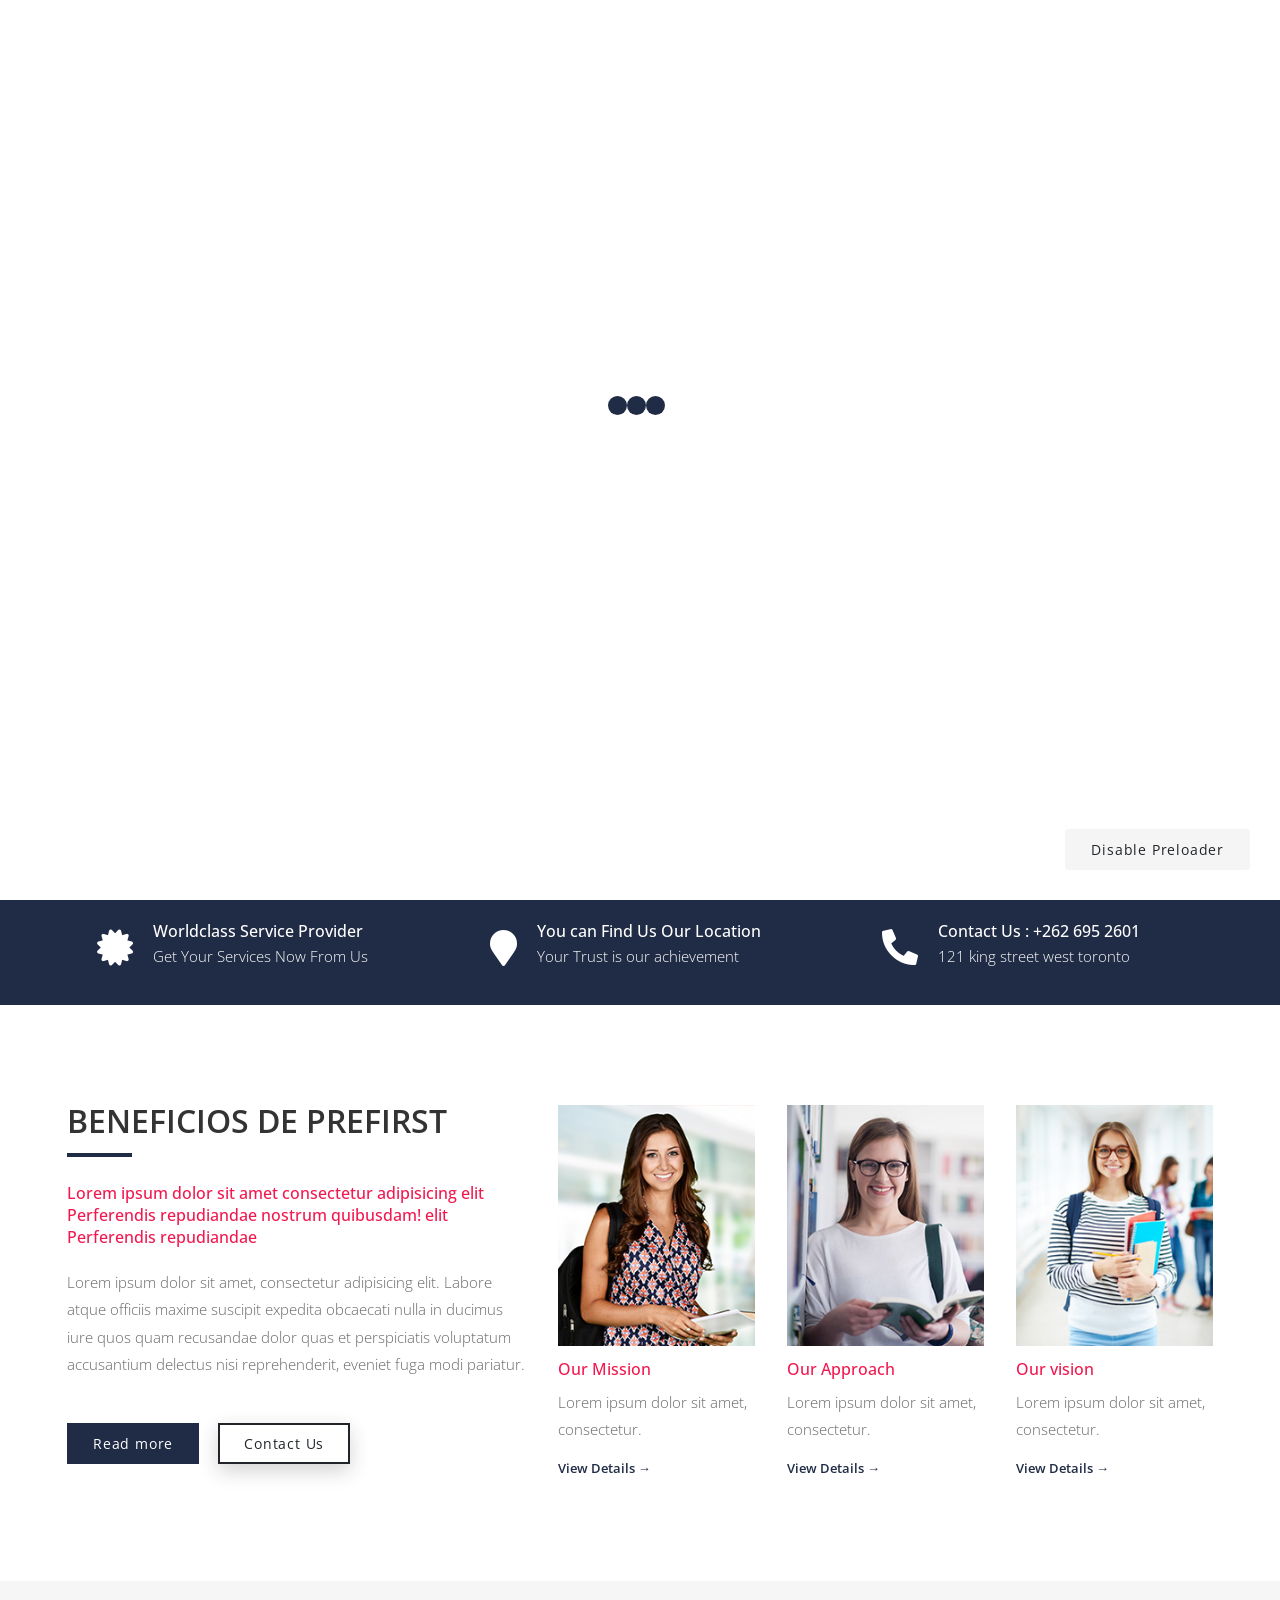
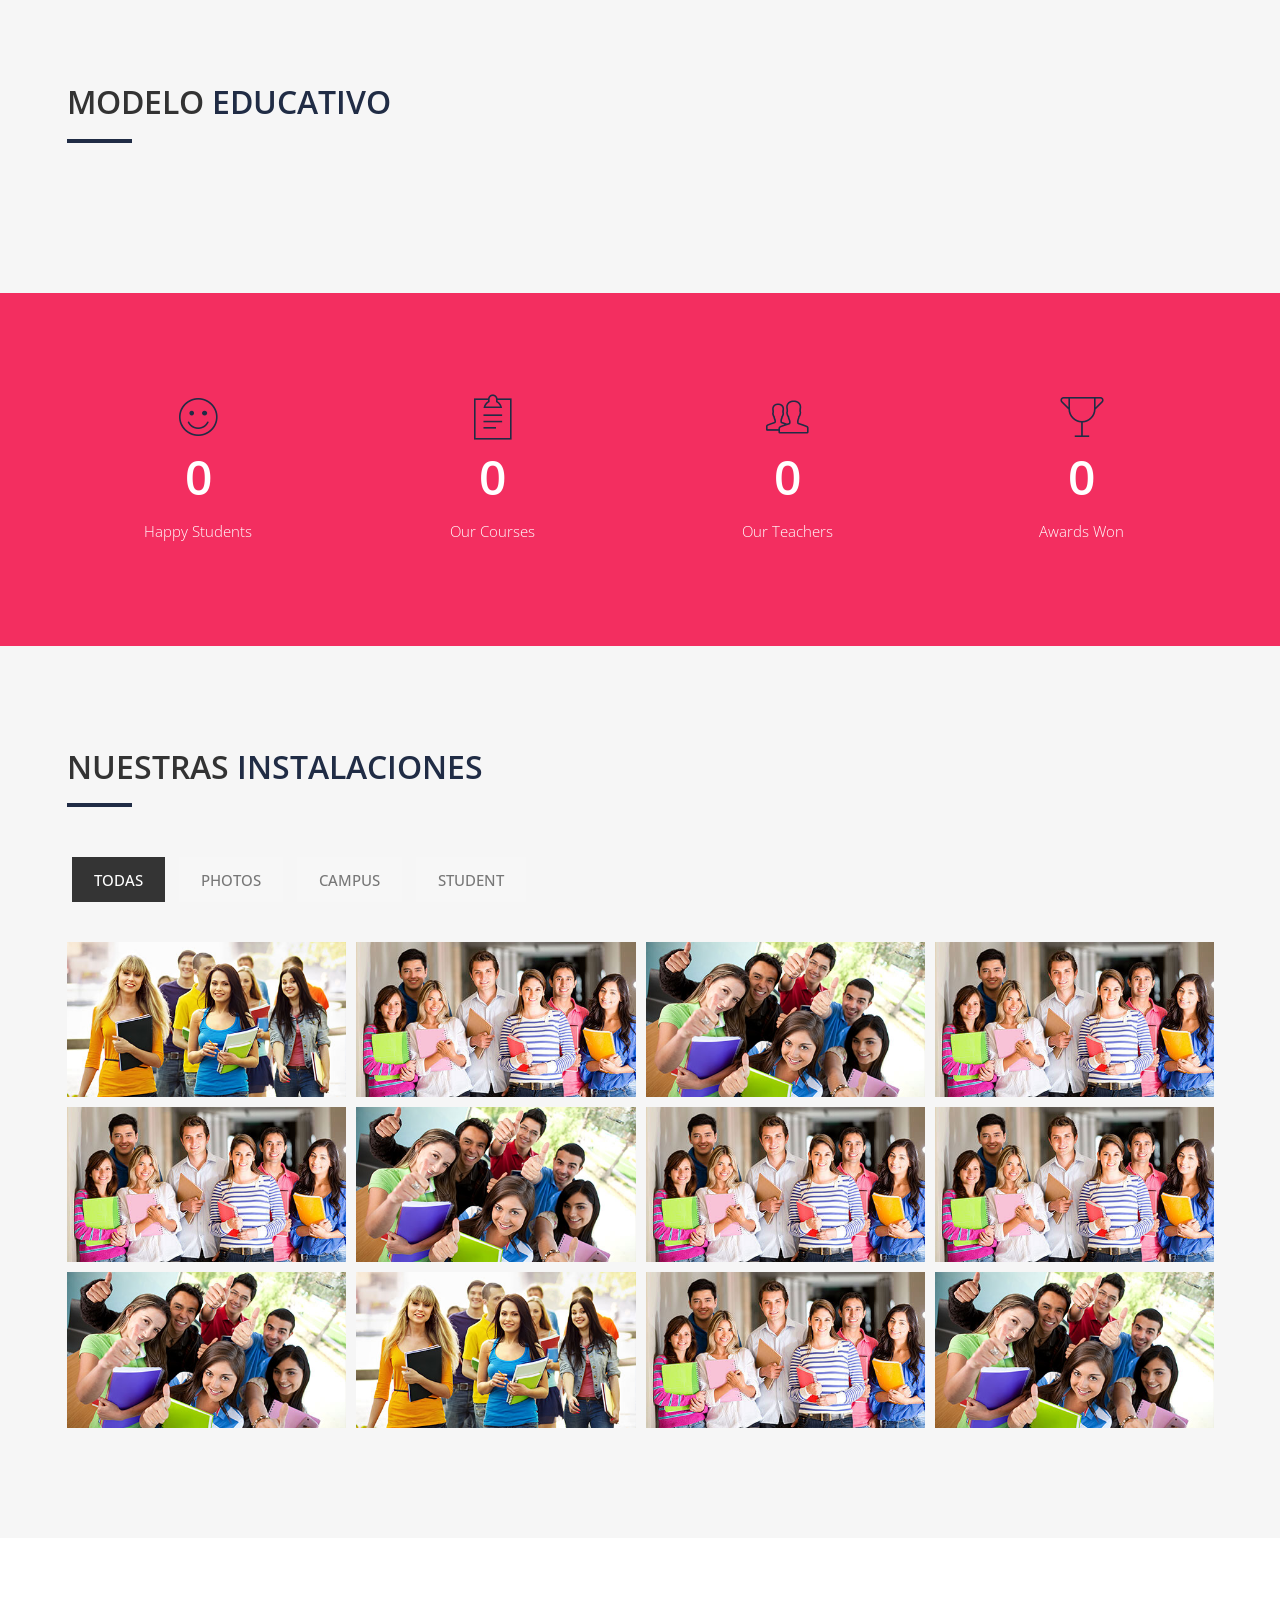
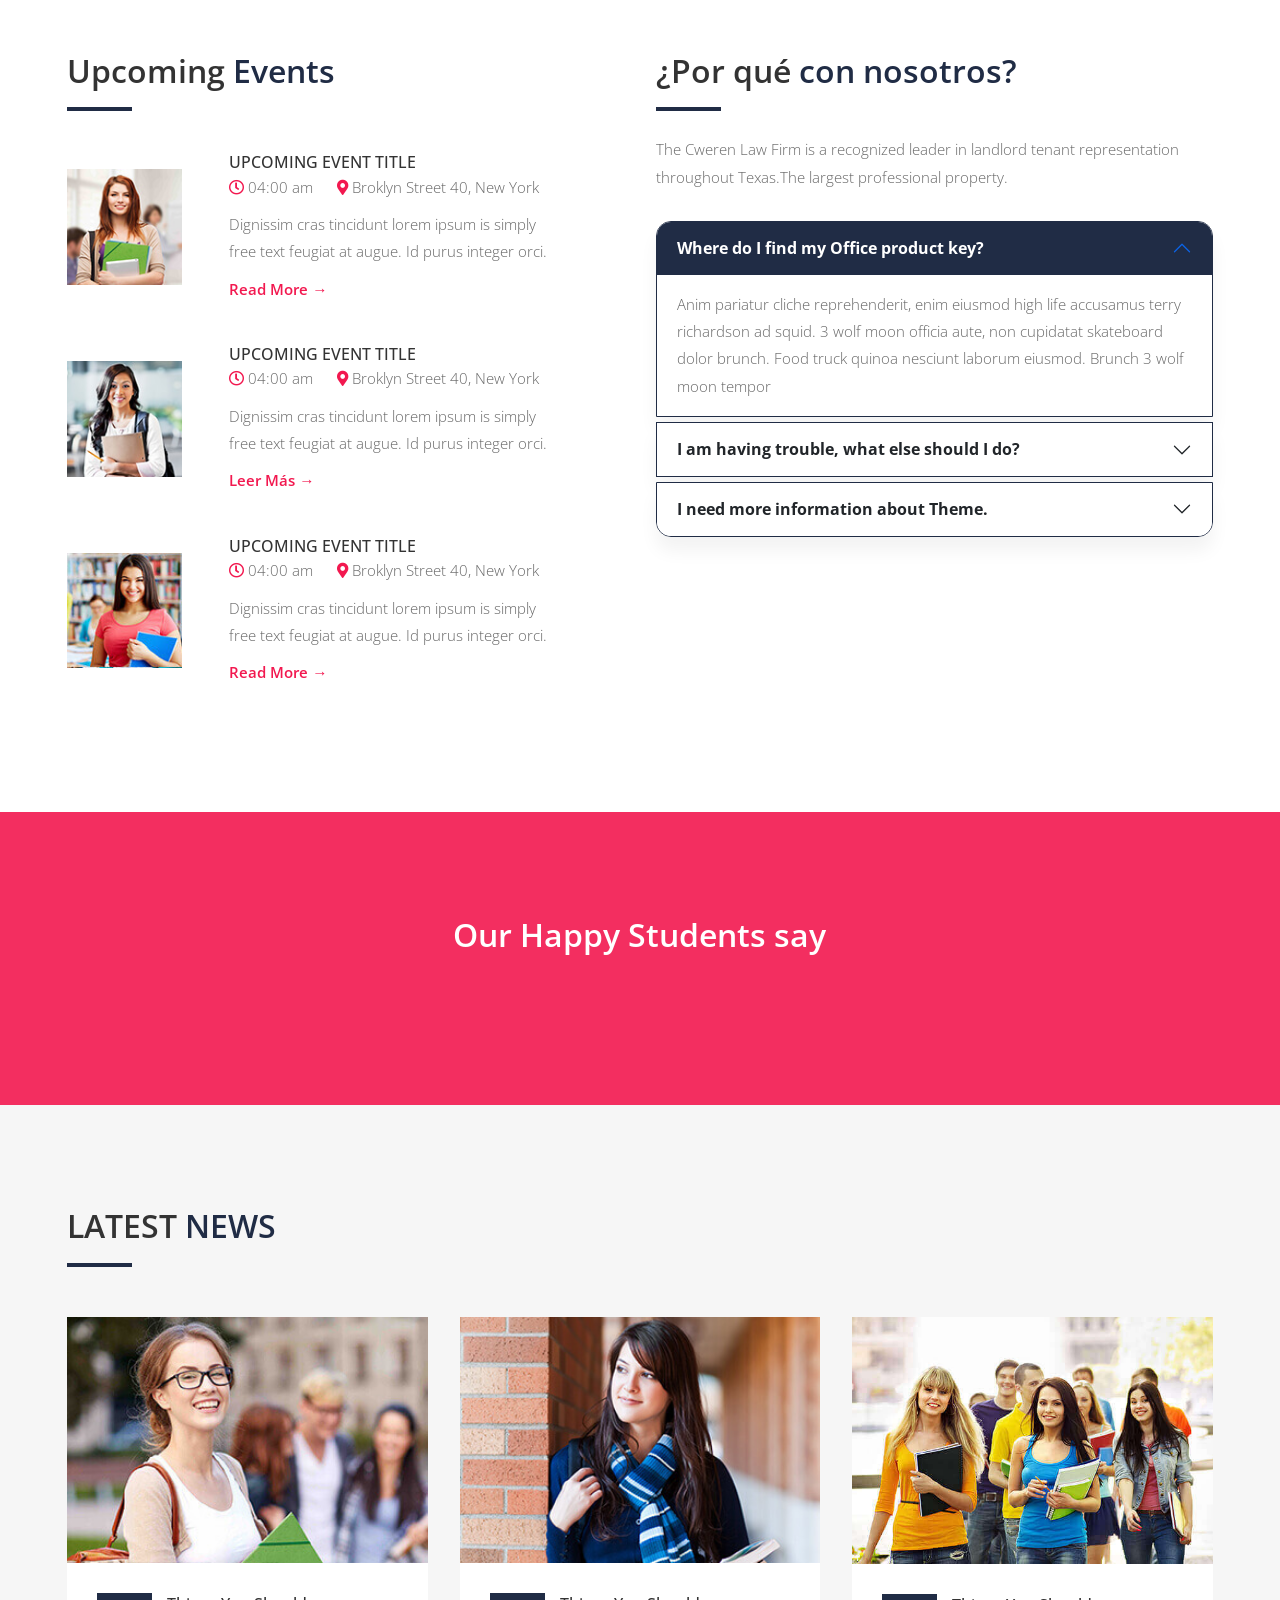
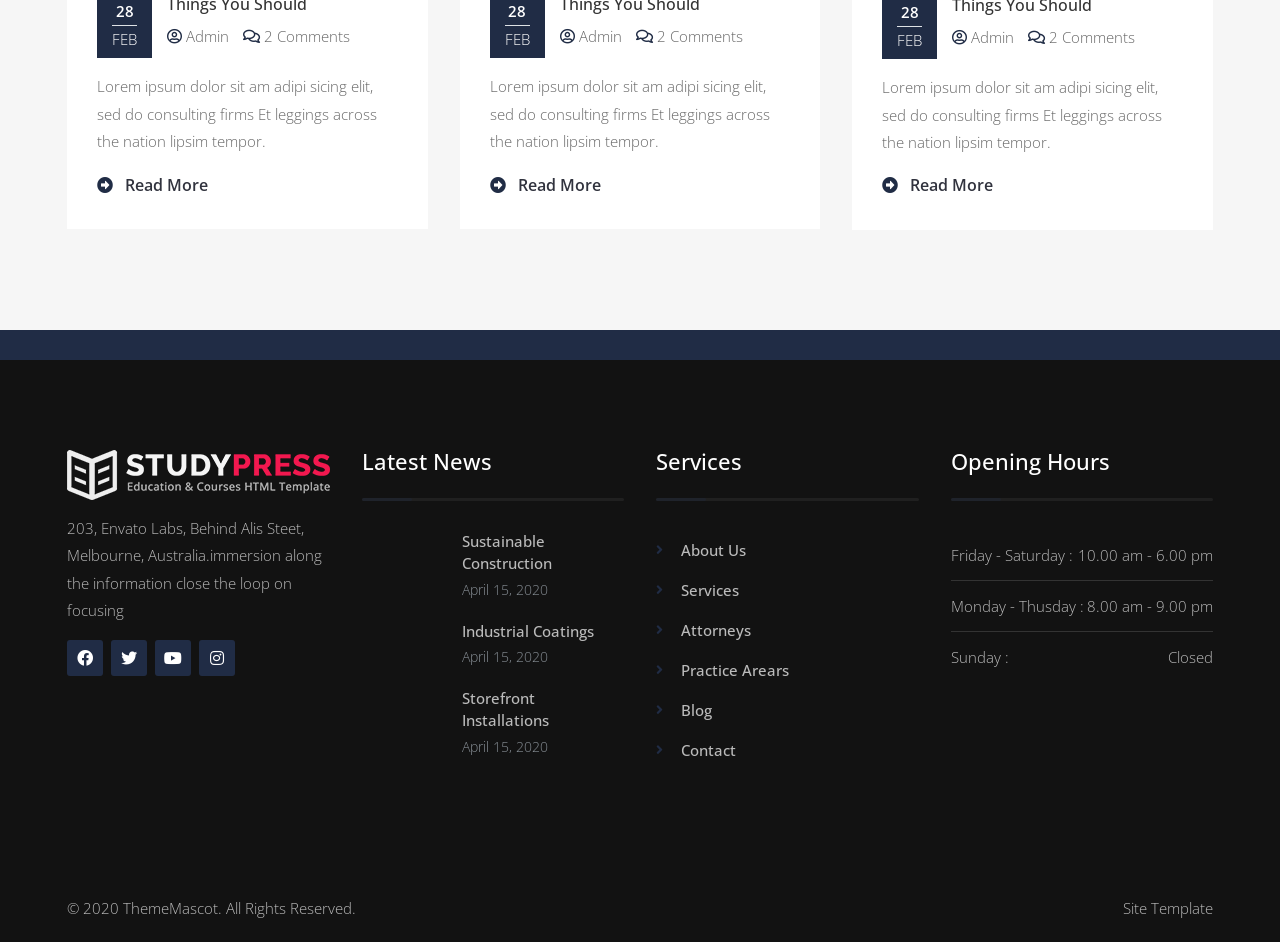
==== commit 9444ec23: "Modificacion de enlases de index" ====
--- a/prefirst/index.html
+++ b/prefirst/index.html
@@ -67,10 +67,10 @@
         <div id="disable-preloader" class="btn btn-default btn-sm bg-white-f5">Disable Preloader</div>
     </div>
     <div class="side-panel-body-overlay"></div>
-    <div id="side-panel-container" class="dark" data-tm-bg-img="images/side-push-bg.jpg">
+    <div id="side-panel-container" class="dark" data-tm-bg-img="./images/side-push-bg.jpg">
         <div class="side-panel-wrap">
             <div id="side-panel-trigger-close" class="side-panel-trigger"><a href="#"><i
-            class="fa fa-times side-panel-trigger-icon"></i></a></div>
+                        class="fa fa-times side-panel-trigger-icon"></i></a></div>
             <img class="logo mb-50" src="./images/logo-wide.png" alt="Logo">
             <p>Our motive is to help the poor, helpless and orphan children all over the world.</p>
             <div class="widget">
@@ -114,7 +114,8 @@
                         </li>
                         <li class="contact-email">
                             <div class="icon"><i class="flaticon-contact-043-email-1"></i></div>
-                            <div class="text"><a href="mailto:contacto@ccanahuac.edu.mx">contacto@ccanahuac.edu.mx</a></div>
+                            <div class="text"><a href="mailto:contacto@ccanahuac.edu.mx">contacto@ccanahuac.edu.mx</a>
+                            </div>
                         </li>
                         <li class="contact-address">
                             <div class="icon"><i class="flaticon-contact-047-location"></i></div>
@@ -149,8 +150,8 @@
                                 </ul>
                             </div>
                             <div class="element pt-0 pt-lg-10 pb-0">
-                                <a href="ajax-load/form-appointment.html" class="btn btn-theme-colored2 btn-sm ajaxload-popup">Agendar
-                  una visita</a>
+                                <a href="./ajax-load/form-appointment.html" class="btn btn-theme-colored2 btn-sm ajaxload-popup">Agendar
+                                    una visita</a>
                             </div>
                         </div>
                     </div>
@@ -163,8 +164,8 @@
                             <div class="row header-nav-col-row">
                                 <div class="col-sm-auto align-self-center">
                                     <a class="menuzord-brand site-brand" href="index-mp-layout1.html">
-                                        <img class="logo-default logo-1x" src="images/LOGO-CCA.png" alt="Logo">
-                                        <img class="logo-default logo-2x retina" src="images/LOGO-CCA-retina.png" alt="Logo">
+                                        <img class="logo-default logo-1x" src="./images/LOGO-CCA.png" alt="Logo">
+                                        <img class="logo-default logo-2x retina" src="./images/LOGO-CCA-retina.png" alt="Logo">
                                     </a>
                                 </div>
                                 <div class="col-sm-auto ms-auto pr-0 align-self-center">
@@ -188,7 +189,7 @@
                                 <div class="col-sm-auto align-self-center nav-side-icon-parent">
                                     <ul class="list-inline nav-side-icon-list">
                                         <li class="hidden-mobile-mode"><a href="#" id="top-nav-search-btn"><i
-                          class="search-icon fa fa-search"></i></a></li>
+                                                    class="search-icon fa fa-search"></i></a></li>
                                         <li class="hidden-mobile-mode">
                                         </li>
                                         <li class="hidden-mobile-mode">
@@ -227,12 +228,14 @@
         <div class="main-content-area">
 
             <!-- Section: Home -->
-            <section class="layer-overlay overlay-dark-9" data-tm-bg-img="images/bg/bg1.jpg">
+            <section class="layer-overlay overlay-dark-9" data-tm-bg-img="./images/bg/bg1.jpg">
                 <div class="container">
                     <div class="section-content">
                         <div class="row align-items-center">
                             <div class="col-md-12 col-md-12 col-lg-8 col-xl-8">
-                                <h2 class="text-white text-uppercase font-size-84 font-weight-800 pl-10 mt-0 mb-60 line-height-1"><span class="text-theme-colored1">Study</span>press</h2>
+                                <h2 class="text-white text-uppercase font-size-84 font-weight-800 pl-10 mt-0 mb-60 line-height-1">
+                                    <span class="text-theme-colored1">Study</span>press
+                                </h2>
                                 <div class="row">
                                     <div class="col-sm-6">
                                         <div class="tm-sc-icon-box icon-box icon-left tm-iconbox-icontype-font-icon text-left iconbox-centered-in-responsive iconbox-theme-colored1 icon-position-icon-left mb-60">
@@ -287,8 +290,9 @@
                                 <a href="#" class="btn btn-light btn-flat mt-15">Contact Us</a>
                             </div>
                             <div class="col-sm-12 col-md-12 col-lg-4 col-xl-4">
-                                <form id="home_appointment_form" name="home_appointment_form" class="booking-form form-home bg-white p-30 mt-md-40" method="post" action="includes/appointment.php" novalidate="novalidate">
-                                    <h3 class="mt-0 mb-20">Agenda una <span class="text-theme-colored1">Visita</span></h3>
+                                <form id="home_appointment_form" name="home_appointment_form" class="booking-form form-home bg-white p-30 mt-md-40" method="post" action="./includes/appointment.php" novalidate="novalidate">
+                                    <h3 class="mt-0 mb-20">Agenda una <span class="text-theme-colored1">Visita</span>
+                                    </h3>
                                     <div class="row">
                                         <div class="col-sm-6">
                                             <div class="mb-3 mb-10">
@@ -421,13 +425,14 @@
                                 <p>Lorem ipsum dolor sit amet, consectetur adipisicing elit. Labore atque officiis maxime suscipit expedita obcaecati nulla in ducimus iure quos quam recusandae dolor quas et perspiciatis voluptatum accusantium delectus nisi
                                     reprehenderit, eveniet fuga modi pariatur.</p>
                                 <a href="#" class="btn btn-sm btn-theme-colored1 btn-flat mt-15 mr-15">Read more</a>
-                                <a href="#" class="btn btn-sm btn-outline btn-outline-dark btn-flat mt-15">Contact Us</a>
+                                <a href="#" class="btn btn-sm btn-outline btn-outline-dark btn-flat mt-15">Contact
+                                    Us</a>
                             </div>
                             <div class="col-sm-12 col-md-12 col-lg-7 col-xl-7">
                                 <div class="row mt-md-60">
                                     <div class="col-sm-12 col-md-6 col-lg-4 col-xl-4 ">
                                         <div class="mt-sm-60">
-                                            <img src="images/about/a1.jpg" class="w-100" alt="">
+                                            <img src="./images/about/a1.jpg" class="w-100" alt="">
                                         </div>
                                         <h5 class="text-theme-colored2">Our Mission</h5>
                                         <p class="mb-10">Lorem ipsum dolor sit amet, consectetur.</p>
@@ -435,7 +440,7 @@
                                     </div>
                                     <div class="col-sm-12 col-md-6 col-lg-4 col-xl-4 ">
                                         <div class="mt-sm-40">
-                                            <img src="images/about/a2.jpg" class="w-100" alt="">
+                                            <img src="./images/about/a2.jpg" class="w-100" alt="">
                                         </div>
                                         <h5 class="text-theme-colored2">Our Approach</h5>
                                         <p class="mb-10">Lorem ipsum dolor sit amet, consectetur.</p>
@@ -443,11 +448,12 @@
                                     </div>
                                     <div class="col-sm-12 col-md-6 col-lg-4 col-xl-4 ">
                                         <div class="mt-sm-40">
-                                            <img src="images/about/a3.jpg" class="w-100" alt="">
+                                            <img src="./images/about/a3.jpg" class="w-100" alt="">
                                         </div>
                                         <h5 class="text-theme-colored2">Our vision</h5>
                                         <p class="mb-10">Lorem ipsum dolor sit amet, consectetur.</p>
-                                        <a class="text-theme-colored1 font-size-13 font-weight-600" href="#">View Details →</a>
+                                        <a class="text-theme-colored1 font-size-13 font-weight-600" href="#">View
+                                            Details →</a>
                                     </div>
                                 </div>
                             </div>
@@ -465,7 +471,9 @@
                                 <div class="mb-60">
                                     <div class="tm-sc tm-sc-section-title section-title">
                                         <div class="title-wrapper">
-                                            <h2 class="text-uppercase line-bottom line-bottom-theme-colored1">Modelo <span class="text-theme-colored1">Educativo</span></h2>
+                                            <h2 class="text-uppercase line-bottom line-bottom-theme-colored1">Modelo
+                                                <span class="text-theme-colored1">Educativo</span>
+                                            </h2>
                                         </div>
                                     </div>
                                 </div>
@@ -478,11 +486,12 @@
                                 <div class="owl-carousel tm-owl-carousel-4col" data-dots="true">
                                     <div class="campaign bg-white mb-30">
                                         <div class="thumb">
-                                            <img src="images/project/12.jpg" alt="" class="img-fullwidth">
+                                            <img src="./images/project/12.jpg" alt="" class="img-fullwidth">
                                             <div class="campaign-overlay"></div>
                                         </div>
                                         <div class="campaign-details clearfix p-15 pt-10 pb-10">
-                                            <h6 class="text-theme-colored2 font-weight-500 mb-0">Subtitle place here</h6>
+                                            <h6 class="text-theme-colored2 font-weight-500 mb-0">Subtitle place here
+                                            </h6>
                                             <h5 class="font-weight-700 mt-0"><a href="#">Chemical Engineering</a></h5>
                                             <p>Lorem ipsum dolor adipisicing elit. Praesent quossit sit amet consect adipisicing elit quossit
                                                 <a class="text-theme-colored2 ml-10" href="#"> →</a>
@@ -497,11 +506,12 @@
                                     </div>
                                     <div class="campaign bg-white mb-30">
                                         <div class="thumb">
-                                            <img src="images/project/13.jpg" alt="" class="img-fullwidth">
+                                            <img src="./images/project/13.jpg" alt="" class="img-fullwidth">
                                             <div class="campaign-overlay"></div>
                                         </div>
                                         <div class="campaign-details clearfix p-15 pt-10 pb-10">
-                                            <h6 class="text-theme-colored2 font-weight-500 mb-0">Subtitle place here</h6>
+                                            <h6 class="text-theme-colored2 font-weight-500 mb-0">Subtitle place here
+                                            </h6>
                                             <h5 class="font-weight-700 mt-0"><a href="#">Chemical Engineering</a></h5>
                                             <p>Lorem ipsum dolor adipisicing elit. Praesent quossit sit amet consect adipisicing elit quossit
                                                 <a class="text-theme-colored2 ml-10" href="#"> →</a>
@@ -516,11 +526,12 @@
                                     </div>
                                     <div class="campaign bg-white mb-30">
                                         <div class="thumb">
-                                            <img src="images/project/14.jpg" alt="" class="img-fullwidth">
+                                            <img src="./images/project/14.jpg" alt="" class="img-fullwidth">
                                             <div class="campaign-overlay"></div>
                                         </div>
                                         <div class="campaign-details clearfix p-15 pt-10 pb-10">
-                                            <h6 class="text-theme-colored2 font-weight-500 mb-0">Subtitle place here</h6>
+                                            <h6 class="text-theme-colored2 font-weight-500 mb-0">Subtitle place here
+                                            </h6>
                                             <h5 class="font-weight-700 mt-0"><a href="#">Chemical Engineering</a></h5>
                                             <p>Lorem ipsum dolor adipisicing elit. Praesent quossit sit amet consect adipisicing elit quossit
                                                 <a class="text-theme-colored2 ml-10" href="#"> →</a>
@@ -535,11 +546,12 @@
                                     </div>
                                     <div class="campaign bg-white mb-30">
                                         <div class="thumb">
-                                            <img src="images/project/15.jpg" alt="" class="img-fullwidth">
+                                            <img src="./images/project/15.jpg" alt="" class="img-fullwidth">
                                             <div class="campaign-overlay"></div>
                                         </div>
                                         <div class="campaign-details clearfix p-15 pt-10 pb-10">
-                                            <h6 class="text-theme-colored2 font-weight-500 mb-0">Subtitle place here</h6>
+                                            <h6 class="text-theme-colored2 font-weight-500 mb-0">Subtitle place here
+                                            </h6>
                                             <h5 class="font-weight-700 mt-0"><a href="#">Chemical Engineering</a></h5>
                                             <p>Lorem ipsum dolor adipisicing elit. Praesent quossit sit amet consect adipisicing elit quossit
                                                 <a class="text-theme-colored2 ml-10" href="#"> →</a>
@@ -554,11 +566,12 @@
                                     </div>
                                     <div class="campaign bg-white mb-30">
                                         <div class="thumb">
-                                            <img src="images/project/16.jpg" alt="" class="img-fullwidth">
+                                            <img src="./images/project/16.jpg" alt="" class="img-fullwidth">
                                             <div class="campaign-overlay"></div>
                                         </div>
                                         <div class="campaign-details clearfix p-15 pt-10 pb-10">
-                                            <h6 class="text-theme-colored2 font-weight-500 mb-0">Subtitle place here</h6>
+                                            <h6 class="text-theme-colored2 font-weight-500 mb-0">Subtitle place here
+                                            </h6>
                                             <h5 class="font-weight-700 mt-0"><a href="#">Chemical Engineering</a></h5>
                                             <p>Lorem ipsum dolor adipisicing elit. Praesent quossit sit amet consect adipisicing elit quossit
                                                 <a class="text-theme-colored2 ml-10" href="#"> →</a>
@@ -579,7 +592,7 @@
             </section>
 
             <!-- Section: Funfacts -->
-            <section class="layer-overlay overlay-theme-colored2-9 bg-no-repeat bg-pos-center-center" data-tm-bg-img="images/bg/bg2.jpg">
+            <section class="layer-overlay overlay-theme-colored2-9 bg-no-repeat bg-pos-center-center" data-tm-bg-img="./images/bg/bg2.jpg">
                 <div class="container pt-100 pb-100">
                     <div class="section-content">
                         <div class="container">
@@ -629,7 +642,9 @@
                                 <div class="mb-60">
                                     <div class="tm-sc tm-sc-section-title section-title">
                                         <div class="title-wrapper">
-                                            <h2 class="text-uppercase line-bottom line-bottom-theme-colored1">Nuestras <span class="text-theme-colored1">Instalaciones</span></h2>
+                                            <h2 class="text-uppercase line-bottom line-bottom-theme-colored1">Nuestras
+                                                <span class="text-theme-colored1">Instalaciones</span>
+                                            </h2>
                                         </div>
                                     </div>
                                 </div>
@@ -667,13 +682,15 @@
                                                                     <div class="tm-gallery-content-inner">
                                                                         <div class="icons-holder-inner">
                                                                             <div class="styled-icons icon-dark icon-circled icon-theme-colored1">
-                                                                                <a class="lightgallery-trigger styled-icons-item" data-exthumbimage="images/gallery/1.jpg" data-src="images/gallery/1.jpg" title="Gallery 1" href="images/gallery/1.jpg"><i class="fa fa-plus"></i></a>
+                                                                                <a class="lightgallery-trigger styled-icons-item" data-exthumbimage="images/gallery/1.jpg" data-src="images/gallery/1.jpg" title="Gallery 1" href="images/gallery/1.jpg"><i
+                                                                                        class="fa fa-plus"></i></a>
                                                                                 <a class="styled-icons-item" title="Gallery 1" href="#"><i
-                                            class="fa fa-link"></i></a>
+                                                                                        class="fa fa-link"></i></a>
                                                                             </div>
                                                                         </div>
                                                                         <div class="title-holder">
-                                                                            <h5 class="title"><a href="#">Gallery 1</a></h5>
+                                                                            <h5 class="title"><a href="#">Gallery 1</a>
+                                                                            </h5>
                                                                         </div>
                                                                     </div>
                                                                 </div>
@@ -699,13 +716,15 @@
                                                                     <div class="tm-gallery-content-inner">
                                                                         <div class="icons-holder-inner">
                                                                             <div class="styled-icons icon-dark icon-circled icon-theme-colored1">
-                                                                                <a class="lightgallery-trigger styled-icons-item" data-exthumbimage="images/gallery/2.jpg" data-src="images/gallery/2.jpg" title="Gallery 2" href="images/gallery/2.jpg"><i class="fa fa-plus"></i></a>
+                                                                                <a class="lightgallery-trigger styled-icons-item" data-exthumbimage="images/gallery/2.jpg" data-src="images/gallery/2.jpg" title="Gallery 2" href="images/gallery/2.jpg"><i
+                                                                                        class="fa fa-plus"></i></a>
                                                                                 <a class="styled-icons-item" title="Gallery 2" href="#"><i
-                                            class="fa fa-link"></i></a>
+                                                                                        class="fa fa-link"></i></a>
                                                                             </div>
                                                                         </div>
                                                                         <div class="title-holder">
-                                                                            <h5 class="title"><a href="#">Gallery 2</a></h5>
+                                                                            <h5 class="title"><a href="#">Gallery 2</a>
+                                                                            </h5>
                                                                         </div>
                                                                     </div>
                                                                 </div>
@@ -731,13 +750,15 @@
                                                                     <div class="tm-gallery-content-inner">
                                                                         <div class="icons-holder-inner">
                                                                             <div class="styled-icons icon-dark icon-circled icon-theme-colored1">
-                                                                                <a class="lightgallery-trigger styled-icons-item" data-exthumbimage="images/gallery/3.jpg" data-src="images/gallery/3.jpg" title="Gallery 3" href="images/gallery/3.jpg"><i class="fa fa-plus"></i></a>
+                                                                                <a class="lightgallery-trigger styled-icons-item" data-exthumbimage="images/gallery/3.jpg" data-src="images/gallery/3.jpg" title="Gallery 3" href="images/gallery/3.jpg"><i
+                                                                                        class="fa fa-plus"></i></a>
                                                                                 <a class="styled-icons-item" title="Gallery 3" href="#"><i
-                                            class="fa fa-link"></i></a>
+                                                                                        class="fa fa-link"></i></a>
                                                                             </div>
                                                                         </div>
                                                                         <div class="title-holder">
-                                                                            <h5 class="title"><a href="#">Gallery 3</a></h5>
+                                                                            <h5 class="title"><a href="#">Gallery 3</a>
+                                                                            </h5>
                                                                         </div>
                                                                     </div>
                                                                 </div>
@@ -763,13 +784,15 @@
                                                                     <div class="tm-gallery-content-inner">
                                                                         <div class="icons-holder-inner">
                                                                             <div class="styled-icons icon-dark icon-circled icon-theme-colored1">
-                                                                                <a class="lightgallery-trigger styled-icons-item" data-exthumbimage="images/gallery/2.jpg" data-src="images/gallery/2.jpg" title="Gallery 2" href="images/gallery/2.jpg"><i class="fa fa-plus"></i></a>
+                                                                                <a class="lightgallery-trigger styled-icons-item" data-exthumbimage="images/gallery/2.jpg" data-src="images/gallery/2.jpg" title="Gallery 2" href="images/gallery/2.jpg"><i
+                                                                                        class="fa fa-plus"></i></a>
                                                                                 <a class="styled-icons-item" title="Gallery 2" href="#"><i
-                                            class="fa fa-link"></i></a>
+                                                                                        class="fa fa-link"></i></a>
                                                                             </div>
                                                                         </div>
                                                                         <div class="title-holder">
-                                                                            <h5 class="title"><a href="#">Gallery 2</a></h5>
+                                                                            <h5 class="title"><a href="#">Gallery 2</a>
+                                                                            </h5>
                                                                         </div>
                                                                     </div>
                                                                 </div>
@@ -795,13 +818,15 @@
                                                                     <div class="tm-gallery-content-inner">
                                                                         <div class="icons-holder-inner">
                                                                             <div class="styled-icons icon-dark icon-circled icon-theme-colored1">
-                                                                                <a class="lightgallery-trigger styled-icons-item" data-exthumbimage="images/gallery/2.jpg" data-src="images/gallery/2.jpg" title="Gallery 2" href="images/gallery/2.jpg"><i class="fa fa-plus"></i></a>
+                                                                                <a class="lightgallery-trigger styled-icons-item" data-exthumbimage="images/gallery/2.jpg" data-src="images/gallery/2.jpg" title="Gallery 2" href="images/gallery/2.jpg"><i
+                                                                                        class="fa fa-plus"></i></a>
                                                                                 <a class="styled-icons-item" title="Gallery 2" href="#"><i
-                                            class="fa fa-link"></i></a>
+                                                                                        class="fa fa-link"></i></a>
                                                                             </div>
                                                                         </div>
                                                                         <div class="title-holder">
-                                                                            <h5 class="title"><a href="#">Gallery 2</a></h5>
+                                                                            <h5 class="title"><a href="#">Gallery 2</a>
+                                                                            </h5>
                                                                         </div>
                                                                     </div>
                                                                 </div>
@@ -827,13 +852,15 @@
                                                                     <div class="tm-gallery-content-inner">
                                                                         <div class="icons-holder-inner">
                                                                             <div class="styled-icons icon-dark icon-circled icon-theme-colored1">
-                                                                                <a class="lightgallery-trigger styled-icons-item" data-exthumbimage="images/gallery/3.jpg" data-src="images/gallery/3.jpg" title="Gallery 3" href="images/gallery/3.jpg"><i class="fa fa-plus"></i></a>
+                                                                                <a class="lightgallery-trigger styled-icons-item" data-exthumbimage="images/gallery/3.jpg" data-src="images/gallery/3.jpg" title="Gallery 3" href="images/gallery/3.jpg"><i
+                                                                                        class="fa fa-plus"></i></a>
                                                                                 <a class="styled-icons-item" title="Gallery 3" href="#"><i
-                                            class="fa fa-link"></i></a>
+                                                                                        class="fa fa-link"></i></a>
                                                                             </div>
                                                                         </div>
                                                                         <div class="title-holder">
-                                                                            <h5 class="title"><a href="#">Gallery 3</a></h5>
+                                                                            <h5 class="title"><a href="#">Gallery 3</a>
+                                                                            </h5>
                                                                         </div>
                                                                     </div>
                                                                 </div>
@@ -859,13 +886,15 @@
                                                                     <div class="tm-gallery-content-inner">
                                                                         <div class="icons-holder-inner">
                                                                             <div class="styled-icons icon-dark icon-circled icon-theme-colored1">
-                                                                                <a class="lightgallery-trigger styled-icons-item" data-exthumbimage="images/gallery/2.jpg" data-src="images/gallery/2.jpg" title="Gallery 2" href="images/gallery/2.jpg"><i class="fa fa-plus"></i></a>
+                                                                                <a class="lightgallery-trigger styled-icons-item" data-exthumbimage="images/gallery/2.jpg" data-src="images/gallery/2.jpg" title="Gallery 2" href="images/gallery/2.jpg"><i
+                                                                                        class="fa fa-plus"></i></a>
                                                                                 <a class="styled-icons-item" title="Gallery 2" href="#"><i
-                                            class="fa fa-link"></i></a>
+                                                                                        class="fa fa-link"></i></a>
                                                                             </div>
                                                                         </div>
                                                                         <div class="title-holder">
-                                                                            <h5 class="title"><a href="#">Gallery 2</a></h5>
+                                                                            <h5 class="title"><a href="#">Gallery 2</a>
+                                                                            </h5>
                                                                         </div>
                                                                     </div>
                                                                 </div>
@@ -891,13 +920,15 @@
                                                                     <div class="tm-gallery-content-inner">
                                                                         <div class="icons-holder-inner">
                                                                             <div class="styled-icons icon-dark icon-circled icon-theme-colored1">
-                                                                                <a class="lightgallery-trigger styled-icons-item" data-exthumbimage="images/gallery/2.jpg" data-src="images/gallery/2.jpg" title="Gallery 2" href="images/gallery/2.jpg"><i class="fa fa-plus"></i></a>
+                                                                                <a class="lightgallery-trigger styled-icons-item" data-exthumbimage="images/gallery/2.jpg" data-src="images/gallery/2.jpg" title="Gallery 2" href="images/gallery/2.jpg"><i
+                                                                                        class="fa fa-plus"></i></a>
                                                                                 <a class="styled-icons-item" title="Gallery 2" href="#"><i
-                                            class="fa fa-link"></i></a>
+                                                                                        class="fa fa-link"></i></a>
                                                                             </div>
                                                                         </div>
                                                                         <div class="title-holder">
-                                                                            <h5 class="title"><a href="#">Gallery 2</a></h5>
+                                                                            <h5 class="title"><a href="#">Gallery 2</a>
+                                                                            </h5>
                                                                         </div>
                                                                     </div>
                                                                 </div>
@@ -923,13 +954,15 @@
                                                                     <div class="tm-gallery-content-inner">
                                                                         <div class="icons-holder-inner">
                                                                             <div class="styled-icons icon-dark icon-circled icon-theme-colored1">
-                                                                                <a class="lightgallery-trigger styled-icons-item" data-exthumbimage="images/gallery/3.jpg" data-src="images/gallery/3.jpg" title="Gallery 3" href="images/gallery/3.jpg"><i class="fa fa-plus"></i></a>
+                                                                                <a class="lightgallery-trigger styled-icons-item" data-exthumbimage="images/gallery/3.jpg" data-src="images/gallery/3.jpg" title="Gallery 3" href="images/gallery/3.jpg"><i
+                                                                                        class="fa fa-plus"></i></a>
                                                                                 <a class="styled-icons-item" title="Gallery 3" href="#"><i
-                                            class="fa fa-link"></i></a>
+                                                                                        class="fa fa-link"></i></a>
                                                                             </div>
                                                                         </div>
                                                                         <div class="title-holder">
-                                                                            <h5 class="title"><a href="#">Gallery 3</a></h5>
+                                                                            <h5 class="title"><a href="#">Gallery 3</a>
+                                                                            </h5>
                                                                         </div>
                                                                     </div>
                                                                 </div>
@@ -955,13 +988,15 @@
                                                                     <div class="tm-gallery-content-inner">
                                                                         <div class="icons-holder-inner">
                                                                             <div class="styled-icons icon-dark icon-circled icon-theme-colored1">
-                                                                                <a class="lightgallery-trigger styled-icons-item" data-exthumbimage="images/gallery/1.jpg" data-src="images/gallery/1.jpg" title="Gallery 1" href="images/gallery/1.jpg"><i class="fa fa-plus"></i></a>
+                                                                                <a class="lightgallery-trigger styled-icons-item" data-exthumbimage="images/gallery/1.jpg" data-src="images/gallery/1.jpg" title="Gallery 1" href="images/gallery/1.jpg"><i
+                                                                                        class="fa fa-plus"></i></a>
                                                                                 <a class="styled-icons-item" title="Gallery 1" href="#"><i
-                                            class="fa fa-link"></i></a>
+                                                                                        class="fa fa-link"></i></a>
                                                                             </div>
                                                                         </div>
                                                                         <div class="title-holder">
-                                                                            <h5 class="title"><a href="#">Gallery 1</a></h5>
+                                                                            <h5 class="title"><a href="#">Gallery 1</a>
+                                                                            </h5>
                                                                         </div>
                                                                     </div>
                                                                 </div>
@@ -987,13 +1022,15 @@
                                                                     <div class="tm-gallery-content-inner">
                                                                         <div class="icons-holder-inner">
                                                                             <div class="styled-icons icon-dark icon-circled icon-theme-colored1">
-                                                                                <a class="lightgallery-trigger styled-icons-item" data-exthumbimage="images/gallery/2.jpg" data-src="images/gallery/2.jpg" title="Gallery 2" href="images/gallery/2.jpg"><i class="fa fa-plus"></i></a>
+                                                                                <a class="lightgallery-trigger styled-icons-item" data-exthumbimage="images/gallery/2.jpg" data-src="images/gallery/2.jpg" title="Gallery 2" href="images/gallery/2.jpg"><i
+                                                                                        class="fa fa-plus"></i></a>
                                                                                 <a class="styled-icons-item" title="Gallery 2" href="#"><i
-                                            class="fa fa-link"></i></a>
+                                                                                        class="fa fa-link"></i></a>
                                                                             </div>
                                                                         </div>
                                                                         <div class="title-holder">
-                                                                            <h5 class="title"><a href="#">Gallery 2</a></h5>
+                                                                            <h5 class="title"><a href="#">Gallery 2</a>
+                                                                            </h5>
                                                                         </div>
                                                                     </div>
                                                                 </div>
@@ -1019,13 +1056,15 @@
                                                                     <div class="tm-gallery-content-inner">
                                                                         <div class="icons-holder-inner">
                                                                             <div class="styled-icons icon-dark icon-circled icon-theme-colored1">
-                                                                                <a class="lightgallery-trigger styled-icons-item" data-exthumbimage="images/gallery/3.jpg" data-src="images/gallery/3.jpg" title="Gallery 3" href="images/gallery/3.jpg"><i class="fa fa-plus"></i></a>
+                                                                                <a class="lightgallery-trigger styled-icons-item" data-exthumbimage="images/gallery/3.jpg" data-src="images/gallery/3.jpg" title="Gallery 3" href="images/gallery/3.jpg"><i
+                                                                                        class="fa fa-plus"></i></a>
                                                                                 <a class="styled-icons-item" title="Gallery 3" href="#"><i
-                                            class="fa fa-link"></i></a>
+                                                                                        class="fa fa-link"></i></a>
                                                                             </div>
                                                                         </div>
                                                                         <div class="title-holder">
-                                                                            <h5 class="title"><a href="#">Gallery 3</a></h5>
+                                                                            <h5 class="title"><a href="#">Gallery 3</a>
+                                                                            </h5>
                                                                         </div>
                                                                     </div>
                                                                 </div>
@@ -1119,14 +1158,14 @@
                             </div>
                             <div class="col-sm-12 col-md-12 col-lg-6">
                                 <h2 class="line-bottom line-bottom-theme-colored1">¿Por qué <span class="text-theme-colored1">con
-                    nosotros?</span></h2>
+                                        nosotros?</span></h2>
                                 <p>The Cweren Law Firm is a recognized leader in landlord tenant representation throughout Texas.The largest professional property.</p>
                                 <div class="accordion tm-accordion accordion-classic accordion-theme-colored1" id="accordion500">
                                     <div class="accordion-item">
                                         <h2 class="accordion-header" id="heading501">
                                             <button class="accordion-button" type="button" data-bs-toggle="collapse" data-bs-target="#collapse501" aria-expanded="true" aria-controls="collapse501">
-                        <strong>Where do I find my Office product key?</strong>
-                      </button>
+                                                <strong>Where do I find my Office product key?</strong>
+                                            </button>
                                         </h2>
                                         <div id="collapse501" class="accordion-collapse collapse show" aria-labelledby="heading501" data-bs-parent="#accordion500">
                                             <div class="accordion-body">
@@ -1137,8 +1176,8 @@
                                     <div class="accordion-item">
                                         <h2 class="accordion-header" id="heading502">
                                             <button class="accordion-button collapsed" type="button" data-bs-toggle="collapse" data-bs-target="#collapse502" aria-expanded="false" aria-controls="collapse502">
-                        <strong>I am having trouble, what else should I do?</strong>
-                      </button>
+                                                <strong>I am having trouble, what else should I do?</strong>
+                                            </button>
                                         </h2>
                                         <div id="collapse502" class="accordion-collapse collapse" aria-labelledby="heading502" data-bs-parent="#accordion500">
                                             <div class="accordion-body">
@@ -1149,8 +1188,8 @@
                                     <div class="accordion-item">
                                         <h2 class="accordion-header" id="heading503">
                                             <button class="accordion-button collapsed" type="button" data-bs-toggle="collapse" data-bs-target="#collapse503" aria-expanded="false" aria-controls="collapse503">
-                        <strong>I need more information about Theme.</strong>
-                      </button>
+                                                <strong>I need more information about Theme.</strong>
+                                            </button>
                                         </h2>
                                         <div id="collapse503" class="accordion-collapse collapse" aria-labelledby="heading503" data-bs-parent="#accordion500">
                                             <div class="accordion-body">
@@ -1166,7 +1205,7 @@
             </section>
 
             <!-- Section: Testimonial -->
-            <section class="layer-overlay overlay-theme-colored2-9 bg-no-repeat bg-pos-center-center" data-tm-bg-img="images/bg/bg2.jpg">
+            <section class="layer-overlay overlay-theme-colored2-9 bg-no-repeat bg-pos-center-center" data-tm-bg-img="./images/bg/bg2.jpg">
                 <div class="container pt-90 pb-90">
                     <div class="section-content">
                         <div class="row justify-content-md-center">
@@ -1179,7 +1218,7 @@
                                                 <div class="testimonial-inner">
                                                     <div class="testimonial-text-holder">
                                                         <div class="testimonial-image-holder mb-30">
-                                                            <div class="author-thumb"> <img width="75" height="75" src="images/testimonials/3.jpg" class="img-thumbnail rounded-circle" alt="" />
+                                                            <div class="author-thumb"> <img width="75" height="75" src="./images/testimonials/3.jpg" class="img-thumbnail rounded-circle" alt="" />
                                                             </div>
                                                         </div>
                                                         <div class="text-white author-text"> I feel very happy and be proud to connect with this industry. I presume this is a very productive and professional industry. I wish very good luck & success for this industry</div>
@@ -1202,7 +1241,7 @@
                                                 <div class="testimonial-inner">
                                                     <div class="testimonial-text-holder">
                                                         <div class="testimonial-image-holder mb-30">
-                                                            <div class="author-thumb"> <img width="75" height="75" src="images/testimonials/1.jpg" class="img-thumbnail rounded-circle" alt="" />
+                                                            <div class="author-thumb"> <img width="75" height="75" src="./images/testimonials/1.jpg" class="img-thumbnail rounded-circle" alt="" />
                                                             </div>
                                                         </div>
                                                         <div class="text-white author-text"> I feel very happy and be proud to connect with this industry. I presume this is a very productive and professional industry. I wish very good luck & success for this industry</div>
@@ -1225,7 +1264,7 @@
                                                 <div class="testimonial-inner">
                                                     <div class="testimonial-text-holder">
                                                         <div class="testimonial-image-holder mb-30">
-                                                            <div class="author-thumb"> <img width="75" height="75" src="images/testimonials/2.jpg" class="img-thumbnail rounded-circle" alt="" />
+                                                            <div class="author-thumb"> <img width="75" height="75" src="./images/testimonials/2.jpg" class="img-thumbnail rounded-circle" alt="" />
                                                             </div>
                                                         </div>
                                                         <div class="text-white author-text"> I feel very happy and be proud to connect with this industry. I presume this is a very productive and professional industry. I wish very good luck & success for this industry</div>
@@ -1260,7 +1299,9 @@
                                 <div class="mb-60">
                                     <div class="tm-sc tm-sc-section-title section-title">
                                         <div class="title-wrapper">
-                                            <h2 class="text-uppercase line-bottom line-bottom-theme-colored1">Latest <span class="text-theme-colored1">News</span></h2>
+                                            <h2 class="text-uppercase line-bottom line-bottom-theme-colored1">Latest
+                                                <span class="text-theme-colored1">News</span>
+                                            </h2>
                                         </div>
                                     </div>
                                 </div>
@@ -1275,7 +1316,7 @@
                                         <div class="entry-header">
                                             <div class="post-thumb">
                                                 <div class="post-thumb-inner">
-                                                    <div class="thumb"> <img class="w-100" src="images/blog/1.jpg" alt="Image"></div>
+                                                    <div class="thumb"> <img class="w-100" src="./images/blog/1.jpg" alt="Image"></div>
                                                 </div>
                                             </div>
                                         </div>
@@ -1283,21 +1324,23 @@
                                             <div class="clearfix mb-15">
                                                 <div class="entry-date media-left text-center">
                                                     <ul>
-                                                        <li class="font-16 text-white font-weight-600 border-bottom">28</li>
+                                                        <li class="font-16 text-white font-weight-600 border-bottom">28
+                                                        </li>
                                                         <li class="font-12 text-white text-uppercase">Feb</li>
                                                     </ul>
                                                 </div>
                                                 <div class="overflow-hidden">
-                                                    <h5 class="entry-title"><a href="#" rel="bookmark">Things You Should</a></h5>
+                                                    <h5 class="entry-title"><a href="#" rel="bookmark">Things You
+                                                            Should</a></h5>
                                                     <div class="blog-meta">
                                                         <span class="admin-type mr-10">
-                              <i class="far fa-user-circle text-theme-colored1"></i>
-                              Admin
-                            </span>
+                                                            <i class="far fa-user-circle text-theme-colored1"></i>
+                                                            Admin
+                                                        </span>
                                                         <span class="comments-type">
-                              <i class="far fa-comments text-theme-colored1"></i>
-                              2 Comments
-                            </span>
+                                                            <i class="far fa-comments text-theme-colored1"></i>
+                                                            2 Comments
+                                                        </span>
                                                     </div>
                                                 </div>
                                             </div>
@@ -1314,7 +1357,7 @@
                                         <div class="entry-header">
                                             <div class="post-thumb">
                                                 <div class="post-thumb-inner">
-                                                    <div class="thumb"> <img class="w-100" src="images/blog/2.jpg" alt="Image"></div>
+                                                    <div class="thumb"> <img class="w-100" src="./images/blog/2.jpg" alt="Image"></div>
                                                 </div>
                                             </div>
                                         </div>
@@ -1322,21 +1365,23 @@
                                             <div class="clearfix mb-15">
                                                 <div class="entry-date media-left text-center">
                                                     <ul>
-                                                        <li class="font-16 text-white font-weight-600 border-bottom">28</li>
+                                                        <li class="font-16 text-white font-weight-600 border-bottom">28
+                                                        </li>
                                                         <li class="font-12 text-white text-uppercase">Feb</li>
                                                     </ul>
                                                 </div>
                                                 <div class="overflow-hidden">
-                                                    <h5 class="entry-title"><a href="#" rel="bookmark">Things You Should</a></h5>
+                                                    <h5 class="entry-title"><a href="#" rel="bookmark">Things You
+                                                            Should</a></h5>
                                                     <div class="blog-meta">
                                                         <span class="admin-type mr-10">
-                              <i class="far fa-user-circle text-theme-colored1"></i>
-                              Admin
-                            </span>
+                                                            <i class="far fa-user-circle text-theme-colored1"></i>
+                                                            Admin
+                                                        </span>
                                                         <span class="comments-type">
-                              <i class="far fa-comments text-theme-colored1"></i>
-                              2 Comments
-                            </span>
+                                                            <i class="far fa-comments text-theme-colored1"></i>
+                                                            2 Comments
+                                                        </span>
                                                     </div>
                                                 </div>
                                             </div>
@@ -1353,7 +1398,7 @@
                                         <div class="entry-header">
                                             <div class="post-thumb">
                                                 <div class="post-thumb-inner">
-                                                    <div class="thumb"> <img class="w-100" src="images/blog/3.jpg" alt="Image"></div>
+                                                    <div class="thumb"> <img class="w-100" src="./images/blog/3.jpg" alt="Image"></div>
                                                 </div>
                                             </div>
                                         </div>
@@ -1361,21 +1406,23 @@
                                             <div class="clearfix mb-15">
                                                 <div class="entry-date media-left text-center">
                                                     <ul>
-                                                        <li class="font-16 text-white font-weight-600 border-bottom">28</li>
+                                                        <li class="font-16 text-white font-weight-600 border-bottom">28
+                                                        </li>
                                                         <li class="font-12 text-white text-uppercase">Feb</li>
                                                     </ul>
                                                 </div>
                                                 <div class="overflow-hidden">
-                                                    <h5 class="entry-title"><a href="#" rel="bookmark">Things You Should</a></h5>
+                                                    <h5 class="entry-title"><a href="#" rel="bookmark">Things You
+                                                            Should</a></h5>
                                                     <div class="blog-meta">
                                                         <span class="admin-type mr-10">
-                              <i class="far fa-user-circle text-theme-colored1"></i>
-                              Admin
-                            </span>
+                                                            <i class="far fa-user-circle text-theme-colored1"></i>
+                                                            Admin
+                                                        </span>
                                                         <span class="comments-type">
-                              <i class="far fa-comments text-theme-colored1"></i>
-                              2 Comments
-                            </span>
+                                                            <i class="far fa-comments text-theme-colored1"></i>
+                                                            2 Comments
+                                                        </span>
                                                     </div>
                                                 </div>
                                             </div>
@@ -1400,22 +1447,28 @@
                                 <div class="tm-sc tm-sc-clients tm-sc-clients-carousel owl-dots-light-skin owl-dots-center">
                                     <div class="owl-carousel owl-theme tm-owl-carousel-6col" data-autoplay="true" data-loop="true" data-duration="6000" data-smartspeed="300" data-margin="30" data-stagepadding="0" data-laptop="4">
                                         <div class="item">
-                                            <a target="_blank" href="#"> <img src='images/clients/w1.png' alt='Image' /> </a>
+                                            <a target="_blank" href="#"> <img src='./images/clients/w1.png' alt='Image' />
+                                            </a>
                                         </div>
                                         <div class="item">
-                                            <a target="_blank" href="#"> <img src='images/clients/w2.png' alt='Image' /> </a>
+                                            <a target="_blank" href="#"> <img src='./images/clients/w2.png' alt='Image' />
+                                            </a>
                                         </div>
                                         <div class="item">
-                                            <a target="_blank" href="#"> <img src='images/clients/w3.png' alt='Image' /> </a>
+                                            <a target="_blank" href="#"> <img src='./images/clients/w3.png' alt='Image' />
+                                            </a>
                                         </div>
                                         <div class="item">
-                                            <a target="_blank" href="#"> <img src='images/clients/w4.png' alt='Image' /> </a>
+                                            <a target="_blank" href="#"> <img src='./images/clients/w4.png' alt='Image' />
+                                            </a>
                                         </div>
                                         <div class="item">
-                                            <a target="_blank" href="#"> <img src='images/clients/w5.png' alt='Image' /> </a>
+                                            <a target="_blank" href="#"> <img src='./images/clients/w5.png' alt='Image' />
+                                            </a>
                                         </div>
                                         <div class="item">
-                                            <a target="_blank" href="#"> <img src='images/clients/w6.png' alt='Image' /> </a>
+                                            <a target="_blank" href="#"> <img src='./images/clients/w6.png' alt='Image' />
+                                            </a>
                                         </div>
                                     </div>
                                 </div>
@@ -1428,14 +1481,14 @@
         <!-- end main-content -->
 
         <!-- Footer -->
-        <footer id="footer" class="footer layer-overlay overlay-dark-9" data-tm-bg-img="images/bg/bg2.jpg">
+        <footer id="footer" class="footer layer-overlay overlay-dark-9" data-tm-bg-img="./images/bg/bg2.jpg">
             <div class="footer-widget-area">
                 <div class="container pt-90 pb-60">
                     <div class="row">
                         <div class="col-md-6 col-lg-6 col-xl-3">
                             <div class="tm-widget-contact-info contact-info-style1 contact-icon-theme-colored1">
                                 <div class="thumb">
-                                    <img alt="Logo" src="images/logo-wide-white.png">
+                                    <img alt="Logo" src="./images/logo-wide-white.png">
                                 </div>
                                 <div class="description">203, Envato Labs, Behind Alis Steet, Melbourne, Australia.immersion along the information close the loop on focusing</div>
                             </div>
@@ -1448,15 +1501,17 @@
                         </div>
                         <div class="col-md-6 col-lg-6 col-xl-3">
                             <div class="widget">
-                                <h4 class="widget-title widget-title-line-bottom line-bottom-theme-colored1">Latest News</h4>
+                                <h4 class="widget-title widget-title-line-bottom line-bottom-theme-colored1">Latest News
+                                </h4>
                                 <div class="latest-posts">
                                     <article class="post clearfix pb-0 mb-20">
                                         <a class="post-thumb" href="#"><img src="https://placehold.it/75x75" alt=""></a>
                                         <div class="post-right">
                                             <h5 class="post-title mt-0"><a href="#">Sustainable Construction</a></h5>
                                             <span class="post-date">
-                        <time class="entry-date" datetime="2020-05-15T06:10:26+00:00">April 15, 2020</time>
-                      </span>
+                                                <time class="entry-date" datetime="2020-05-15T06:10:26+00:00">April 15,
+                                                    2020</time>
+                                            </span>
                                         </div>
                                     </article>
                                     <article class="post clearfix pb-0 mb-20">
@@ -1464,8 +1519,9 @@
                                         <div class="post-right">
                                             <h5 class="post-title mt-0"><a href="#">Industrial Coatings</a></h5>
                                             <span class="post-date">
-                        <time class="entry-date" datetime="2020-05-15T06:10:26+00:00">April 15, 2020</time>
-                      </span>
+                                                <time class="entry-date" datetime="2020-05-15T06:10:26+00:00">April 15,
+                                                    2020</time>
+                                            </span>
                                         </div>
                                     </article>
                                     <article class="post clearfix pb-0 mb-20">
@@ -1473,8 +1529,9 @@
                                         <div class="post-right">
                                             <h5 class="post-title mt-0"><a href="#">Storefront Installations</a></h5>
                                             <span class="post-date">
-                        <time class="entry-date" datetime="2020-05-15T06:10:26+00:00">April 15, 2020</time>
-                      </span>
+                                                <time class="entry-date" datetime="2020-05-15T06:10:26+00:00">April 15,
+                                                    2020</time>
+                                            </span>
                                         </div>
                                     </article>
                                 </div>
@@ -1482,7 +1539,8 @@
                         </div>
                         <div class="col-md-6 col-lg-6 col-xl-3">
                             <div class="widget widget_nav_menu">
-                                <h4 class="widget-title widget-title-line-bottom line-bottom-theme-colored1">Services</h4>
+                                <h4 class="widget-title widget-title-line-bottom line-bottom-theme-colored1">Services
+                                </h4>
                                 <ul>
                                     <li><a href="#">About Us</a></li>
                                     <li><a href="#">Services</a></li>
@@ -1495,7 +1553,8 @@
                         </div>
                         <div class="col-md-6 col-lg-6 col-xl-3">
                             <div class="widget">
-                                <h4 class="widget-title widget-title-line-bottom line-bottom-theme-colored1">Opening Hours</h4>
+                                <h4 class="widget-title widget-title-line-bottom line-bottom-theme-colored1">Opening Hours
+                                </h4>
                                 <div class="opening-hours border-dark">
                                     <ul>
                                         <li class="clearfix"> <span> Friday - Saturday : </span>
@@ -1537,7 +1596,7 @@
 
     <!-- Footer Scripts -->
     <!-- JS | Custom script for all pages -->
-    <script src="js/custom.js"></script>
+    <script src="./js/custom.js"></script>
 
 </body>
 
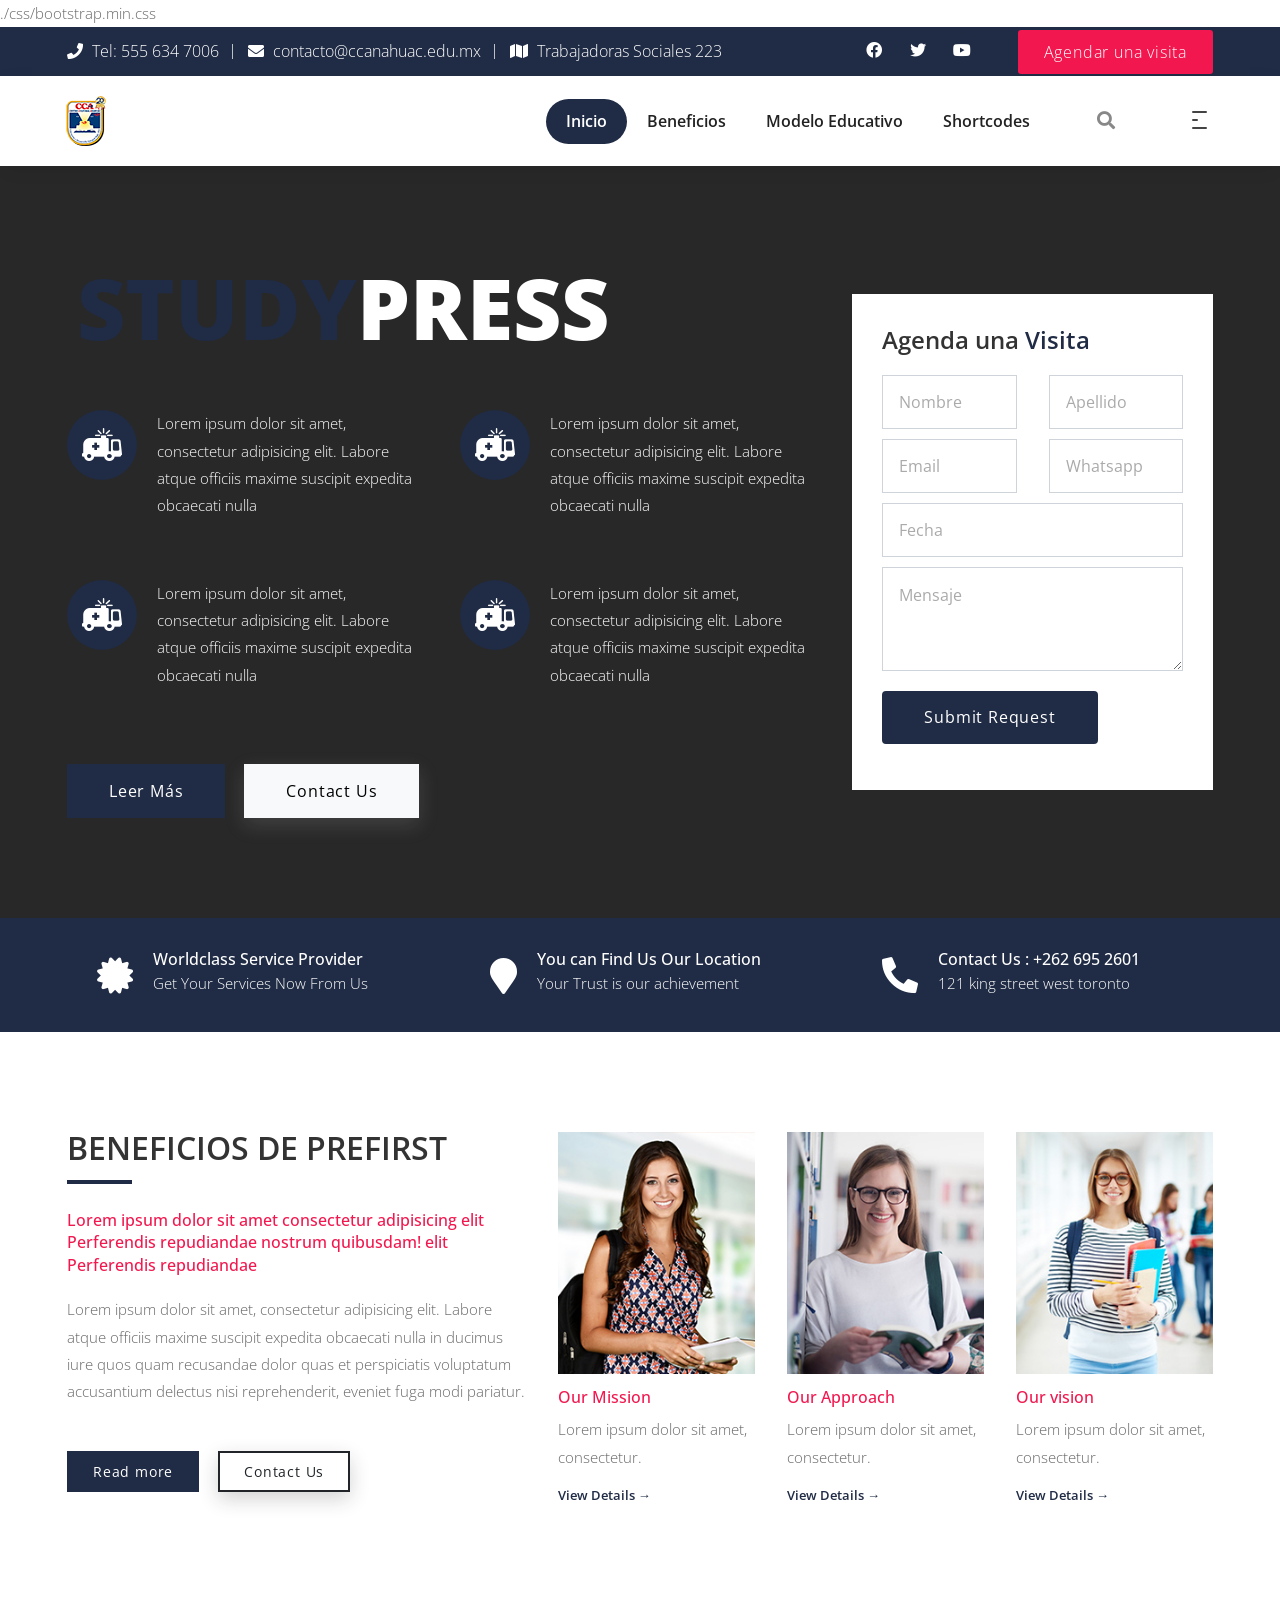
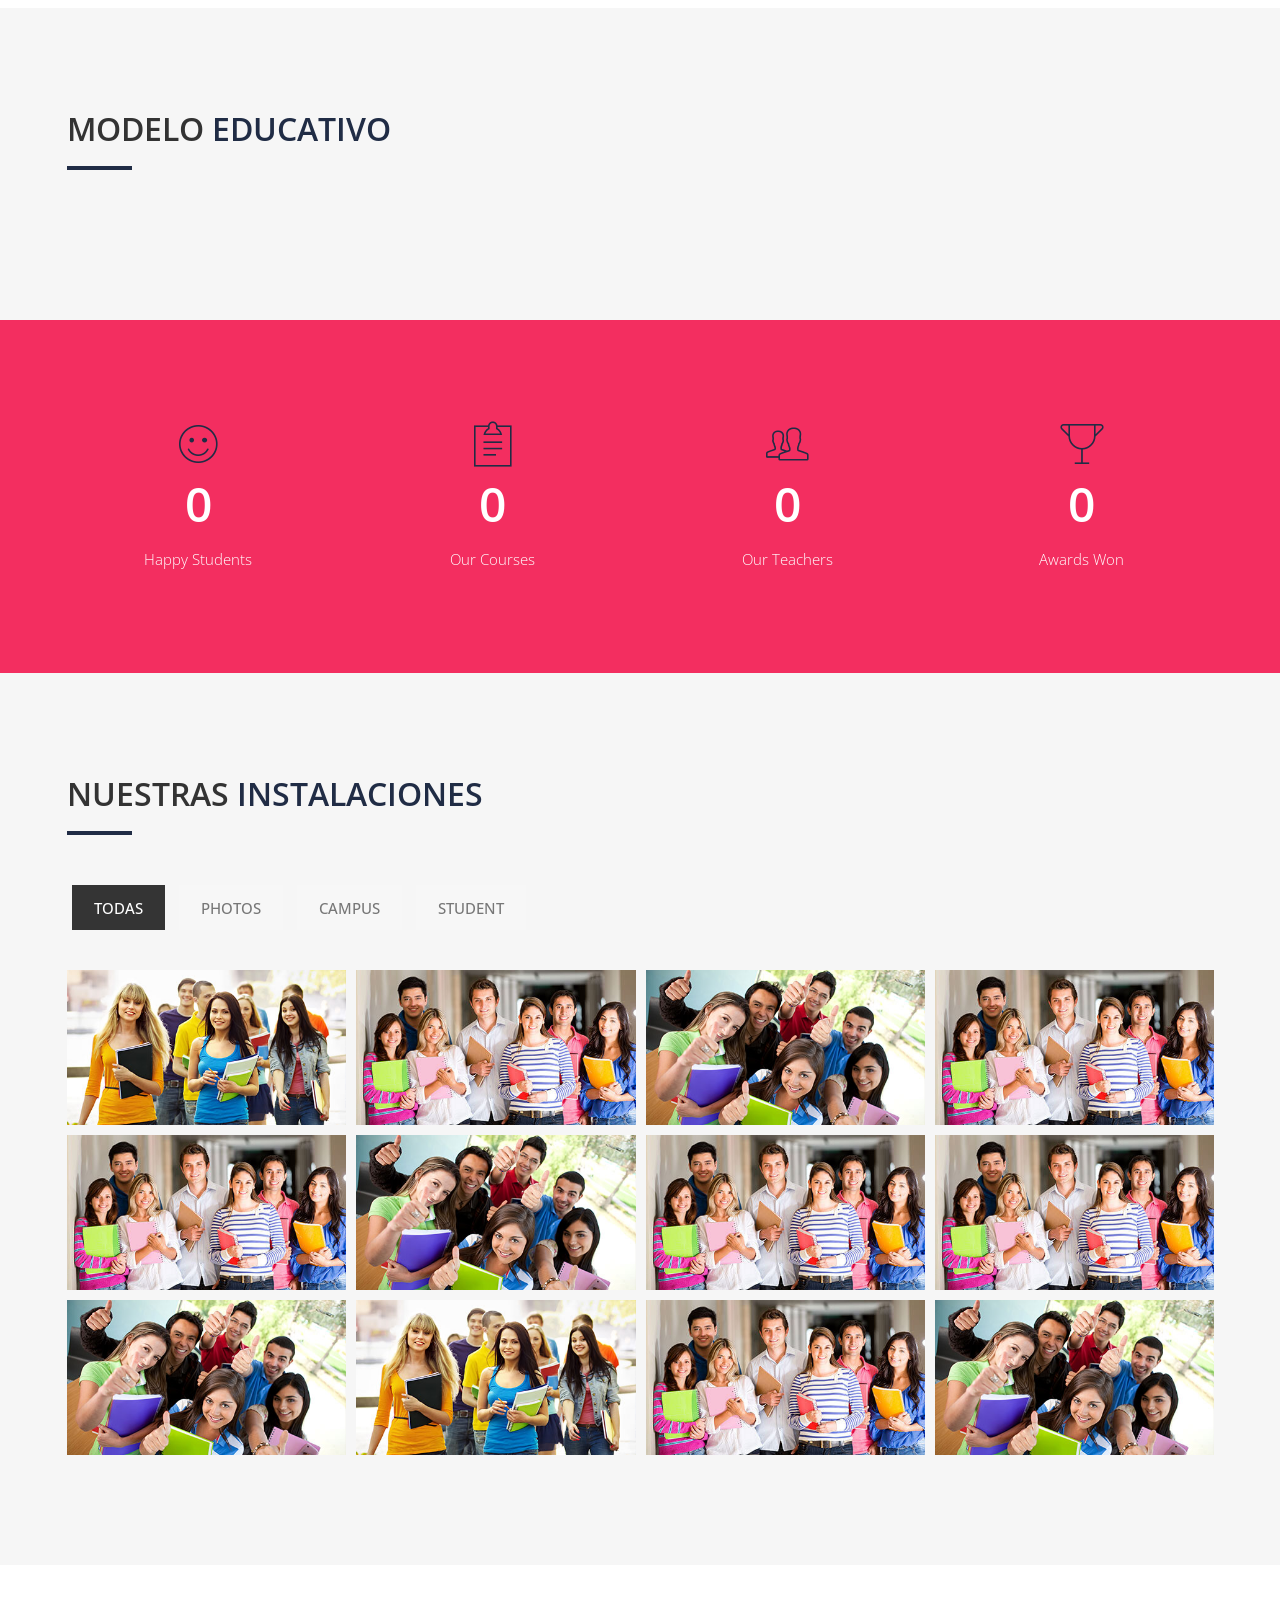
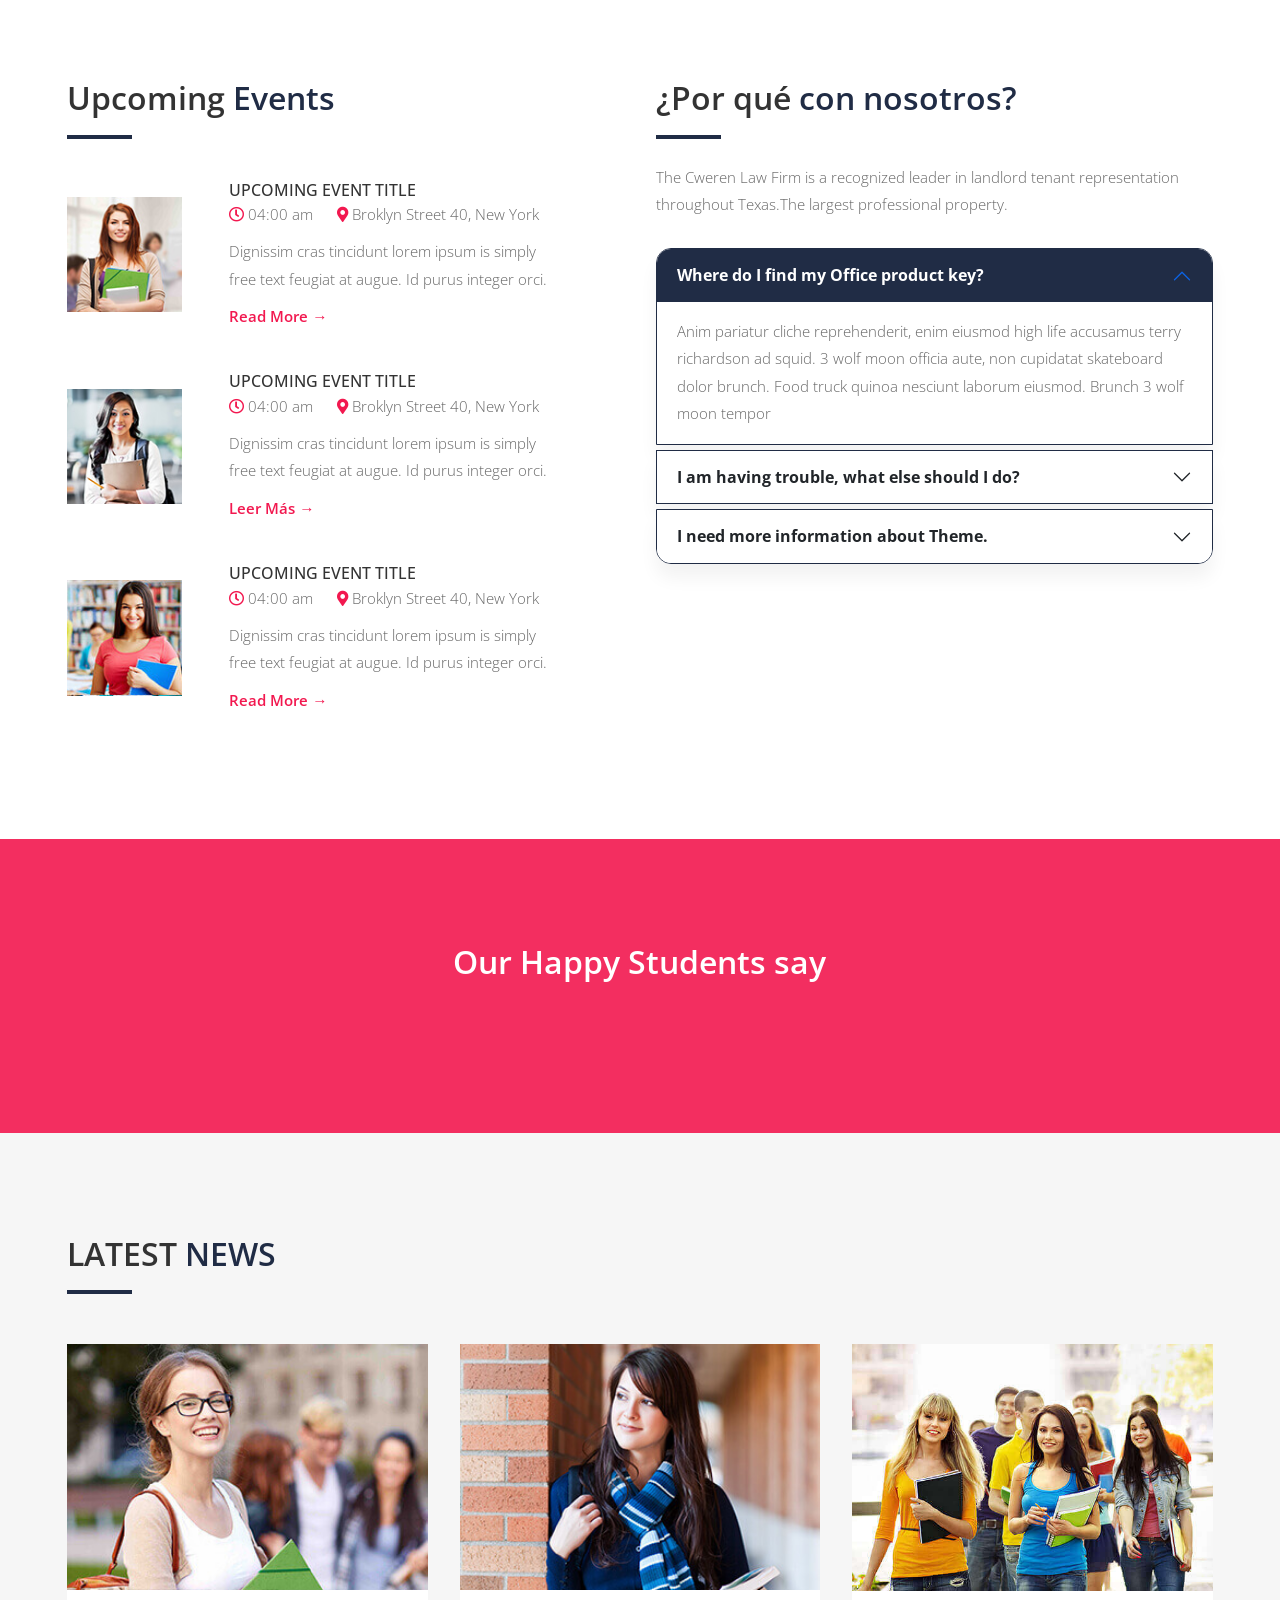
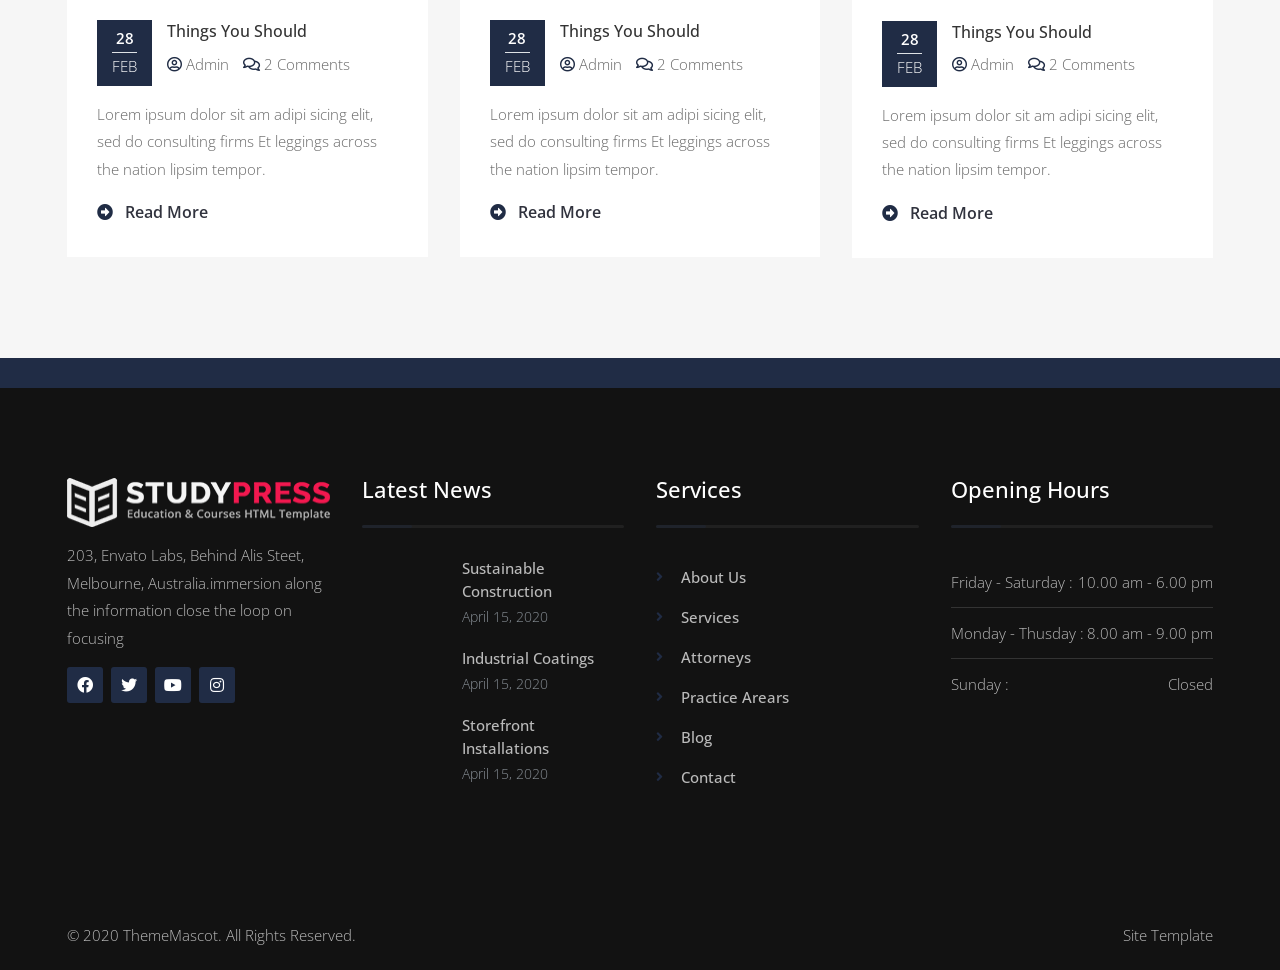
==== commit 5c07562e: "cambio de preload" ====
--- a/prefirst/index.html
+++ b/prefirst/index.html
@@ -20,7 +20,7 @@
     <link href="./images/apple-touch-icon-144x144.png" rel="apple-touch-icon" sizes="144x144">
 
     <!-- Stylesheet -->
-    <link href="./css/bootstrap.min.css" rel="stylesheet" type="text/css">
+    <link href="./css/bootstrap.min.css" rel="stylesheet" type="text/css">./css/bootstrap.min.css
     <link href="./css/animate.min.css" rel="stylesheet" type="text/css">
     <link href="./css/javascript-plugins-bundle.css" rel="stylesheet" />
 
@@ -58,14 +58,14 @@
 
 <body class="tm-container-1340px has-side-panel side-panel-right">
     <!-- preloader -->
-    <div id="preloader">
+    <!--<div id="preloader">
         <div id="spinner">
             <div class="preloader-dot-loading">
                 <div class="cssload-loading"><i></i><i></i><i></i><i></i></div>
             </div>
         </div>
         <div id="disable-preloader" class="btn btn-default btn-sm bg-white-f5">Disable Preloader</div>
-    </div>
+    </div>-->
     <div class="side-panel-body-overlay"></div>
     <div id="side-panel-container" class="dark" data-tm-bg-img="./images/side-push-bg.jpg">
         <div class="side-panel-wrap">
@@ -674,7 +674,7 @@
                                                         <div class="tm-gallery-inner">
                                                             <div class="thumb">
                                                                 <a href="#">
-                                                                    <img width="672" height="448" src="images/gallery/1.jpg" class="" alt="" />
+                                                                    <img width="672" height="448" src="./images/gallery/1.jpg" class="" alt="" />
                                                                 </a>
                                                             </div>
                                                             <div class="tm-gallery-content-wrapper">
@@ -844,7 +844,7 @@
                                                         <div class="tm-gallery-inner">
                                                             <div class="thumb">
                                                                 <a href="#">
-                                                                    <img width="672" height="448" src="images/gallery/3.jpg" class="" alt="" />
+                                                                    <img width="672" height="448" src="./images/gallery/3.jpg" class="" alt="" />
                                                                 </a>
                                                             </div>
                                                             <div class="tm-gallery-content-wrapper">
@@ -886,7 +886,7 @@
                                                                     <div class="tm-gallery-content-inner">
                                                                         <div class="icons-holder-inner">
                                                                             <div class="styled-icons icon-dark icon-circled icon-theme-colored1">
-                                                                                <a class="lightgallery-trigger styled-icons-item" data-exthumbimage="images/gallery/2.jpg" data-src="images/gallery/2.jpg" title="Gallery 2" href="images/gallery/2.jpg"><i
+                                                                                <a class="lightgallery-trigger styled-icons-item" data-exthumbimage="./images/gallery/2.jpg" data-src="./images/gallery/2.jpg" title="Gallery 2" href="./images/gallery/2.jpg"><i
                                                                                         class="fa fa-plus"></i></a>
                                                                                 <a class="styled-icons-item" title="Gallery 2" href="#"><i
                                                                                         class="fa fa-link"></i></a>
@@ -912,7 +912,7 @@
                                                         <div class="tm-gallery-inner">
                                                             <div class="thumb">
                                                                 <a href="#">
-                                                                    <img width="672" height="448" src="images/gallery/2.jpg" class="" alt="" />
+                                                                    <img width="672" height="448" src="./images/gallery/2.jpg" class="" alt="" />
                                                                 </a>
                                                             </div>
                                                             <div class="tm-gallery-content-wrapper">
@@ -920,7 +920,7 @@
                                                                     <div class="tm-gallery-content-inner">
                                                                         <div class="icons-holder-inner">
                                                                             <div class="styled-icons icon-dark icon-circled icon-theme-colored1">
-                                                                                <a class="lightgallery-trigger styled-icons-item" data-exthumbimage="images/gallery/2.jpg" data-src="images/gallery/2.jpg" title="Gallery 2" href="images/gallery/2.jpg"><i
+                                                                                <a class="lightgallery-trigger styled-icons-item" data-exthumbimage="./images/gallery/2.jpg" data-src="./images/gallery/2.jpg" title="Gallery 2" href="./images/gallery/2.jpg"><i
                                                                                         class="fa fa-plus"></i></a>
                                                                                 <a class="styled-icons-item" title="Gallery 2" href="#"><i
                                                                                         class="fa fa-link"></i></a>
@@ -946,7 +946,7 @@
                                                         <div class="tm-gallery-inner">
                                                             <div class="thumb">
                                                                 <a href="#">
-                                                                    <img width="672" height="448" src="images/gallery/3.jpg" class="" alt="" />
+                                                                    <img width="672" height="448" src="./images/gallery/3.jpg" class="" alt="" />
                                                                 </a>
                                                             </div>
                                                             <div class="tm-gallery-content-wrapper">
@@ -954,7 +954,7 @@
                                                                     <div class="tm-gallery-content-inner">
                                                                         <div class="icons-holder-inner">
                                                                             <div class="styled-icons icon-dark icon-circled icon-theme-colored1">
-                                                                                <a class="lightgallery-trigger styled-icons-item" data-exthumbimage="images/gallery/3.jpg" data-src="images/gallery/3.jpg" title="Gallery 3" href="images/gallery/3.jpg"><i
+                                                                                <a class="lightgallery-trigger styled-icons-item" data-exthumbimage="./images/gallery/3.jpg" data-src="./images/gallery/3.jpg" title="Gallery 3" href="./images/gallery/3.jpg"><i
                                                                                         class="fa fa-plus"></i></a>
                                                                                 <a class="styled-icons-item" title="Gallery 3" href="#"><i
                                                                                         class="fa fa-link"></i></a>
@@ -980,7 +980,7 @@
                                                         <div class="tm-gallery-inner">
                                                             <div class="thumb">
                                                                 <a href="#">
-                                                                    <img width="672" height="448" src="images/gallery/1.jpg" class="" alt="" />
+                                                                    <img width="672" height="448" src="./images/gallery/1.jpg" class="" alt="" />
                                                                 </a>
                                                             </div>
                                                             <div class="tm-gallery-content-wrapper">
@@ -988,7 +988,7 @@
                                                                     <div class="tm-gallery-content-inner">
                                                                         <div class="icons-holder-inner">
                                                                             <div class="styled-icons icon-dark icon-circled icon-theme-colored1">
-                                                                                <a class="lightgallery-trigger styled-icons-item" data-exthumbimage="images/gallery/1.jpg" data-src="images/gallery/1.jpg" title="Gallery 1" href="images/gallery/1.jpg"><i
+                                                                                <a class="lightgallery-trigger styled-icons-item" data-exthumbimage="./images/gallery/1.jpg" data-src="./images/gallery/1.jpg" title="Gallery 1" href="./images/gallery/1.jpg"><i
                                                                                         class="fa fa-plus"></i></a>
                                                                                 <a class="styled-icons-item" title="Gallery 1" href="#"><i
                                                                                         class="fa fa-link"></i></a>
@@ -1014,7 +1014,7 @@
                                                         <div class="tm-gallery-inner">
                                                             <div class="thumb">
                                                                 <a href="#">
-                                                                    <img width="672" height="448" src="images/gallery/2.jpg" class="" alt="" />
+                                                                    <img width="672" height="448" src="./images/gallery/2.jpg" class="" alt="" />
                                                                 </a>
                                                             </div>
                                                             <div class="tm-gallery-content-wrapper">
@@ -1022,7 +1022,7 @@
                                                                     <div class="tm-gallery-content-inner">
                                                                         <div class="icons-holder-inner">
                                                                             <div class="styled-icons icon-dark icon-circled icon-theme-colored1">
-                                                                                <a class="lightgallery-trigger styled-icons-item" data-exthumbimage="images/gallery/2.jpg" data-src="images/gallery/2.jpg" title="Gallery 2" href="images/gallery/2.jpg"><i
+                                                                                <a class="lightgallery-trigger styled-icons-item" data-exthumbimage="./images/gallery/2.jpg" data-src="./images/gallery/2.jpg" title="Gallery 2" href="./images/gallery/2.jpg"><i
                                                                                         class="fa fa-plus"></i></a>
                                                                                 <a class="styled-icons-item" title="Gallery 2" href="#"><i
                                                                                         class="fa fa-link"></i></a>
@@ -1048,7 +1048,7 @@
                                                         <div class="tm-gallery-inner">
                                                             <div class="thumb">
                                                                 <a href="#">
-                                                                    <img width="672" height="448" src="images/gallery/3.jpg" class="" alt="" />
+                                                                    <img width="672" height="448" src="./images/gallery/3.jpg" class="" alt="" />
                                                                 </a>
                                                             </div>
                                                             <div class="tm-gallery-content-wrapper">
@@ -1096,7 +1096,7 @@
                                     <div class="row align-items-center">
                                         <div class="col-sm-3 pr-0 pr-sm-15">
                                             <div class="thumb">
-                                                <img class="w-100" src="images/event/1.jpg" alt="...">
+                                                <img class="w-100" src="./images/event/1.jpg" alt="...">
                                             </div>
                                         </div>
                                         <div class="col-sm-8">
@@ -1117,7 +1117,7 @@
                                     <div class="row align-items-center">
                                         <div class="col-sm-3 pr-0 pr-sm-15">
                                             <div class="thumb">
-                                                <img class="w-100" src="images/event/2.jpg" alt="...">
+                                                <img class="w-100" src="./images/event/2.jpg" alt="...">
                                             </div>
                                         </div>
                                         <div class="col-sm-8">
@@ -1138,7 +1138,7 @@
                                     <div class="row align-items-center">
                                         <div class="col-sm-3 pr-0 pr-sm-15">
                                             <div class="thumb">
-                                                <img class="w-100" src="images/event/3.jpg" alt="...">
+                                                <img class="w-100" src="./images/event/3.jpg" alt="...">
                                             </div>
                                         </div>
                                         <div class="col-sm-8">
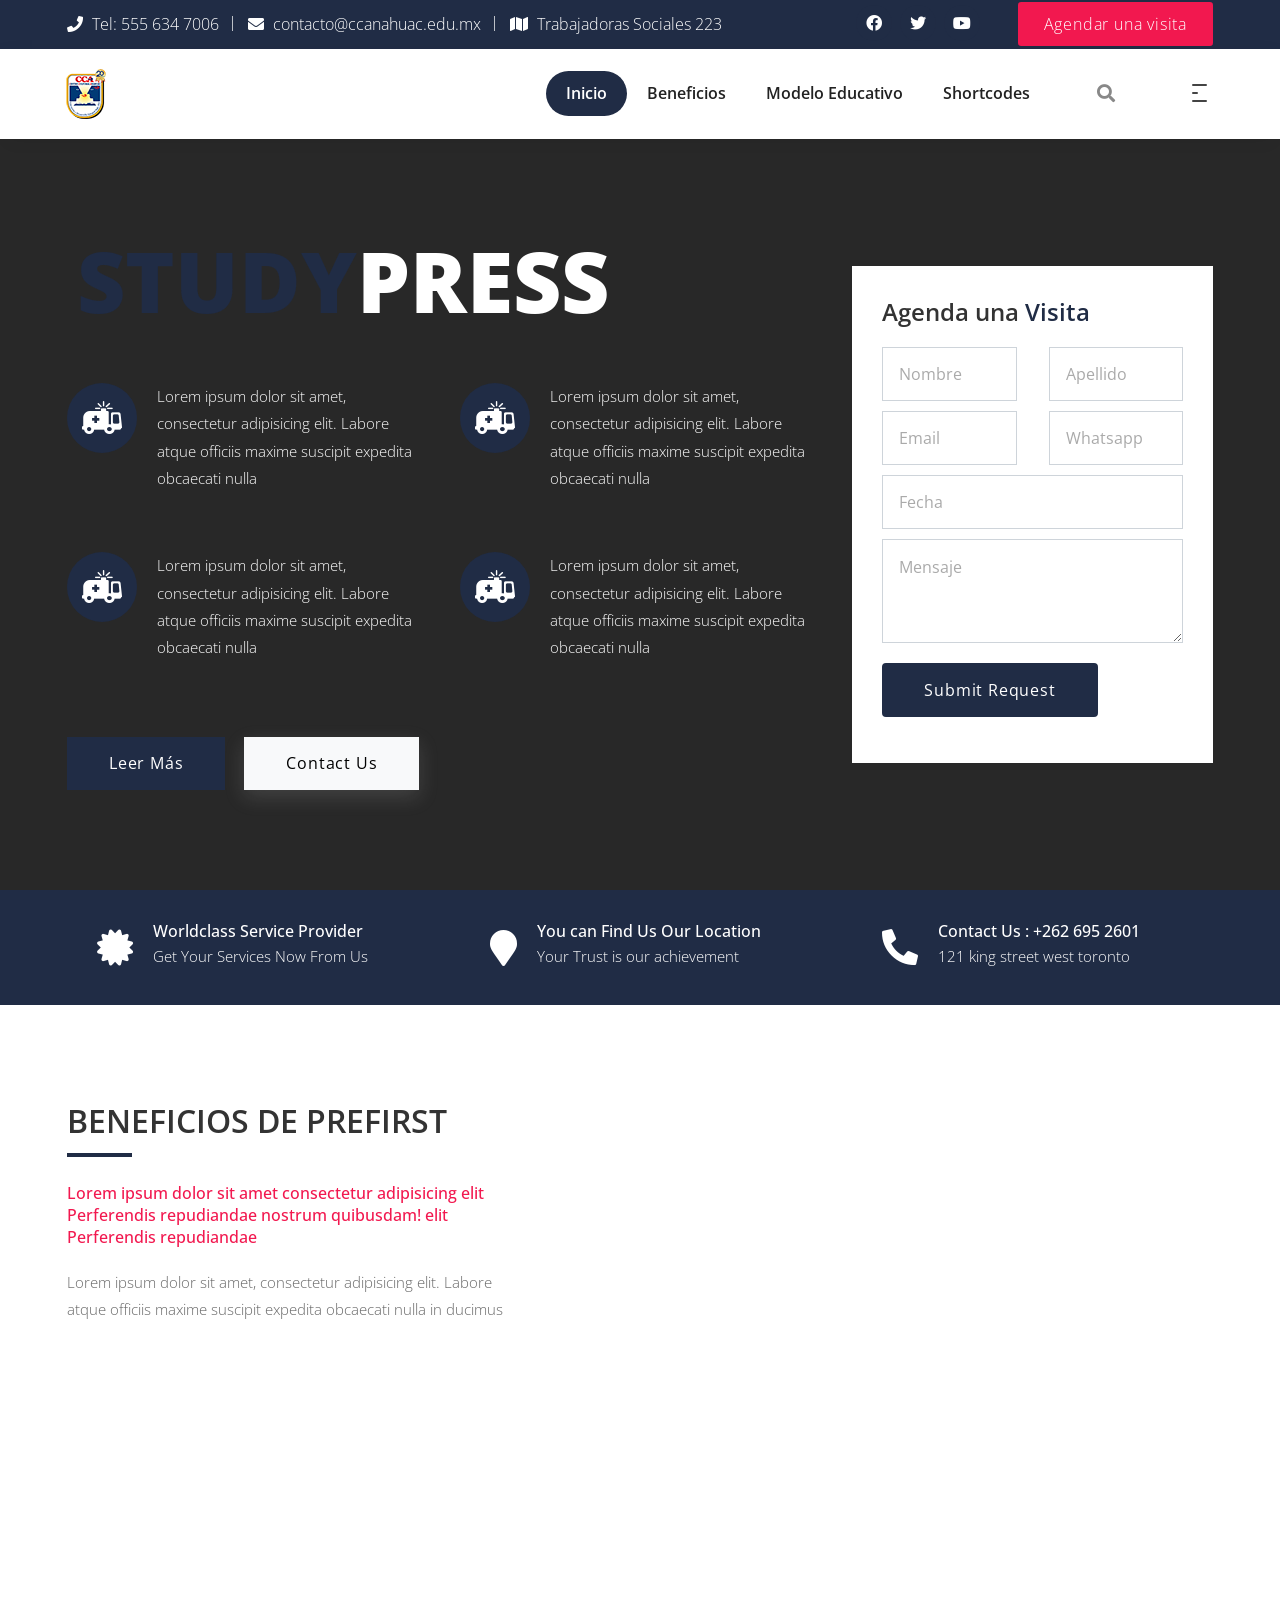
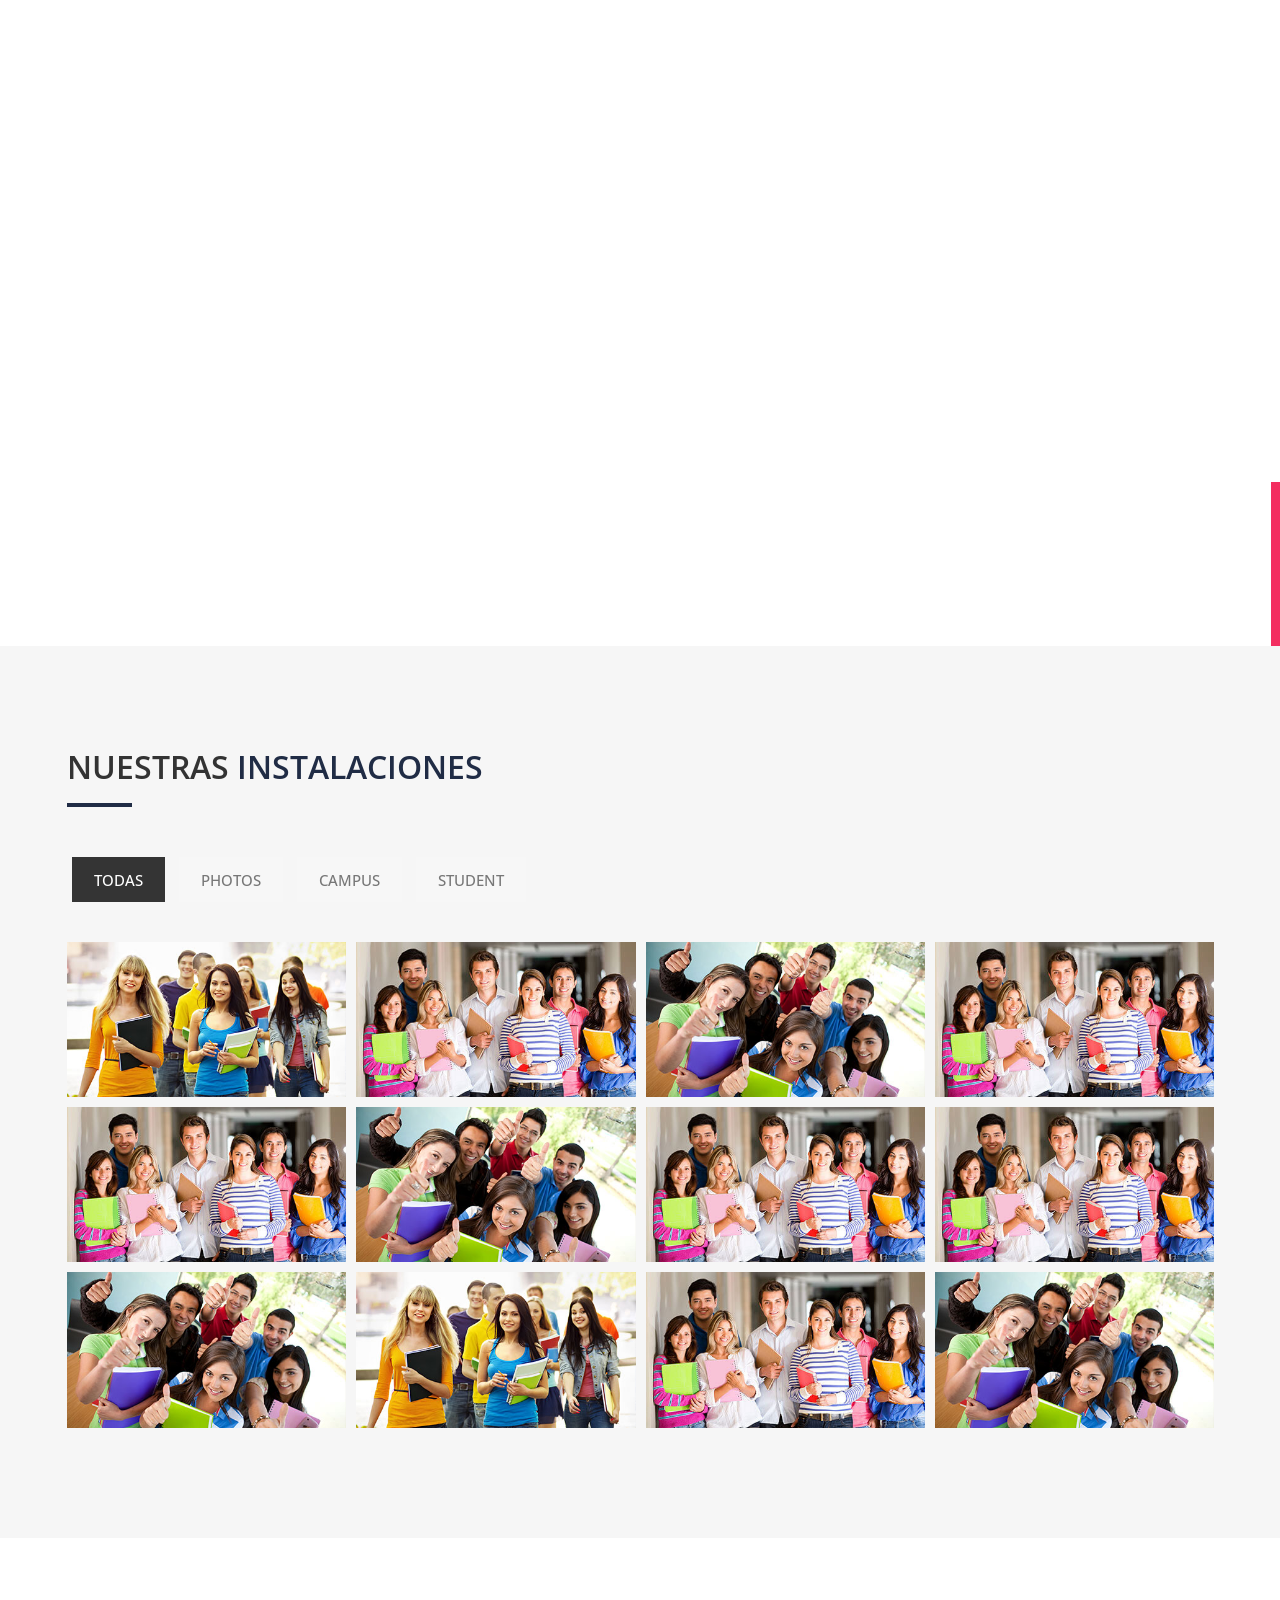
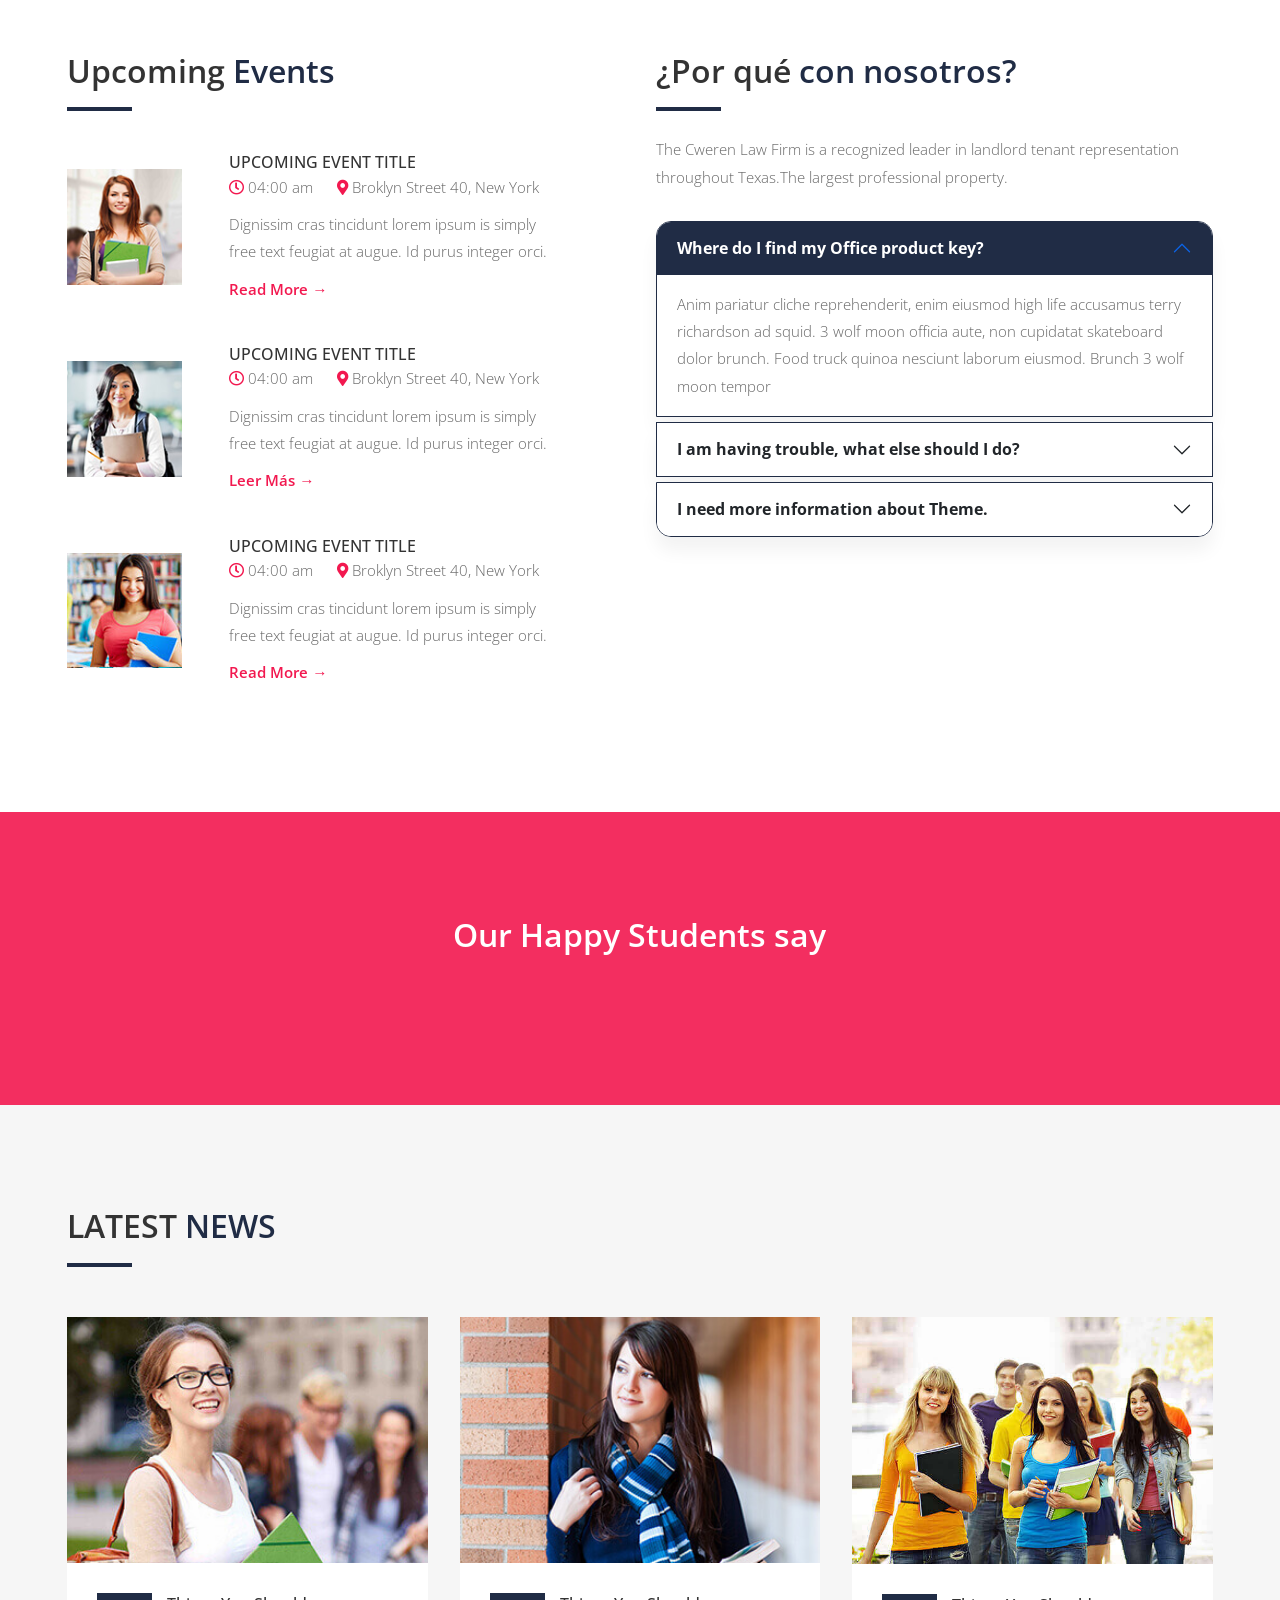
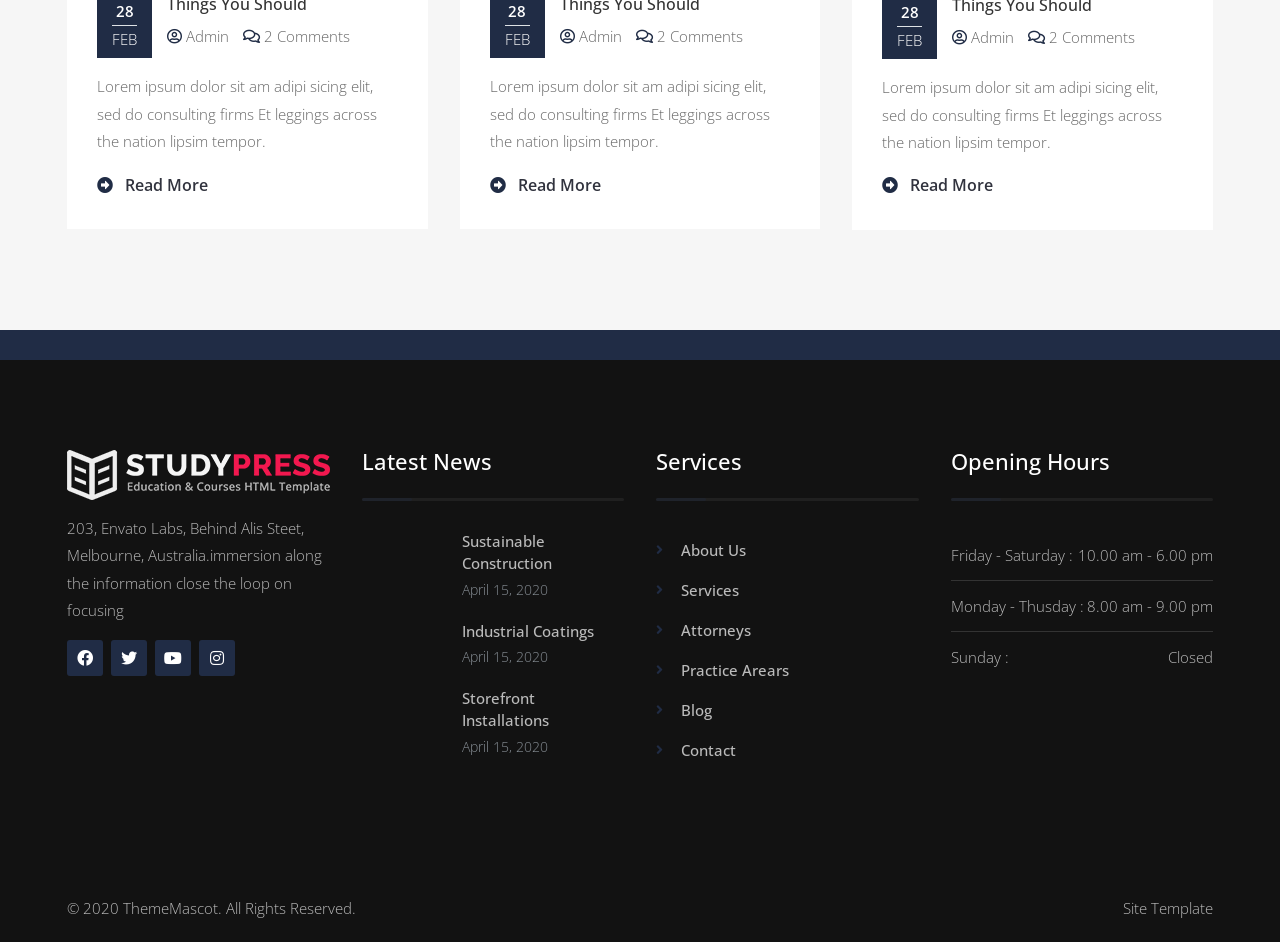
==== commit 9c9d871e: "actualizacion correo" ====
--- a/prefirst/index.html
+++ b/prefirst/index.html
@@ -13,37 +13,37 @@
     <title>Centro Cultural Anáhuac | Education & Courses HTML Template</title>
 
     <!-- Favicon and Touch Icons -->
-    <link href="./images/favicon.png" rel="shortcut icon" type="image/png">
-    <link href="./images/apple-touch-icon.png" rel="apple-touch-icon">
-    <link href="./images/apple-touch-icon-72x72.png" rel="apple-touch-icon" sizes="72x72">
-    <link href="./images/apple-touch-icon-114x114.png" rel="apple-touch-icon" sizes="114x114">
-    <link href="./images/apple-touch-icon-144x144.png" rel="apple-touch-icon" sizes="144x144">
+    <link href="images/favicon.png" rel="shortcut icon" type="image/png">
+    <link href="images/apple-touch-icon.png" rel="apple-touch-icon">
+    <link href="images/apple-touch-icon-72x72.png" rel="apple-touch-icon" sizes="72x72">
+    <link href="images/apple-touch-icon-114x114.png" rel="apple-touch-icon" sizes="114x114">
+    <link href="images/apple-touch-icon-144x144.png" rel="apple-touch-icon" sizes="144x144">
 
     <!-- Stylesheet -->
-    <link href="./css/bootstrap.min.css" rel="stylesheet" type="text/css">./css/bootstrap.min.css
-    <link href="./css/animate.min.css" rel="stylesheet" type="text/css">
-    <link href="./css/javascript-plugins-bundle.css" rel="stylesheet" />
+    <link href="css/bootstrap.min.css" rel="stylesheet" type="text/css">
+    <link href="css/animate.min.css" rel="stylesheet" type="text/css">
+    <link href="css/javascript-plugins-bundle.css" rel="stylesheet" />
 
     <!-- CSS | menuzord megamenu skins -->
-    <link href="./js/menuzord/css/menuzord.css" rel="stylesheet" />
+    <link href="js/menuzord/css/menuzord.css" rel="stylesheet" />
 
     <!-- CSS | Main style file -->
-    <link href="./css/style-main.css" rel="stylesheet" type="text/css">
-    <link id="menuzord-menu-skins" href="./css/menuzord-skins/menuzord-rounded-boxed.css" rel="stylesheet" />
+    <link href="css/style-main.css" rel="stylesheet" type="text/css">
+    <link id="menuzord-menu-skins" href="css/menuzord-skins/menuzord-rounded-boxed.css" rel="stylesheet" />
 
     <!-- CSS | Responsive media queries -->
-    <link href="./css/responsive.css" rel="stylesheet" type="text/css">
+    <link href="css/responsive.css" rel="stylesheet" type="text/css">
     <!-- CSS | Style css. This is the file where you can place your own custom css code. Just uncomment it and use it. -->
 
     <!-- CSS | Theme Color -->
-    <link href="./css/colors/theme-skin-color-set1.css" rel="stylesheet" type="text/css">
+    <link href="css/colors/theme-skin-color-set1.css" rel="stylesheet" type="text/css">
 
     <!-- external javascripts -->
-    <script src="./js/jquery.js"></script>
-    <script src="./js/popper.min.js"></script>
-    <script src="./js/bootstrap.min.js"></script>
-    <script src="./js/javascript-plugins-bundle.js"></script>
-    <script src="./js/menuzord/js/menuzord.js"></script>
+    <script src="js/jquery.js"></script>
+    <script src="js/popper.min.js"></script>
+    <script src="js/bootstrap.min.js"></script>
+    <script src="js/javascript-plugins-bundle.js"></script>
+    <script src="js/menuzord/js/menuzord.js"></script>
 
     <!-- <link href="css/style.css" rel="stylesheet" type="text/css"> -->
 
@@ -67,11 +67,11 @@
         <div id="disable-preloader" class="btn btn-default btn-sm bg-white-f5">Disable Preloader</div>
     </div>-->
     <div class="side-panel-body-overlay"></div>
-    <div id="side-panel-container" class="dark" data-tm-bg-img="./images/side-push-bg.jpg">
+    <div id="side-panel-container" class="dark" data-tm-bg-img="images/side-push-bg.jpg">
         <div class="side-panel-wrap">
             <div id="side-panel-trigger-close" class="side-panel-trigger"><a href="#"><i
                         class="fa fa-times side-panel-trigger-icon"></i></a></div>
-            <img class="logo mb-50" src="./images/logo-wide.png" alt="Logo">
+            <img class="logo mb-50" src="images/logo-wide.png" alt="Logo">
             <p>Our motive is to help the poor, helpless and orphan children all over the world.</p>
             <div class="widget">
                 <h4 class="widget-title widget-title-line-bottom line-bottom-theme-colored1">Latest News</h4>
@@ -150,7 +150,7 @@
                                 </ul>
                             </div>
                             <div class="element pt-0 pt-lg-10 pb-0">
-                                <a href="./ajax-load/form-appointment.html" class="btn btn-theme-colored2 btn-sm ajaxload-popup">Agendar
+                                <a href="ajax-load/form-appointment.html" class="btn btn-theme-colored2 btn-sm ajaxload-popup">Agendar
                                     una visita</a>
                             </div>
                         </div>
@@ -164,8 +164,8 @@
                             <div class="row header-nav-col-row">
                                 <div class="col-sm-auto align-self-center">
                                     <a class="menuzord-brand site-brand" href="index-mp-layout1.html">
-                                        <img class="logo-default logo-1x" src="./images/LOGO-CCA.png" alt="Logo">
-                                        <img class="logo-default logo-2x retina" src="./images/LOGO-CCA-retina.png" alt="Logo">
+                                        <img class="logo-default logo-1x" src="images/LOGO-CCA.png" alt="Logo">
+                                        <img class="logo-default logo-2x retina" src="images/LOGO-CCA-retina.png" alt="Logo">
                                     </a>
                                 </div>
                                 <div class="col-sm-auto ms-auto pr-0 align-self-center">
@@ -228,7 +228,7 @@
         <div class="main-content-area">
 
             <!-- Section: Home -->
-            <section class="layer-overlay overlay-dark-9" data-tm-bg-img="./images/bg/bg1.jpg">
+            <section class="layer-overlay overlay-dark-9" data-tm-bg-img="images/bg/bg1.jpg">
                 <div class="container">
                     <div class="section-content">
                         <div class="row align-items-center">
@@ -432,7 +432,7 @@
                                 <div class="row mt-md-60">
                                     <div class="col-sm-12 col-md-6 col-lg-4 col-xl-4 ">
                                         <div class="mt-sm-60">
-                                            <img src="./images/about/a1.jpg" class="w-100" alt="">
+                                            <img src="images/about/a1.jpg" class="w-100" alt="">
                                         </div>
                                         <h5 class="text-theme-colored2">Our Mission</h5>
                                         <p class="mb-10">Lorem ipsum dolor sit amet, consectetur.</p>
@@ -440,7 +440,7 @@
                                     </div>
                                     <div class="col-sm-12 col-md-6 col-lg-4 col-xl-4 ">
                                         <div class="mt-sm-40">
-                                            <img src="./images/about/a2.jpg" class="w-100" alt="">
+                                            <img src="images/about/a2.jpg" class="w-100" alt="">
                                         </div>
                                         <h5 class="text-theme-colored2">Our Approach</h5>
                                         <p class="mb-10">Lorem ipsum dolor sit amet, consectetur.</p>
@@ -448,7 +448,7 @@
                                     </div>
                                     <div class="col-sm-12 col-md-6 col-lg-4 col-xl-4 ">
                                         <div class="mt-sm-40">
-                                            <img src="./images/about/a3.jpg" class="w-100" alt="">
+                                            <img src="images/about/a3.jpg" class="w-100" alt="">
                                         </div>
                                         <h5 class="text-theme-colored2">Our vision</h5>
                                         <p class="mb-10">Lorem ipsum dolor sit amet, consectetur.</p>
@@ -486,7 +486,7 @@
                                 <div class="owl-carousel tm-owl-carousel-4col" data-dots="true">
                                     <div class="campaign bg-white mb-30">
                                         <div class="thumb">
-                                            <img src="./images/project/12.jpg" alt="" class="img-fullwidth">
+                                            <img src="images/project/12.jpg" alt="" class="img-fullwidth">
                                             <div class="campaign-overlay"></div>
                                         </div>
                                         <div class="campaign-details clearfix p-15 pt-10 pb-10">
@@ -506,7 +506,7 @@
                                     </div>
                                     <div class="campaign bg-white mb-30">
                                         <div class="thumb">
-                                            <img src="./images/project/13.jpg" alt="" class="img-fullwidth">
+                                            <img src="images/project/13.jpg" alt="" class="img-fullwidth">
                                             <div class="campaign-overlay"></div>
                                         </div>
                                         <div class="campaign-details clearfix p-15 pt-10 pb-10">
@@ -526,7 +526,7 @@
                                     </div>
                                     <div class="campaign bg-white mb-30">
                                         <div class="thumb">
-                                            <img src="./images/project/14.jpg" alt="" class="img-fullwidth">
+                                            <img src="images/project/14.jpg" alt="" class="img-fullwidth">
                                             <div class="campaign-overlay"></div>
                                         </div>
                                         <div class="campaign-details clearfix p-15 pt-10 pb-10">
@@ -546,7 +546,7 @@
                                     </div>
                                     <div class="campaign bg-white mb-30">
                                         <div class="thumb">
-                                            <img src="./images/project/15.jpg" alt="" class="img-fullwidth">
+                                            <img src="images/project/15.jpg" alt="" class="img-fullwidth">
                                             <div class="campaign-overlay"></div>
                                         </div>
                                         <div class="campaign-details clearfix p-15 pt-10 pb-10">
@@ -566,7 +566,7 @@
                                     </div>
                                     <div class="campaign bg-white mb-30">
                                         <div class="thumb">
-                                            <img src="./images/project/16.jpg" alt="" class="img-fullwidth">
+                                            <img src="images/project/16.jpg" alt="" class="img-fullwidth">
                                             <div class="campaign-overlay"></div>
                                         </div>
                                         <div class="campaign-details clearfix p-15 pt-10 pb-10">
@@ -674,7 +674,7 @@
                                                         <div class="tm-gallery-inner">
                                                             <div class="thumb">
                                                                 <a href="#">
-                                                                    <img width="672" height="448" src="./images/gallery/1.jpg" class="" alt="" />
+                                                                    <img width="672" height="448" src="images/gallery/1.jpg" class="" alt="" />
                                                                 </a>
                                                             </div>
                                                             <div class="tm-gallery-content-wrapper">
@@ -844,7 +844,7 @@
                                                         <div class="tm-gallery-inner">
                                                             <div class="thumb">
                                                                 <a href="#">
-                                                                    <img width="672" height="448" src="./images/gallery/3.jpg" class="" alt="" />
+                                                                    <img width="672" height="448" src="images/gallery/3.jpg" class="" alt="" />
                                                                 </a>
                                                             </div>
                                                             <div class="tm-gallery-content-wrapper">
@@ -886,7 +886,7 @@
                                                                     <div class="tm-gallery-content-inner">
                                                                         <div class="icons-holder-inner">
                                                                             <div class="styled-icons icon-dark icon-circled icon-theme-colored1">
-                                                                                <a class="lightgallery-trigger styled-icons-item" data-exthumbimage="./images/gallery/2.jpg" data-src="./images/gallery/2.jpg" title="Gallery 2" href="./images/gallery/2.jpg"><i
+                                                                                <a class="lightgallery-trigger styled-icons-item" data-exthumbimage="images/gallery/2.jpg" data-src="./images/gallery/2.jpg" title="Gallery 2" href="./images/gallery/2.jpg"><i
                                                                                         class="fa fa-plus"></i></a>
                                                                                 <a class="styled-icons-item" title="Gallery 2" href="#"><i
                                                                                         class="fa fa-link"></i></a>
@@ -912,7 +912,7 @@
                                                         <div class="tm-gallery-inner">
                                                             <div class="thumb">
                                                                 <a href="#">
-                                                                    <img width="672" height="448" src="./images/gallery/2.jpg" class="" alt="" />
+                                                                    <img width="672" height="448" src="images/gallery/2.jpg" class="" alt="" />
                                                                 </a>
                                                             </div>
                                                             <div class="tm-gallery-content-wrapper">
@@ -920,7 +920,7 @@
                                                                     <div class="tm-gallery-content-inner">
                                                                         <div class="icons-holder-inner">
                                                                             <div class="styled-icons icon-dark icon-circled icon-theme-colored1">
-                                                                                <a class="lightgallery-trigger styled-icons-item" data-exthumbimage="./images/gallery/2.jpg" data-src="./images/gallery/2.jpg" title="Gallery 2" href="./images/gallery/2.jpg"><i
+                                                                                <a class="lightgallery-trigger styled-icons-item" data-exthumbimage="images/gallery/2.jpg" data-src="./images/gallery/2.jpg" title="Gallery 2" href="./images/gallery/2.jpg"><i
                                                                                         class="fa fa-plus"></i></a>
                                                                                 <a class="styled-icons-item" title="Gallery 2" href="#"><i
                                                                                         class="fa fa-link"></i></a>
@@ -946,7 +946,7 @@
                                                         <div class="tm-gallery-inner">
                                                             <div class="thumb">
                                                                 <a href="#">
-                                                                    <img width="672" height="448" src="./images/gallery/3.jpg" class="" alt="" />
+                                                                    <img width="672" height="448" src="images/gallery/3.jpg" class="" alt="" />
                                                                 </a>
                                                             </div>
                                                             <div class="tm-gallery-content-wrapper">
@@ -980,7 +980,7 @@
                                                         <div class="tm-gallery-inner">
                                                             <div class="thumb">
                                                                 <a href="#">
-                                                                    <img width="672" height="448" src="./images/gallery/1.jpg" class="" alt="" />
+                                                                    <img width="672" height="448" src="images/gallery/1.jpg" class="" alt="" />
                                                                 </a>
                                                             </div>
                                                             <div class="tm-gallery-content-wrapper">
@@ -1014,7 +1014,7 @@
                                                         <div class="tm-gallery-inner">
                                                             <div class="thumb">
                                                                 <a href="#">
-                                                                    <img width="672" height="448" src="./images/gallery/2.jpg" class="" alt="" />
+                                                                    <img width="672" height="448" src="images/gallery/2.jpg" class="" alt="" />
                                                                 </a>
                                                             </div>
                                                             <div class="tm-gallery-content-wrapper">
@@ -1022,7 +1022,7 @@
                                                                     <div class="tm-gallery-content-inner">
                                                                         <div class="icons-holder-inner">
                                                                             <div class="styled-icons icon-dark icon-circled icon-theme-colored1">
-                                                                                <a class="lightgallery-trigger styled-icons-item" data-exthumbimage="./images/gallery/2.jpg" data-src="./images/gallery/2.jpg" title="Gallery 2" href="./images/gallery/2.jpg"><i
+                                                                                <a class="lightgallery-trigger styled-icons-item" data-exthumbimage="images/gallery/2.jpg" data-src="./images/gallery/2.jpg" title="Gallery 2" href="./images/gallery/2.jpg"><i
                                                                                         class="fa fa-plus"></i></a>
                                                                                 <a class="styled-icons-item" title="Gallery 2" href="#"><i
                                                                                         class="fa fa-link"></i></a>
@@ -1048,7 +1048,7 @@
                                                         <div class="tm-gallery-inner">
                                                             <div class="thumb">
                                                                 <a href="#">
-                                                                    <img width="672" height="448" src="./images/gallery/3.jpg" class="" alt="" />
+                                                                    <img width="672" height="448" src="images/gallery/3.jpg" class="" alt="" />
                                                                 </a>
                                                             </div>
                                                             <div class="tm-gallery-content-wrapper">
@@ -1096,7 +1096,7 @@
                                     <div class="row align-items-center">
                                         <div class="col-sm-3 pr-0 pr-sm-15">
                                             <div class="thumb">
-                                                <img class="w-100" src="./images/event/1.jpg" alt="...">
+                                                <img class="w-100" src="images/event/1.jpg" alt="...">
                                             </div>
                                         </div>
                                         <div class="col-sm-8">
@@ -1117,7 +1117,7 @@
                                     <div class="row align-items-center">
                                         <div class="col-sm-3 pr-0 pr-sm-15">
                                             <div class="thumb">
-                                                <img class="w-100" src="./images/event/2.jpg" alt="...">
+                                                <img class="w-100" src="images/event/2.jpg" alt="...">
                                             </div>
                                         </div>
                                         <div class="col-sm-8">
@@ -1138,7 +1138,7 @@
                                     <div class="row align-items-center">
                                         <div class="col-sm-3 pr-0 pr-sm-15">
                                             <div class="thumb">
-                                                <img class="w-100" src="./images/event/3.jpg" alt="...">
+                                                <img class="w-100" src="images/event/3.jpg" alt="...">
                                             </div>
                                         </div>
                                         <div class="col-sm-8">
@@ -1205,7 +1205,7 @@
             </section>
 
             <!-- Section: Testimonial -->
-            <section class="layer-overlay overlay-theme-colored2-9 bg-no-repeat bg-pos-center-center" data-tm-bg-img="./images/bg/bg2.jpg">
+            <section class="layer-overlay overlay-theme-colored2-9 bg-no-repeat bg-pos-center-center" data-tm-bg-img="images/bg/bg2.jpg">
                 <div class="container pt-90 pb-90">
                     <div class="section-content">
                         <div class="row justify-content-md-center">
@@ -1218,7 +1218,7 @@
                                                 <div class="testimonial-inner">
                                                     <div class="testimonial-text-holder">
                                                         <div class="testimonial-image-holder mb-30">
-                                                            <div class="author-thumb"> <img width="75" height="75" src="./images/testimonials/3.jpg" class="img-thumbnail rounded-circle" alt="" />
+                                                            <div class="author-thumb"> <img width="75" height="75" src="images/testimonials/3.jpg" class="img-thumbnail rounded-circle" alt="" />
                                                             </div>
                                                         </div>
                                                         <div class="text-white author-text"> I feel very happy and be proud to connect with this industry. I presume this is a very productive and professional industry. I wish very good luck & success for this industry</div>
@@ -1241,7 +1241,7 @@
                                                 <div class="testimonial-inner">
                                                     <div class="testimonial-text-holder">
                                                         <div class="testimonial-image-holder mb-30">
-                                                            <div class="author-thumb"> <img width="75" height="75" src="./images/testimonials/1.jpg" class="img-thumbnail rounded-circle" alt="" />
+                                                            <div class="author-thumb"> <img width="75" height="75" src="images/testimonials/1.jpg" class="img-thumbnail rounded-circle" alt="" />
                                                             </div>
                                                         </div>
                                                         <div class="text-white author-text"> I feel very happy and be proud to connect with this industry. I presume this is a very productive and professional industry. I wish very good luck & success for this industry</div>
@@ -1264,7 +1264,7 @@
                                                 <div class="testimonial-inner">
                                                     <div class="testimonial-text-holder">
                                                         <div class="testimonial-image-holder mb-30">
-                                                            <div class="author-thumb"> <img width="75" height="75" src="./images/testimonials/2.jpg" class="img-thumbnail rounded-circle" alt="" />
+                                                            <div class="author-thumb"> <img width="75" height="75" src="images/testimonials/2.jpg" class="img-thumbnail rounded-circle" alt="" />
                                                             </div>
                                                         </div>
                                                         <div class="text-white author-text"> I feel very happy and be proud to connect with this industry. I presume this is a very productive and professional industry. I wish very good luck & success for this industry</div>
@@ -1316,7 +1316,7 @@
                                         <div class="entry-header">
                                             <div class="post-thumb">
                                                 <div class="post-thumb-inner">
-                                                    <div class="thumb"> <img class="w-100" src="./images/blog/1.jpg" alt="Image"></div>
+                                                    <div class="thumb"> <img class="w-100" src="images/blog/1.jpg" alt="Image"></div>
                                                 </div>
                                             </div>
                                         </div>
@@ -1357,7 +1357,7 @@
                                         <div class="entry-header">
                                             <div class="post-thumb">
                                                 <div class="post-thumb-inner">
-                                                    <div class="thumb"> <img class="w-100" src="./images/blog/2.jpg" alt="Image"></div>
+                                                    <div class="thumb"> <img class="w-100" src="images/blog/2.jpg" alt="Image"></div>
                                                 </div>
                                             </div>
                                         </div>
@@ -1398,7 +1398,7 @@
                                         <div class="entry-header">
                                             <div class="post-thumb">
                                                 <div class="post-thumb-inner">
-                                                    <div class="thumb"> <img class="w-100" src="./images/blog/3.jpg" alt="Image"></div>
+                                                    <div class="thumb"> <img class="w-100" src="images/blog/3.jpg" alt="Image"></div>
                                                 </div>
                                             </div>
                                         </div>
@@ -1447,27 +1447,27 @@
                                 <div class="tm-sc tm-sc-clients tm-sc-clients-carousel owl-dots-light-skin owl-dots-center">
                                     <div class="owl-carousel owl-theme tm-owl-carousel-6col" data-autoplay="true" data-loop="true" data-duration="6000" data-smartspeed="300" data-margin="30" data-stagepadding="0" data-laptop="4">
                                         <div class="item">
-                                            <a target="_blank" href="#"> <img src='./images/clients/w1.png' alt='Image' />
+                                            <a target="_blank" href="#"> <img src='images/clients/w1.png' alt='Image' />
                                             </a>
                                         </div>
                                         <div class="item">
-                                            <a target="_blank" href="#"> <img src='./images/clients/w2.png' alt='Image' />
+                                            <a target="_blank" href="#"> <img src='images/clients/w2.png' alt='Image' />
                                             </a>
                                         </div>
                                         <div class="item">
-                                            <a target="_blank" href="#"> <img src='./images/clients/w3.png' alt='Image' />
+                                            <a target="_blank" href="#"> <img src='images/clients/w3.png' alt='Image' />
                                             </a>
                                         </div>
                                         <div class="item">
-                                            <a target="_blank" href="#"> <img src='./images/clients/w4.png' alt='Image' />
+                                            <a target="_blank" href="#"> <img src='images/clients/w4.png' alt='Image' />
                                             </a>
                                         </div>
                                         <div class="item">
-                                            <a target="_blank" href="#"> <img src='./images/clients/w5.png' alt='Image' />
+                                            <a target="_blank" href="#"> <img src='images/clients/w5.png' alt='Image' />
                                             </a>
                                         </div>
                                         <div class="item">
-                                            <a target="_blank" href="#"> <img src='./images/clients/w6.png' alt='Image' />
+                                            <a target="_blank" href="#"> <img src='images/clients/w6.png' alt='Image' />
                                             </a>
                                         </div>
                                     </div>
@@ -1481,14 +1481,14 @@
         <!-- end main-content -->
 
         <!-- Footer -->
-        <footer id="footer" class="footer layer-overlay overlay-dark-9" data-tm-bg-img="./images/bg/bg2.jpg">
+        <footer id="footer" class="footer layer-overlay overlay-dark-9" data-tm-bg-img="images/bg/bg2.jpg">
             <div class="footer-widget-area">
                 <div class="container pt-90 pb-60">
                     <div class="row">
                         <div class="col-md-6 col-lg-6 col-xl-3">
                             <div class="tm-widget-contact-info contact-info-style1 contact-icon-theme-colored1">
                                 <div class="thumb">
-                                    <img alt="Logo" src="./images/logo-wide-white.png">
+                                    <img alt="Logo" src="images/logo-wide-white.png">
                                 </div>
                                 <div class="description">203, Envato Labs, Behind Alis Steet, Melbourne, Australia.immersion along the information close the loop on focusing</div>
                             </div>
@@ -1596,7 +1596,7 @@
 
     <!-- Footer Scripts -->
     <!-- JS | Custom script for all pages -->
-    <script src="./js/custom.js"></script>
+    <script src="js/custom.js"></script>
 
 </body>
 
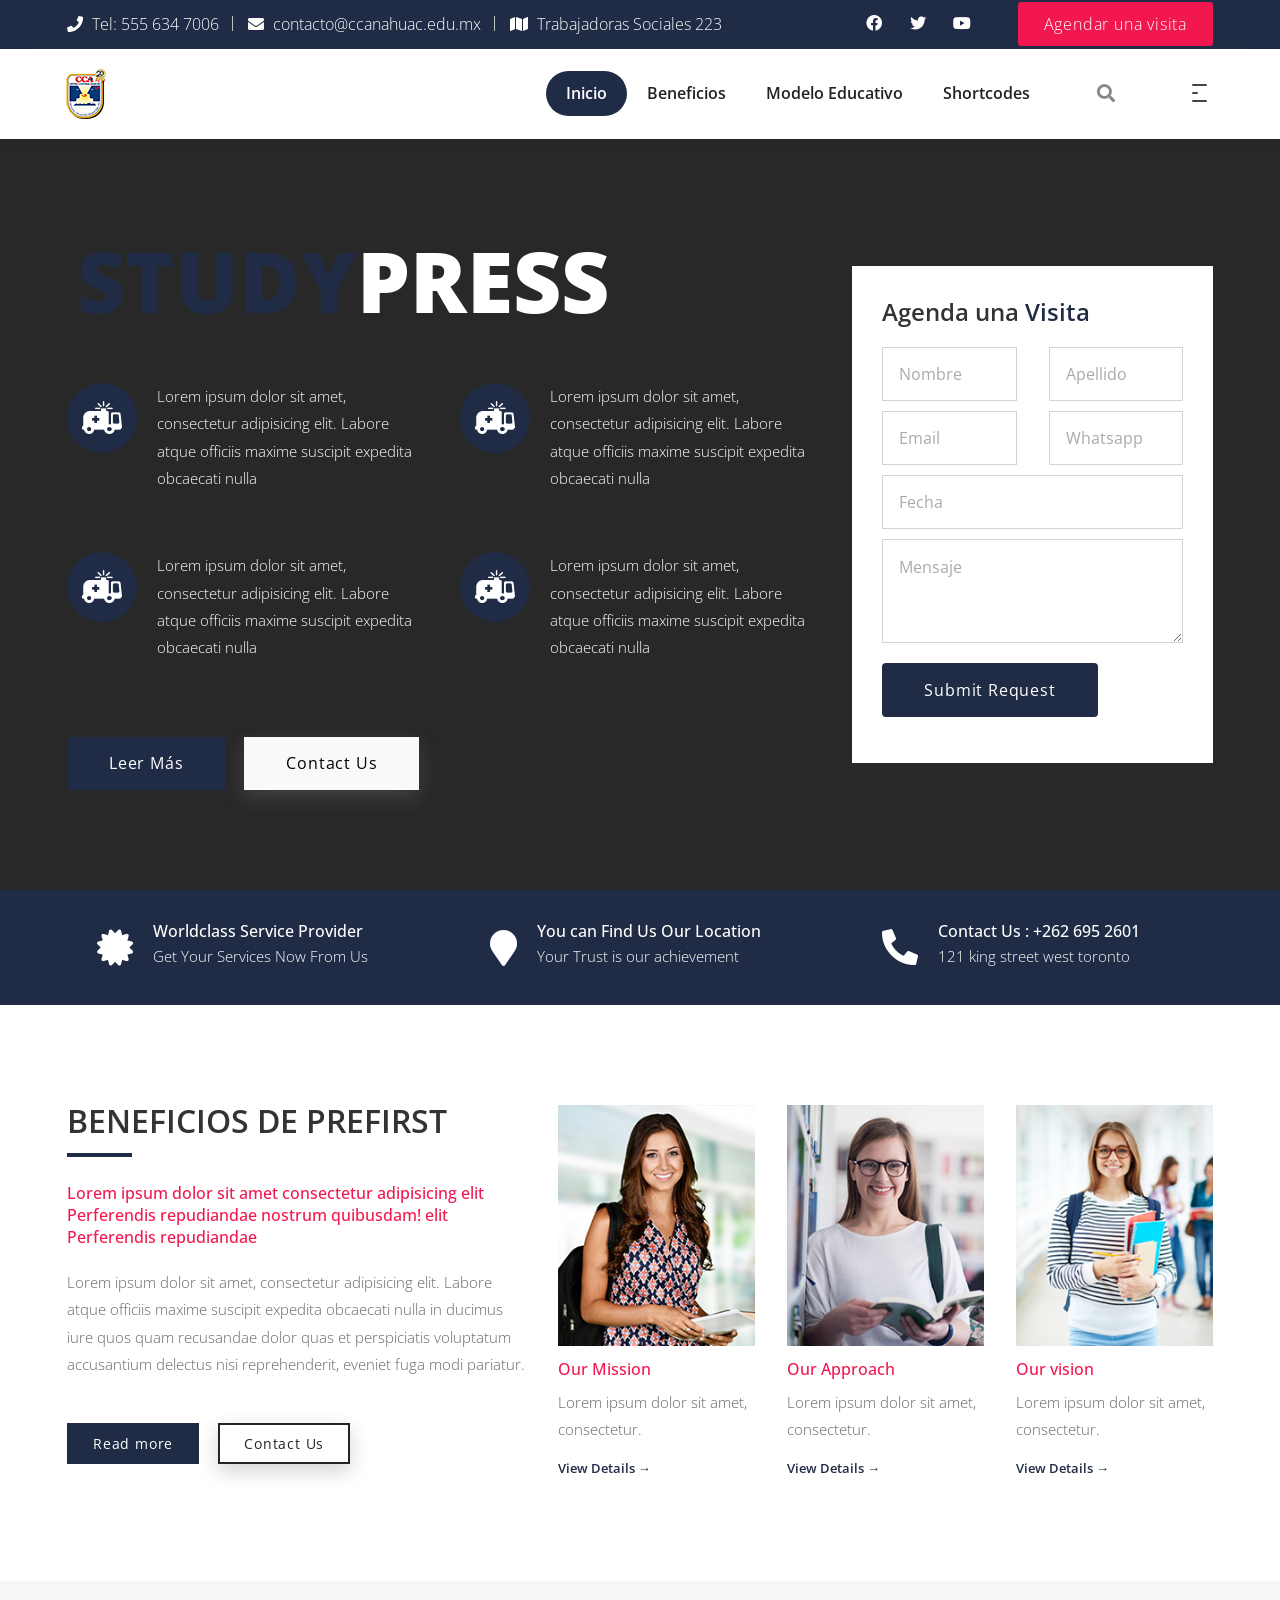
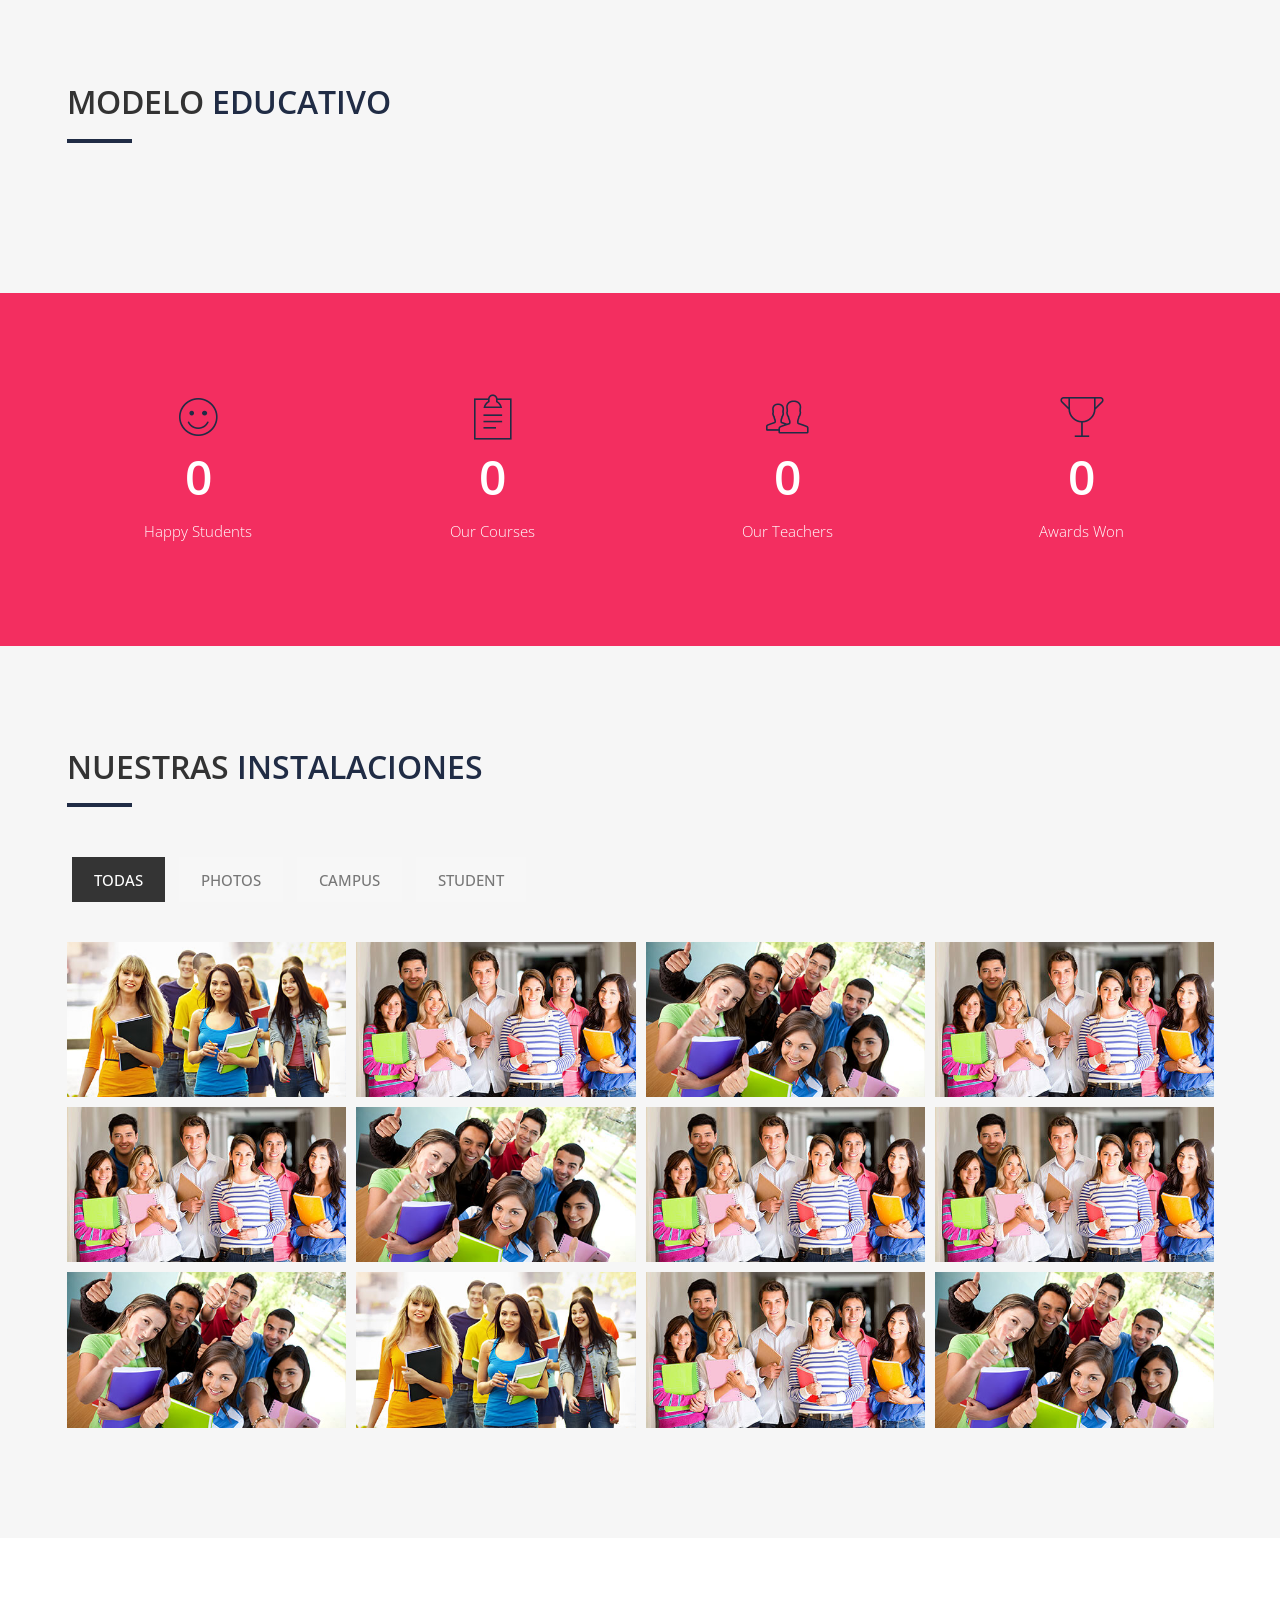
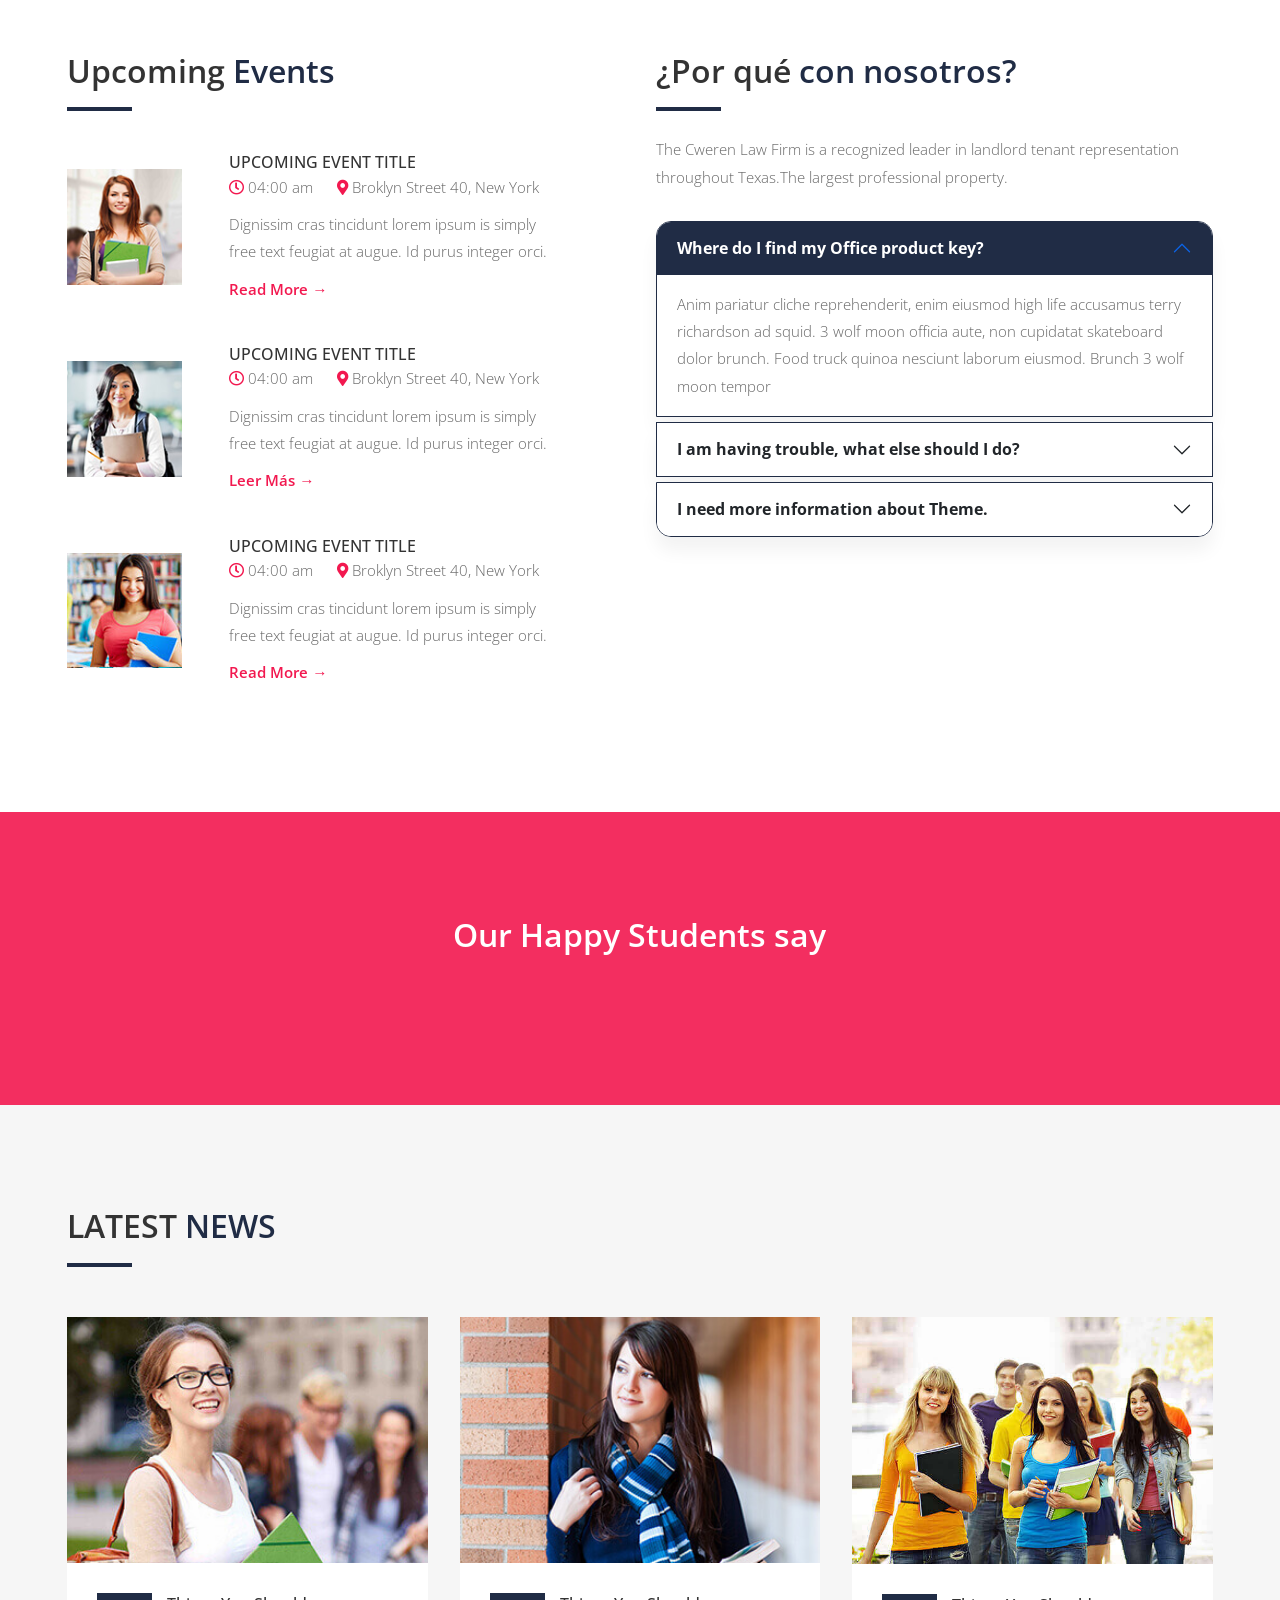
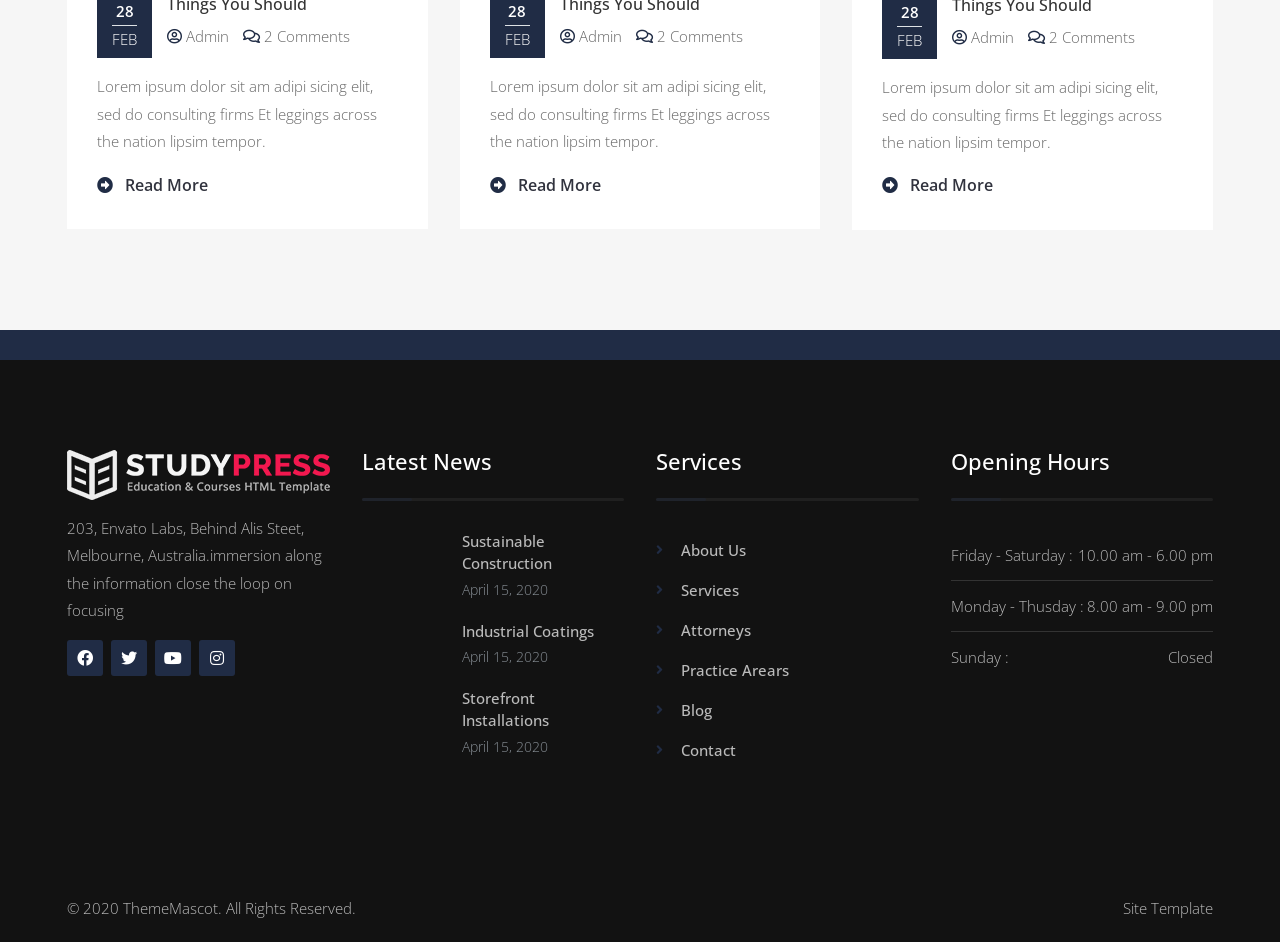
==== commit dc28418d: "changes in address" ====
--- a/prefirst/index.html
+++ b/prefirst/index.html
@@ -59,13 +59,13 @@
 <body class="tm-container-1340px has-side-panel side-panel-right">
     <!-- preloader -->
     <!--<div id="preloader">
-        <div id="spinner">
-            <div class="preloader-dot-loading">
-                <div class="cssload-loading"><i></i><i></i><i></i><i></i></div>
-            </div>
-        </div>
-        <div id="disable-preloader" class="btn btn-default btn-sm bg-white-f5">Disable Preloader</div>
-    </div>-->
+  <div id="spinner">
+    <div class="preloader-dot-loading">
+      <div class="cssload-loading"><i></i><i></i><i></i><i></i></div>
+    </div>
+  </div>
+  <div id="disable-preloader" class="btn btn-default btn-sm bg-white-f5">Disable Preloader</div>
+</div>-->
     <div class="side-panel-body-overlay"></div>
     <div id="side-panel-container" class="dark" data-tm-bg-img="images/side-push-bg.jpg">
         <div class="side-panel-wrap">
@@ -137,8 +137,7 @@
                                 <li class="contact-phone"><i class="fa fa-phone font-icon sm-display-block"></i><a href="tel:5556347006"> Tel: 555 634 7006</a></li>
                                 <li class="contact-email"><i class="fa fa-envelope font-icon sm-display-block"></i> contacto@ccanahuac.edu.mx
                                 </li>
-                                <li class="contact-address"><i class="fa fa-map font-icon sm-display-block"></i> Trabajadoras Sociales 223
-                                </li>
+                                <li class="contact-address"><i class="fa fa-map font-icon sm-display-block"></i> Trabajadoras Sociales 223</li>
                             </ul>
                         </div>
                         <div class="col-xl-auto ms-xl-auto header-top-right align-self-center text-center text-xl-end">
@@ -150,8 +149,7 @@
                                 </ul>
                             </div>
                             <div class="element pt-0 pt-lg-10 pb-0">
-                                <a href="ajax-load/form-appointment.html" class="btn btn-theme-colored2 btn-sm ajaxload-popup">Agendar
-                                    una visita</a>
+                                <a href="ajax-load/form-appointment.html" class="btn btn-theme-colored2 btn-sm ajaxload-popup">Agendar una visita</a>
                             </div>
                         </div>
                     </div>
@@ -290,7 +288,7 @@
                                 <a href="#" class="btn btn-light btn-flat mt-15">Contact Us</a>
                             </div>
                             <div class="col-sm-12 col-md-12 col-lg-4 col-xl-4">
-                                <form id="home_appointment_form" name="home_appointment_form" class="booking-form form-home bg-white p-30 mt-md-40" method="post" action="./includes/appointment.php" novalidate="novalidate">
+                                <form id="home_appointment_form" name="home_appointment_form" class="booking-form form-home bg-white p-30 mt-md-40" method="post" action="includes/appointment.php" novalidate="novalidate">
                                     <h3 class="mt-0 mb-20">Agenda una <span class="text-theme-colored1">Visita</span>
                                     </h3>
                                     <div class="row">
@@ -493,9 +491,8 @@
                                             <h6 class="text-theme-colored2 font-weight-500 mb-0">Subtitle place here
                                             </h6>
                                             <h5 class="font-weight-700 mt-0"><a href="#">Chemical Engineering</a></h5>
-                                            <p>Lorem ipsum dolor adipisicing elit. Praesent quossit sit amet consect adipisicing elit quossit
-                                                <a class="text-theme-colored2 ml-10" href="#"> →</a>
-                                            </p>
+                                            <p>Lorem ipsum dolor adipisicing elit. Praesent quossit sit amet consect adipisicing elit quossit <a class="text-theme-colored2 ml-10" href="#">
+                                                    →</a></p>
                                             <div class="campaign-bottom border-top clearfix pt-10 pb-10 mt-30 align-items-center">
                                                 <ul class="list-inline font-weight-600 float-start pr-0 mt-15">
                                                     <li class="text-theme-colored1 pr-0 mr-10">Couse Fee: <span class="text-theme-colored2">$890</span></li>
@@ -513,9 +510,8 @@
                                             <h6 class="text-theme-colored2 font-weight-500 mb-0">Subtitle place here
                                             </h6>
                                             <h5 class="font-weight-700 mt-0"><a href="#">Chemical Engineering</a></h5>
-                                            <p>Lorem ipsum dolor adipisicing elit. Praesent quossit sit amet consect adipisicing elit quossit
-                                                <a class="text-theme-colored2 ml-10" href="#"> →</a>
-                                            </p>
+                                            <p>Lorem ipsum dolor adipisicing elit. Praesent quossit sit amet consect adipisicing elit quossit <a class="text-theme-colored2 ml-10" href="#">
+                                                    →</a></p>
                                             <div class="campaign-bottom border-top clearfix pt-10 pb-10 mt-30 align-items-center">
                                                 <ul class="list-inline font-weight-600 float-start pr-0 mt-15">
                                                     <li class="text-theme-colored1 pr-0 mr-10">Couse Fee: <span class="text-theme-colored2">$890</span></li>
@@ -533,9 +529,8 @@
                                             <h6 class="text-theme-colored2 font-weight-500 mb-0">Subtitle place here
                                             </h6>
                                             <h5 class="font-weight-700 mt-0"><a href="#">Chemical Engineering</a></h5>
-                                            <p>Lorem ipsum dolor adipisicing elit. Praesent quossit sit amet consect adipisicing elit quossit
-                                                <a class="text-theme-colored2 ml-10" href="#"> →</a>
-                                            </p>
+                                            <p>Lorem ipsum dolor adipisicing elit. Praesent quossit sit amet consect adipisicing elit quossit <a class="text-theme-colored2 ml-10" href="#">
+                                                    →</a></p>
                                             <div class="campaign-bottom border-top clearfix pt-10 pb-10 mt-30 align-items-center">
                                                 <ul class="list-inline font-weight-600 float-start pr-0 mt-15">
                                                     <li class="text-theme-colored1 pr-0 mr-10">Couse Fee: <span class="text-theme-colored2">$890</span></li>
@@ -553,9 +548,8 @@
                                             <h6 class="text-theme-colored2 font-weight-500 mb-0">Subtitle place here
                                             </h6>
                                             <h5 class="font-weight-700 mt-0"><a href="#">Chemical Engineering</a></h5>
-                                            <p>Lorem ipsum dolor adipisicing elit. Praesent quossit sit amet consect adipisicing elit quossit
-                                                <a class="text-theme-colored2 ml-10" href="#"> →</a>
-                                            </p>
+                                            <p>Lorem ipsum dolor adipisicing elit. Praesent quossit sit amet consect adipisicing elit quossit <a class="text-theme-colored2 ml-10" href="#">
+                                                    →</a></p>
                                             <div class="campaign-bottom border-top clearfix pt-10 pb-10 mt-30 align-items-center">
                                                 <ul class="list-inline font-weight-600 float-start pr-0 mt-15">
                                                     <li class="text-theme-colored1 pr-0 mr-10">Couse Fee: <span class="text-theme-colored2">$890</span></li>
@@ -573,9 +567,8 @@
                                             <h6 class="text-theme-colored2 font-weight-500 mb-0">Subtitle place here
                                             </h6>
                                             <h5 class="font-weight-700 mt-0"><a href="#">Chemical Engineering</a></h5>
-                                            <p>Lorem ipsum dolor adipisicing elit. Praesent quossit sit amet consect adipisicing elit quossit
-                                                <a class="text-theme-colored2 ml-10" href="#"> →</a>
-                                            </p>
+                                            <p>Lorem ipsum dolor adipisicing elit. Praesent quossit sit amet consect adipisicing elit quossit <a class="text-theme-colored2 ml-10" href="#">
+                                                    →</a></p>
                                             <div class="campaign-bottom border-top clearfix pt-10 pb-10 mt-30 align-items-center">
                                                 <ul class="list-inline font-weight-600 float-start pr-0 mt-15">
                                                     <li class="text-theme-colored1 pr-0 mr-10">Couse Fee: <span class="text-theme-colored2">$890</span></li>
@@ -592,7 +585,7 @@
             </section>
 
             <!-- Section: Funfacts -->
-            <section class="layer-overlay overlay-theme-colored2-9 bg-no-repeat bg-pos-center-center" data-tm-bg-img="./images/bg/bg2.jpg">
+            <section class="layer-overlay overlay-theme-colored2-9 bg-no-repeat bg-pos-center-center" data-tm-bg-img="images/bg/bg2.jpg">
                 <div class="container pt-100 pb-100">
                     <div class="section-content">
                         <div class="container">
@@ -886,7 +879,7 @@
                                                                     <div class="tm-gallery-content-inner">
                                                                         <div class="icons-holder-inner">
                                                                             <div class="styled-icons icon-dark icon-circled icon-theme-colored1">
-                                                                                <a class="lightgallery-trigger styled-icons-item" data-exthumbimage="images/gallery/2.jpg" data-src="./images/gallery/2.jpg" title="Gallery 2" href="./images/gallery/2.jpg"><i
+                                                                                <a class="lightgallery-trigger styled-icons-item" data-exthumbimage="images/gallery/2.jpg" data-src="images/gallery/2.jpg" title="Gallery 2" href="images/gallery/2.jpg"><i
                                                                                         class="fa fa-plus"></i></a>
                                                                                 <a class="styled-icons-item" title="Gallery 2" href="#"><i
                                                                                         class="fa fa-link"></i></a>
@@ -920,7 +913,7 @@
                                                                     <div class="tm-gallery-content-inner">
                                                                         <div class="icons-holder-inner">
                                                                             <div class="styled-icons icon-dark icon-circled icon-theme-colored1">
-                                                                                <a class="lightgallery-trigger styled-icons-item" data-exthumbimage="images/gallery/2.jpg" data-src="./images/gallery/2.jpg" title="Gallery 2" href="./images/gallery/2.jpg"><i
+                                                                                <a class="lightgallery-trigger styled-icons-item" data-exthumbimage="images/gallery/2.jpg" data-src="images/gallery/2.jpg" title="Gallery 2" href="images/gallery/2.jpg"><i
                                                                                         class="fa fa-plus"></i></a>
                                                                                 <a class="styled-icons-item" title="Gallery 2" href="#"><i
                                                                                         class="fa fa-link"></i></a>
@@ -954,7 +947,7 @@
                                                                     <div class="tm-gallery-content-inner">
                                                                         <div class="icons-holder-inner">
                                                                             <div class="styled-icons icon-dark icon-circled icon-theme-colored1">
-                                                                                <a class="lightgallery-trigger styled-icons-item" data-exthumbimage="./images/gallery/3.jpg" data-src="./images/gallery/3.jpg" title="Gallery 3" href="./images/gallery/3.jpg"><i
+                                                                                <a class="lightgallery-trigger styled-icons-item" data-exthumbimage="images/gallery/3.jpg" data-src="images/gallery/3.jpg" title="Gallery 3" href="images/gallery/3.jpg"><i
                                                                                         class="fa fa-plus"></i></a>
                                                                                 <a class="styled-icons-item" title="Gallery 3" href="#"><i
                                                                                         class="fa fa-link"></i></a>
@@ -988,7 +981,7 @@
                                                                     <div class="tm-gallery-content-inner">
                                                                         <div class="icons-holder-inner">
                                                                             <div class="styled-icons icon-dark icon-circled icon-theme-colored1">
-                                                                                <a class="lightgallery-trigger styled-icons-item" data-exthumbimage="./images/gallery/1.jpg" data-src="./images/gallery/1.jpg" title="Gallery 1" href="./images/gallery/1.jpg"><i
+                                                                                <a class="lightgallery-trigger styled-icons-item" data-exthumbimage="images/gallery/1.jpg" data-src="images/gallery/1.jpg" title="Gallery 1" href="images/gallery/1.jpg"><i
                                                                                         class="fa fa-plus"></i></a>
                                                                                 <a class="styled-icons-item" title="Gallery 1" href="#"><i
                                                                                         class="fa fa-link"></i></a>
@@ -1022,7 +1015,7 @@
                                                                     <div class="tm-gallery-content-inner">
                                                                         <div class="icons-holder-inner">
                                                                             <div class="styled-icons icon-dark icon-circled icon-theme-colored1">
-                                                                                <a class="lightgallery-trigger styled-icons-item" data-exthumbimage="images/gallery/2.jpg" data-src="./images/gallery/2.jpg" title="Gallery 2" href="./images/gallery/2.jpg"><i
+                                                                                <a class="lightgallery-trigger styled-icons-item" data-exthumbimage="images/gallery/2.jpg" data-src="images/gallery/2.jpg" title="Gallery 2" href="images/gallery/2.jpg"><i
                                                                                         class="fa fa-plus"></i></a>
                                                                                 <a class="styled-icons-item" title="Gallery 2" href="#"><i
                                                                                         class="fa fa-link"></i></a>
@@ -1157,8 +1150,7 @@
                                 </div>
                             </div>
                             <div class="col-sm-12 col-md-12 col-lg-6">
-                                <h2 class="line-bottom line-bottom-theme-colored1">¿Por qué <span class="text-theme-colored1">con
-                                        nosotros?</span></h2>
+                                <h2 class="line-bottom line-bottom-theme-colored1">¿Por qué <span class="text-theme-colored1">con nosotros?</span></h2>
                                 <p>The Cweren Law Firm is a recognized leader in landlord tenant representation throughout Texas.The largest professional property.</p>
                                 <div class="accordion tm-accordion accordion-classic accordion-theme-colored1" id="accordion500">
                                     <div class="accordion-item">
@@ -1447,28 +1439,22 @@
                                 <div class="tm-sc tm-sc-clients tm-sc-clients-carousel owl-dots-light-skin owl-dots-center">
                                     <div class="owl-carousel owl-theme tm-owl-carousel-6col" data-autoplay="true" data-loop="true" data-duration="6000" data-smartspeed="300" data-margin="30" data-stagepadding="0" data-laptop="4">
                                         <div class="item">
-                                            <a target="_blank" href="#"> <img src='images/clients/w1.png' alt='Image' />
-                                            </a>
+                                            <a target="_blank" href="#"> <img src='images/clients/w1.png' alt='Image' /> </a>
                                         </div>
                                         <div class="item">
-                                            <a target="_blank" href="#"> <img src='images/clients/w2.png' alt='Image' />
-                                            </a>
+                                            <a target="_blank" href="#"> <img src='images/clients/w2.png' alt='Image' /> </a>
                                         </div>
                                         <div class="item">
-                                            <a target="_blank" href="#"> <img src='images/clients/w3.png' alt='Image' />
-                                            </a>
+                                            <a target="_blank" href="#"> <img src='images/clients/w3.png' alt='Image' /> </a>
                                         </div>
                                         <div class="item">
-                                            <a target="_blank" href="#"> <img src='images/clients/w4.png' alt='Image' />
-                                            </a>
+                                            <a target="_blank" href="#"> <img src='images/clients/w4.png' alt='Image' /> </a>
                                         </div>
                                         <div class="item">
-                                            <a target="_blank" href="#"> <img src='images/clients/w5.png' alt='Image' />
-                                            </a>
+                                            <a target="_blank" href="#"> <img src='images/clients/w5.png' alt='Image' /> </a>
                                         </div>
                                         <div class="item">
-                                            <a target="_blank" href="#"> <img src='images/clients/w6.png' alt='Image' />
-                                            </a>
+                                            <a target="_blank" href="#"> <img src='images/clients/w6.png' alt='Image' /> </a>
                                         </div>
                                     </div>
                                 </div>
